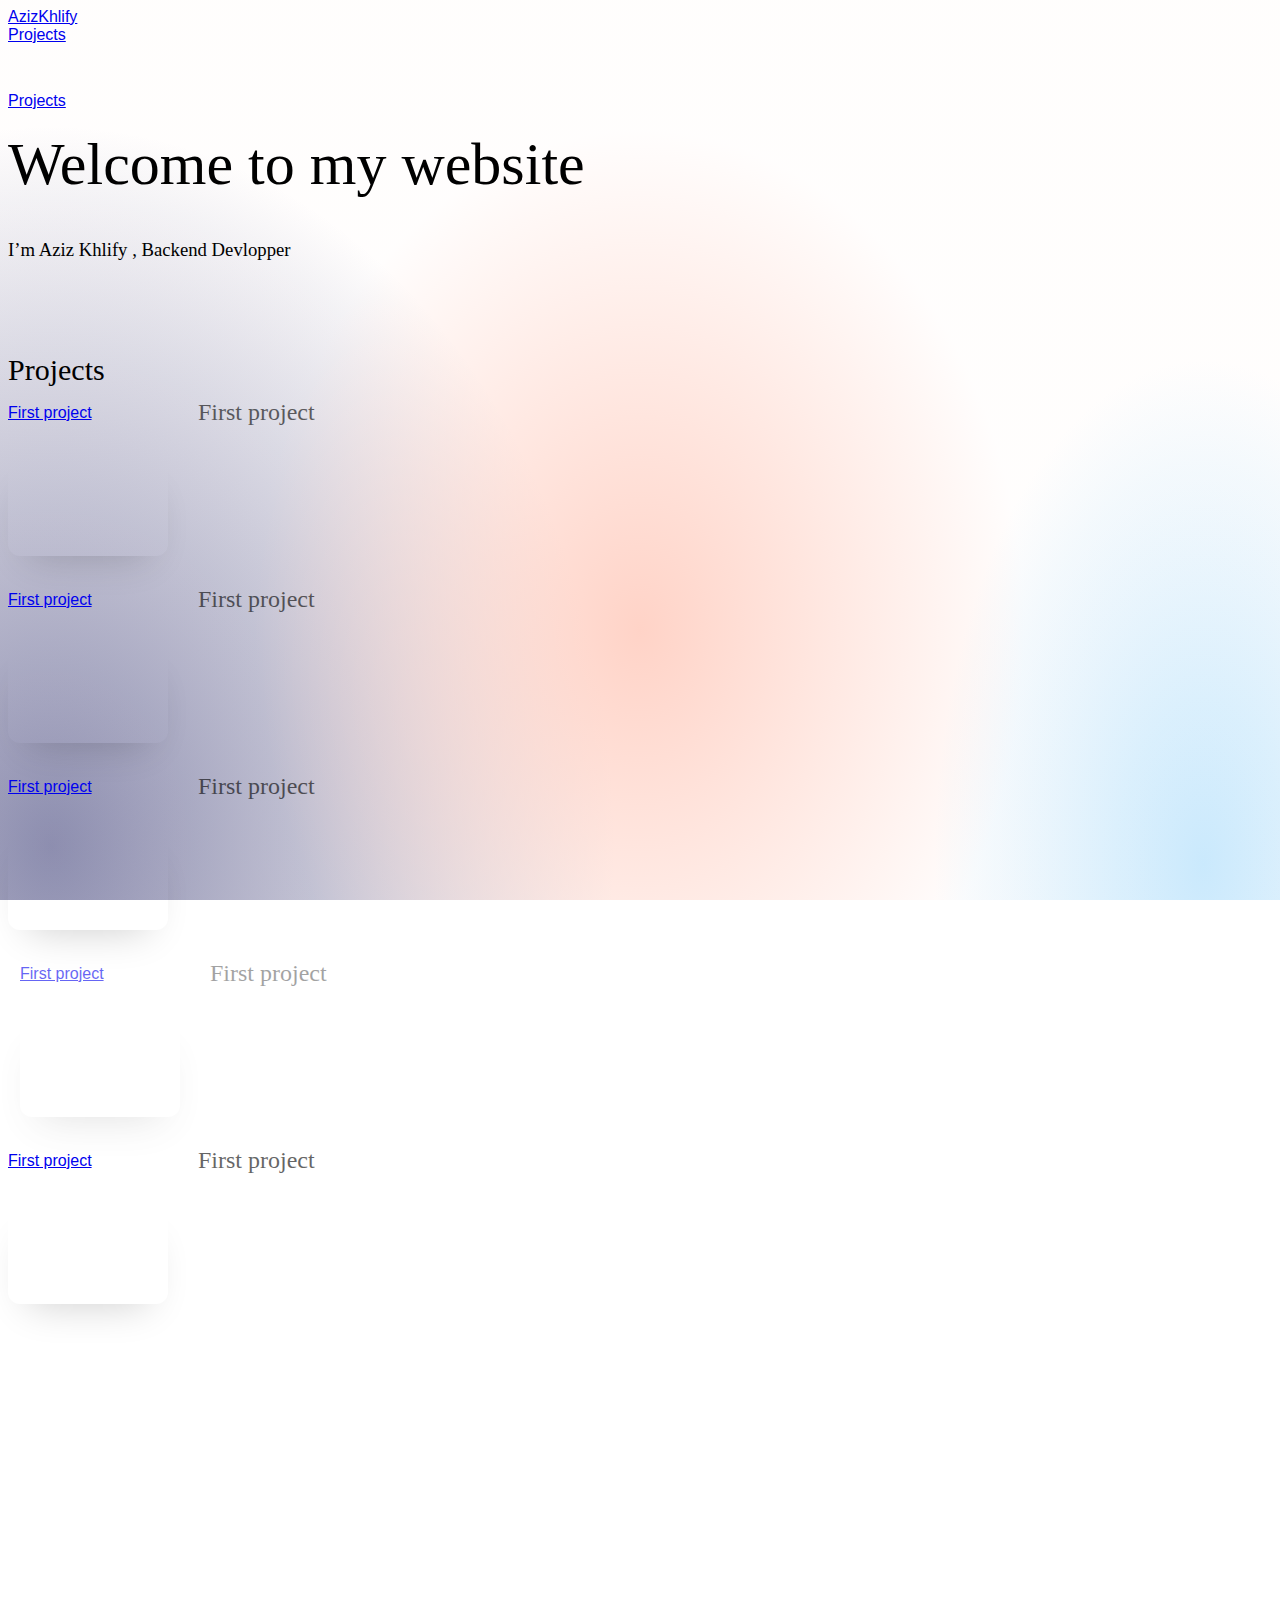
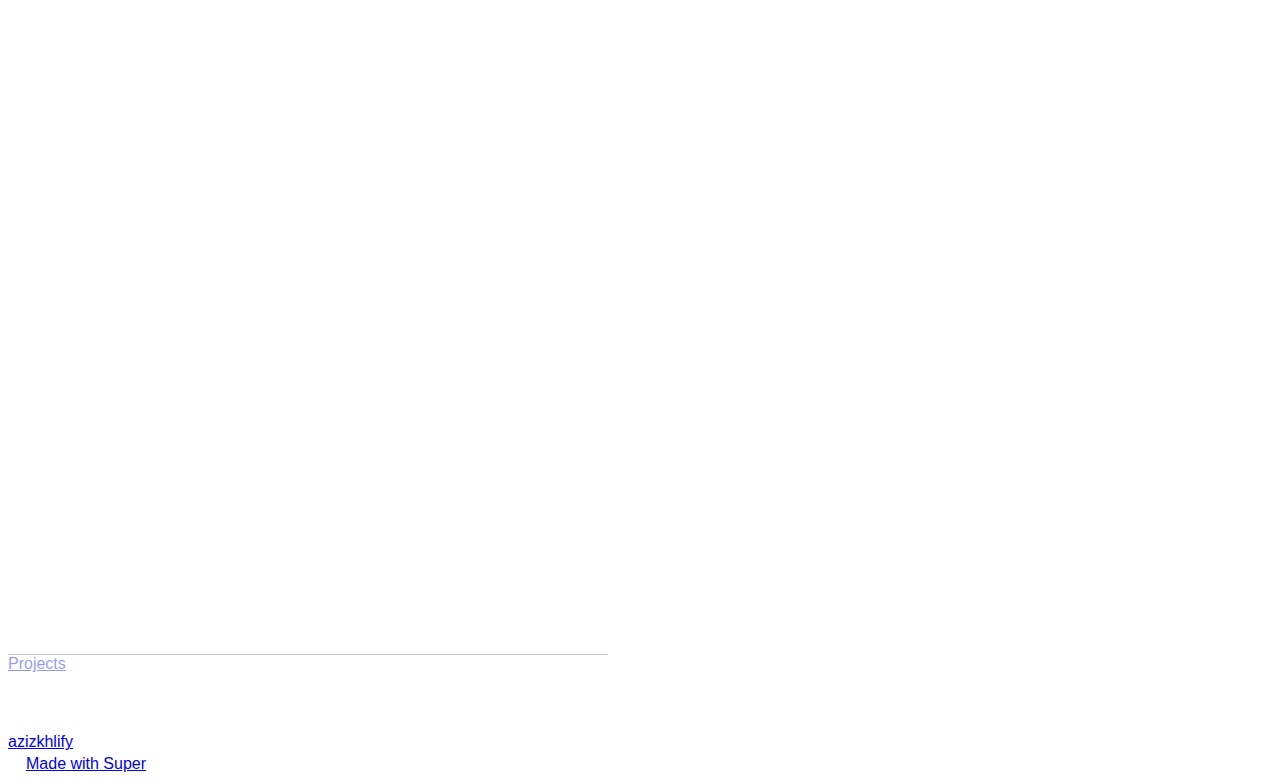
==== index.html @ 0b36b40d "Update index.html" ====
<!DOCTYPE html><html lang="en" class=""><head><meta charSet="utf-8"/><meta name="viewport" content="width=device-width, initial-scale=1"/><title>Aziz Khlify</title><meta name="robots" content="noindex,nofollow"/><meta name="googlebot" content="noindex,nofollow"/><meta name="description" content="I’m Aziz Khlify , Backend Devlopper"/><meta name="twitter:card" content="summary_large_image"/><meta property="og:url" content="https://azizkhlify.super.site/"/><meta property="og:type" content="website"/><meta property="og:title" content="Aziz Khlify"/><meta property="og:description" content="I’m Aziz Khlify , Backend Devlopper"/><meta property="og:image:alt" content="Aziz Khlify"/><meta property="og:locale" content="en_US"/><meta property="og:site_name" content="Aziz Khlify"/><meta name="next-head-count" content="16"/><link rel="preload" href="https://assets-v2.super.so/global/fonts/Inter/inter-v12-latin-ext_latin_cyrillic-ext_cyrillic-500.woff2" crossorigin="anonymous" as="font" type="font/woff2"/><link rel="preload" href="https://assets-v2.super.so/global/fonts/Inter/inter-v12-latin-ext_latin_cyrillic-ext_cyrillic-600.woff2" crossorigin="anonymous" as="font" type="font/woff2"/><link rel="preload" href="https://assets-v2.super.so/global/fonts/Inter/inter-v12-latin-ext_latin_cyrillic-ext_cyrillic-700.woff2" crossorigin="anonymous" as="font" type="font/woff2"/><link rel="preload" href="/_next/static/css/4ee25eeda1cb3ee6.css" as="style"/><link rel="stylesheet" href="/_next/static/css/4ee25eeda1cb3ee6.css" data-n-g=""/><noscript data-n-css=""></noscript><script defer="" nomodule="" src="/_next/static/chunks/polyfills-c67a75d1b6f99dc8.js"></script><script defer="" src="/_next/static/chunks/903.9b831b1fc1f2f127.js"></script><script defer="" src="/_next/static/chunks/2344.3206974285525850.js"></script><script defer="" src="/_next/static/chunks/1127.c308e184dd7db188.js"></script><script defer="" src="/_next/static/chunks/7004.4172177ac60096ba.js"></script><script defer="" src="/_next/static/chunks/7027.de9e420943418a08.js"></script><script defer="" src="/_next/static/chunks/1824.a01cad2a8d34cd1c.js"></script><script src="/_next/static/chunks/webpack-ed208b8861cf19d1.js" defer=""></script><script src="/_next/static/chunks/framework-a070cbfff3c750c5.js" defer=""></script><script src="/_next/static/chunks/main-9d719499c0227aa5.js" defer=""></script><script src="/_next/static/chunks/pages/_app-bbeb797fbd722fc4.js" defer=""></script><script src="/_next/static/chunks/1855-d39a98e72e829539.js" defer=""></script><script src="/_next/static/chunks/7628-86e9abdae0ae4ec3.js" defer=""></script><script src="/_next/static/chunks/9503-2ff7f1269e569cf9.js" defer=""></script><script src="/_next/static/chunks/pages/index-62b675f5dde51872.js" defer=""></script><script src="/_next/static/gZ6C1LnMPRqgQu4avDK5M/_buildManifest.js" defer=""></script><script src="/_next/static/gZ6C1LnMPRqgQu4avDK5M/_ssgManifest.js" defer=""></script><style id="__jsx-2675655351">:root{--color-text-default:#4d586f;--color-text-default-light:#64748B;--color-text-gray:#9CA3AF;--color-text-brown:#C9844F;--color-text-orange:#FB923C;--color-text-yellow:#FBBF24;--color-text-green:#34D399;--color-text-blue:#60A5FA;--color-text-purple:#C084FC;--color-text-pink:#F472B6;--color-text-red:#F87171;--color-bg-default:#F3EEE8;--color-bg-gray:#F0EDEB;--color-bg-brown:#F0E4DA;--color-bg-orange:#FCE4D1;--color-bg-yellow:#FBEED0;--color-bg-green:#DEEDE8;--color-bg-blue:#DEE8F7;--color-bg-purple:#E0D8F4;--color-bg-pink:#FAE0F0;--color-bg-red:#FBD6D2;--color-bg-gray-light:#F0EDEB;--color-bg-brown-light:#F0E4DA;--color-bg-orange-light:#FCE4D1;--color-bg-yellow-light:#FBEED0;--color-bg-green-light:#DEEDE8;--color-bg-blue-light:#DEE8F7;--color-bg-purple-light:#E0D8F4;--color-bg-pink-light:#FAE0F0;--color-bg-red-light:#FBD6D2;--color-pill-default:rgba(0,0,0,0.04);--color-pill-gray:#F0EDEB;--color-pill-brown:#F0E4DA;--color-pill-orange:#FCE4D1;--color-pill-yellow:#FBEED0;--color-pill-green:#DEEDE8;--color-pill-blue:#DEE8F7;--color-pill-purple:#E0D8F4;--color-pill-pink:#FAE0F0;--color-pill-red:#FBD6D2;--color-ui-hover-bg:rgb(232,229,224);--color-card-bg:#F3EEE8;--color-checkbox-bg:#DEE8F7;--color-border-default:rgba(0,0,0,0.04);--color-border-dark:rgba(0,0,0,0.04);--color-code-bg:rgb(232,229,224);--scrollbar-background-color:#fafafa;--scrollbar-thumb-color:#c1c1c1;--scrollbar-border-color:#e8e8e8;--navbar-text-color:var(--color-text-default);--navbar-background-color:var(--color-bg-default);--navbar-button-text-color:var(--color-text-default);--navbar-button-background-color:var(--color-bg-default);--navbar-menu-background-color:var(--navbar-background-color);--footer-text-color:var(--color-text-default);--footer-background-color:var(--color-bg-default);--color-calendar-weekend-bg:undefined}</style><style id="__jsx-3928628567">:root{--padding-layout:0.6rem;--border-radii-layout:5px;--border-thickness-layout:1px;--border-type-layout:solid;--border-layout:var(--border-thickness-layout)
          var(--border-type-layout) var(--color-border-default);--layout-max-width:900px;--column-spacing:46px;--page-display:unset;--padding-right:calc(env(safe-area-inset-right) + 96px);--padding-left:calc(env(safe-area-inset-left) + 96px);--padding-right-mobile:calc(env(safe-area-inset-right) + 24px);--padding-left-mobile:calc(env(safe-area-inset-left) + 24px);--header-cover-height:30vh;--header-title-align:left;--header-icon-align:-112px auto auto auto;--header-display:block;--collection-header-border:var(--border-layout);--collection-table-cell-padding:calc(var(--padding-layout) - 0.3rem)
          calc(var(--padding-layout) - 0.1rem);--collection-list-item-padding:calc(var(--padding-layout) - 0.5rem);--collection-list-item-border-radii:calc(
          var(--border-radii-layout) - 1px
        );--collection-card-padding:0px;--collection-card-title-padding:0px;--collection-card-content-padding:var(--padding-layout);--collection-card-border-radii:var(--border-radii-layout);--collection-card-gap:16px;--collection-card-shadow:rgba(15, 15, 15, 0.1) 0px 0px 0px 1px, rgba(15, 15, 15, 0.1) 0px 2px 4px;--collection-card-title-size:0.875rem;--collection-card-cover-height-small:128px;--collection-card-cover-size-small:172px;--collection-card-cover-height-medium:200px;--collection-card-cover-size-medium:260px;--collection-card-cover-height-large:200px;--collection-card-cover-size-large:320px;--collection-card-icon-display:inline-flex;--callout-padding:calc(var(--padding-layout) + 0.4rem)
          calc(var(--padding-layout) + 0.4rem)
          calc(var(--padding-layout) + 0.4rem)
          calc(var(--padding-layout) + 0.1em);--callout-border-radii:calc(var(--border-radii-layout) - 2px);--callout-border:var(--border-layout);--callout-icon-display:block;--callout-shadow:none;--file-border-radii:calc(var(--border-radii-layout) - 2px);--equation-border-radii:calc(var(--border-radii-layout) - 2px);--divider-border:var(--border-layout);--quote-border:calc(var(--border-thickness-layout) + 2px) solid
          currentcolor;--code-padding:calc(var(--padding-layout) + 1.4rem);--code-border-radii:var(--border-radii-layout);--tweet-padding:calc(var(--padding-layout) + 0.65rem)
          calc(var(--padding-layout) + 0.65rem)
          calc(var(--padding-layout) + 0.05rem)
          calc(var(--padding-layout) + 0.65rem);--tweet-border-radii:var(--border-radii-layout);--tweet-border:var(--border-layout);--bookmark-padding:calc(var(--padding-layout) + 0.15rem) 0px
          calc(var(--padding-layout) + 0.025rem)
          calc(var(--padding-layout) + 0.275rem);--bookmark-border-radii:var(--border-radii-layout);--bookmark-border:var(--border-layout);--bookmark-image-border-radii:0px
          calc(var(--border-radii-layout) - 1px)
          calc(var(--border-radii-layout) - 1px) 0px;--embed-border-radii:calc(var(--border-radii-layout) - 5px);--image-border-radii:calc(var(--border-radii-layout) - 5px);--title-size:2.5rem;--quote-size:1.2rem;--heading-size:1rem;--primary-font:Inter, Inter-fallback, Helvetica,
          Apple Color Emoji, Segoe UI Emoji, NotoColorEmoji, Noto Color Emoji,
          Segoe UI Symbol, Android Emoji, EmojiSymbols, -apple-system,
          BlinkMacSystemFont, Segoe UI, Roboto, Helvetica Neue, Noto Sans,
          sans-serif;--secondary-font:Inter, Inter-fallback, Helvetica,
          Apple Color Emoji, Segoe UI Emoji, NotoColorEmoji, Noto Color Emoji,
          Segoe UI Symbol, Android Emoji, EmojiSymbols, -apple-system,
          BlinkMacSystemFont, Segoe UI, Roboto, Helvetica Neue, Noto Sans,
          sans-serif;--text-weight:normal;--heading-weight:600;--heading1-size:calc(var(--heading-size) * 1.875);--heading2-size:calc(var(--heading-size) * 1.5);--heading3-size:calc(var(--heading-size) * 1.25);--heading4-size:calc(var(--heading-size) * 1);--heading5-size:calc(var(--heading-size) * 0.8125);--scrollbar-width:15px;--navbar-height:74px;--navbar-shadow:;--navbar-button-border-radii:50px}html{font-size:16px}body{font-family:var(--secondary-font)}
    </style><style>
      /*

Slite Template
Powered by Super.so

*/

/*-------------------------------------------*/
/*------------------ FONTS ------------------*/
/*-------------------------------------------*/

@font-face {
    font-family: 'ny';
    src:  url('https://sites.super.so/slite/assets/ny.woff') format('woff'),
          url('https://sites.super.so/slite/assets/ny.ttf') format('truetype');
}

/*-------------------------------------------*/
/*---------------- VARIABLES ----------------*/
/*-------------------------------------------*/

:root {
    --color-bg-default: #fff !important;
    --color-border-default: rgba(0,0,0,0.2) !important;
    --color-card-bg: transparent !important;
    
    --color-text-default: #000 !important;
    --color-text-gray: var(--color-bg-default) !important;
    
    --shadow-lg: 0 40px 80px -20px rgb(0,0,0,0.1) !important;
    --shadow-md: 0 20px 40px -20px rgb(0,0,0,0.2) !important;
    --shadow-sm: 0 10px 20px -10px rgb(0,0,0,0.1) !important;

    --transition: all .3s cubic-bezier(0.8,0.04,0.4,1) !important;
    --column-spacing: 30px !important;
    --font: 'ny', serif !important;
}

/*-------------------------------------------*/
/*-------------- FADE ANIMATION -------------*/
/*-------------------------------------------*/

body {
    background: radial-gradient(30% 55.51% at 50% 70%, #FFD3C7 0%, rgba(255, 211, 200, 0.04) 100%),
                radial-gradient(30% 80% at 94% 96%, #C8EAFF 0%, rgba(230, 245, 255, 0) 70%),
                radial-gradient(44% 80% at 4% 94%, rgba(107, 110, 154, 0.8) 0%, rgba(225, 225, 234, 0) 100%), #FFFFFF !important;
    background-attachment: fixed !important;
    -webkit-animation: fadeIn 1s !important;
    -moz-animation: fadeIn 1s !important;
    animation: fadeIn 1s !important;
}
@keyframes fadeIn { 0% {  opacity: 0; } 100% { opacity: 1; } }
@-moz-keyframes fadeIn { 0% {  opacity: 0; } 100% { opacity: 1; } }
@-webkit-keyframes fadeIn { 0% {  opacity: 0; } 100% { opacity: 1; } }

/*-------------------------------------------*/
/*-------------- MISCELLANEOUS --------------*/
/*-------------------------------------------*/

.super-navbar {
    background: transparent!important;
}

.max-width {
    max-width: 85% !important;
    width: 600px !important;
    padding: 0 !important;
}

.super-content {
    -webkit-animation: fadeInLeft 1s !important;
    -moz-animation: fadeInLeft 1s !important;
    animation: fadeInLeft 1s !important;
    padding: 0 0 60px !important;
}

@keyframes fadeInLeft { 0% { transform: translate3d(-40px,0,0); } 100% { transform: translate3d(0,0,0); } }
@-moz-keyframes fadeInLeft { 0% { transform: translate3d(-40px,0,0); } 100% { transform: translate3d(0,0,0); } }
@-webkit-keyframes fadeInLeft { 0% { transform: translate3d(-40px,0,0); } 100% { transform: translate3d(0,0,0); } }

.notion-column-list {
    align-items: center !important;
}

.notion-divider {
    border-bottom: 1px solid var(--color-border-default) !important;
}

.notion-image,
.notion-image div {
    overflow: visible !important;
}

.notion-image img {
    box-shadow: var(--shadow-lg) !important;
    border-radius: 8px;
    overflow: hidden;
}

/*-------------------------------------------*/
/*-------------- HIDDEN CONTENT -------------*/
/*-------------------------------------------*/

.notion-property__title__icon-wrapper,
.notion-header__content,
.notion-toggle.bg-brown,
.notion-callout__icon,
.notion-page__icon,
.notion-navbar {
    display: none !important;
}

/*-------------------------------------------*/
/*--------------- TYPOGRAPHY ----------------*/
/*-------------------------------------------*/

h1, h2, h3 {
    font-family: var(--font) !important;
    font-weight: 100 !important;
}

h1 {
    margin-top: 20px !important;
    font-size: 60px !important;
}

h2 {
    font-size: 30px !important;
}

h3 {
    margin: 12px 0 !important;
}

p {
    line-height: 2.4 !important;
}

.notion-text {
    min-height: calc(1.5rem) !important; 
}

.notion-root > .notion-link {
    transition: var(--transition) !important;
    border: none !important;
    opacity: 0.4 !important;
}

.notion-semantic-string .link:hover {
    opacity: 1 !important;
}

/*-------------------------------------------*/
/*---------------- GALLERY ------------------*/
/*-------------------------------------------*/

.notion-collection-gallery {
    display: block !important;
    border: none !important;
}

.notion-collection__header {
    font-size: 30px !important;
}

.notion-collection-card {
    grid-template-columns: min-content !important;
    transition: var(--transition) !important;
    padding-bottom: 30px !important;
    align-items: center !important;
    overflow: visible !important;
    border-radius: 0 !important;
    box-shadow: none !important;
    grid-gap: 30px !important;
    display: grid !important;
}

.notion-collection-card:hover {
    transform: translateX(12px) !important;
    background: none !important;
    opacity: 0.6 !important;
}

.notion-collection-card__cover {
    box-shadow: var(--shadow-md) !important;
}

.notion-collection-card__cover,
.notion-collection-card__cover div,
.notion-collection-card__cover img {
    border-radius: 12px !important;
    min-height: 100px !important;
    max-height: 100px !important;
    height: 100px !important;
    width: 160px !important;
}

.notion-property__title,
.notion-collection-card__content {
    padding: 0 !important;
}

.notion-property__title {
    font-family: var(--font) !important;
    grid-column-start: 2 !important;
    grid-row-start: 1 !important;
    font-size: 24px !important;
}

.notion-collection-card__content {
    align-items: flex-end !important;
    grid-column-start: 2 !important;
    grid-row-start: 1 !important;
    font-size: 14px !important;
    opacity: 0.6 !important;
}

/*-------------------------------------------*/
/*-------------- CALLOUT BLOCK --------------*/
/*-------------------------------------------*/

.notion-callout {
    background: var(--color-bg-default) !important;
    transition: var(--transition) !important;
    box-shadow: var(--shadow-sm) !important;
    border-radius: 100px !important;
    position: relative !important;
    padding: 24px !important;
    border: none !important;
    top: 2px !important;
}

.notion-callout:hover {
    opacity: 0.6 !important;
}

.notion-callout a {
    justify-content: center !important;
    align-items: center !important;
    position: absolute !important;
    padding-top: 2px !important;
    display: flex !important;
    height: 100% !important;
    border: none !important;
    width: 100% !important;
    opacity: 1 !important;
    left: 0 !important;
    top: 0 !important;
}

/*-------------------------------------------*/
/*---------------- CODE BLOCK ---------------*/
/*-------------------------------------------*/

.notion-semantic-string .code {
    color: var(--color-text-default) !important;
    background: rgba(0,0,0,0.04) !important;
    display: inline-block !important;
    padding: 10px 16px !important;
    font-size: 12px !important;
    margin: 8px 0 !important;
}

/*-------------------------------------------*/
/*----------------- MOBILE ------------------*/
/*-------------------------------------------*/

@media (max-width: 800px) {
    h1 {
        font-size: 32px !important;
    }
    .notion-collection-card {
        display: block !important;
    }
    .notion-collection-card__cover {
        margin: 12px 0 !important;
    }
    .notion-property__title,
    .notion-collection-card__content {
        height: auto !important;
        width: 100% !important;
    }
}

/*-------------------------------------------*/
/*---------------- SLITE DEMO ---------------*/
/*-------------------------------------------*/

#block-4e524e5a61e54ff0b5fcb8aab8e2d0cb {
    max-width: 85% !important;
}
    </style></head><body><div id="__next" data-reactroot=""><div id="page-index" class="super-root page__index"><div class="super-navbar simple" style="position:sticky"><div class="super-navbar__content"><a class="notion-link super-navbar__logo" href="/"><span class="super-navbar__logo-text" style="font-size:16px">AzizKhlify</span></a><div class="super-navbar__item-list"><a class="notion-link super-navbar__item" href="/projects">Projects</a></div><div class="super-navbar__actions hide"><div class="super-navbar__button super-navbar__menu-open"><svg xmlns="http://www.w3.org/2000/svg" fill="none" viewBox="0 0 24 24" width="24" height="24" style="width:1.25rem;height:1.25rem;fill:var(--color-text-default-light)"><path stroke-linecap="round" stroke-linejoin="round" stroke-width="2" d="M4 6h16M4 12h16M4 18h16"></path></svg></div></div></div><div class="super-navbar__menu-wrapper"><div class="super-navbar__menu"><div class="super-navbar__button super-navbar__menu-close"><svg xmlns="http://www.w3.org/2000/svg" fill="none" viewBox="0 0 24 24" width="24" height="24" style="width:1.25rem;height:1.25rem;fill:var(--color-text-default-light)"><path stroke-linecap="round" stroke-linejoin="round" stroke-width="2" d="M6 18L18 6M6 6l12 12"></path></svg></div><div class="super-navbar__menu-item-list"><a class="notion-link super-navbar__item" href="/projects">Projects</a></div></div></div></div><div class="super-content-wrapper"><div class="notion-header page"><div class="notion-header__cover no-cover"></div><div class="notion-header__content no-cover has-icon max-width"><div class="notion-header__title-wrapper"><div class="notion-header__icon-wrapper no-cover has-icon"><div>🎆</div></div><h1 class="notion-header__title">Aziz Khlify</h1></div></div></div><div class="super-content max-width has-footer"><article id="block-417fedb8c4b74cca89a76599416e5e01" class="notion-root"><h1 id="block-cdc0fe551eb74371b4236e070ccef825" class="notion-heading"><span class="notion-heading__anchor" id="cdc0fe551eb74371b4236e070ccef825"></span><span class="notion-semantic-string"><span>Welcome to my website </span></span></h1><h3 id="block-c19f622cf7914a489a3ad87b07fd4a8b" class="notion-heading"><span class="notion-heading__anchor" id="c19f622cf7914a489a3ad87b07fd4a8b"></span><span class="notion-semantic-string"><span>I’m Aziz Khlify , Backend Devlopper</span></span></h3><div id="block-307e7a8dcdfb41319c801719788b94c4" class="notion-text"><p class="notion-text__content"><span class="notion-semantic-string"></span></p></div><div id="block-dceb7874bb4c48e4af4b50cd3ce8f6bb" class="notion-text"><p class="notion-text__content"><span class="notion-semantic-string"></span></p></div><div id="block-20831e816d254200bb5c4c16201cc2e9" class="notion-collection inline"><div class="notion-collection__header-wrapper"><h3 class="notion-collection__header"><a class="notion-anchor" href="#20831e816d254200bb5c4c16201cc2e9"></a><span class="notion-semantic-string"><span>Projects</span></span></h3></div><div class="notion-collection-gallery medium"><div id="block-first-project" class="notion-collection-card gallery"><a class="notion-link notion-collection-card__anchor" href="/first-project">First project</a><div class="notion-collection-card__cover medium"><span style="box-sizing:border-box;display:block;overflow:hidden;width:initial;height:initial;background:none;opacity:1;border:0;margin:0;padding:0;position:absolute;top:0;left:0;bottom:0;right:0"><img alt="First project" src="[data-uri]" decoding="async" data-nimg="fill" style="position:absolute;top:0;left:0;bottom:0;right:0;box-sizing:border-box;padding:0;border:none;margin:auto;display:block;width:0;height:0;min-width:100%;max-width:100%;min-height:100%;max-height:100%;object-fit:cover;object-position:center 50%"/><noscript><img alt="First project" sizes="100vw" srcSet="/_next/image?url=https%3A%2F%2Fsuper-static-assets.s3.amazonaws.com%2F3e99d25e-ca4f-4d09-92f4-7a87091e3af4%2Fimages%2F0a7a1df0-6bb4-4fd5-8d98-56cde33a4376.jpg&amp;w=640&amp;q=80 640w, /_next/image?url=https%3A%2F%2Fsuper-static-assets.s3.amazonaws.com%2F3e99d25e-ca4f-4d09-92f4-7a87091e3af4%2Fimages%2F0a7a1df0-6bb4-4fd5-8d98-56cde33a4376.jpg&amp;w=750&amp;q=80 750w, /_next/image?url=https%3A%2F%2Fsuper-static-assets.s3.amazonaws.com%2F3e99d25e-ca4f-4d09-92f4-7a87091e3af4%2Fimages%2F0a7a1df0-6bb4-4fd5-8d98-56cde33a4376.jpg&amp;w=828&amp;q=80 828w, /_next/image?url=https%3A%2F%2Fsuper-static-assets.s3.amazonaws.com%2F3e99d25e-ca4f-4d09-92f4-7a87091e3af4%2Fimages%2F0a7a1df0-6bb4-4fd5-8d98-56cde33a4376.jpg&amp;w=1080&amp;q=80 1080w, /_next/image?url=https%3A%2F%2Fsuper-static-assets.s3.amazonaws.com%2F3e99d25e-ca4f-4d09-92f4-7a87091e3af4%2Fimages%2F0a7a1df0-6bb4-4fd5-8d98-56cde33a4376.jpg&amp;w=1200&amp;q=80 1200w, /_next/image?url=https%3A%2F%2Fsuper-static-assets.s3.amazonaws.com%2F3e99d25e-ca4f-4d09-92f4-7a87091e3af4%2Fimages%2F0a7a1df0-6bb4-4fd5-8d98-56cde33a4376.jpg&amp;w=1920&amp;q=80 1920w, /_next/image?url=https%3A%2F%2Fsuper-static-assets.s3.amazonaws.com%2F3e99d25e-ca4f-4d09-92f4-7a87091e3af4%2Fimages%2F0a7a1df0-6bb4-4fd5-8d98-56cde33a4376.jpg&amp;w=2048&amp;q=80 2048w, /_next/image?url=https%3A%2F%2Fsuper-static-assets.s3.amazonaws.com%2F3e99d25e-ca4f-4d09-92f4-7a87091e3af4%2Fimages%2F0a7a1df0-6bb4-4fd5-8d98-56cde33a4376.jpg&amp;w=3840&amp;q=80 3840w" src="/_next/image?url=https%3A%2F%2Fsuper-static-assets.s3.amazonaws.com%2F3e99d25e-ca4f-4d09-92f4-7a87091e3af4%2Fimages%2F0a7a1df0-6bb4-4fd5-8d98-56cde33a4376.jpg&amp;w=3840&amp;q=80" decoding="async" data-nimg="fill" style="position:absolute;top:0;left:0;bottom:0;right:0;box-sizing:border-box;padding:0;border:none;margin:auto;display:block;width:0;height:0;min-width:100%;max-width:100%;min-height:100%;max-height:100%;object-fit:cover;object-position:center 50%" loading="lazy"/></noscript></span></div><div class="notion-collection-card__content"><div class="notion-property notion-property__title"><span class="notion-semantic-string"><div class="notion-property__title__icon-wrapper"><svg class="notion-icon notion-icon__page" viewBox="0 0 30 30" style="width:1em;height:1em;fill:var(--color-text-default-light);object-fit:contain;line-height:1.5rem"><g><path d="M16,1H4v28h22V11L16,1z M16,3.828L23.172,11H16V3.828z M24,27H6V3h8v10h10V27z M8,17h14v-2H8V17z M8,21h14v-2H8V21z M8,25h14v-2H8V25z"></path></g></svg></div><span>First project</span></span></div></div></div><div id="block-9e8ed70cad064b6ea9342ee55ed71325" class="notion-collection-card gallery"><a class="notion-link notion-collection-card__anchor" href="/9e8ed70cad064b6ea9342ee55ed71325">First project</a><div class="notion-collection-card__cover medium"><span style="box-sizing:border-box;display:block;overflow:hidden;width:initial;height:initial;background:none;opacity:1;border:0;margin:0;padding:0;position:absolute;top:0;left:0;bottom:0;right:0"><img alt="First project" src="[data-uri]" decoding="async" data-nimg="fill" style="position:absolute;top:0;left:0;bottom:0;right:0;box-sizing:border-box;padding:0;border:none;margin:auto;display:block;width:0;height:0;min-width:100%;max-width:100%;min-height:100%;max-height:100%;object-fit:cover;object-position:center 50%"/><noscript><img alt="First project" sizes="100vw" srcSet="/_next/image?url=https%3A%2F%2Fsuper-static-assets.s3.amazonaws.com%2F3e99d25e-ca4f-4d09-92f4-7a87091e3af4%2Fimages%2F0a7a1df0-6bb4-4fd5-8d98-56cde33a4376.jpg&amp;w=640&amp;q=80 640w, /_next/image?url=https%3A%2F%2Fsuper-static-assets.s3.amazonaws.com%2F3e99d25e-ca4f-4d09-92f4-7a87091e3af4%2Fimages%2F0a7a1df0-6bb4-4fd5-8d98-56cde33a4376.jpg&amp;w=750&amp;q=80 750w, /_next/image?url=https%3A%2F%2Fsuper-static-assets.s3.amazonaws.com%2F3e99d25e-ca4f-4d09-92f4-7a87091e3af4%2Fimages%2F0a7a1df0-6bb4-4fd5-8d98-56cde33a4376.jpg&amp;w=828&amp;q=80 828w, /_next/image?url=https%3A%2F%2Fsuper-static-assets.s3.amazonaws.com%2F3e99d25e-ca4f-4d09-92f4-7a87091e3af4%2Fimages%2F0a7a1df0-6bb4-4fd5-8d98-56cde33a4376.jpg&amp;w=1080&amp;q=80 1080w, /_next/image?url=https%3A%2F%2Fsuper-static-assets.s3.amazonaws.com%2F3e99d25e-ca4f-4d09-92f4-7a87091e3af4%2Fimages%2F0a7a1df0-6bb4-4fd5-8d98-56cde33a4376.jpg&amp;w=1200&amp;q=80 1200w, /_next/image?url=https%3A%2F%2Fsuper-static-assets.s3.amazonaws.com%2F3e99d25e-ca4f-4d09-92f4-7a87091e3af4%2Fimages%2F0a7a1df0-6bb4-4fd5-8d98-56cde33a4376.jpg&amp;w=1920&amp;q=80 1920w, /_next/image?url=https%3A%2F%2Fsuper-static-assets.s3.amazonaws.com%2F3e99d25e-ca4f-4d09-92f4-7a87091e3af4%2Fimages%2F0a7a1df0-6bb4-4fd5-8d98-56cde33a4376.jpg&amp;w=2048&amp;q=80 2048w, /_next/image?url=https%3A%2F%2Fsuper-static-assets.s3.amazonaws.com%2F3e99d25e-ca4f-4d09-92f4-7a87091e3af4%2Fimages%2F0a7a1df0-6bb4-4fd5-8d98-56cde33a4376.jpg&amp;w=3840&amp;q=80 3840w" src="/_next/image?url=https%3A%2F%2Fsuper-static-assets.s3.amazonaws.com%2F3e99d25e-ca4f-4d09-92f4-7a87091e3af4%2Fimages%2F0a7a1df0-6bb4-4fd5-8d98-56cde33a4376.jpg&amp;w=3840&amp;q=80" decoding="async" data-nimg="fill" style="position:absolute;top:0;left:0;bottom:0;right:0;box-sizing:border-box;padding:0;border:none;margin:auto;display:block;width:0;height:0;min-width:100%;max-width:100%;min-height:100%;max-height:100%;object-fit:cover;object-position:center 50%" loading="lazy"/></noscript></span></div><div class="notion-collection-card__content"><div class="notion-property notion-property__title"><span class="notion-semantic-string"><div class="notion-property__title__icon-wrapper"><svg class="notion-icon notion-icon__page" viewBox="0 0 30 30" style="width:1em;height:1em;fill:var(--color-text-default-light);object-fit:contain;line-height:1.5rem"><g><path d="M16,1H4v28h22V11L16,1z M16,3.828L23.172,11H16V3.828z M24,27H6V3h8v10h10V27z M8,17h14v-2H8V17z M8,21h14v-2H8V21z M8,25h14v-2H8V25z"></path></g></svg></div><span>First project</span></span></div></div></div><div id="block-c519c121d1054f9490e2e2a0a93529c5" class="notion-collection-card gallery"><a class="notion-link notion-collection-card__anchor" href="/c519c121d1054f9490e2e2a0a93529c5">First project</a><div class="notion-collection-card__cover medium"><span style="box-sizing:border-box;display:block;overflow:hidden;width:initial;height:initial;background:none;opacity:1;border:0;margin:0;padding:0;position:absolute;top:0;left:0;bottom:0;right:0"><img alt="First project" src="[data-uri]" decoding="async" data-nimg="fill" style="position:absolute;top:0;left:0;bottom:0;right:0;box-sizing:border-box;padding:0;border:none;margin:auto;display:block;width:0;height:0;min-width:100%;max-width:100%;min-height:100%;max-height:100%;object-fit:cover;object-position:center 50%"/><noscript><img alt="First project" sizes="100vw" srcSet="/_next/image?url=https%3A%2F%2Fsuper-static-assets.s3.amazonaws.com%2F3e99d25e-ca4f-4d09-92f4-7a87091e3af4%2Fimages%2F0a7a1df0-6bb4-4fd5-8d98-56cde33a4376.jpg&amp;w=640&amp;q=80 640w, /_next/image?url=https%3A%2F%2Fsuper-static-assets.s3.amazonaws.com%2F3e99d25e-ca4f-4d09-92f4-7a87091e3af4%2Fimages%2F0a7a1df0-6bb4-4fd5-8d98-56cde33a4376.jpg&amp;w=750&amp;q=80 750w, /_next/image?url=https%3A%2F%2Fsuper-static-assets.s3.amazonaws.com%2F3e99d25e-ca4f-4d09-92f4-7a87091e3af4%2Fimages%2F0a7a1df0-6bb4-4fd5-8d98-56cde33a4376.jpg&amp;w=828&amp;q=80 828w, /_next/image?url=https%3A%2F%2Fsuper-static-assets.s3.amazonaws.com%2F3e99d25e-ca4f-4d09-92f4-7a87091e3af4%2Fimages%2F0a7a1df0-6bb4-4fd5-8d98-56cde33a4376.jpg&amp;w=1080&amp;q=80 1080w, /_next/image?url=https%3A%2F%2Fsuper-static-assets.s3.amazonaws.com%2F3e99d25e-ca4f-4d09-92f4-7a87091e3af4%2Fimages%2F0a7a1df0-6bb4-4fd5-8d98-56cde33a4376.jpg&amp;w=1200&amp;q=80 1200w, /_next/image?url=https%3A%2F%2Fsuper-static-assets.s3.amazonaws.com%2F3e99d25e-ca4f-4d09-92f4-7a87091e3af4%2Fimages%2F0a7a1df0-6bb4-4fd5-8d98-56cde33a4376.jpg&amp;w=1920&amp;q=80 1920w, /_next/image?url=https%3A%2F%2Fsuper-static-assets.s3.amazonaws.com%2F3e99d25e-ca4f-4d09-92f4-7a87091e3af4%2Fimages%2F0a7a1df0-6bb4-4fd5-8d98-56cde33a4376.jpg&amp;w=2048&amp;q=80 2048w, /_next/image?url=https%3A%2F%2Fsuper-static-assets.s3.amazonaws.com%2F3e99d25e-ca4f-4d09-92f4-7a87091e3af4%2Fimages%2F0a7a1df0-6bb4-4fd5-8d98-56cde33a4376.jpg&amp;w=3840&amp;q=80 3840w" src="/_next/image?url=https%3A%2F%2Fsuper-static-assets.s3.amazonaws.com%2F3e99d25e-ca4f-4d09-92f4-7a87091e3af4%2Fimages%2F0a7a1df0-6bb4-4fd5-8d98-56cde33a4376.jpg&amp;w=3840&amp;q=80" decoding="async" data-nimg="fill" style="position:absolute;top:0;left:0;bottom:0;right:0;box-sizing:border-box;padding:0;border:none;margin:auto;display:block;width:0;height:0;min-width:100%;max-width:100%;min-height:100%;max-height:100%;object-fit:cover;object-position:center 50%" loading="lazy"/></noscript></span></div><div class="notion-collection-card__content"><div class="notion-property notion-property__title"><span class="notion-semantic-string"><div class="notion-property__title__icon-wrapper"><svg class="notion-icon notion-icon__page" viewBox="0 0 30 30" style="width:1em;height:1em;fill:var(--color-text-default-light);object-fit:contain;line-height:1.5rem"><g><path d="M16,1H4v28h22V11L16,1z M16,3.828L23.172,11H16V3.828z M24,27H6V3h8v10h10V27z M8,17h14v-2H8V17z M8,21h14v-2H8V21z M8,25h14v-2H8V25z"></path></g></svg></div><span>First project</span></span></div></div></div><div id="block-7b252148ba384f1cab86ee194714538b" class="notion-collection-card gallery"><a class="notion-link notion-collection-card__anchor" href="/7b252148ba384f1cab86ee194714538b">First project</a><div class="notion-collection-card__cover medium"><span style="box-sizing:border-box;display:block;overflow:hidden;width:initial;height:initial;background:none;opacity:1;border:0;margin:0;padding:0;position:absolute;top:0;left:0;bottom:0;right:0"><img alt="First project" src="[data-uri]" decoding="async" data-nimg="fill" style="position:absolute;top:0;left:0;bottom:0;right:0;box-sizing:border-box;padding:0;border:none;margin:auto;display:block;width:0;height:0;min-width:100%;max-width:100%;min-height:100%;max-height:100%;object-fit:cover;object-position:center 50%"/><noscript><img alt="First project" sizes="100vw" srcSet="/_next/image?url=https%3A%2F%2Fsuper-static-assets.s3.amazonaws.com%2F3e99d25e-ca4f-4d09-92f4-7a87091e3af4%2Fimages%2F0a7a1df0-6bb4-4fd5-8d98-56cde33a4376.jpg&amp;w=640&amp;q=80 640w, /_next/image?url=https%3A%2F%2Fsuper-static-assets.s3.amazonaws.com%2F3e99d25e-ca4f-4d09-92f4-7a87091e3af4%2Fimages%2F0a7a1df0-6bb4-4fd5-8d98-56cde33a4376.jpg&amp;w=750&amp;q=80 750w, /_next/image?url=https%3A%2F%2Fsuper-static-assets.s3.amazonaws.com%2F3e99d25e-ca4f-4d09-92f4-7a87091e3af4%2Fimages%2F0a7a1df0-6bb4-4fd5-8d98-56cde33a4376.jpg&amp;w=828&amp;q=80 828w, /_next/image?url=https%3A%2F%2Fsuper-static-assets.s3.amazonaws.com%2F3e99d25e-ca4f-4d09-92f4-7a87091e3af4%2Fimages%2F0a7a1df0-6bb4-4fd5-8d98-56cde33a4376.jpg&amp;w=1080&amp;q=80 1080w, /_next/image?url=https%3A%2F%2Fsuper-static-assets.s3.amazonaws.com%2F3e99d25e-ca4f-4d09-92f4-7a87091e3af4%2Fimages%2F0a7a1df0-6bb4-4fd5-8d98-56cde33a4376.jpg&amp;w=1200&amp;q=80 1200w, /_next/image?url=https%3A%2F%2Fsuper-static-assets.s3.amazonaws.com%2F3e99d25e-ca4f-4d09-92f4-7a87091e3af4%2Fimages%2F0a7a1df0-6bb4-4fd5-8d98-56cde33a4376.jpg&amp;w=1920&amp;q=80 1920w, /_next/image?url=https%3A%2F%2Fsuper-static-assets.s3.amazonaws.com%2F3e99d25e-ca4f-4d09-92f4-7a87091e3af4%2Fimages%2F0a7a1df0-6bb4-4fd5-8d98-56cde33a4376.jpg&amp;w=2048&amp;q=80 2048w, /_next/image?url=https%3A%2F%2Fsuper-static-assets.s3.amazonaws.com%2F3e99d25e-ca4f-4d09-92f4-7a87091e3af4%2Fimages%2F0a7a1df0-6bb4-4fd5-8d98-56cde33a4376.jpg&amp;w=3840&amp;q=80 3840w" src="/_next/image?url=https%3A%2F%2Fsuper-static-assets.s3.amazonaws.com%2F3e99d25e-ca4f-4d09-92f4-7a87091e3af4%2Fimages%2F0a7a1df0-6bb4-4fd5-8d98-56cde33a4376.jpg&amp;w=3840&amp;q=80" decoding="async" data-nimg="fill" style="position:absolute;top:0;left:0;bottom:0;right:0;box-sizing:border-box;padding:0;border:none;margin:auto;display:block;width:0;height:0;min-width:100%;max-width:100%;min-height:100%;max-height:100%;object-fit:cover;object-position:center 50%" loading="lazy"/></noscript></span></div><div class="notion-collection-card__content"><div class="notion-property notion-property__title"><span class="notion-semantic-string"><div class="notion-property__title__icon-wrapper"><svg class="notion-icon notion-icon__page" viewBox="0 0 30 30" style="width:1em;height:1em;fill:var(--color-text-default-light);object-fit:contain;line-height:1.5rem"><g><path d="M16,1H4v28h22V11L16,1z M16,3.828L23.172,11H16V3.828z M24,27H6V3h8v10h10V27z M8,17h14v-2H8V17z M8,21h14v-2H8V21z M8,25h14v-2H8V25z"></path></g></svg></div><span>First project</span></span></div></div></div><div id="block-f2462e0402a54526972333c3b5096a2d" class="notion-collection-card gallery"><a class="notion-link notion-collection-card__anchor" href="/f2462e0402a54526972333c3b5096a2d">First project</a><div class="notion-collection-card__cover medium"><span style="box-sizing:border-box;display:block;overflow:hidden;width:initial;height:initial;background:none;opacity:1;border:0;margin:0;padding:0;position:absolute;top:0;left:0;bottom:0;right:0"><img alt="First project" src="[data-uri]" decoding="async" data-nimg="fill" style="position:absolute;top:0;left:0;bottom:0;right:0;box-sizing:border-box;padding:0;border:none;margin:auto;display:block;width:0;height:0;min-width:100%;max-width:100%;min-height:100%;max-height:100%;object-fit:cover;object-position:center 50%"/><noscript><img alt="First project" sizes="100vw" srcSet="/_next/image?url=https%3A%2F%2Fsuper-static-assets.s3.amazonaws.com%2F3e99d25e-ca4f-4d09-92f4-7a87091e3af4%2Fimages%2F0a7a1df0-6bb4-4fd5-8d98-56cde33a4376.jpg&amp;w=640&amp;q=80 640w, /_next/image?url=https%3A%2F%2Fsuper-static-assets.s3.amazonaws.com%2F3e99d25e-ca4f-4d09-92f4-7a87091e3af4%2Fimages%2F0a7a1df0-6bb4-4fd5-8d98-56cde33a4376.jpg&amp;w=750&amp;q=80 750w, /_next/image?url=https%3A%2F%2Fsuper-static-assets.s3.amazonaws.com%2F3e99d25e-ca4f-4d09-92f4-7a87091e3af4%2Fimages%2F0a7a1df0-6bb4-4fd5-8d98-56cde33a4376.jpg&amp;w=828&amp;q=80 828w, /_next/image?url=https%3A%2F%2Fsuper-static-assets.s3.amazonaws.com%2F3e99d25e-ca4f-4d09-92f4-7a87091e3af4%2Fimages%2F0a7a1df0-6bb4-4fd5-8d98-56cde33a4376.jpg&amp;w=1080&amp;q=80 1080w, /_next/image?url=https%3A%2F%2Fsuper-static-assets.s3.amazonaws.com%2F3e99d25e-ca4f-4d09-92f4-7a87091e3af4%2Fimages%2F0a7a1df0-6bb4-4fd5-8d98-56cde33a4376.jpg&amp;w=1200&amp;q=80 1200w, /_next/image?url=https%3A%2F%2Fsuper-static-assets.s3.amazonaws.com%2F3e99d25e-ca4f-4d09-92f4-7a87091e3af4%2Fimages%2F0a7a1df0-6bb4-4fd5-8d98-56cde33a4376.jpg&amp;w=1920&amp;q=80 1920w, /_next/image?url=https%3A%2F%2Fsuper-static-assets.s3.amazonaws.com%2F3e99d25e-ca4f-4d09-92f4-7a87091e3af4%2Fimages%2F0a7a1df0-6bb4-4fd5-8d98-56cde33a4376.jpg&amp;w=2048&amp;q=80 2048w, /_next/image?url=https%3A%2F%2Fsuper-static-assets.s3.amazonaws.com%2F3e99d25e-ca4f-4d09-92f4-7a87091e3af4%2Fimages%2F0a7a1df0-6bb4-4fd5-8d98-56cde33a4376.jpg&amp;w=3840&amp;q=80 3840w" src="/_next/image?url=https%3A%2F%2Fsuper-static-assets.s3.amazonaws.com%2F3e99d25e-ca4f-4d09-92f4-7a87091e3af4%2Fimages%2F0a7a1df0-6bb4-4fd5-8d98-56cde33a4376.jpg&amp;w=3840&amp;q=80" decoding="async" data-nimg="fill" style="position:absolute;top:0;left:0;bottom:0;right:0;box-sizing:border-box;padding:0;border:none;margin:auto;display:block;width:0;height:0;min-width:100%;max-width:100%;min-height:100%;max-height:100%;object-fit:cover;object-position:center 50%" loading="lazy"/></noscript></span></div><div class="notion-collection-card__content"><div class="notion-property notion-property__title"><span class="notion-semantic-string"><div class="notion-property__title__icon-wrapper"><svg class="notion-icon notion-icon__page" viewBox="0 0 30 30" style="width:1em;height:1em;fill:var(--color-text-default-light);object-fit:contain;line-height:1.5rem"><g><path d="M16,1H4v28h22V11L16,1z M16,3.828L23.172,11H16V3.828z M24,27H6V3h8v10h10V27z M8,17h14v-2H8V17z M8,21h14v-2H8V21z M8,25h14v-2H8V25z"></path></g></svg></div><span>First project</span></span></div></div></div></div></div><div id="block-bb8f5c73275846f9b08784ee0a32e17a" class="notion-text"><p class="notion-text__content"><span class="notion-semantic-string"></span></p></div><div id="block-5fae29e7d1f848a4a5275599a023a338" class="notion-text"><p class="notion-text__content"><span class="notion-semantic-string"></span></p></div><div id="block-0c33ec30f53a4fa29119cc6d1f306a20" class="notion-text"><p class="notion-text__content"><span class="notion-semantic-string"></span></p></div><div id="block-d3a808a11daf4bf8a41b9f93f424e366" class="notion-text"><p class="notion-text__content"><span class="notion-semantic-string"></span></p></div><div id="block-66902bb18dcc40ac9766685ee1e6a3c6" class="notion-text"><p class="notion-text__content"><span class="notion-semantic-string"></span></p></div><div id="block-749b6a6443de47d0970aa1b01c143a98" class="notion-text"><p class="notion-text__content"><span class="notion-semantic-string"></span></p></div><div id="block-26add5f84aae4166a3b007cf535a9afc" class="notion-text"><p class="notion-text__content"><span class="notion-semantic-string"></span></p></div><div id="block-2ffe2510e207495880f34c970a7af1bc" class="notion-text"><p class="notion-text__content"><span class="notion-semantic-string"></span></p></div><div id="block-fb36d982e9e24d9ba31bbb64f00ed568" class="notion-text"><p class="notion-text__content"><span class="notion-semantic-string"></span></p></div><div id="block-6ba0185a28a84c93a2ad82a3f455ff3d" class="notion-text"><p class="notion-text__content"><span class="notion-semantic-string"></span></p></div><div id="block-27519cba25a94814a70834b5a3f94ac9" class="notion-text"><p class="notion-text__content"><span class="notion-semantic-string"></span></p></div><div id="block-16f690df51ce49eeb4fdde50faf3202f" class="notion-text"><p class="notion-text__content"><span class="notion-semantic-string"></span></p></div><div id="block-cd50365c3bfb454cb8da75b5e11653a8" class="notion-text"><p class="notion-text__content"><span class="notion-semantic-string"></span></p></div><div id="block-49101ff4ed7c4faeb2fc146ed84c0b95" class="notion-text"><p class="notion-text__content"><span class="notion-semantic-string"></span></p></div><div id="block-e25024f961a0494ab365af3c3ba8f2ce" class="notion-text"><p class="notion-text__content"><span class="notion-semantic-string"></span></p></div><div id="block-f5558e05b84e42c293c2c81b7f694120" class="notion-text"><p class="notion-text__content"><span class="notion-semantic-string"></span></p></div><div id="block-3378cd774dc94aaeaf2427240e6e2ba0" class="notion-text"><p class="notion-text__content"><span class="notion-semantic-string"></span></p></div><div id="block-1655b45df8fa46cc8e3c0f6a29aaaac1" class="notion-text"><p class="notion-text__content"><span class="notion-semantic-string"></span></p></div><div id="block-afebb18823504d0687bcf9c4f6fd2a56" class="notion-text"><p class="notion-text__content"><span class="notion-semantic-string"></span></p></div><div id="block-e581057539fe46e2a50c596eaea66c94" class="notion-text"><p class="notion-text__content"><span class="notion-semantic-string"></span></p></div><div id="block-8d71de83c2c04e0087b7c062ef432444" class="notion-text"><p class="notion-text__content"><span class="notion-semantic-string"></span></p></div><div id="block-3f8203ee87ab4d70a05ea30061976f68" class="notion-text"><p class="notion-text__content"><span class="notion-semantic-string"></span></p></div><div id="block-7add7a14661641bdb24c764d10fbd38b" class="notion-text"><p class="notion-text__content"><span class="notion-semantic-string"></span></p></div><div id="block-15263fba283d4085bb1e7fec725f17cb" class="notion-divider"></div><a id="block-b5a34df063e646d0b37560ddb7b76e35" class="notion-link notion-page" href="/b5a34df063e646d0b37560ddb7b76e35"><div><div class="notion-page__icon"><svg class="notion-icon notion-icon__page" viewBox="0 0 30 30" style="width:1.25em;height:1.25em;fill:var(--color-text-default-light)"><g><path d="M16,1H4v28h22V11L16,1z M16,3.828L23.172,11H16V3.828z M24,27H6V3h8v10h10V27z M8,17h14v-2H8V17z M8,21h14v-2H8V21z M8,25h14v-2H8V25z"></path></g></svg></div><div class="notion-page__title"><span class="notion-semantic-string"><span>Projects</span></span></div></div></a></article></div></div><div class="super-footer corners no-footnote"><a class="notion-link super-footer__logo" href="/"><span class="super-footer__logo-text" style="font-size:16px">azizkhlify</span></a></div></div><a href="https://s.super.so/badge" target="_blank" rel="noopener noreferrer"><div class="super-badge"><span style="box-sizing:border-box;display:inline-block;overflow:hidden;width:initial;height:initial;background:none;opacity:1;border:0;margin:0;padding:0;position:relative;max-width:100%"><span style="box-sizing:border-box;display:block;width:initial;height:initial;background:none;opacity:1;border:0;margin:0;padding:0;max-width:100%"><img style="display:block;max-width:100%;width:initial;height:initial;background:none;opacity:1;border:0;margin:0;padding:0" alt="" aria-hidden="true" src="data:image/svg+xml,%3csvg%20xmlns=%27http://www.w3.org/2000/svg%27%20version=%271.1%27%20width=%2718%27%20height=%2718%27/%3e"/></span><img srcSet="/images/super-icon.svg 1x" src="/images/super-icon.svg" decoding="async" data-nimg="intrinsic" style="position:absolute;top:0;left:0;bottom:0;right:0;box-sizing:border-box;padding:0;border:none;margin:auto;display:block;width:0;height:0;min-width:100%;max-width:100%;min-height:100%;max-height:100%"/></span><span>Made with Super</span></div></a></div><script id="__NEXT_DATA__" type="application/json">{"props":{"pageProps":{"records":{"block":{"417fedb8c4b74cca89a76599416e5e01":{"id":"417fedb8c4b74cca89a76599416e5e01","children":["cdc0fe551eb74371b4236e070ccef825","c19f622cf7914a489a3ad87b07fd4a8b","307e7a8dcdfb41319c801719788b94c4","dceb7874bb4c48e4af4b50cd3ce8f6bb","20831e816d254200bb5c4c16201cc2e9","bb8f5c73275846f9b08784ee0a32e17a","5fae29e7d1f848a4a5275599a023a338","0c33ec30f53a4fa29119cc6d1f306a20","d3a808a11daf4bf8a41b9f93f424e366","66902bb18dcc40ac9766685ee1e6a3c6","749b6a6443de47d0970aa1b01c143a98","26add5f84aae4166a3b007cf535a9afc","2ffe2510e207495880f34c970a7af1bc","fb36d982e9e24d9ba31bbb64f00ed568","6ba0185a28a84c93a2ad82a3f455ff3d","27519cba25a94814a70834b5a3f94ac9","16f690df51ce49eeb4fdde50faf3202f","cd50365c3bfb454cb8da75b5e11653a8","49101ff4ed7c4faeb2fc146ed84c0b95","e25024f961a0494ab365af3c3ba8f2ce","f5558e05b84e42c293c2c81b7f694120","3378cd774dc94aaeaf2427240e6e2ba0","1655b45df8fa46cc8e3c0f6a29aaaac1","afebb18823504d0687bcf9c4f6fd2a56","e581057539fe46e2a50c596eaea66c94","8d71de83c2c04e0087b7c062ef432444","3f8203ee87ab4d70a05ea30061976f68","7add7a14661641bdb24c764d10fbd38b","15263fba283d4085bb1e7fec725f17cb","b5a34df063e646d0b37560ddb7b76e35"],"hasContent":true,"uri":"/417fedb8c4b74cca89a76599416e5e01","parentId":"28921917396146aabdc30dbe05081e04","title":[["Aziz Khlify"]],"type":"page","spaceId":"28921917-3961-46aa-bdc3-0dbe05081e04","icon":"🎆","coverPosition":0.6,"cardCoverPosition":0,"createdTime":1662479100000,"lastEditedTime":1662541140000,"createdBy":[{"0":"‣","1":[{"0":"u","1":"72300fb5-35ae-4920-ab4b-8be0c8d4cd9b"}]}],"lastEditedBy":[{"0":"‣","1":[{"0":"u","1":"72300fb5-35ae-4920-ab4b-8be0c8d4cd9b"}]}],"fullWidth":false,"smallText":false,"noCover":true,"superProperties":{},"propertyValues":{}},"first-project":{"id":"first-project","children":[],"hasContent":true,"uri":"/first-project","parentId":"cff088931ef641008f9a5c4c5c5799d4","title":[["First project"]],"type":"page","spaceId":"28921917-3961-46aa-bdc3-0dbe05081e04","coverPosition":0,"cardCoverPosition":0,"createdTime":1662541790858,"lastEditedTime":1662541740000,"createdBy":[{"0":"‣","1":[{"0":"u","1":"72300fb5-35ae-4920-ab4b-8be0c8d4cd9b"}]}],"lastEditedBy":[{"0":"‣","1":[{"0":"u","1":"72300fb5-35ae-4920-ab4b-8be0c8d4cd9b"}]}],"cover":"https://super-static-assets.s3.amazonaws.com/3e99d25e-ca4f-4d09-92f4-7a87091e3af4/images/0a7a1df0-6bb4-4fd5-8d98-56cde33a4376.jpg","superProperties":{},"propertyValues":{},"values":[]},"9e8ed70cad064b6ea9342ee55ed71325":{"id":"9e8ed70cad064b6ea9342ee55ed71325","children":[],"hasContent":true,"uri":"/9e8ed70cad064b6ea9342ee55ed71325","parentId":"cff088931ef641008f9a5c4c5c5799d4","title":[["First project"]],"type":"page","spaceId":"28921917-3961-46aa-bdc3-0dbe05081e04","coverPosition":0,"cardCoverPosition":0,"createdTime":1662541790121,"lastEditedTime":1662541740000,"createdBy":[{"0":"‣","1":[{"0":"u","1":"72300fb5-35ae-4920-ab4b-8be0c8d4cd9b"}]}],"lastEditedBy":[{"0":"‣","1":[{"0":"u","1":"72300fb5-35ae-4920-ab4b-8be0c8d4cd9b"}]}],"cover":"https://super-static-assets.s3.amazonaws.com/3e99d25e-ca4f-4d09-92f4-7a87091e3af4/images/0a7a1df0-6bb4-4fd5-8d98-56cde33a4376.jpg","superProperties":{},"propertyValues":{},"values":[]},"c519c121d1054f9490e2e2a0a93529c5":{"id":"c519c121d1054f9490e2e2a0a93529c5","children":[],"hasContent":true,"uri":"/c519c121d1054f9490e2e2a0a93529c5","parentId":"cff088931ef641008f9a5c4c5c5799d4","title":[["First project"]],"type":"page","spaceId":"28921917-3961-46aa-bdc3-0dbe05081e04","coverPosition":0,"cardCoverPosition":0,"createdTime":1662541789027,"lastEditedTime":1662541740000,"createdBy":[{"0":"‣","1":[{"0":"u","1":"72300fb5-35ae-4920-ab4b-8be0c8d4cd9b"}]}],"lastEditedBy":[{"0":"‣","1":[{"0":"u","1":"72300fb5-35ae-4920-ab4b-8be0c8d4cd9b"}]}],"cover":"https://super-static-assets.s3.amazonaws.com/3e99d25e-ca4f-4d09-92f4-7a87091e3af4/images/0a7a1df0-6bb4-4fd5-8d98-56cde33a4376.jpg","superProperties":{},"propertyValues":{},"values":[]},"7b252148ba384f1cab86ee194714538b":{"id":"7b252148ba384f1cab86ee194714538b","children":[],"hasContent":true,"uri":"/7b252148ba384f1cab86ee194714538b","parentId":"cff088931ef641008f9a5c4c5c5799d4","title":[["First project"]],"type":"page","spaceId":"28921917-3961-46aa-bdc3-0dbe05081e04","coverPosition":0,"cardCoverPosition":0,"createdTime":1662541783022,"lastEditedTime":1662541740000,"createdBy":[{"0":"‣","1":[{"0":"u","1":"72300fb5-35ae-4920-ab4b-8be0c8d4cd9b"}]}],"lastEditedBy":[{"0":"‣","1":[{"0":"u","1":"72300fb5-35ae-4920-ab4b-8be0c8d4cd9b"}]}],"cover":"https://super-static-assets.s3.amazonaws.com/3e99d25e-ca4f-4d09-92f4-7a87091e3af4/images/0a7a1df0-6bb4-4fd5-8d98-56cde33a4376.jpg","superProperties":{},"propertyValues":{},"values":[]},"f2462e0402a54526972333c3b5096a2d":{"id":"f2462e0402a54526972333c3b5096a2d","children":[],"hasContent":true,"uri":"/f2462e0402a54526972333c3b5096a2d","parentId":"cff088931ef641008f9a5c4c5c5799d4","title":[["First project"]],"type":"page","spaceId":"28921917-3961-46aa-bdc3-0dbe05081e04","coverPosition":0,"cardCoverPosition":0,"createdTime":1662541680000,"lastEditedTime":1662541740000,"createdBy":[{"0":"‣","1":[{"0":"u","1":"72300fb5-35ae-4920-ab4b-8be0c8d4cd9b"}]}],"lastEditedBy":[{"0":"‣","1":[{"0":"u","1":"72300fb5-35ae-4920-ab4b-8be0c8d4cd9b"}]}],"cover":"https://super-static-assets.s3.amazonaws.com/3e99d25e-ca4f-4d09-92f4-7a87091e3af4/images/0a7a1df0-6bb4-4fd5-8d98-56cde33a4376.jpg","superProperties":{},"propertyValues":{},"values":[]},"cdc0fe551eb74371b4236e070ccef825":{"id":"cdc0fe551eb74371b4236e070ccef825","children":[],"hasContent":false,"uri":"/cdc0fe551eb74371b4236e070ccef825","parentId":"417fedb8c4b74cca89a76599416e5e01","title":[["Welcome to my website "]],"type":"heading","subType":"header","depth":1},"c19f622cf7914a489a3ad87b07fd4a8b":{"id":"c19f622cf7914a489a3ad87b07fd4a8b","children":[],"hasContent":false,"uri":"/c19f622cf7914a489a3ad87b07fd4a8b","parentId":"417fedb8c4b74cca89a76599416e5e01","title":[["I’m Aziz Khlify , Backend Devlopper"]],"type":"heading","subType":"sub_sub_header","depth":3},"307e7a8dcdfb41319c801719788b94c4":{"id":"307e7a8dcdfb41319c801719788b94c4","children":[],"hasContent":false,"uri":"/307e7a8dcdfb41319c801719788b94c4","parentId":"417fedb8c4b74cca89a76599416e5e01","title":[],"type":"text"},"dceb7874bb4c48e4af4b50cd3ce8f6bb":{"id":"dceb7874bb4c48e4af4b50cd3ce8f6bb","children":[],"hasContent":false,"uri":"/dceb7874bb4c48e4af4b50cd3ce8f6bb","parentId":"417fedb8c4b74cca89a76599416e5e01","title":[],"type":"text"},"20831e816d254200bb5c4c16201cc2e9":{"id":"20831e816d254200bb5c4c16201cc2e9","children":[],"hasContent":false,"uri":"/20831e816d254200bb5c4c16201cc2e9","parentId":"417fedb8c4b74cca89a76599416e5e01","title":null,"type":"collection_inline","spaceId":"28921917-3961-46aa-bdc3-0dbe05081e04","views":[{"id":"c4898000-9f55-44b2-9ab4-9907e290882d","groups":[],"type":"gallery","name":"Gallery view","format":{"gallery_cover":{"type":"page_content"},"collection_pointer":{"id":"cff08893-1ef6-4100-8f9a-5c4c5c5799d4","table":"collection","spaceId":"28921917-3961-46aa-bdc3-0dbe05081e04"}},"visibleColumns":[],"items":["first-project","9e8ed70cad064b6ea9342ee55ed71325","c519c121d1054f9490e2e2a0a93529c5","7b252148ba384f1cab86ee194714538b","f2462e0402a54526972333c3b5096a2d"],"hideTitle":false,"title":[["Projects"]],"icon":null,"superProperties":{}}],"viewIds":["c4898000-9f55-44b2-9ab4-9907e290882d"]},"bb8f5c73275846f9b08784ee0a32e17a":{"id":"bb8f5c73275846f9b08784ee0a32e17a","children":[],"hasContent":false,"uri":"/bb8f5c73275846f9b08784ee0a32e17a","parentId":"417fedb8c4b74cca89a76599416e5e01","title":[],"type":"text"},"5fae29e7d1f848a4a5275599a023a338":{"id":"5fae29e7d1f848a4a5275599a023a338","children":[],"hasContent":false,"uri":"/5fae29e7d1f848a4a5275599a023a338","parentId":"417fedb8c4b74cca89a76599416e5e01","title":[],"type":"text"},"0c33ec30f53a4fa29119cc6d1f306a20":{"id":"0c33ec30f53a4fa29119cc6d1f306a20","children":[],"hasContent":false,"uri":"/0c33ec30f53a4fa29119cc6d1f306a20","parentId":"417fedb8c4b74cca89a76599416e5e01","title":[],"type":"text"},"d3a808a11daf4bf8a41b9f93f424e366":{"id":"d3a808a11daf4bf8a41b9f93f424e366","children":[],"hasContent":false,"uri":"/d3a808a11daf4bf8a41b9f93f424e366","parentId":"417fedb8c4b74cca89a76599416e5e01","title":[],"type":"text"},"66902bb18dcc40ac9766685ee1e6a3c6":{"id":"66902bb18dcc40ac9766685ee1e6a3c6","children":[],"hasContent":false,"uri":"/66902bb18dcc40ac9766685ee1e6a3c6","parentId":"417fedb8c4b74cca89a76599416e5e01","title":[],"type":"text"},"749b6a6443de47d0970aa1b01c143a98":{"id":"749b6a6443de47d0970aa1b01c143a98","children":[],"hasContent":false,"uri":"/749b6a6443de47d0970aa1b01c143a98","parentId":"417fedb8c4b74cca89a76599416e5e01","title":[],"type":"text"},"26add5f84aae4166a3b007cf535a9afc":{"id":"26add5f84aae4166a3b007cf535a9afc","children":[],"hasContent":false,"uri":"/26add5f84aae4166a3b007cf535a9afc","parentId":"417fedb8c4b74cca89a76599416e5e01","title":[],"type":"text"},"2ffe2510e207495880f34c970a7af1bc":{"id":"2ffe2510e207495880f34c970a7af1bc","children":[],"hasContent":false,"uri":"/2ffe2510e207495880f34c970a7af1bc","parentId":"417fedb8c4b74cca89a76599416e5e01","title":[],"type":"text"},"fb36d982e9e24d9ba31bbb64f00ed568":{"id":"fb36d982e9e24d9ba31bbb64f00ed568","children":[],"hasContent":false,"uri":"/fb36d982e9e24d9ba31bbb64f00ed568","parentId":"417fedb8c4b74cca89a76599416e5e01","title":[],"type":"text"},"6ba0185a28a84c93a2ad82a3f455ff3d":{"id":"6ba0185a28a84c93a2ad82a3f455ff3d","children":[],"hasContent":false,"uri":"/6ba0185a28a84c93a2ad82a3f455ff3d","parentId":"417fedb8c4b74cca89a76599416e5e01","title":[],"type":"text"},"27519cba25a94814a70834b5a3f94ac9":{"id":"27519cba25a94814a70834b5a3f94ac9","children":[],"hasContent":false,"uri":"/27519cba25a94814a70834b5a3f94ac9","parentId":"417fedb8c4b74cca89a76599416e5e01","title":[],"type":"text"},"16f690df51ce49eeb4fdde50faf3202f":{"id":"16f690df51ce49eeb4fdde50faf3202f","children":[],"hasContent":false,"uri":"/16f690df51ce49eeb4fdde50faf3202f","parentId":"417fedb8c4b74cca89a76599416e5e01","title":[],"type":"text"},"cd50365c3bfb454cb8da75b5e11653a8":{"id":"cd50365c3bfb454cb8da75b5e11653a8","children":[],"hasContent":false,"uri":"/cd50365c3bfb454cb8da75b5e11653a8","parentId":"417fedb8c4b74cca89a76599416e5e01","title":[],"type":"text"},"49101ff4ed7c4faeb2fc146ed84c0b95":{"id":"49101ff4ed7c4faeb2fc146ed84c0b95","children":[],"hasContent":false,"uri":"/49101ff4ed7c4faeb2fc146ed84c0b95","parentId":"417fedb8c4b74cca89a76599416e5e01","title":[],"type":"text"},"e25024f961a0494ab365af3c3ba8f2ce":{"id":"e25024f961a0494ab365af3c3ba8f2ce","children":[],"hasContent":false,"uri":"/e25024f961a0494ab365af3c3ba8f2ce","parentId":"417fedb8c4b74cca89a76599416e5e01","title":[],"type":"text"},"f5558e05b84e42c293c2c81b7f694120":{"id":"f5558e05b84e42c293c2c81b7f694120","children":[],"hasContent":false,"uri":"/f5558e05b84e42c293c2c81b7f694120","parentId":"417fedb8c4b74cca89a76599416e5e01","title":[],"type":"text"},"3378cd774dc94aaeaf2427240e6e2ba0":{"id":"3378cd774dc94aaeaf2427240e6e2ba0","children":[],"hasContent":false,"uri":"/3378cd774dc94aaeaf2427240e6e2ba0","parentId":"417fedb8c4b74cca89a76599416e5e01","title":[],"type":"text"},"1655b45df8fa46cc8e3c0f6a29aaaac1":{"id":"1655b45df8fa46cc8e3c0f6a29aaaac1","children":[],"hasContent":false,"uri":"/1655b45df8fa46cc8e3c0f6a29aaaac1","parentId":"417fedb8c4b74cca89a76599416e5e01","title":[],"type":"text"},"afebb18823504d0687bcf9c4f6fd2a56":{"id":"afebb18823504d0687bcf9c4f6fd2a56","children":[],"hasContent":false,"uri":"/afebb18823504d0687bcf9c4f6fd2a56","parentId":"417fedb8c4b74cca89a76599416e5e01","title":[],"type":"text"},"e581057539fe46e2a50c596eaea66c94":{"id":"e581057539fe46e2a50c596eaea66c94","children":[],"hasContent":false,"uri":"/e581057539fe46e2a50c596eaea66c94","parentId":"417fedb8c4b74cca89a76599416e5e01","title":[],"type":"text"},"8d71de83c2c04e0087b7c062ef432444":{"id":"8d71de83c2c04e0087b7c062ef432444","children":[],"hasContent":false,"uri":"/8d71de83c2c04e0087b7c062ef432444","parentId":"417fedb8c4b74cca89a76599416e5e01","title":[],"type":"text"},"3f8203ee87ab4d70a05ea30061976f68":{"id":"3f8203ee87ab4d70a05ea30061976f68","children":[],"hasContent":false,"uri":"/3f8203ee87ab4d70a05ea30061976f68","parentId":"417fedb8c4b74cca89a76599416e5e01","title":[],"type":"text"},"7add7a14661641bdb24c764d10fbd38b":{"id":"7add7a14661641bdb24c764d10fbd38b","children":[],"hasContent":false,"uri":"/7add7a14661641bdb24c764d10fbd38b","parentId":"417fedb8c4b74cca89a76599416e5e01","title":[],"type":"text"},"15263fba283d4085bb1e7fec725f17cb":{"id":"15263fba283d4085bb1e7fec725f17cb","children":[],"hasContent":false,"uri":"/15263fba283d4085bb1e7fec725f17cb","parentId":"417fedb8c4b74cca89a76599416e5e01","title":null,"type":"divider"},"b5a34df063e646d0b37560ddb7b76e35":{"id":"b5a34df063e646d0b37560ddb7b76e35","children":[],"hasContent":false,"uri":"/b5a34df063e646d0b37560ddb7b76e35","parentId":"417fedb8c4b74cca89a76599416e5e01","title":[["Projects"]],"type":"collection_page","spaceId":"28921917-3961-46aa-bdc3-0dbe05081e04","collectionId":"cff08893-1ef6-4100-8f9a-5c4c5c5799d4","views":[],"icon":null,"cover":null,"description":[],"coverPosition":1}},"entity":{"72300fb5-35ae-4920-ab4b-8be0c8d4cd9b":{"id":"72300fb5-35ae-4920-ab4b-8be0c8d4cd9b","name":"Aziz Khlify","image":"https://lh3.googleusercontent.com/a-/AOh14GiyFVcpEpozHcGYpfHi8dYu299OIw4sVEu_czdz_A=s100"}},"pageId":"417fedb8c4b74cca89a76599416e5e01"},"settings":{"siteId":"3e99d25e-ca4f-4d09-92f4-7a87091e3af4","domainName":"azizkhlify.super.site","name":"azizkhlify","free":true,"fontFamily":"Inter","legacyTheme":"neutral","language":"en","notionPage":"417fedb8c4b74cca89a76599416e5e01","pageProperties":false,"viewSwitcher":false,"siteSearch":false,"mondayFirst":false,"noIndex":true,"navbar":{"type":"simple","style":{"height":74,"textColor":"var(--color-text-default)","backgroundColor":"var(--color-bg-default)","ctaTextColor":"var(--color-text-default)","ctaBackgroundColor":"var(--color-bg-default)","isSticky":true,"shadow":{"type":"none","color":"rgba(0, 0, 0, 1)","opacity":82}},"links":[{"label":"Projects","link":"/projects","pageId":"3e99d25e-ca4f-4d09-92f4-7a87091e3af4:::25ca6605-b3ef-46c0-84c5-7d6add02d4d0"}],"logo":{"type":"text","width":90,"fontSize":16,"textContent":"AzizKhlify","imageContent":""},"cta":{"type":"page","label":"","link":"","pageId":""}},"footer":{"type":"corners","style":{"textColor":"var(--color-text-default)","backgroundColor":"var(--color-bg-default)"},"links":[],"logo":{"type":"text","width":90,"fontSize":16,"textContent":"azizkhlify"},"socials":[],"footnote":""},"theme":null,"code":{"global":[{"id":"3e99d25e-ca4f-4d09-92f4-7a87091e3af4:::70f8e5cc-fe40-4406-b0b4-d417a64f7114","content":"\u003clink rel=\"stylesheet\" href=\"https://sites.super.so/slite/style.css\"\u003e\r\n\r\n\u003c-- DONE--\u003e"}],"head":[],"body":[],"style":[{"id":"3e99d25e-ca4f-4d09-92f4-7a87091e3af4:::d014a12c-de81-4036-abfc-a1834c54b6a6","content":"/*\r\n\r\nSlite Template\r\nPowered by Super.so\r\n\r\n*/\r\n\r\n/*-------------------------------------------*/\r\n/*------------------ FONTS ------------------*/\r\n/*-------------------------------------------*/\r\n\r\n@font-face {\r\n    font-family: 'ny';\r\n    src:  url('https://sites.super.so/slite/assets/ny.woff') format('woff'),\r\n          url('https://sites.super.so/slite/assets/ny.ttf') format('truetype');\r\n}\r\n\r\n/*-------------------------------------------*/\r\n/*---------------- VARIABLES ----------------*/\r\n/*-------------------------------------------*/\r\n\r\n:root {\r\n    --color-bg-default: #fff !important;\r\n    --color-border-default: rgba(0,0,0,0.2) !important;\r\n    --color-card-bg: transparent !important;\r\n    \r\n    --color-text-default: #000 !important;\r\n    --color-text-gray: var(--color-bg-default) !important;\r\n    \r\n    --shadow-lg: 0 40px 80px -20px rgb(0,0,0,0.1) !important;\r\n    --shadow-md: 0 20px 40px -20px rgb(0,0,0,0.2) !important;\r\n    --shadow-sm: 0 10px 20px -10px rgb(0,0,0,0.1) !important;\r\n\r\n    --transition: all .3s cubic-bezier(0.8,0.04,0.4,1) !important;\r\n    --column-spacing: 30px !important;\r\n    --font: 'ny', serif !important;\r\n}\r\n\r\n/*-------------------------------------------*/\r\n/*-------------- FADE ANIMATION -------------*/\r\n/*-------------------------------------------*/\r\n\r\nbody {\r\n    background: radial-gradient(30% 55.51% at 50% 70%, #FFD3C7 0%, rgba(255, 211, 200, 0.04) 100%),\r\n                radial-gradient(30% 80% at 94% 96%, #C8EAFF 0%, rgba(230, 245, 255, 0) 70%),\r\n                radial-gradient(44% 80% at 4% 94%, rgba(107, 110, 154, 0.8) 0%, rgba(225, 225, 234, 0) 100%), #FFFFFF !important;\r\n    background-attachment: fixed !important;\r\n    -webkit-animation: fadeIn 1s !important;\r\n    -moz-animation: fadeIn 1s !important;\r\n    animation: fadeIn 1s !important;\r\n}\r\n@keyframes fadeIn { 0% {  opacity: 0; } 100% { opacity: 1; } }\r\n@-moz-keyframes fadeIn { 0% {  opacity: 0; } 100% { opacity: 1; } }\r\n@-webkit-keyframes fadeIn { 0% {  opacity: 0; } 100% { opacity: 1; } }\r\n\r\n/*-------------------------------------------*/\r\n/*-------------- MISCELLANEOUS --------------*/\r\n/*-------------------------------------------*/\r\n\r\n.super-navbar {\r\n    background: transparent!important;\r\n}\r\n\r\n.max-width {\r\n    max-width: 85% !important;\r\n    width: 600px !important;\r\n    padding: 0 !important;\r\n}\r\n\r\n.super-content {\r\n    -webkit-animation: fadeInLeft 1s !important;\r\n    -moz-animation: fadeInLeft 1s !important;\r\n    animation: fadeInLeft 1s !important;\r\n    padding: 0 0 60px !important;\r\n}\r\n\r\n@keyframes fadeInLeft { 0% { transform: translate3d(-40px,0,0); } 100% { transform: translate3d(0,0,0); } }\r\n@-moz-keyframes fadeInLeft { 0% { transform: translate3d(-40px,0,0); } 100% { transform: translate3d(0,0,0); } }\r\n@-webkit-keyframes fadeInLeft { 0% { transform: translate3d(-40px,0,0); } 100% { transform: translate3d(0,0,0); } }\r\n\r\n.notion-column-list {\r\n    align-items: center !important;\r\n}\r\n\r\n.notion-divider {\r\n    border-bottom: 1px solid var(--color-border-default) !important;\r\n}\r\n\r\n.notion-image,\r\n.notion-image div {\r\n    overflow: visible !important;\r\n}\r\n\r\n.notion-image img {\r\n    box-shadow: var(--shadow-lg) !important;\r\n    border-radius: 8px;\r\n    overflow: hidden;\r\n}\r\n\r\n/*-------------------------------------------*/\r\n/*-------------- HIDDEN CONTENT -------------*/\r\n/*-------------------------------------------*/\r\n\r\n.notion-property__title__icon-wrapper,\r\n.notion-header__content,\r\n.notion-toggle.bg-brown,\r\n.notion-callout__icon,\r\n.notion-page__icon,\r\n.notion-navbar {\r\n    display: none !important;\r\n}\r\n\r\n/*-------------------------------------------*/\r\n/*--------------- TYPOGRAPHY ----------------*/\r\n/*-------------------------------------------*/\r\n\r\nh1, h2, h3 {\r\n    font-family: var(--font) !important;\r\n    font-weight: 100 !important;\r\n}\r\n\r\nh1 {\r\n    margin-top: 20px !important;\r\n    font-size: 60px !important;\r\n}\r\n\r\nh2 {\r\n    font-size: 30px !important;\r\n}\r\n\r\nh3 {\r\n    margin: 12px 0 !important;\r\n}\r\n\r\np {\r\n    line-height: 2.4 !important;\r\n}\r\n\r\n.notion-text {\r\n    min-height: calc(1.5rem) !important; \r\n}\r\n\r\n.notion-root \u003e .notion-link {\r\n    transition: var(--transition) !important;\r\n    border: none !important;\r\n    opacity: 0.4 !important;\r\n}\r\n\r\n.notion-semantic-string .link:hover {\r\n    opacity: 1 !important;\r\n}\r\n\r\n/*-------------------------------------------*/\r\n/*---------------- GALLERY ------------------*/\r\n/*-------------------------------------------*/\r\n\r\n.notion-collection-gallery {\r\n    display: block !important;\r\n    border: none !important;\r\n}\r\n\r\n.notion-collection__header {\r\n    font-size: 30px !important;\r\n}\r\n\r\n.notion-collection-card {\r\n    grid-template-columns: min-content !important;\r\n    transition: var(--transition) !important;\r\n    padding-bottom: 30px !important;\r\n    align-items: center !important;\r\n    overflow: visible !important;\r\n    border-radius: 0 !important;\r\n    box-shadow: none !important;\r\n    grid-gap: 30px !important;\r\n    display: grid !important;\r\n}\r\n\r\n.notion-collection-card:hover {\r\n    transform: translateX(12px) !important;\r\n    background: none !important;\r\n    opacity: 0.6 !important;\r\n}\r\n\r\n.notion-collection-card__cover {\r\n    box-shadow: var(--shadow-md) !important;\r\n}\r\n\r\n.notion-collection-card__cover,\r\n.notion-collection-card__cover div,\r\n.notion-collection-card__cover img {\r\n    border-radius: 12px !important;\r\n    min-height: 100px !important;\r\n    max-height: 100px !important;\r\n    height: 100px !important;\r\n    width: 160px !important;\r\n}\r\n\r\n.notion-property__title,\r\n.notion-collection-card__content {\r\n    padding: 0 !important;\r\n}\r\n\r\n.notion-property__title {\r\n    font-family: var(--font) !important;\r\n    grid-column-start: 2 !important;\r\n    grid-row-start: 1 !important;\r\n    font-size: 24px !important;\r\n}\r\n\r\n.notion-collection-card__content {\r\n    align-items: flex-end !important;\r\n    grid-column-start: 2 !important;\r\n    grid-row-start: 1 !important;\r\n    font-size: 14px !important;\r\n    opacity: 0.6 !important;\r\n}\r\n\r\n/*-------------------------------------------*/\r\n/*-------------- CALLOUT BLOCK --------------*/\r\n/*-------------------------------------------*/\r\n\r\n.notion-callout {\r\n    background: var(--color-bg-default) !important;\r\n    transition: var(--transition) !important;\r\n    box-shadow: var(--shadow-sm) !important;\r\n    border-radius: 100px !important;\r\n    position: relative !important;\r\n    padding: 24px !important;\r\n    border: none !important;\r\n    top: 2px !important;\r\n}\r\n\r\n.notion-callout:hover {\r\n    opacity: 0.6 !important;\r\n}\r\n\r\n.notion-callout a {\r\n    justify-content: center !important;\r\n    align-items: center !important;\r\n    position: absolute !important;\r\n    padding-top: 2px !important;\r\n    display: flex !important;\r\n    height: 100% !important;\r\n    border: none !important;\r\n    width: 100% !important;\r\n    opacity: 1 !important;\r\n    left: 0 !important;\r\n    top: 0 !important;\r\n}\r\n\r\n/*-------------------------------------------*/\r\n/*---------------- CODE BLOCK ---------------*/\r\n/*-------------------------------------------*/\r\n\r\n.notion-semantic-string .code {\r\n    color: var(--color-text-default) !important;\r\n    background: rgba(0,0,0,0.04) !important;\r\n    display: inline-block !important;\r\n    padding: 10px 16px !important;\r\n    font-size: 12px !important;\r\n    margin: 8px 0 !important;\r\n}\r\n\r\n/*-------------------------------------------*/\r\n/*----------------- MOBILE ------------------*/\r\n/*-------------------------------------------*/\r\n\r\n@media (max-width: 800px) {\r\n    h1 {\r\n        font-size: 32px !important;\r\n    }\r\n    .notion-collection-card {\r\n        display: block !important;\r\n    }\r\n    .notion-collection-card__cover {\r\n        margin: 12px 0 !important;\r\n    }\r\n    .notion-property__title,\r\n    .notion-collection-card__content {\r\n        height: auto !important;\r\n        width: 100% !important;\r\n    }\r\n}\r\n\r\n/*-------------------------------------------*/\r\n/*---------------- SLITE DEMO ---------------*/\r\n/*-------------------------------------------*/\r\n\r\n#block-4e524e5a61e54ff0b5fcb8aab8e2d0cb {\r\n    max-width: 85% !important;\r\n}"}]}},"head":{"url":"https://azizkhlify.super.site/","title":"Aziz Khlify","description":"I’m Aziz Khlify , Backend Devlopper","root":{"id":"417fedb8c4b74cca89a76599416e5e01","uri":"/","title":"Aziz Khlify","icon":"🎆"},"image":null,"favicon":"🎆","breadcrumbs":[]},"hasBlocks":true,"isValidPage":true,"pageId":"417fedb8c4b74cca89a76599416e5e01","pageLocation":"/","passwords":null},"__N_SSP":true},"page":"/","query":{},"buildId":"gZ6C1LnMPRqgQu4avDK5M","isFallback":false,"dynamicIds":[903,2344,1127,7004,7027,1824],"gssp":true,"scriptLoader":[]}</script></body></html>
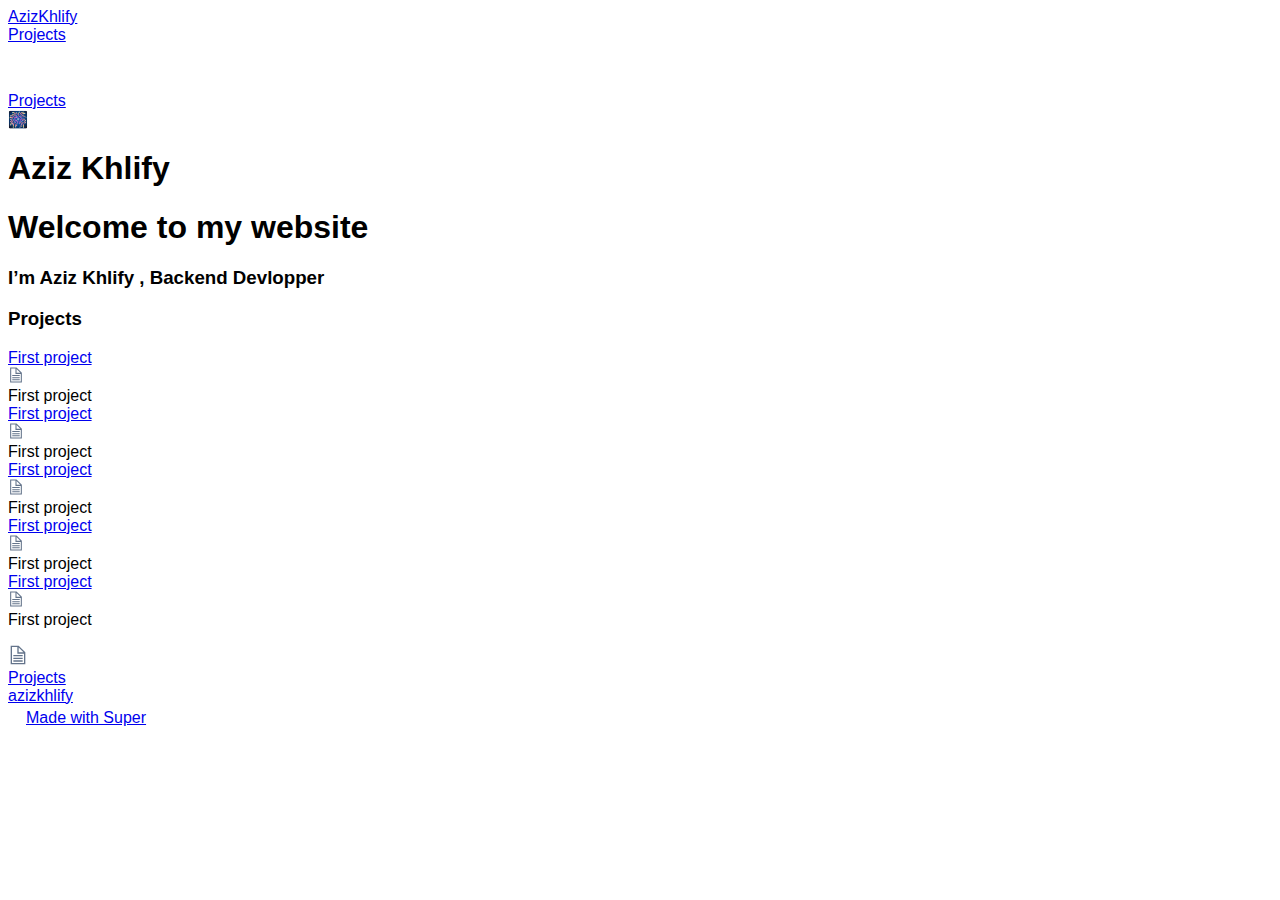
==== commit 781f2e70: "Update index.html" ====
--- a/index.html
+++ b/index.html
@@ -1,4 +1,4 @@
-<!DOCTYPE html><html lang="en" class=""><head><meta charSet="utf-8"/><meta name="viewport" content="width=device-width, initial-scale=1"/><title>Aziz Khlify</title><meta name="robots" content="noindex,nofollow"/><meta name="googlebot" content="noindex,nofollow"/><meta name="description" content="I’m Aziz Khlify , Backend Devlopper"/><meta name="twitter:card" content="summary_large_image"/><meta property="og:url" content="https://azizkhlify.super.site/"/><meta property="og:type" content="website"/><meta property="og:title" content="Aziz Khlify"/><meta property="og:description" content="I’m Aziz Khlify , Backend Devlopper"/><meta property="og:image:alt" content="Aziz Khlify"/><meta property="og:locale" content="en_US"/><meta property="og:site_name" content="Aziz Khlify"/><meta name="next-head-count" content="16"/><link rel="preload" href="https://assets-v2.super.so/global/fonts/Inter/inter-v12-latin-ext_latin_cyrillic-ext_cyrillic-500.woff2" crossorigin="anonymous" as="font" type="font/woff2"/><link rel="preload" href="https://assets-v2.super.so/global/fonts/Inter/inter-v12-latin-ext_latin_cyrillic-ext_cyrillic-600.woff2" crossorigin="anonymous" as="font" type="font/woff2"/><link rel="preload" href="https://assets-v2.super.so/global/fonts/Inter/inter-v12-latin-ext_latin_cyrillic-ext_cyrillic-700.woff2" crossorigin="anonymous" as="font" type="font/woff2"/><link rel="preload" href="/_next/static/css/4ee25eeda1cb3ee6.css" as="style"/><link rel="stylesheet" href="/_next/static/css/4ee25eeda1cb3ee6.css" data-n-g=""/><noscript data-n-css=""></noscript><script defer="" nomodule="" src="/_next/static/chunks/polyfills-c67a75d1b6f99dc8.js"></script><script defer="" src="/_next/static/chunks/903.9b831b1fc1f2f127.js"></script><script defer="" src="/_next/static/chunks/2344.3206974285525850.js"></script><script defer="" src="/_next/static/chunks/1127.c308e184dd7db188.js"></script><script defer="" src="/_next/static/chunks/7004.4172177ac60096ba.js"></script><script defer="" src="/_next/static/chunks/7027.de9e420943418a08.js"></script><script defer="" src="/_next/static/chunks/1824.a01cad2a8d34cd1c.js"></script><script src="/_next/static/chunks/webpack-ed208b8861cf19d1.js" defer=""></script><script src="/_next/static/chunks/framework-a070cbfff3c750c5.js" defer=""></script><script src="/_next/static/chunks/main-9d719499c0227aa5.js" defer=""></script><script src="/_next/static/chunks/pages/_app-bbeb797fbd722fc4.js" defer=""></script><script src="/_next/static/chunks/1855-d39a98e72e829539.js" defer=""></script><script src="/_next/static/chunks/7628-86e9abdae0ae4ec3.js" defer=""></script><script src="/_next/static/chunks/9503-2ff7f1269e569cf9.js" defer=""></script><script src="/_next/static/chunks/pages/index-62b675f5dde51872.js" defer=""></script><script src="/_next/static/gZ6C1LnMPRqgQu4avDK5M/_buildManifest.js" defer=""></script><script src="/_next/static/gZ6C1LnMPRqgQu4avDK5M/_ssgManifest.js" defer=""></script><style id="__jsx-2675655351">:root{--color-text-default:#4d586f;--color-text-default-light:#64748B;--color-text-gray:#9CA3AF;--color-text-brown:#C9844F;--color-text-orange:#FB923C;--color-text-yellow:#FBBF24;--color-text-green:#34D399;--color-text-blue:#60A5FA;--color-text-purple:#C084FC;--color-text-pink:#F472B6;--color-text-red:#F87171;--color-bg-default:#F3EEE8;--color-bg-gray:#F0EDEB;--color-bg-brown:#F0E4DA;--color-bg-orange:#FCE4D1;--color-bg-yellow:#FBEED0;--color-bg-green:#DEEDE8;--color-bg-blue:#DEE8F7;--color-bg-purple:#E0D8F4;--color-bg-pink:#FAE0F0;--color-bg-red:#FBD6D2;--color-bg-gray-light:#F0EDEB;--color-bg-brown-light:#F0E4DA;--color-bg-orange-light:#FCE4D1;--color-bg-yellow-light:#FBEED0;--color-bg-green-light:#DEEDE8;--color-bg-blue-light:#DEE8F7;--color-bg-purple-light:#E0D8F4;--color-bg-pink-light:#FAE0F0;--color-bg-red-light:#FBD6D2;--color-pill-default:rgba(0,0,0,0.04);--color-pill-gray:#F0EDEB;--color-pill-brown:#F0E4DA;--color-pill-orange:#FCE4D1;--color-pill-yellow:#FBEED0;--color-pill-green:#DEEDE8;--color-pill-blue:#DEE8F7;--color-pill-purple:#E0D8F4;--color-pill-pink:#FAE0F0;--color-pill-red:#FBD6D2;--color-ui-hover-bg:rgb(232,229,224);--color-card-bg:#F3EEE8;--color-checkbox-bg:#DEE8F7;--color-border-default:rgba(0,0,0,0.04);--color-border-dark:rgba(0,0,0,0.04);--color-code-bg:rgb(232,229,224);--scrollbar-background-color:#fafafa;--scrollbar-thumb-color:#c1c1c1;--scrollbar-border-color:#e8e8e8;--navbar-text-color:var(--color-text-default);--navbar-background-color:var(--color-bg-default);--navbar-button-text-color:var(--color-text-default);--navbar-button-background-color:var(--color-bg-default);--navbar-menu-background-color:var(--navbar-background-color);--footer-text-color:var(--color-text-default);--footer-background-color:var(--color-bg-default);--color-calendar-weekend-bg:undefined}</style><style id="__jsx-3928628567">:root{--padding-layout:0.6rem;--border-radii-layout:5px;--border-thickness-layout:1px;--border-type-layout:solid;--border-layout:var(--border-thickness-layout)
+<!DOCTYPE html><html lang="en" class=""><head><meta charSet="utf-8"/><meta name="viewport" content="width=device-width, initial-scale=1"/><title>Aziz Khlify</title><meta name="robots" content="noindex,nofollow"/><meta name="googlebot" content="noindex,nofollow"/><meta name="description" content="I’m Aziz Khlify , Backend Devlopper"/><meta name="twitter:card" content="summary_large_image"/><meta property="og:url" content="https://azizkhlify.super.site/"/><meta property="og:type" content="website"/><meta property="og:title" content="Aziz Khlify"/><meta property="og:description" content="I’m Aziz Khlify , Backend Devlopper"/><meta property="og:image" content=""/><meta property="og:image:alt" content="Aziz Khlify"/><meta property="og:locale" content="en_US"/><meta property="og:site_name" content="Aziz Khlify"/><link rel="preload" as="image" imagesrcset="/images/super-icon.svg 1x"/><meta name="next-head-count" content="16"/><link rel="preload" href="https://assets-v2.super.so/global/fonts/Inter/inter-v12-latin-ext_latin_cyrillic-ext_cyrillic-regular.woff2" crossorigin="anonymous" as="font" type="font/woff2"/><link rel="preload" href="https://assets-v2.super.so/global/fonts/Inter/inter-v12-latin-ext_latin_cyrillic-ext_cyrillic-500.woff2" crossorigin="anonymous" as="font" type="font/woff2"/><link rel="preload" href="https://assets-v2.super.so/global/fonts/Inter/inter-v12-latin-ext_latin_cyrillic-ext_cyrillic-600.woff2" crossorigin="anonymous" as="font" type="font/woff2"/><link rel="preload" href="https://assets-v2.super.so/global/fonts/Inter/inter-v12-latin-ext_latin_cyrillic-ext_cyrillic-700.woff2" crossorigin="anonymous" as="font" type="font/woff2"/><link rel="preload" href="/_next/static/css/4ee25eeda1cb3ee6.css" as="style"/><link rel="stylesheet" href="/_next/static/css/4ee25eeda1cb3ee6.css" data-n-g=""/><noscript data-n-css=""></noscript><script defer="" nomodule="" src="/_next/static/chunks/polyfills-c67a75d1b6f99dc8.js"></script><script defer="" src="/_next/static/chunks/903.9b831b1fc1f2f127.js"></script><script defer="" src="/_next/static/chunks/2344.3206974285525850.js"></script><script defer="" src="/_next/static/chunks/1127.c308e184dd7db188.js"></script><script defer="" src="/_next/static/chunks/7004.4172177ac60096ba.js"></script><script defer="" src="/_next/static/chunks/7027.de9e420943418a08.js"></script><script defer="" src="/_next/static/chunks/1824.a01cad2a8d34cd1c.js"></script><script src="/_next/static/chunks/webpack-ed208b8861cf19d1.js" defer=""></script><script src="/_next/static/chunks/framework-a070cbfff3c750c5.js" defer=""></script><script src="/_next/static/chunks/main-9d719499c0227aa5.js" defer=""></script><script src="/_next/static/chunks/pages/_app-bbeb797fbd722fc4.js" defer=""></script><script src="/_next/static/chunks/1855-d39a98e72e829539.js" defer=""></script><script src="/_next/static/chunks/7628-86e9abdae0ae4ec3.js" defer=""></script><script src="/_next/static/chunks/9503-2ff7f1269e569cf9.js" defer=""></script><script src="/_next/static/chunks/pages/index-62b675f5dde51872.js" defer=""></script><script src="/_next/static/gZ6C1LnMPRqgQu4avDK5M/_buildManifest.js" defer=""></script><script src="/_next/static/gZ6C1LnMPRqgQu4avDK5M/_ssgManifest.js" defer=""></script><style id="__jsx-2675655351">:root{--color-text-default:#4d586f;--color-text-default-light:#64748B;--color-text-gray:#9CA3AF;--color-text-brown:#C9844F;--color-text-orange:#FB923C;--color-text-yellow:#FBBF24;--color-text-green:#34D399;--color-text-blue:#60A5FA;--color-text-purple:#C084FC;--color-text-pink:#F472B6;--color-text-red:#F87171;--color-bg-default:#F3EEE8;--color-bg-gray:#F0EDEB;--color-bg-brown:#F0E4DA;--color-bg-orange:#FCE4D1;--color-bg-yellow:#FBEED0;--color-bg-green:#DEEDE8;--color-bg-blue:#DEE8F7;--color-bg-purple:#E0D8F4;--color-bg-pink:#FAE0F0;--color-bg-red:#FBD6D2;--color-bg-gray-light:#F0EDEB;--color-bg-brown-light:#F0E4DA;--color-bg-orange-light:#FCE4D1;--color-bg-yellow-light:#FBEED0;--color-bg-green-light:#DEEDE8;--color-bg-blue-light:#DEE8F7;--color-bg-purple-light:#E0D8F4;--color-bg-pink-light:#FAE0F0;--color-bg-red-light:#FBD6D2;--color-pill-default:rgba(0,0,0,0.04);--color-pill-gray:#F0EDEB;--color-pill-brown:#F0E4DA;--color-pill-orange:#FCE4D1;--color-pill-yellow:#FBEED0;--color-pill-green:#DEEDE8;--color-pill-blue:#DEE8F7;--color-pill-purple:#E0D8F4;--color-pill-pink:#FAE0F0;--color-pill-red:#FBD6D2;--color-ui-hover-bg:rgb(232,229,224);--color-card-bg:#F3EEE8;--color-checkbox-bg:#DEE8F7;--color-border-default:rgba(0,0,0,0.04);--color-border-dark:rgba(0,0,0,0.04);--color-code-bg:rgb(232,229,224);--scrollbar-background-color:#fafafa;--scrollbar-thumb-color:#c1c1c1;--scrollbar-border-color:#e8e8e8;--navbar-text-color:var(--color-text-default);--navbar-background-color:var(--color-bg-default);--navbar-button-text-color:var(--color-text-default);--navbar-button-background-color:var(--color-bg-default);--navbar-menu-background-color:var(--navbar-background-color);--footer-text-color:var(--color-text-default);--footer-background-color:var(--color-bg-default);--color-calendar-weekend-bg:undefined}</style><style id="__jsx-3928628567">:root{--padding-layout:0.6rem;--border-radii-layout:5px;--border-thickness-layout:1px;--border-type-layout:solid;--border-layout:var(--border-thickness-layout)
           var(--border-type-layout) var(--color-border-default);--layout-max-width:900px;--column-spacing:46px;--page-display:unset;--padding-right:calc(env(safe-area-inset-right) + 96px);--padding-left:calc(env(safe-area-inset-left) + 96px);--padding-right-mobile:calc(env(safe-area-inset-right) + 24px);--padding-left-mobile:calc(env(safe-area-inset-left) + 24px);--header-cover-height:30vh;--header-title-align:left;--header-icon-align:-112px auto auto auto;--header-display:block;--collection-header-border:var(--border-layout);--collection-table-cell-padding:calc(var(--padding-layout) - 0.3rem)
           calc(var(--padding-layout) - 0.1rem);--collection-list-item-padding:calc(var(--padding-layout) - 0.5rem);--collection-list-item-border-radii:calc(
           var(--border-radii-layout) - 1px
@@ -23,295 +23,103 @@
           BlinkMacSystemFont, Segoe UI, Roboto, Helvetica Neue, Noto Sans,
           sans-serif;--text-weight:normal;--heading-weight:600;--heading1-size:calc(var(--heading-size) * 1.875);--heading2-size:calc(var(--heading-size) * 1.5);--heading3-size:calc(var(--heading-size) * 1.25);--heading4-size:calc(var(--heading-size) * 1);--heading5-size:calc(var(--heading-size) * 0.8125);--scrollbar-width:15px;--navbar-height:74px;--navbar-shadow:;--navbar-button-border-radii:50px}html{font-size:16px}body{font-family:var(--secondary-font)}
     </style><style>
-      /*
-
-Slite Template
-Powered by Super.so
-
-*/
-
-/*-------------------------------------------*/
-/*------------------ FONTS ------------------*/
-/*-------------------------------------------*/
-
-@font-face {
-    font-family: 'ny';
-    src:  url('https://sites.super.so/slite/assets/ny.woff') format('woff'),
-          url('https://sites.super.so/slite/assets/ny.ttf') format('truetype');
-}
-
-/*-------------------------------------------*/
-/*---------------- VARIABLES ----------------*/
-/*-------------------------------------------*/
-
-:root {
-    --color-bg-default: #fff !important;
-    --color-border-default: rgba(0,0,0,0.2) !important;
-    --color-card-bg: transparent !important;
+      @font-face {
+        font-family: "Inter";
+        font-style: normal;
+        font-display: swap;
+        font-weight: 400;
+        src: url("https://assets-v2.super.so/global/fonts/Inter/inter-v12-latin-ext_latin_cyrillic-ext_cyrillic-regular.eot"); /* IE9 Compat Modes */
+        src: local(""),
+          url("https://assets-v2.super.so/global/fonts/Inter/inter-v12-latin-ext_latin_cyrillic-ext_cyrillic-regular.eot?#iefix")
+            format("embedded-opentype"),
+          /* IE6-IE8 */
+            url("https://assets-v2.super.so/global/fonts/Inter/inter-v12-latin-ext_latin_cyrillic-ext_cyrillic-regular.woff2")
+            format("woff2"),
+          /* Super Modern Browsers */
+            url("https://assets-v2.super.so/global/fonts/Inter/inter-v12-latin-ext_latin_cyrillic-ext_cyrillic-regular.woff")
+            format("woff"),
+          /* Modern Browsers */
+            url("https://assets-v2.super.so/global/fonts/Inter/inter-v12-latin-ext_latin_cyrillic-ext_cyrillic-regular.ttf")
+            format("truetype"),
+          /* Safari, Android, iOS */
+            url("https://assets-v2.super.so/global/fonts/Inter/inter-v12-latin-ext_latin_cyrillic-ext_cyrillic-regular.svg#Inter")
+            format("svg"); /* Legacy iOS */
+      }
     
-    --color-text-default: #000 !important;
-    --color-text-gray: var(--color-bg-default) !important;
+      @font-face {
+        font-family: "Inter";
+        font-style: normal;
+        font-display: swap;
+        font-weight: 500;
+        src: url("https://assets-v2.super.so/global/fonts/Inter/inter-v12-latin-ext_latin_cyrillic-ext_cyrillic-500.eot"); /* IE9 Compat Modes */
+        src: local(""),
+          url("https://assets-v2.super.so/global/fonts/Inter/inter-v12-latin-ext_latin_cyrillic-ext_cyrillic-500.eot?#iefix")
+            format("embedded-opentype"),
+          /* IE6-IE8 */
+            url("https://assets-v2.super.so/global/fonts/Inter/inter-v12-latin-ext_latin_cyrillic-ext_cyrillic-500.woff2")
+            format("woff2"),
+          /* Super Modern Browsers */
+            url("https://assets-v2.super.so/global/fonts/Inter/inter-v12-latin-ext_latin_cyrillic-ext_cyrillic-500.woff")
+            format("woff"),
+          /* Modern Browsers */
+            url("https://assets-v2.super.so/global/fonts/Inter/inter-v12-latin-ext_latin_cyrillic-ext_cyrillic-500.ttf")
+            format("truetype"),
+          /* Safari, Android, iOS */
+            url("https://assets-v2.super.so/global/fonts/Inter/inter-v12-latin-ext_latin_cyrillic-ext_cyrillic-500.svg#Inter")
+            format("svg"); /* Legacy iOS */
+      }
     
-    --shadow-lg: 0 40px 80px -20px rgb(0,0,0,0.1) !important;
-    --shadow-md: 0 20px 40px -20px rgb(0,0,0,0.2) !important;
-    --shadow-sm: 0 10px 20px -10px rgb(0,0,0,0.1) !important;
-
-    --transition: all .3s cubic-bezier(0.8,0.04,0.4,1) !important;
-    --column-spacing: 30px !important;
-    --font: 'ny', serif !important;
-}
-
-/*-------------------------------------------*/
-/*-------------- FADE ANIMATION -------------*/
-/*-------------------------------------------*/
-
-body {
-    background: radial-gradient(30% 55.51% at 50% 70%, #FFD3C7 0%, rgba(255, 211, 200, 0.04) 100%),
-                radial-gradient(30% 80% at 94% 96%, #C8EAFF 0%, rgba(230, 245, 255, 0) 70%),
-                radial-gradient(44% 80% at 4% 94%, rgba(107, 110, 154, 0.8) 0%, rgba(225, 225, 234, 0) 100%), #FFFFFF !important;
-    background-attachment: fixed !important;
-    -webkit-animation: fadeIn 1s !important;
-    -moz-animation: fadeIn 1s !important;
-    animation: fadeIn 1s !important;
-}
-@keyframes fadeIn { 0% {  opacity: 0; } 100% { opacity: 1; } }
-@-moz-keyframes fadeIn { 0% {  opacity: 0; } 100% { opacity: 1; } }
-@-webkit-keyframes fadeIn { 0% {  opacity: 0; } 100% { opacity: 1; } }
-
-/*-------------------------------------------*/
-/*-------------- MISCELLANEOUS --------------*/
-/*-------------------------------------------*/
-
-.super-navbar {
-    background: transparent!important;
-}
-
-.max-width {
-    max-width: 85% !important;
-    width: 600px !important;
-    padding: 0 !important;
-}
-
-.super-content {
-    -webkit-animation: fadeInLeft 1s !important;
-    -moz-animation: fadeInLeft 1s !important;
-    animation: fadeInLeft 1s !important;
-    padding: 0 0 60px !important;
-}
-
-@keyframes fadeInLeft { 0% { transform: translate3d(-40px,0,0); } 100% { transform: translate3d(0,0,0); } }
-@-moz-keyframes fadeInLeft { 0% { transform: translate3d(-40px,0,0); } 100% { transform: translate3d(0,0,0); } }
-@-webkit-keyframes fadeInLeft { 0% { transform: translate3d(-40px,0,0); } 100% { transform: translate3d(0,0,0); } }
-
-.notion-column-list {
-    align-items: center !important;
-}
-
-.notion-divider {
-    border-bottom: 1px solid var(--color-border-default) !important;
-}
-
-.notion-image,
-.notion-image div {
-    overflow: visible !important;
-}
-
-.notion-image img {
-    box-shadow: var(--shadow-lg) !important;
-    border-radius: 8px;
-    overflow: hidden;
-}
-
-/*-------------------------------------------*/
-/*-------------- HIDDEN CONTENT -------------*/
-/*-------------------------------------------*/
-
-.notion-property__title__icon-wrapper,
-.notion-header__content,
-.notion-toggle.bg-brown,
-.notion-callout__icon,
-.notion-page__icon,
-.notion-navbar {
-    display: none !important;
-}
-
-/*-------------------------------------------*/
-/*--------------- TYPOGRAPHY ----------------*/
-/*-------------------------------------------*/
-
-h1, h2, h3 {
-    font-family: var(--font) !important;
-    font-weight: 100 !important;
-}
-
-h1 {
-    margin-top: 20px !important;
-    font-size: 60px !important;
-}
-
-h2 {
-    font-size: 30px !important;
-}
-
-h3 {
-    margin: 12px 0 !important;
-}
-
-p {
-    line-height: 2.4 !important;
-}
-
-.notion-text {
-    min-height: calc(1.5rem) !important; 
-}
-
-.notion-root > .notion-link {
-    transition: var(--transition) !important;
-    border: none !important;
-    opacity: 0.4 !important;
-}
-
-.notion-semantic-string .link:hover {
-    opacity: 1 !important;
-}
-
-/*-------------------------------------------*/
-/*---------------- GALLERY ------------------*/
-/*-------------------------------------------*/
-
-.notion-collection-gallery {
-    display: block !important;
-    border: none !important;
-}
-
-.notion-collection__header {
-    font-size: 30px !important;
-}
-
-.notion-collection-card {
-    grid-template-columns: min-content !important;
-    transition: var(--transition) !important;
-    padding-bottom: 30px !important;
-    align-items: center !important;
-    overflow: visible !important;
-    border-radius: 0 !important;
-    box-shadow: none !important;
-    grid-gap: 30px !important;
-    display: grid !important;
-}
-
-.notion-collection-card:hover {
-    transform: translateX(12px) !important;
-    background: none !important;
-    opacity: 0.6 !important;
-}
-
-.notion-collection-card__cover {
-    box-shadow: var(--shadow-md) !important;
-}
-
-.notion-collection-card__cover,
-.notion-collection-card__cover div,
-.notion-collection-card__cover img {
-    border-radius: 12px !important;
-    min-height: 100px !important;
-    max-height: 100px !important;
-    height: 100px !important;
-    width: 160px !important;
-}
-
-.notion-property__title,
-.notion-collection-card__content {
-    padding: 0 !important;
-}
-
-.notion-property__title {
-    font-family: var(--font) !important;
-    grid-column-start: 2 !important;
-    grid-row-start: 1 !important;
-    font-size: 24px !important;
-}
-
-.notion-collection-card__content {
-    align-items: flex-end !important;
-    grid-column-start: 2 !important;
-    grid-row-start: 1 !important;
-    font-size: 14px !important;
-    opacity: 0.6 !important;
-}
-
-/*-------------------------------------------*/
-/*-------------- CALLOUT BLOCK --------------*/
-/*-------------------------------------------*/
-
-.notion-callout {
-    background: var(--color-bg-default) !important;
-    transition: var(--transition) !important;
-    box-shadow: var(--shadow-sm) !important;
-    border-radius: 100px !important;
-    position: relative !important;
-    padding: 24px !important;
-    border: none !important;
-    top: 2px !important;
-}
-
-.notion-callout:hover {
-    opacity: 0.6 !important;
-}
-
-.notion-callout a {
-    justify-content: center !important;
-    align-items: center !important;
-    position: absolute !important;
-    padding-top: 2px !important;
-    display: flex !important;
-    height: 100% !important;
-    border: none !important;
-    width: 100% !important;
-    opacity: 1 !important;
-    left: 0 !important;
-    top: 0 !important;
-}
-
-/*-------------------------------------------*/
-/*---------------- CODE BLOCK ---------------*/
-/*-------------------------------------------*/
-
-.notion-semantic-string .code {
-    color: var(--color-text-default) !important;
-    background: rgba(0,0,0,0.04) !important;
-    display: inline-block !important;
-    padding: 10px 16px !important;
-    font-size: 12px !important;
-    margin: 8px 0 !important;
-}
-
-/*-------------------------------------------*/
-/*----------------- MOBILE ------------------*/
-/*-------------------------------------------*/
-
-@media (max-width: 800px) {
-    h1 {
-        font-size: 32px !important;
-    }
-    .notion-collection-card {
-        display: block !important;
-    }
-    .notion-collection-card__cover {
-        margin: 12px 0 !important;
-    }
-    .notion-property__title,
-    .notion-collection-card__content {
-        height: auto !important;
-        width: 100% !important;
-    }
-}
-
-/*-------------------------------------------*/
-/*---------------- SLITE DEMO ---------------*/
-/*-------------------------------------------*/
-
-#block-4e524e5a61e54ff0b5fcb8aab8e2d0cb {
-    max-width: 85% !important;
-}
-    </style></head><body><div id="__next" data-reactroot=""><div id="page-index" class="super-root page__index"><div class="super-navbar simple" style="position:sticky"><div class="super-navbar__content"><a class="notion-link super-navbar__logo" href="/"><span class="super-navbar__logo-text" style="font-size:16px">AzizKhlify</span></a><div class="super-navbar__item-list"><a class="notion-link super-navbar__item" href="/projects">Projects</a></div><div class="super-navbar__actions hide"><div class="super-navbar__button super-navbar__menu-open"><svg xmlns="http://www.w3.org/2000/svg" fill="none" viewBox="0 0 24 24" width="24" height="24" style="width:1.25rem;height:1.25rem;fill:var(--color-text-default-light)"><path stroke-linecap="round" stroke-linejoin="round" stroke-width="2" d="M4 6h16M4 12h16M4 18h16"></path></svg></div></div></div><div class="super-navbar__menu-wrapper"><div class="super-navbar__menu"><div class="super-navbar__button super-navbar__menu-close"><svg xmlns="http://www.w3.org/2000/svg" fill="none" viewBox="0 0 24 24" width="24" height="24" style="width:1.25rem;height:1.25rem;fill:var(--color-text-default-light)"><path stroke-linecap="round" stroke-linejoin="round" stroke-width="2" d="M6 18L18 6M6 6l12 12"></path></svg></div><div class="super-navbar__menu-item-list"><a class="notion-link super-navbar__item" href="/projects">Projects</a></div></div></div></div><div class="super-content-wrapper"><div class="notion-header page"><div class="notion-header__cover no-cover"></div><div class="notion-header__content no-cover has-icon max-width"><div class="notion-header__title-wrapper"><div class="notion-header__icon-wrapper no-cover has-icon"><div>🎆</div></div><h1 class="notion-header__title">Aziz Khlify</h1></div></div></div><div class="super-content max-width has-footer"><article id="block-417fedb8c4b74cca89a76599416e5e01" class="notion-root"><h1 id="block-cdc0fe551eb74371b4236e070ccef825" class="notion-heading"><span class="notion-heading__anchor" id="cdc0fe551eb74371b4236e070ccef825"></span><span class="notion-semantic-string"><span>Welcome to my website </span></span></h1><h3 id="block-c19f622cf7914a489a3ad87b07fd4a8b" class="notion-heading"><span class="notion-heading__anchor" id="c19f622cf7914a489a3ad87b07fd4a8b"></span><span class="notion-semantic-string"><span>I’m Aziz Khlify , Backend Devlopper</span></span></h3><div id="block-307e7a8dcdfb41319c801719788b94c4" class="notion-text"><p class="notion-text__content"><span class="notion-semantic-string"></span></p></div><div id="block-dceb7874bb4c48e4af4b50cd3ce8f6bb" class="notion-text"><p class="notion-text__content"><span class="notion-semantic-string"></span></p></div><div id="block-20831e816d254200bb5c4c16201cc2e9" class="notion-collection inline"><div class="notion-collection__header-wrapper"><h3 class="notion-collection__header"><a class="notion-anchor" href="#20831e816d254200bb5c4c16201cc2e9"></a><span class="notion-semantic-string"><span>Projects</span></span></h3></div><div class="notion-collection-gallery medium"><div id="block-first-project" class="notion-collection-card gallery"><a class="notion-link notion-collection-card__anchor" href="/first-project">First project</a><div class="notion-collection-card__cover medium"><span style="box-sizing:border-box;display:block;overflow:hidden;width:initial;height:initial;background:none;opacity:1;border:0;margin:0;padding:0;position:absolute;top:0;left:0;bottom:0;right:0"><img alt="First project" src="[data-uri]" decoding="async" data-nimg="fill" style="position:absolute;top:0;left:0;bottom:0;right:0;box-sizing:border-box;padding:0;border:none;margin:auto;display:block;width:0;height:0;min-width:100%;max-width:100%;min-height:100%;max-height:100%;object-fit:cover;object-position:center 50%"/><noscript><img alt="First project" sizes="100vw" srcSet="/_next/image?url=https%3A%2F%2Fsuper-static-assets.s3.amazonaws.com%2F3e99d25e-ca4f-4d09-92f4-7a87091e3af4%2Fimages%2F0a7a1df0-6bb4-4fd5-8d98-56cde33a4376.jpg&amp;w=640&amp;q=80 640w, /_next/image?url=https%3A%2F%2Fsuper-static-assets.s3.amazonaws.com%2F3e99d25e-ca4f-4d09-92f4-7a87091e3af4%2Fimages%2F0a7a1df0-6bb4-4fd5-8d98-56cde33a4376.jpg&amp;w=750&amp;q=80 750w, /_next/image?url=https%3A%2F%2Fsuper-static-assets.s3.amazonaws.com%2F3e99d25e-ca4f-4d09-92f4-7a87091e3af4%2Fimages%2F0a7a1df0-6bb4-4fd5-8d98-56cde33a4376.jpg&amp;w=828&amp;q=80 828w, /_next/image?url=https%3A%2F%2Fsuper-static-assets.s3.amazonaws.com%2F3e99d25e-ca4f-4d09-92f4-7a87091e3af4%2Fimages%2F0a7a1df0-6bb4-4fd5-8d98-56cde33a4376.jpg&amp;w=1080&amp;q=80 1080w, /_next/image?url=https%3A%2F%2Fsuper-static-assets.s3.amazonaws.com%2F3e99d25e-ca4f-4d09-92f4-7a87091e3af4%2Fimages%2F0a7a1df0-6bb4-4fd5-8d98-56cde33a4376.jpg&amp;w=1200&amp;q=80 1200w, /_next/image?url=https%3A%2F%2Fsuper-static-assets.s3.amazonaws.com%2F3e99d25e-ca4f-4d09-92f4-7a87091e3af4%2Fimages%2F0a7a1df0-6bb4-4fd5-8d98-56cde33a4376.jpg&amp;w=1920&amp;q=80 1920w, /_next/image?url=https%3A%2F%2Fsuper-static-assets.s3.amazonaws.com%2F3e99d25e-ca4f-4d09-92f4-7a87091e3af4%2Fimages%2F0a7a1df0-6bb4-4fd5-8d98-56cde33a4376.jpg&amp;w=2048&amp;q=80 2048w, /_next/image?url=https%3A%2F%2Fsuper-static-assets.s3.amazonaws.com%2F3e99d25e-ca4f-4d09-92f4-7a87091e3af4%2Fimages%2F0a7a1df0-6bb4-4fd5-8d98-56cde33a4376.jpg&amp;w=3840&amp;q=80 3840w" src="/_next/image?url=https%3A%2F%2Fsuper-static-assets.s3.amazonaws.com%2F3e99d25e-ca4f-4d09-92f4-7a87091e3af4%2Fimages%2F0a7a1df0-6bb4-4fd5-8d98-56cde33a4376.jpg&amp;w=3840&amp;q=80" decoding="async" data-nimg="fill" style="position:absolute;top:0;left:0;bottom:0;right:0;box-sizing:border-box;padding:0;border:none;margin:auto;display:block;width:0;height:0;min-width:100%;max-width:100%;min-height:100%;max-height:100%;object-fit:cover;object-position:center 50%" loading="lazy"/></noscript></span></div><div class="notion-collection-card__content"><div class="notion-property notion-property__title"><span class="notion-semantic-string"><div class="notion-property__title__icon-wrapper"><svg class="notion-icon notion-icon__page" viewBox="0 0 30 30" style="width:1em;height:1em;fill:var(--color-text-default-light);object-fit:contain;line-height:1.5rem"><g><path d="M16,1H4v28h22V11L16,1z M16,3.828L23.172,11H16V3.828z M24,27H6V3h8v10h10V27z M8,17h14v-2H8V17z M8,21h14v-2H8V21z M8,25h14v-2H8V25z"></path></g></svg></div><span>First project</span></span></div></div></div><div id="block-9e8ed70cad064b6ea9342ee55ed71325" class="notion-collection-card gallery"><a class="notion-link notion-collection-card__anchor" href="/9e8ed70cad064b6ea9342ee55ed71325">First project</a><div class="notion-collection-card__cover medium"><span style="box-sizing:border-box;display:block;overflow:hidden;width:initial;height:initial;background:none;opacity:1;border:0;margin:0;padding:0;position:absolute;top:0;left:0;bottom:0;right:0"><img alt="First project" src="[data-uri]" decoding="async" data-nimg="fill" style="position:absolute;top:0;left:0;bottom:0;right:0;box-sizing:border-box;padding:0;border:none;margin:auto;display:block;width:0;height:0;min-width:100%;max-width:100%;min-height:100%;max-height:100%;object-fit:cover;object-position:center 50%"/><noscript><img alt="First project" sizes="100vw" srcSet="/_next/image?url=https%3A%2F%2Fsuper-static-assets.s3.amazonaws.com%2F3e99d25e-ca4f-4d09-92f4-7a87091e3af4%2Fimages%2F0a7a1df0-6bb4-4fd5-8d98-56cde33a4376.jpg&amp;w=640&amp;q=80 640w, /_next/image?url=https%3A%2F%2Fsuper-static-assets.s3.amazonaws.com%2F3e99d25e-ca4f-4d09-92f4-7a87091e3af4%2Fimages%2F0a7a1df0-6bb4-4fd5-8d98-56cde33a4376.jpg&amp;w=750&amp;q=80 750w, /_next/image?url=https%3A%2F%2Fsuper-static-assets.s3.amazonaws.com%2F3e99d25e-ca4f-4d09-92f4-7a87091e3af4%2Fimages%2F0a7a1df0-6bb4-4fd5-8d98-56cde33a4376.jpg&amp;w=828&amp;q=80 828w, /_next/image?url=https%3A%2F%2Fsuper-static-assets.s3.amazonaws.com%2F3e99d25e-ca4f-4d09-92f4-7a87091e3af4%2Fimages%2F0a7a1df0-6bb4-4fd5-8d98-56cde33a4376.jpg&amp;w=1080&amp;q=80 1080w, /_next/image?url=https%3A%2F%2Fsuper-static-assets.s3.amazonaws.com%2F3e99d25e-ca4f-4d09-92f4-7a87091e3af4%2Fimages%2F0a7a1df0-6bb4-4fd5-8d98-56cde33a4376.jpg&amp;w=1200&amp;q=80 1200w, /_next/image?url=https%3A%2F%2Fsuper-static-assets.s3.amazonaws.com%2F3e99d25e-ca4f-4d09-92f4-7a87091e3af4%2Fimages%2F0a7a1df0-6bb4-4fd5-8d98-56cde33a4376.jpg&amp;w=1920&amp;q=80 1920w, /_next/image?url=https%3A%2F%2Fsuper-static-assets.s3.amazonaws.com%2F3e99d25e-ca4f-4d09-92f4-7a87091e3af4%2Fimages%2F0a7a1df0-6bb4-4fd5-8d98-56cde33a4376.jpg&amp;w=2048&amp;q=80 2048w, /_next/image?url=https%3A%2F%2Fsuper-static-assets.s3.amazonaws.com%2F3e99d25e-ca4f-4d09-92f4-7a87091e3af4%2Fimages%2F0a7a1df0-6bb4-4fd5-8d98-56cde33a4376.jpg&amp;w=3840&amp;q=80 3840w" src="/_next/image?url=https%3A%2F%2Fsuper-static-assets.s3.amazonaws.com%2F3e99d25e-ca4f-4d09-92f4-7a87091e3af4%2Fimages%2F0a7a1df0-6bb4-4fd5-8d98-56cde33a4376.jpg&amp;w=3840&amp;q=80" decoding="async" data-nimg="fill" style="position:absolute;top:0;left:0;bottom:0;right:0;box-sizing:border-box;padding:0;border:none;margin:auto;display:block;width:0;height:0;min-width:100%;max-width:100%;min-height:100%;max-height:100%;object-fit:cover;object-position:center 50%" loading="lazy"/></noscript></span></div><div class="notion-collection-card__content"><div class="notion-property notion-property__title"><span class="notion-semantic-string"><div class="notion-property__title__icon-wrapper"><svg class="notion-icon notion-icon__page" viewBox="0 0 30 30" style="width:1em;height:1em;fill:var(--color-text-default-light);object-fit:contain;line-height:1.5rem"><g><path d="M16,1H4v28h22V11L16,1z M16,3.828L23.172,11H16V3.828z M24,27H6V3h8v10h10V27z M8,17h14v-2H8V17z M8,21h14v-2H8V21z M8,25h14v-2H8V25z"></path></g></svg></div><span>First project</span></span></div></div></div><div id="block-c519c121d1054f9490e2e2a0a93529c5" class="notion-collection-card gallery"><a class="notion-link notion-collection-card__anchor" href="/c519c121d1054f9490e2e2a0a93529c5">First project</a><div class="notion-collection-card__cover medium"><span style="box-sizing:border-box;display:block;overflow:hidden;width:initial;height:initial;background:none;opacity:1;border:0;margin:0;padding:0;position:absolute;top:0;left:0;bottom:0;right:0"><img alt="First project" src="[data-uri]" decoding="async" data-nimg="fill" style="position:absolute;top:0;left:0;bottom:0;right:0;box-sizing:border-box;padding:0;border:none;margin:auto;display:block;width:0;height:0;min-width:100%;max-width:100%;min-height:100%;max-height:100%;object-fit:cover;object-position:center 50%"/><noscript><img alt="First project" sizes="100vw" srcSet="/_next/image?url=https%3A%2F%2Fsuper-static-assets.s3.amazonaws.com%2F3e99d25e-ca4f-4d09-92f4-7a87091e3af4%2Fimages%2F0a7a1df0-6bb4-4fd5-8d98-56cde33a4376.jpg&amp;w=640&amp;q=80 640w, /_next/image?url=https%3A%2F%2Fsuper-static-assets.s3.amazonaws.com%2F3e99d25e-ca4f-4d09-92f4-7a87091e3af4%2Fimages%2F0a7a1df0-6bb4-4fd5-8d98-56cde33a4376.jpg&amp;w=750&amp;q=80 750w, /_next/image?url=https%3A%2F%2Fsuper-static-assets.s3.amazonaws.com%2F3e99d25e-ca4f-4d09-92f4-7a87091e3af4%2Fimages%2F0a7a1df0-6bb4-4fd5-8d98-56cde33a4376.jpg&amp;w=828&amp;q=80 828w, /_next/image?url=https%3A%2F%2Fsuper-static-assets.s3.amazonaws.com%2F3e99d25e-ca4f-4d09-92f4-7a87091e3af4%2Fimages%2F0a7a1df0-6bb4-4fd5-8d98-56cde33a4376.jpg&amp;w=1080&amp;q=80 1080w, /_next/image?url=https%3A%2F%2Fsuper-static-assets.s3.amazonaws.com%2F3e99d25e-ca4f-4d09-92f4-7a87091e3af4%2Fimages%2F0a7a1df0-6bb4-4fd5-8d98-56cde33a4376.jpg&amp;w=1200&amp;q=80 1200w, /_next/image?url=https%3A%2F%2Fsuper-static-assets.s3.amazonaws.com%2F3e99d25e-ca4f-4d09-92f4-7a87091e3af4%2Fimages%2F0a7a1df0-6bb4-4fd5-8d98-56cde33a4376.jpg&amp;w=1920&amp;q=80 1920w, /_next/image?url=https%3A%2F%2Fsuper-static-assets.s3.amazonaws.com%2F3e99d25e-ca4f-4d09-92f4-7a87091e3af4%2Fimages%2F0a7a1df0-6bb4-4fd5-8d98-56cde33a4376.jpg&amp;w=2048&amp;q=80 2048w, /_next/image?url=https%3A%2F%2Fsuper-static-assets.s3.amazonaws.com%2F3e99d25e-ca4f-4d09-92f4-7a87091e3af4%2Fimages%2F0a7a1df0-6bb4-4fd5-8d98-56cde33a4376.jpg&amp;w=3840&amp;q=80 3840w" src="/_next/image?url=https%3A%2F%2Fsuper-static-assets.s3.amazonaws.com%2F3e99d25e-ca4f-4d09-92f4-7a87091e3af4%2Fimages%2F0a7a1df0-6bb4-4fd5-8d98-56cde33a4376.jpg&amp;w=3840&amp;q=80" decoding="async" data-nimg="fill" style="position:absolute;top:0;left:0;bottom:0;right:0;box-sizing:border-box;padding:0;border:none;margin:auto;display:block;width:0;height:0;min-width:100%;max-width:100%;min-height:100%;max-height:100%;object-fit:cover;object-position:center 50%" loading="lazy"/></noscript></span></div><div class="notion-collection-card__content"><div class="notion-property notion-property__title"><span class="notion-semantic-string"><div class="notion-property__title__icon-wrapper"><svg class="notion-icon notion-icon__page" viewBox="0 0 30 30" style="width:1em;height:1em;fill:var(--color-text-default-light);object-fit:contain;line-height:1.5rem"><g><path d="M16,1H4v28h22V11L16,1z M16,3.828L23.172,11H16V3.828z M24,27H6V3h8v10h10V27z M8,17h14v-2H8V17z M8,21h14v-2H8V21z M8,25h14v-2H8V25z"></path></g></svg></div><span>First project</span></span></div></div></div><div id="block-7b252148ba384f1cab86ee194714538b" class="notion-collection-card gallery"><a class="notion-link notion-collection-card__anchor" href="/7b252148ba384f1cab86ee194714538b">First project</a><div class="notion-collection-card__cover medium"><span style="box-sizing:border-box;display:block;overflow:hidden;width:initial;height:initial;background:none;opacity:1;border:0;margin:0;padding:0;position:absolute;top:0;left:0;bottom:0;right:0"><img alt="First project" src="[data-uri]" decoding="async" data-nimg="fill" style="position:absolute;top:0;left:0;bottom:0;right:0;box-sizing:border-box;padding:0;border:none;margin:auto;display:block;width:0;height:0;min-width:100%;max-width:100%;min-height:100%;max-height:100%;object-fit:cover;object-position:center 50%"/><noscript><img alt="First project" sizes="100vw" srcSet="/_next/image?url=https%3A%2F%2Fsuper-static-assets.s3.amazonaws.com%2F3e99d25e-ca4f-4d09-92f4-7a87091e3af4%2Fimages%2F0a7a1df0-6bb4-4fd5-8d98-56cde33a4376.jpg&amp;w=640&amp;q=80 640w, /_next/image?url=https%3A%2F%2Fsuper-static-assets.s3.amazonaws.com%2F3e99d25e-ca4f-4d09-92f4-7a87091e3af4%2Fimages%2F0a7a1df0-6bb4-4fd5-8d98-56cde33a4376.jpg&amp;w=750&amp;q=80 750w, /_next/image?url=https%3A%2F%2Fsuper-static-assets.s3.amazonaws.com%2F3e99d25e-ca4f-4d09-92f4-7a87091e3af4%2Fimages%2F0a7a1df0-6bb4-4fd5-8d98-56cde33a4376.jpg&amp;w=828&amp;q=80 828w, /_next/image?url=https%3A%2F%2Fsuper-static-assets.s3.amazonaws.com%2F3e99d25e-ca4f-4d09-92f4-7a87091e3af4%2Fimages%2F0a7a1df0-6bb4-4fd5-8d98-56cde33a4376.jpg&amp;w=1080&amp;q=80 1080w, /_next/image?url=https%3A%2F%2Fsuper-static-assets.s3.amazonaws.com%2F3e99d25e-ca4f-4d09-92f4-7a87091e3af4%2Fimages%2F0a7a1df0-6bb4-4fd5-8d98-56cde33a4376.jpg&amp;w=1200&amp;q=80 1200w, /_next/image?url=https%3A%2F%2Fsuper-static-assets.s3.amazonaws.com%2F3e99d25e-ca4f-4d09-92f4-7a87091e3af4%2Fimages%2F0a7a1df0-6bb4-4fd5-8d98-56cde33a4376.jpg&amp;w=1920&amp;q=80 1920w, /_next/image?url=https%3A%2F%2Fsuper-static-assets.s3.amazonaws.com%2F3e99d25e-ca4f-4d09-92f4-7a87091e3af4%2Fimages%2F0a7a1df0-6bb4-4fd5-8d98-56cde33a4376.jpg&amp;w=2048&amp;q=80 2048w, /_next/image?url=https%3A%2F%2Fsuper-static-assets.s3.amazonaws.com%2F3e99d25e-ca4f-4d09-92f4-7a87091e3af4%2Fimages%2F0a7a1df0-6bb4-4fd5-8d98-56cde33a4376.jpg&amp;w=3840&amp;q=80 3840w" src="/_next/image?url=https%3A%2F%2Fsuper-static-assets.s3.amazonaws.com%2F3e99d25e-ca4f-4d09-92f4-7a87091e3af4%2Fimages%2F0a7a1df0-6bb4-4fd5-8d98-56cde33a4376.jpg&amp;w=3840&amp;q=80" decoding="async" data-nimg="fill" style="position:absolute;top:0;left:0;bottom:0;right:0;box-sizing:border-box;padding:0;border:none;margin:auto;display:block;width:0;height:0;min-width:100%;max-width:100%;min-height:100%;max-height:100%;object-fit:cover;object-position:center 50%" loading="lazy"/></noscript></span></div><div class="notion-collection-card__content"><div class="notion-property notion-property__title"><span class="notion-semantic-string"><div class="notion-property__title__icon-wrapper"><svg class="notion-icon notion-icon__page" viewBox="0 0 30 30" style="width:1em;height:1em;fill:var(--color-text-default-light);object-fit:contain;line-height:1.5rem"><g><path d="M16,1H4v28h22V11L16,1z M16,3.828L23.172,11H16V3.828z M24,27H6V3h8v10h10V27z M8,17h14v-2H8V17z M8,21h14v-2H8V21z M8,25h14v-2H8V25z"></path></g></svg></div><span>First project</span></span></div></div></div><div id="block-f2462e0402a54526972333c3b5096a2d" class="notion-collection-card gallery"><a class="notion-link notion-collection-card__anchor" href="/f2462e0402a54526972333c3b5096a2d">First project</a><div class="notion-collection-card__cover medium"><span style="box-sizing:border-box;display:block;overflow:hidden;width:initial;height:initial;background:none;opacity:1;border:0;margin:0;padding:0;position:absolute;top:0;left:0;bottom:0;right:0"><img alt="First project" src="[data-uri]" decoding="async" data-nimg="fill" style="position:absolute;top:0;left:0;bottom:0;right:0;box-sizing:border-box;padding:0;border:none;margin:auto;display:block;width:0;height:0;min-width:100%;max-width:100%;min-height:100%;max-height:100%;object-fit:cover;object-position:center 50%"/><noscript><img alt="First project" sizes="100vw" srcSet="/_next/image?url=https%3A%2F%2Fsuper-static-assets.s3.amazonaws.com%2F3e99d25e-ca4f-4d09-92f4-7a87091e3af4%2Fimages%2F0a7a1df0-6bb4-4fd5-8d98-56cde33a4376.jpg&amp;w=640&amp;q=80 640w, /_next/image?url=https%3A%2F%2Fsuper-static-assets.s3.amazonaws.com%2F3e99d25e-ca4f-4d09-92f4-7a87091e3af4%2Fimages%2F0a7a1df0-6bb4-4fd5-8d98-56cde33a4376.jpg&amp;w=750&amp;q=80 750w, /_next/image?url=https%3A%2F%2Fsuper-static-assets.s3.amazonaws.com%2F3e99d25e-ca4f-4d09-92f4-7a87091e3af4%2Fimages%2F0a7a1df0-6bb4-4fd5-8d98-56cde33a4376.jpg&amp;w=828&amp;q=80 828w, /_next/image?url=https%3A%2F%2Fsuper-static-assets.s3.amazonaws.com%2F3e99d25e-ca4f-4d09-92f4-7a87091e3af4%2Fimages%2F0a7a1df0-6bb4-4fd5-8d98-56cde33a4376.jpg&amp;w=1080&amp;q=80 1080w, /_next/image?url=https%3A%2F%2Fsuper-static-assets.s3.amazonaws.com%2F3e99d25e-ca4f-4d09-92f4-7a87091e3af4%2Fimages%2F0a7a1df0-6bb4-4fd5-8d98-56cde33a4376.jpg&amp;w=1200&amp;q=80 1200w, /_next/image?url=https%3A%2F%2Fsuper-static-assets.s3.amazonaws.com%2F3e99d25e-ca4f-4d09-92f4-7a87091e3af4%2Fimages%2F0a7a1df0-6bb4-4fd5-8d98-56cde33a4376.jpg&amp;w=1920&amp;q=80 1920w, /_next/image?url=https%3A%2F%2Fsuper-static-assets.s3.amazonaws.com%2F3e99d25e-ca4f-4d09-92f4-7a87091e3af4%2Fimages%2F0a7a1df0-6bb4-4fd5-8d98-56cde33a4376.jpg&amp;w=2048&amp;q=80 2048w, /_next/image?url=https%3A%2F%2Fsuper-static-assets.s3.amazonaws.com%2F3e99d25e-ca4f-4d09-92f4-7a87091e3af4%2Fimages%2F0a7a1df0-6bb4-4fd5-8d98-56cde33a4376.jpg&amp;w=3840&amp;q=80 3840w" src="/_next/image?url=https%3A%2F%2Fsuper-static-assets.s3.amazonaws.com%2F3e99d25e-ca4f-4d09-92f4-7a87091e3af4%2Fimages%2F0a7a1df0-6bb4-4fd5-8d98-56cde33a4376.jpg&amp;w=3840&amp;q=80" decoding="async" data-nimg="fill" style="position:absolute;top:0;left:0;bottom:0;right:0;box-sizing:border-box;padding:0;border:none;margin:auto;display:block;width:0;height:0;min-width:100%;max-width:100%;min-height:100%;max-height:100%;object-fit:cover;object-position:center 50%" loading="lazy"/></noscript></span></div><div class="notion-collection-card__content"><div class="notion-property notion-property__title"><span class="notion-semantic-string"><div class="notion-property__title__icon-wrapper"><svg class="notion-icon notion-icon__page" viewBox="0 0 30 30" style="width:1em;height:1em;fill:var(--color-text-default-light);object-fit:contain;line-height:1.5rem"><g><path d="M16,1H4v28h22V11L16,1z M16,3.828L23.172,11H16V3.828z M24,27H6V3h8v10h10V27z M8,17h14v-2H8V17z M8,21h14v-2H8V21z M8,25h14v-2H8V25z"></path></g></svg></div><span>First project</span></span></div></div></div></div></div><div id="block-bb8f5c73275846f9b08784ee0a32e17a" class="notion-text"><p class="notion-text__content"><span class="notion-semantic-string"></span></p></div><div id="block-5fae29e7d1f848a4a5275599a023a338" class="notion-text"><p class="notion-text__content"><span class="notion-semantic-string"></span></p></div><div id="block-0c33ec30f53a4fa29119cc6d1f306a20" class="notion-text"><p class="notion-text__content"><span class="notion-semantic-string"></span></p></div><div id="block-d3a808a11daf4bf8a41b9f93f424e366" class="notion-text"><p class="notion-text__content"><span class="notion-semantic-string"></span></p></div><div id="block-66902bb18dcc40ac9766685ee1e6a3c6" class="notion-text"><p class="notion-text__content"><span class="notion-semantic-string"></span></p></div><div id="block-749b6a6443de47d0970aa1b01c143a98" class="notion-text"><p class="notion-text__content"><span class="notion-semantic-string"></span></p></div><div id="block-26add5f84aae4166a3b007cf535a9afc" class="notion-text"><p class="notion-text__content"><span class="notion-semantic-string"></span></p></div><div id="block-2ffe2510e207495880f34c970a7af1bc" class="notion-text"><p class="notion-text__content"><span class="notion-semantic-string"></span></p></div><div id="block-fb36d982e9e24d9ba31bbb64f00ed568" class="notion-text"><p class="notion-text__content"><span class="notion-semantic-string"></span></p></div><div id="block-6ba0185a28a84c93a2ad82a3f455ff3d" class="notion-text"><p class="notion-text__content"><span class="notion-semantic-string"></span></p></div><div id="block-27519cba25a94814a70834b5a3f94ac9" class="notion-text"><p class="notion-text__content"><span class="notion-semantic-string"></span></p></div><div id="block-16f690df51ce49eeb4fdde50faf3202f" class="notion-text"><p class="notion-text__content"><span class="notion-semantic-string"></span></p></div><div id="block-cd50365c3bfb454cb8da75b5e11653a8" class="notion-text"><p class="notion-text__content"><span class="notion-semantic-string"></span></p></div><div id="block-49101ff4ed7c4faeb2fc146ed84c0b95" class="notion-text"><p class="notion-text__content"><span class="notion-semantic-string"></span></p></div><div id="block-e25024f961a0494ab365af3c3ba8f2ce" class="notion-text"><p class="notion-text__content"><span class="notion-semantic-string"></span></p></div><div id="block-f5558e05b84e42c293c2c81b7f694120" class="notion-text"><p class="notion-text__content"><span class="notion-semantic-string"></span></p></div><div id="block-3378cd774dc94aaeaf2427240e6e2ba0" class="notion-text"><p class="notion-text__content"><span class="notion-semantic-string"></span></p></div><div id="block-1655b45df8fa46cc8e3c0f6a29aaaac1" class="notion-text"><p class="notion-text__content"><span class="notion-semantic-string"></span></p></div><div id="block-afebb18823504d0687bcf9c4f6fd2a56" class="notion-text"><p class="notion-text__content"><span class="notion-semantic-string"></span></p></div><div id="block-e581057539fe46e2a50c596eaea66c94" class="notion-text"><p class="notion-text__content"><span class="notion-semantic-string"></span></p></div><div id="block-8d71de83c2c04e0087b7c062ef432444" class="notion-text"><p class="notion-text__content"><span class="notion-semantic-string"></span></p></div><div id="block-3f8203ee87ab4d70a05ea30061976f68" class="notion-text"><p class="notion-text__content"><span class="notion-semantic-string"></span></p></div><div id="block-7add7a14661641bdb24c764d10fbd38b" class="notion-text"><p class="notion-text__content"><span class="notion-semantic-string"></span></p></div><div id="block-15263fba283d4085bb1e7fec725f17cb" class="notion-divider"></div><a id="block-b5a34df063e646d0b37560ddb7b76e35" class="notion-link notion-page" href="/b5a34df063e646d0b37560ddb7b76e35"><div><div class="notion-page__icon"><svg class="notion-icon notion-icon__page" viewBox="0 0 30 30" style="width:1.25em;height:1.25em;fill:var(--color-text-default-light)"><g><path d="M16,1H4v28h22V11L16,1z M16,3.828L23.172,11H16V3.828z M24,27H6V3h8v10h10V27z M8,17h14v-2H8V17z M8,21h14v-2H8V21z M8,25h14v-2H8V25z"></path></g></svg></div><div class="notion-page__title"><span class="notion-semantic-string"><span>Projects</span></span></div></div></a></article></div></div><div class="super-footer corners no-footnote"><a class="notion-link super-footer__logo" href="/"><span class="super-footer__logo-text" style="font-size:16px">azizkhlify</span></a></div></div><a href="https://s.super.so/badge" target="_blank" rel="noopener noreferrer"><div class="super-badge"><span style="box-sizing:border-box;display:inline-block;overflow:hidden;width:initial;height:initial;background:none;opacity:1;border:0;margin:0;padding:0;position:relative;max-width:100%"><span style="box-sizing:border-box;display:block;width:initial;height:initial;background:none;opacity:1;border:0;margin:0;padding:0;max-width:100%"><img style="display:block;max-width:100%;width:initial;height:initial;background:none;opacity:1;border:0;margin:0;padding:0" alt="" aria-hidden="true" src="data:image/svg+xml,%3csvg%20xmlns=%27http://www.w3.org/2000/svg%27%20version=%271.1%27%20width=%2718%27%20height=%2718%27/%3e"/></span><img srcSet="/images/super-icon.svg 1x" src="/images/super-icon.svg" decoding="async" data-nimg="intrinsic" style="position:absolute;top:0;left:0;bottom:0;right:0;box-sizing:border-box;padding:0;border:none;margin:auto;display:block;width:0;height:0;min-width:100%;max-width:100%;min-height:100%;max-height:100%"/></span><span>Made with Super</span></div></a></div><script id="__NEXT_DATA__" type="application/json">{"props":{"pageProps":{"records":{"block":{"417fedb8c4b74cca89a76599416e5e01":{"id":"417fedb8c4b74cca89a76599416e5e01","children":["cdc0fe551eb74371b4236e070ccef825","c19f622cf7914a489a3ad87b07fd4a8b","307e7a8dcdfb41319c801719788b94c4","dceb7874bb4c48e4af4b50cd3ce8f6bb","20831e816d254200bb5c4c16201cc2e9","bb8f5c73275846f9b08784ee0a32e17a","5fae29e7d1f848a4a5275599a023a338","0c33ec30f53a4fa29119cc6d1f306a20","d3a808a11daf4bf8a41b9f93f424e366","66902bb18dcc40ac9766685ee1e6a3c6","749b6a6443de47d0970aa1b01c143a98","26add5f84aae4166a3b007cf535a9afc","2ffe2510e207495880f34c970a7af1bc","fb36d982e9e24d9ba31bbb64f00ed568","6ba0185a28a84c93a2ad82a3f455ff3d","27519cba25a94814a70834b5a3f94ac9","16f690df51ce49eeb4fdde50faf3202f","cd50365c3bfb454cb8da75b5e11653a8","49101ff4ed7c4faeb2fc146ed84c0b95","e25024f961a0494ab365af3c3ba8f2ce","f5558e05b84e42c293c2c81b7f694120","3378cd774dc94aaeaf2427240e6e2ba0","1655b45df8fa46cc8e3c0f6a29aaaac1","afebb18823504d0687bcf9c4f6fd2a56","e581057539fe46e2a50c596eaea66c94","8d71de83c2c04e0087b7c062ef432444","3f8203ee87ab4d70a05ea30061976f68","7add7a14661641bdb24c764d10fbd38b","15263fba283d4085bb1e7fec725f17cb","b5a34df063e646d0b37560ddb7b76e35"],"hasContent":true,"uri":"/417fedb8c4b74cca89a76599416e5e01","parentId":"28921917396146aabdc30dbe05081e04","title":[["Aziz Khlify"]],"type":"page","spaceId":"28921917-3961-46aa-bdc3-0dbe05081e04","icon":"🎆","coverPosition":0.6,"cardCoverPosition":0,"createdTime":1662479100000,"lastEditedTime":1662541140000,"createdBy":[{"0":"‣","1":[{"0":"u","1":"72300fb5-35ae-4920-ab4b-8be0c8d4cd9b"}]}],"lastEditedBy":[{"0":"‣","1":[{"0":"u","1":"72300fb5-35ae-4920-ab4b-8be0c8d4cd9b"}]}],"fullWidth":false,"smallText":false,"noCover":true,"superProperties":{},"propertyValues":{}},"first-project":{"id":"first-project","children":[],"hasContent":true,"uri":"/first-project","parentId":"cff088931ef641008f9a5c4c5c5799d4","title":[["First project"]],"type":"page","spaceId":"28921917-3961-46aa-bdc3-0dbe05081e04","coverPosition":0,"cardCoverPosition":0,"createdTime":1662541790858,"lastEditedTime":1662541740000,"createdBy":[{"0":"‣","1":[{"0":"u","1":"72300fb5-35ae-4920-ab4b-8be0c8d4cd9b"}]}],"lastEditedBy":[{"0":"‣","1":[{"0":"u","1":"72300fb5-35ae-4920-ab4b-8be0c8d4cd9b"}]}],"cover":"https://super-static-assets.s3.amazonaws.com/3e99d25e-ca4f-4d09-92f4-7a87091e3af4/images/0a7a1df0-6bb4-4fd5-8d98-56cde33a4376.jpg","superProperties":{},"propertyValues":{},"values":[]},"9e8ed70cad064b6ea9342ee55ed71325":{"id":"9e8ed70cad064b6ea9342ee55ed71325","children":[],"hasContent":true,"uri":"/9e8ed70cad064b6ea9342ee55ed71325","parentId":"cff088931ef641008f9a5c4c5c5799d4","title":[["First project"]],"type":"page","spaceId":"28921917-3961-46aa-bdc3-0dbe05081e04","coverPosition":0,"cardCoverPosition":0,"createdTime":1662541790121,"lastEditedTime":1662541740000,"createdBy":[{"0":"‣","1":[{"0":"u","1":"72300fb5-35ae-4920-ab4b-8be0c8d4cd9b"}]}],"lastEditedBy":[{"0":"‣","1":[{"0":"u","1":"72300fb5-35ae-4920-ab4b-8be0c8d4cd9b"}]}],"cover":"https://super-static-assets.s3.amazonaws.com/3e99d25e-ca4f-4d09-92f4-7a87091e3af4/images/0a7a1df0-6bb4-4fd5-8d98-56cde33a4376.jpg","superProperties":{},"propertyValues":{},"values":[]},"c519c121d1054f9490e2e2a0a93529c5":{"id":"c519c121d1054f9490e2e2a0a93529c5","children":[],"hasContent":true,"uri":"/c519c121d1054f9490e2e2a0a93529c5","parentId":"cff088931ef641008f9a5c4c5c5799d4","title":[["First project"]],"type":"page","spaceId":"28921917-3961-46aa-bdc3-0dbe05081e04","coverPosition":0,"cardCoverPosition":0,"createdTime":1662541789027,"lastEditedTime":1662541740000,"createdBy":[{"0":"‣","1":[{"0":"u","1":"72300fb5-35ae-4920-ab4b-8be0c8d4cd9b"}]}],"lastEditedBy":[{"0":"‣","1":[{"0":"u","1":"72300fb5-35ae-4920-ab4b-8be0c8d4cd9b"}]}],"cover":"https://super-static-assets.s3.amazonaws.com/3e99d25e-ca4f-4d09-92f4-7a87091e3af4/images/0a7a1df0-6bb4-4fd5-8d98-56cde33a4376.jpg","superProperties":{},"propertyValues":{},"values":[]},"7b252148ba384f1cab86ee194714538b":{"id":"7b252148ba384f1cab86ee194714538b","children":[],"hasContent":true,"uri":"/7b252148ba384f1cab86ee194714538b","parentId":"cff088931ef641008f9a5c4c5c5799d4","title":[["First project"]],"type":"page","spaceId":"28921917-3961-46aa-bdc3-0dbe05081e04","coverPosition":0,"cardCoverPosition":0,"createdTime":1662541783022,"lastEditedTime":1662541740000,"createdBy":[{"0":"‣","1":[{"0":"u","1":"72300fb5-35ae-4920-ab4b-8be0c8d4cd9b"}]}],"lastEditedBy":[{"0":"‣","1":[{"0":"u","1":"72300fb5-35ae-4920-ab4b-8be0c8d4cd9b"}]}],"cover":"https://super-static-assets.s3.amazonaws.com/3e99d25e-ca4f-4d09-92f4-7a87091e3af4/images/0a7a1df0-6bb4-4fd5-8d98-56cde33a4376.jpg","superProperties":{},"propertyValues":{},"values":[]},"f2462e0402a54526972333c3b5096a2d":{"id":"f2462e0402a54526972333c3b5096a2d","children":[],"hasContent":true,"uri":"/f2462e0402a54526972333c3b5096a2d","parentId":"cff088931ef641008f9a5c4c5c5799d4","title":[["First project"]],"type":"page","spaceId":"28921917-3961-46aa-bdc3-0dbe05081e04","coverPosition":0,"cardCoverPosition":0,"createdTime":1662541680000,"lastEditedTime":1662541740000,"createdBy":[{"0":"‣","1":[{"0":"u","1":"72300fb5-35ae-4920-ab4b-8be0c8d4cd9b"}]}],"lastEditedBy":[{"0":"‣","1":[{"0":"u","1":"72300fb5-35ae-4920-ab4b-8be0c8d4cd9b"}]}],"cover":"https://super-static-assets.s3.amazonaws.com/3e99d25e-ca4f-4d09-92f4-7a87091e3af4/images/0a7a1df0-6bb4-4fd5-8d98-56cde33a4376.jpg","superProperties":{},"propertyValues":{},"values":[]},"cdc0fe551eb74371b4236e070ccef825":{"id":"cdc0fe551eb74371b4236e070ccef825","children":[],"hasContent":false,"uri":"/cdc0fe551eb74371b4236e070ccef825","parentId":"417fedb8c4b74cca89a76599416e5e01","title":[["Welcome to my website "]],"type":"heading","subType":"header","depth":1},"c19f622cf7914a489a3ad87b07fd4a8b":{"id":"c19f622cf7914a489a3ad87b07fd4a8b","children":[],"hasContent":false,"uri":"/c19f622cf7914a489a3ad87b07fd4a8b","parentId":"417fedb8c4b74cca89a76599416e5e01","title":[["I’m Aziz Khlify , Backend Devlopper"]],"type":"heading","subType":"sub_sub_header","depth":3},"307e7a8dcdfb41319c801719788b94c4":{"id":"307e7a8dcdfb41319c801719788b94c4","children":[],"hasContent":false,"uri":"/307e7a8dcdfb41319c801719788b94c4","parentId":"417fedb8c4b74cca89a76599416e5e01","title":[],"type":"text"},"dceb7874bb4c48e4af4b50cd3ce8f6bb":{"id":"dceb7874bb4c48e4af4b50cd3ce8f6bb","children":[],"hasContent":false,"uri":"/dceb7874bb4c48e4af4b50cd3ce8f6bb","parentId":"417fedb8c4b74cca89a76599416e5e01","title":[],"type":"text"},"20831e816d254200bb5c4c16201cc2e9":{"id":"20831e816d254200bb5c4c16201cc2e9","children":[],"hasContent":false,"uri":"/20831e816d254200bb5c4c16201cc2e9","parentId":"417fedb8c4b74cca89a76599416e5e01","title":null,"type":"collection_inline","spaceId":"28921917-3961-46aa-bdc3-0dbe05081e04","views":[{"id":"c4898000-9f55-44b2-9ab4-9907e290882d","groups":[],"type":"gallery","name":"Gallery view","format":{"gallery_cover":{"type":"page_content"},"collection_pointer":{"id":"cff08893-1ef6-4100-8f9a-5c4c5c5799d4","table":"collection","spaceId":"28921917-3961-46aa-bdc3-0dbe05081e04"}},"visibleColumns":[],"items":["first-project","9e8ed70cad064b6ea9342ee55ed71325","c519c121d1054f9490e2e2a0a93529c5","7b252148ba384f1cab86ee194714538b","f2462e0402a54526972333c3b5096a2d"],"hideTitle":false,"title":[["Projects"]],"icon":null,"superProperties":{}}],"viewIds":["c4898000-9f55-44b2-9ab4-9907e290882d"]},"bb8f5c73275846f9b08784ee0a32e17a":{"id":"bb8f5c73275846f9b08784ee0a32e17a","children":[],"hasContent":false,"uri":"/bb8f5c73275846f9b08784ee0a32e17a","parentId":"417fedb8c4b74cca89a76599416e5e01","title":[],"type":"text"},"5fae29e7d1f848a4a5275599a023a338":{"id":"5fae29e7d1f848a4a5275599a023a338","children":[],"hasContent":false,"uri":"/5fae29e7d1f848a4a5275599a023a338","parentId":"417fedb8c4b74cca89a76599416e5e01","title":[],"type":"text"},"0c33ec30f53a4fa29119cc6d1f306a20":{"id":"0c33ec30f53a4fa29119cc6d1f306a20","children":[],"hasContent":false,"uri":"/0c33ec30f53a4fa29119cc6d1f306a20","parentId":"417fedb8c4b74cca89a76599416e5e01","title":[],"type":"text"},"d3a808a11daf4bf8a41b9f93f424e366":{"id":"d3a808a11daf4bf8a41b9f93f424e366","children":[],"hasContent":false,"uri":"/d3a808a11daf4bf8a41b9f93f424e366","parentId":"417fedb8c4b74cca89a76599416e5e01","title":[],"type":"text"},"66902bb18dcc40ac9766685ee1e6a3c6":{"id":"66902bb18dcc40ac9766685ee1e6a3c6","children":[],"hasContent":false,"uri":"/66902bb18dcc40ac9766685ee1e6a3c6","parentId":"417fedb8c4b74cca89a76599416e5e01","title":[],"type":"text"},"749b6a6443de47d0970aa1b01c143a98":{"id":"749b6a6443de47d0970aa1b01c143a98","children":[],"hasContent":false,"uri":"/749b6a6443de47d0970aa1b01c143a98","parentId":"417fedb8c4b74cca89a76599416e5e01","title":[],"type":"text"},"26add5f84aae4166a3b007cf535a9afc":{"id":"26add5f84aae4166a3b007cf535a9afc","children":[],"hasContent":false,"uri":"/26add5f84aae4166a3b007cf535a9afc","parentId":"417fedb8c4b74cca89a76599416e5e01","title":[],"type":"text"},"2ffe2510e207495880f34c970a7af1bc":{"id":"2ffe2510e207495880f34c970a7af1bc","children":[],"hasContent":false,"uri":"/2ffe2510e207495880f34c970a7af1bc","parentId":"417fedb8c4b74cca89a76599416e5e01","title":[],"type":"text"},"fb36d982e9e24d9ba31bbb64f00ed568":{"id":"fb36d982e9e24d9ba31bbb64f00ed568","children":[],"hasContent":false,"uri":"/fb36d982e9e24d9ba31bbb64f00ed568","parentId":"417fedb8c4b74cca89a76599416e5e01","title":[],"type":"text"},"6ba0185a28a84c93a2ad82a3f455ff3d":{"id":"6ba0185a28a84c93a2ad82a3f455ff3d","children":[],"hasContent":false,"uri":"/6ba0185a28a84c93a2ad82a3f455ff3d","parentId":"417fedb8c4b74cca89a76599416e5e01","title":[],"type":"text"},"27519cba25a94814a70834b5a3f94ac9":{"id":"27519cba25a94814a70834b5a3f94ac9","children":[],"hasContent":false,"uri":"/27519cba25a94814a70834b5a3f94ac9","parentId":"417fedb8c4b74cca89a76599416e5e01","title":[],"type":"text"},"16f690df51ce49eeb4fdde50faf3202f":{"id":"16f690df51ce49eeb4fdde50faf3202f","children":[],"hasContent":false,"uri":"/16f690df51ce49eeb4fdde50faf3202f","parentId":"417fedb8c4b74cca89a76599416e5e01","title":[],"type":"text"},"cd50365c3bfb454cb8da75b5e11653a8":{"id":"cd50365c3bfb454cb8da75b5e11653a8","children":[],"hasContent":false,"uri":"/cd50365c3bfb454cb8da75b5e11653a8","parentId":"417fedb8c4b74cca89a76599416e5e01","title":[],"type":"text"},"49101ff4ed7c4faeb2fc146ed84c0b95":{"id":"49101ff4ed7c4faeb2fc146ed84c0b95","children":[],"hasContent":false,"uri":"/49101ff4ed7c4faeb2fc146ed84c0b95","parentId":"417fedb8c4b74cca89a76599416e5e01","title":[],"type":"text"},"e25024f961a0494ab365af3c3ba8f2ce":{"id":"e25024f961a0494ab365af3c3ba8f2ce","children":[],"hasContent":false,"uri":"/e25024f961a0494ab365af3c3ba8f2ce","parentId":"417fedb8c4b74cca89a76599416e5e01","title":[],"type":"text"},"f5558e05b84e42c293c2c81b7f694120":{"id":"f5558e05b84e42c293c2c81b7f694120","children":[],"hasContent":false,"uri":"/f5558e05b84e42c293c2c81b7f694120","parentId":"417fedb8c4b74cca89a76599416e5e01","title":[],"type":"text"},"3378cd774dc94aaeaf2427240e6e2ba0":{"id":"3378cd774dc94aaeaf2427240e6e2ba0","children":[],"hasContent":false,"uri":"/3378cd774dc94aaeaf2427240e6e2ba0","parentId":"417fedb8c4b74cca89a76599416e5e01","title":[],"type":"text"},"1655b45df8fa46cc8e3c0f6a29aaaac1":{"id":"1655b45df8fa46cc8e3c0f6a29aaaac1","children":[],"hasContent":false,"uri":"/1655b45df8fa46cc8e3c0f6a29aaaac1","parentId":"417fedb8c4b74cca89a76599416e5e01","title":[],"type":"text"},"afebb18823504d0687bcf9c4f6fd2a56":{"id":"afebb18823504d0687bcf9c4f6fd2a56","children":[],"hasContent":false,"uri":"/afebb18823504d0687bcf9c4f6fd2a56","parentId":"417fedb8c4b74cca89a76599416e5e01","title":[],"type":"text"},"e581057539fe46e2a50c596eaea66c94":{"id":"e581057539fe46e2a50c596eaea66c94","children":[],"hasContent":false,"uri":"/e581057539fe46e2a50c596eaea66c94","parentId":"417fedb8c4b74cca89a76599416e5e01","title":[],"type":"text"},"8d71de83c2c04e0087b7c062ef432444":{"id":"8d71de83c2c04e0087b7c062ef432444","children":[],"hasContent":false,"uri":"/8d71de83c2c04e0087b7c062ef432444","parentId":"417fedb8c4b74cca89a76599416e5e01","title":[],"type":"text"},"3f8203ee87ab4d70a05ea30061976f68":{"id":"3f8203ee87ab4d70a05ea30061976f68","children":[],"hasContent":false,"uri":"/3f8203ee87ab4d70a05ea30061976f68","parentId":"417fedb8c4b74cca89a76599416e5e01","title":[],"type":"text"},"7add7a14661641bdb24c764d10fbd38b":{"id":"7add7a14661641bdb24c764d10fbd38b","children":[],"hasContent":false,"uri":"/7add7a14661641bdb24c764d10fbd38b","parentId":"417fedb8c4b74cca89a76599416e5e01","title":[],"type":"text"},"15263fba283d4085bb1e7fec725f17cb":{"id":"15263fba283d4085bb1e7fec725f17cb","children":[],"hasContent":false,"uri":"/15263fba283d4085bb1e7fec725f17cb","parentId":"417fedb8c4b74cca89a76599416e5e01","title":null,"type":"divider"},"b5a34df063e646d0b37560ddb7b76e35":{"id":"b5a34df063e646d0b37560ddb7b76e35","children":[],"hasContent":false,"uri":"/b5a34df063e646d0b37560ddb7b76e35","parentId":"417fedb8c4b74cca89a76599416e5e01","title":[["Projects"]],"type":"collection_page","spaceId":"28921917-3961-46aa-bdc3-0dbe05081e04","collectionId":"cff08893-1ef6-4100-8f9a-5c4c5c5799d4","views":[],"icon":null,"cover":null,"description":[],"coverPosition":1}},"entity":{"72300fb5-35ae-4920-ab4b-8be0c8d4cd9b":{"id":"72300fb5-35ae-4920-ab4b-8be0c8d4cd9b","name":"Aziz Khlify","image":"https://lh3.googleusercontent.com/a-/AOh14GiyFVcpEpozHcGYpfHi8dYu299OIw4sVEu_czdz_A=s100"}},"pageId":"417fedb8c4b74cca89a76599416e5e01"},"settings":{"siteId":"3e99d25e-ca4f-4d09-92f4-7a87091e3af4","domainName":"azizkhlify.super.site","name":"azizkhlify","free":true,"fontFamily":"Inter","legacyTheme":"neutral","language":"en","notionPage":"417fedb8c4b74cca89a76599416e5e01","pageProperties":false,"viewSwitcher":false,"siteSearch":false,"mondayFirst":false,"noIndex":true,"navbar":{"type":"simple","style":{"height":74,"textColor":"var(--color-text-default)","backgroundColor":"var(--color-bg-default)","ctaTextColor":"var(--color-text-default)","ctaBackgroundColor":"var(--color-bg-default)","isSticky":true,"shadow":{"type":"none","color":"rgba(0, 0, 0, 1)","opacity":82}},"links":[{"label":"Projects","link":"/projects","pageId":"3e99d25e-ca4f-4d09-92f4-7a87091e3af4:::25ca6605-b3ef-46c0-84c5-7d6add02d4d0"}],"logo":{"type":"text","width":90,"fontSize":16,"textContent":"AzizKhlify","imageContent":""},"cta":{"type":"page","label":"","link":"","pageId":""}},"footer":{"type":"corners","style":{"textColor":"var(--color-text-default)","backgroundColor":"var(--color-bg-default)"},"links":[],"logo":{"type":"text","width":90,"fontSize":16,"textContent":"azizkhlify"},"socials":[],"footnote":""},"theme":null,"code":{"global":[{"id":"3e99d25e-ca4f-4d09-92f4-7a87091e3af4:::70f8e5cc-fe40-4406-b0b4-d417a64f7114","content":"\u003clink rel=\"stylesheet\" href=\"https://sites.super.so/slite/style.css\"\u003e\r\n\r\n\u003c-- DONE--\u003e"}],"head":[],"body":[],"style":[{"id":"3e99d25e-ca4f-4d09-92f4-7a87091e3af4:::d014a12c-de81-4036-abfc-a1834c54b6a6","content":"/*\r\n\r\nSlite Template\r\nPowered by Super.so\r\n\r\n*/\r\n\r\n/*-------------------------------------------*/\r\n/*------------------ FONTS ------------------*/\r\n/*-------------------------------------------*/\r\n\r\n@font-face {\r\n    font-family: 'ny';\r\n    src:  url('https://sites.super.so/slite/assets/ny.woff') format('woff'),\r\n          url('https://sites.super.so/slite/assets/ny.ttf') format('truetype');\r\n}\r\n\r\n/*-------------------------------------------*/\r\n/*---------------- VARIABLES ----------------*/\r\n/*-------------------------------------------*/\r\n\r\n:root {\r\n    --color-bg-default: #fff !important;\r\n    --color-border-default: rgba(0,0,0,0.2) !important;\r\n    --color-card-bg: transparent !important;\r\n    \r\n    --color-text-default: #000 !important;\r\n    --color-text-gray: var(--color-bg-default) !important;\r\n    \r\n    --shadow-lg: 0 40px 80px -20px rgb(0,0,0,0.1) !important;\r\n    --shadow-md: 0 20px 40px -20px rgb(0,0,0,0.2) !important;\r\n    --shadow-sm: 0 10px 20px -10px rgb(0,0,0,0.1) !important;\r\n\r\n    --transition: all .3s cubic-bezier(0.8,0.04,0.4,1) !important;\r\n    --column-spacing: 30px !important;\r\n    --font: 'ny', serif !important;\r\n}\r\n\r\n/*-------------------------------------------*/\r\n/*-------------- FADE ANIMATION -------------*/\r\n/*-------------------------------------------*/\r\n\r\nbody {\r\n    background: radial-gradient(30% 55.51% at 50% 70%, #FFD3C7 0%, rgba(255, 211, 200, 0.04) 100%),\r\n                radial-gradient(30% 80% at 94% 96%, #C8EAFF 0%, rgba(230, 245, 255, 0) 70%),\r\n                radial-gradient(44% 80% at 4% 94%, rgba(107, 110, 154, 0.8) 0%, rgba(225, 225, 234, 0) 100%), #FFFFFF !important;\r\n    background-attachment: fixed !important;\r\n    -webkit-animation: fadeIn 1s !important;\r\n    -moz-animation: fadeIn 1s !important;\r\n    animation: fadeIn 1s !important;\r\n}\r\n@keyframes fadeIn { 0% {  opacity: 0; } 100% { opacity: 1; } }\r\n@-moz-keyframes fadeIn { 0% {  opacity: 0; } 100% { opacity: 1; } }\r\n@-webkit-keyframes fadeIn { 0% {  opacity: 0; } 100% { opacity: 1; } }\r\n\r\n/*-------------------------------------------*/\r\n/*-------------- MISCELLANEOUS --------------*/\r\n/*-------------------------------------------*/\r\n\r\n.super-navbar {\r\n    background: transparent!important;\r\n}\r\n\r\n.max-width {\r\n    max-width: 85% !important;\r\n    width: 600px !important;\r\n    padding: 0 !important;\r\n}\r\n\r\n.super-content {\r\n    -webkit-animation: fadeInLeft 1s !important;\r\n    -moz-animation: fadeInLeft 1s !important;\r\n    animation: fadeInLeft 1s !important;\r\n    padding: 0 0 60px !important;\r\n}\r\n\r\n@keyframes fadeInLeft { 0% { transform: translate3d(-40px,0,0); } 100% { transform: translate3d(0,0,0); } }\r\n@-moz-keyframes fadeInLeft { 0% { transform: translate3d(-40px,0,0); } 100% { transform: translate3d(0,0,0); } }\r\n@-webkit-keyframes fadeInLeft { 0% { transform: translate3d(-40px,0,0); } 100% { transform: translate3d(0,0,0); } }\r\n\r\n.notion-column-list {\r\n    align-items: center !important;\r\n}\r\n\r\n.notion-divider {\r\n    border-bottom: 1px solid var(--color-border-default) !important;\r\n}\r\n\r\n.notion-image,\r\n.notion-image div {\r\n    overflow: visible !important;\r\n}\r\n\r\n.notion-image img {\r\n    box-shadow: var(--shadow-lg) !important;\r\n    border-radius: 8px;\r\n    overflow: hidden;\r\n}\r\n\r\n/*-------------------------------------------*/\r\n/*-------------- HIDDEN CONTENT -------------*/\r\n/*-------------------------------------------*/\r\n\r\n.notion-property__title__icon-wrapper,\r\n.notion-header__content,\r\n.notion-toggle.bg-brown,\r\n.notion-callout__icon,\r\n.notion-page__icon,\r\n.notion-navbar {\r\n    display: none !important;\r\n}\r\n\r\n/*-------------------------------------------*/\r\n/*--------------- TYPOGRAPHY ----------------*/\r\n/*-------------------------------------------*/\r\n\r\nh1, h2, h3 {\r\n    font-family: var(--font) !important;\r\n    font-weight: 100 !important;\r\n}\r\n\r\nh1 {\r\n    margin-top: 20px !important;\r\n    font-size: 60px !important;\r\n}\r\n\r\nh2 {\r\n    font-size: 30px !important;\r\n}\r\n\r\nh3 {\r\n    margin: 12px 0 !important;\r\n}\r\n\r\np {\r\n    line-height: 2.4 !important;\r\n}\r\n\r\n.notion-text {\r\n    min-height: calc(1.5rem) !important; \r\n}\r\n\r\n.notion-root \u003e .notion-link {\r\n    transition: var(--transition) !important;\r\n    border: none !important;\r\n    opacity: 0.4 !important;\r\n}\r\n\r\n.notion-semantic-string .link:hover {\r\n    opacity: 1 !important;\r\n}\r\n\r\n/*-------------------------------------------*/\r\n/*---------------- GALLERY ------------------*/\r\n/*-------------------------------------------*/\r\n\r\n.notion-collection-gallery {\r\n    display: block !important;\r\n    border: none !important;\r\n}\r\n\r\n.notion-collection__header {\r\n    font-size: 30px !important;\r\n}\r\n\r\n.notion-collection-card {\r\n    grid-template-columns: min-content !important;\r\n    transition: var(--transition) !important;\r\n    padding-bottom: 30px !important;\r\n    align-items: center !important;\r\n    overflow: visible !important;\r\n    border-radius: 0 !important;\r\n    box-shadow: none !important;\r\n    grid-gap: 30px !important;\r\n    display: grid !important;\r\n}\r\n\r\n.notion-collection-card:hover {\r\n    transform: translateX(12px) !important;\r\n    background: none !important;\r\n    opacity: 0.6 !important;\r\n}\r\n\r\n.notion-collection-card__cover {\r\n    box-shadow: var(--shadow-md) !important;\r\n}\r\n\r\n.notion-collection-card__cover,\r\n.notion-collection-card__cover div,\r\n.notion-collection-card__cover img {\r\n    border-radius: 12px !important;\r\n    min-height: 100px !important;\r\n    max-height: 100px !important;\r\n    height: 100px !important;\r\n    width: 160px !important;\r\n}\r\n\r\n.notion-property__title,\r\n.notion-collection-card__content {\r\n    padding: 0 !important;\r\n}\r\n\r\n.notion-property__title {\r\n    font-family: var(--font) !important;\r\n    grid-column-start: 2 !important;\r\n    grid-row-start: 1 !important;\r\n    font-size: 24px !important;\r\n}\r\n\r\n.notion-collection-card__content {\r\n    align-items: flex-end !important;\r\n    grid-column-start: 2 !important;\r\n    grid-row-start: 1 !important;\r\n    font-size: 14px !important;\r\n    opacity: 0.6 !important;\r\n}\r\n\r\n/*-------------------------------------------*/\r\n/*-------------- CALLOUT BLOCK --------------*/\r\n/*-------------------------------------------*/\r\n\r\n.notion-callout {\r\n    background: var(--color-bg-default) !important;\r\n    transition: var(--transition) !important;\r\n    box-shadow: var(--shadow-sm) !important;\r\n    border-radius: 100px !important;\r\n    position: relative !important;\r\n    padding: 24px !important;\r\n    border: none !important;\r\n    top: 2px !important;\r\n}\r\n\r\n.notion-callout:hover {\r\n    opacity: 0.6 !important;\r\n}\r\n\r\n.notion-callout a {\r\n    justify-content: center !important;\r\n    align-items: center !important;\r\n    position: absolute !important;\r\n    padding-top: 2px !important;\r\n    display: flex !important;\r\n    height: 100% !important;\r\n    border: none !important;\r\n    width: 100% !important;\r\n    opacity: 1 !important;\r\n    left: 0 !important;\r\n    top: 0 !important;\r\n}\r\n\r\n/*-------------------------------------------*/\r\n/*---------------- CODE BLOCK ---------------*/\r\n/*-------------------------------------------*/\r\n\r\n.notion-semantic-string .code {\r\n    color: var(--color-text-default) !important;\r\n    background: rgba(0,0,0,0.04) !important;\r\n    display: inline-block !important;\r\n    padding: 10px 16px !important;\r\n    font-size: 12px !important;\r\n    margin: 8px 0 !important;\r\n}\r\n\r\n/*-------------------------------------------*/\r\n/*----------------- MOBILE ------------------*/\r\n/*-------------------------------------------*/\r\n\r\n@media (max-width: 800px) {\r\n    h1 {\r\n        font-size: 32px !important;\r\n    }\r\n    .notion-collection-card {\r\n        display: block !important;\r\n    }\r\n    .notion-collection-card__cover {\r\n        margin: 12px 0 !important;\r\n    }\r\n    .notion-property__title,\r\n    .notion-collection-card__content {\r\n        height: auto !important;\r\n        width: 100% !important;\r\n    }\r\n}\r\n\r\n/*-------------------------------------------*/\r\n/*---------------- SLITE DEMO ---------------*/\r\n/*-------------------------------------------*/\r\n\r\n#block-4e524e5a61e54ff0b5fcb8aab8e2d0cb {\r\n    max-width: 85% !important;\r\n}"}]}},"head":{"url":"https://azizkhlify.super.site/","title":"Aziz Khlify","description":"I’m Aziz Khlify , Backend Devlopper","root":{"id":"417fedb8c4b74cca89a76599416e5e01","uri":"/","title":"Aziz Khlify","icon":"🎆"},"image":null,"favicon":"🎆","breadcrumbs":[]},"hasBlocks":true,"isValidPage":true,"pageId":"417fedb8c4b74cca89a76599416e5e01","pageLocation":"/","passwords":null},"__N_SSP":true},"page":"/","query":{},"buildId":"gZ6C1LnMPRqgQu4avDK5M","isFallback":false,"dynamicIds":[903,2344,1127,7004,7027,1824],"gssp":true,"scriptLoader":[]}</script></body></html>
+      @font-face {
+        font-family: "Inter";
+        font-style: normal;
+        font-display: swap;
+        font-weight: 600;
+        src: url("https://assets-v2.super.so/global/fonts/Inter/inter-v12-latin-ext_latin_cyrillic-ext_cyrillic-600.eot"); /* IE9 Compat Modes */
+        src: local(""),
+          url("https://assets-v2.super.so/global/fonts/Inter/inter-v12-latin-ext_latin_cyrillic-ext_cyrillic-600.eot?#iefix")
+            format("embedded-opentype"),
+          /* IE6-IE8 */
+            url("https://assets-v2.super.so/global/fonts/Inter/inter-v12-latin-ext_latin_cyrillic-ext_cyrillic-600.woff2")
+            format("woff2"),
+          /* Super Modern Browsers */
+            url("https://assets-v2.super.so/global/fonts/Inter/inter-v12-latin-ext_latin_cyrillic-ext_cyrillic-600.woff")
+            format("woff"),
+          /* Modern Browsers */
+            url("https://assets-v2.super.so/global/fonts/Inter/inter-v12-latin-ext_latin_cyrillic-ext_cyrillic-600.ttf")
+            format("truetype"),
+          /* Safari, Android, iOS */
+            url("https://assets-v2.super.so/global/fonts/Inter/inter-v12-latin-ext_latin_cyrillic-ext_cyrillic-600.svg#Inter")
+            format("svg"); /* Legacy iOS */
+      }
+    
+      @font-face {
+        font-family: "Inter";
+        font-style: normal;
+        font-display: swap;
+        font-weight: 700;
+        src: url("https://assets-v2.super.so/global/fonts/Inter/inter-v12-latin-ext_latin_cyrillic-ext_cyrillic-700.eot"); /* IE9 Compat Modes */
+        src: local(""),
+          url("https://assets-v2.super.so/global/fonts/Inter/inter-v12-latin-ext_latin_cyrillic-ext_cyrillic-700.eot?#iefix")
+            format("embedded-opentype"),
+          /* IE6-IE8 */
+            url("https://assets-v2.super.so/global/fonts/Inter/inter-v12-latin-ext_latin_cyrillic-ext_cyrillic-700.woff2")
+            format("woff2"),
+          /* Super Modern Browsers */
+            url("https://assets-v2.super.so/global/fonts/Inter/inter-v12-latin-ext_latin_cyrillic-ext_cyrillic-700.woff")
+            format("woff"),
+          /* Modern Browsers */
+            url("https://assets-v2.super.so/global/fonts/Inter/inter-v12-latin-ext_latin_cyrillic-ext_cyrillic-700.ttf")
+            format("truetype"),
+          /* Safari, Android, iOS */
+            url("https://assets-v2.super.so/global/fonts/Inter/inter-v12-latin-ext_latin_cyrillic-ext_cyrillic-700.svg#Inter")
+            format("svg"); /* Legacy iOS */
+      }
+    
+      @font-face {
+        font-family: "Inter-fallback";
+        size-adjust: 106.98999999999994%;
+        ascent-override: 90%;
+        src: local("Arial");
+      }
+    </style><link rel="stylesheet" href="https://sites.super.so/slite/style.css">
+          </head><body><div id="__next" data-reactroot=""><div id="page-index" class="super-root page__index"><div class="super-navbar simple" style="position:sticky"><div class="super-navbar__content"><a class="notion-link super-navbar__logo" href="/"><span class="super-navbar__logo-text" style="font-size:16px">AzizKhlify</span></a><div class="super-navbar__item-list"><a class="notion-link super-navbar__item" href="/projects">Projects</a></div><div class="super-navbar__actions hide"><div class="super-navbar__button super-navbar__menu-open"><svg xmlns="http://www.w3.org/2000/svg" fill="none" viewBox="0 0 24 24" width="24" height="24" style="width:1.25rem;height:1.25rem;fill:var(--color-text-default-light)"><path stroke-linecap="round" stroke-linejoin="round" stroke-width="2" d="M4 6h16M4 12h16M4 18h16"></path></svg></div></div></div><div class="super-navbar__menu-wrapper"><div class="super-navbar__menu"><div class="super-navbar__button super-navbar__menu-close"><svg xmlns="http://www.w3.org/2000/svg" fill="none" viewBox="0 0 24 24" width="24" height="24" style="width:1.25rem;height:1.25rem;fill:var(--color-text-default-light)"><path stroke-linecap="round" stroke-linejoin="round" stroke-width="2" d="M6 18L18 6M6 6l12 12"></path></svg></div><div class="super-navbar__menu-item-list"><a class="notion-link super-navbar__item" href="/projects">Projects</a></div></div></div></div><div class="super-content-wrapper"><div class="notion-header page"><div class="notion-header__cover no-cover"></div><div class="notion-header__content no-cover has-icon max-width"><div class="notion-header__title-wrapper"><div class="notion-header__icon-wrapper no-cover has-icon"><div>🎆</div></div><h1 class="notion-header__title">Aziz Khlify</h1></div></div></div><div class="super-content max-width has-footer"><article id="block-417fedb8c4b74cca89a76599416e5e01" class="notion-root"><h1 id="block-cdc0fe551eb74371b4236e070ccef825" class="notion-heading"><span class="notion-heading__anchor" id="cdc0fe551eb74371b4236e070ccef825"></span><span class="notion-semantic-string"><span>Welcome to my website </span></span></h1><h3 id="block-c19f622cf7914a489a3ad87b07fd4a8b" class="notion-heading"><span class="notion-heading__anchor" id="c19f622cf7914a489a3ad87b07fd4a8b"></span><span class="notion-semantic-string"><span>I’m Aziz Khlify , Backend Devlopper</span></span></h3><div id="block-307e7a8dcdfb41319c801719788b94c4" class="notion-text"><p class="notion-text__content"><span class="notion-semantic-string"></span></p></div><div id="block-dceb7874bb4c48e4af4b50cd3ce8f6bb" class="notion-text"><p class="notion-text__content"><span class="notion-semantic-string"></span></p></div><div id="block-20831e816d254200bb5c4c16201cc2e9" class="notion-collection inline"><div class="notion-collection__header-wrapper"><h3 class="notion-collection__header"><a class="notion-anchor" href="#20831e816d254200bb5c4c16201cc2e9"></a><span class="notion-semantic-string"><span>Projects</span></span></h3></div><div class="notion-collection-gallery medium"><div id="block-first-project" class="notion-collection-card gallery"><a class="notion-link notion-collection-card__anchor" href="/first-project">First project</a><div class="notion-collection-card__cover medium"><span style="box-sizing:border-box;display:block;overflow:hidden;width:initial;height:initial;background:none;opacity:1;border:0;margin:0;padding:0;position:absolute;top:0;left:0;bottom:0;right:0"><img alt="First project" src="[data-uri]" decoding="async" data-nimg="fill" style="position:absolute;top:0;left:0;bottom:0;right:0;box-sizing:border-box;padding:0;border:none;margin:auto;display:block;width:0;height:0;min-width:100%;max-width:100%;min-height:100%;max-height:100%;object-fit:cover;object-position:center 50%"/><noscript><img alt="First project" sizes="100vw" srcSet="/_next/image?url=https%3A%2F%2Fsuper-static-assets.s3.amazonaws.com%2F3e99d25e-ca4f-4d09-92f4-7a87091e3af4%2Fimages%2F0a7a1df0-6bb4-4fd5-8d98-56cde33a4376.jpg&amp;w=640&amp;q=80 640w, /_next/image?url=https%3A%2F%2Fsuper-static-assets.s3.amazonaws.com%2F3e99d25e-ca4f-4d09-92f4-7a87091e3af4%2Fimages%2F0a7a1df0-6bb4-4fd5-8d98-56cde33a4376.jpg&amp;w=750&amp;q=80 750w, /_next/image?url=https%3A%2F%2Fsuper-static-assets.s3.amazonaws.com%2F3e99d25e-ca4f-4d09-92f4-7a87091e3af4%2Fimages%2F0a7a1df0-6bb4-4fd5-8d98-56cde33a4376.jpg&amp;w=828&amp;q=80 828w, /_next/image?url=https%3A%2F%2Fsuper-static-assets.s3.amazonaws.com%2F3e99d25e-ca4f-4d09-92f4-7a87091e3af4%2Fimages%2F0a7a1df0-6bb4-4fd5-8d98-56cde33a4376.jpg&amp;w=1080&amp;q=80 1080w, /_next/image?url=https%3A%2F%2Fsuper-static-assets.s3.amazonaws.com%2F3e99d25e-ca4f-4d09-92f4-7a87091e3af4%2Fimages%2F0a7a1df0-6bb4-4fd5-8d98-56cde33a4376.jpg&amp;w=1200&amp;q=80 1200w, /_next/image?url=https%3A%2F%2Fsuper-static-assets.s3.amazonaws.com%2F3e99d25e-ca4f-4d09-92f4-7a87091e3af4%2Fimages%2F0a7a1df0-6bb4-4fd5-8d98-56cde33a4376.jpg&amp;w=1920&amp;q=80 1920w, /_next/image?url=https%3A%2F%2Fsuper-static-assets.s3.amazonaws.com%2F3e99d25e-ca4f-4d09-92f4-7a87091e3af4%2Fimages%2F0a7a1df0-6bb4-4fd5-8d98-56cde33a4376.jpg&amp;w=2048&amp;q=80 2048w, /_next/image?url=https%3A%2F%2Fsuper-static-assets.s3.amazonaws.com%2F3e99d25e-ca4f-4d09-92f4-7a87091e3af4%2Fimages%2F0a7a1df0-6bb4-4fd5-8d98-56cde33a4376.jpg&amp;w=3840&amp;q=80 3840w" src="/_next/image?url=https%3A%2F%2Fsuper-static-assets.s3.amazonaws.com%2F3e99d25e-ca4f-4d09-92f4-7a87091e3af4%2Fimages%2F0a7a1df0-6bb4-4fd5-8d98-56cde33a4376.jpg&amp;w=3840&amp;q=80" decoding="async" data-nimg="fill" style="position:absolute;top:0;left:0;bottom:0;right:0;box-sizing:border-box;padding:0;border:none;margin:auto;display:block;width:0;height:0;min-width:100%;max-width:100%;min-height:100%;max-height:100%;object-fit:cover;object-position:center 50%" loading="lazy"/></noscript></span></div><div class="notion-collection-card__content"><div class="notion-property notion-property__title"><span class="notion-semantic-string"><div class="notion-property__title__icon-wrapper"><svg class="notion-icon notion-icon__page" viewBox="0 0 30 30" style="width:1em;height:1em;fill:var(--color-text-default-light);object-fit:contain;line-height:1.5rem"><g><path d="M16,1H4v28h22V11L16,1z M16,3.828L23.172,11H16V3.828z M24,27H6V3h8v10h10V27z M8,17h14v-2H8V17z M8,21h14v-2H8V21z M8,25h14v-2H8V25z"></path></g></svg></div><span>First project</span></span></div></div></div><div id="block-9e8ed70cad064b6ea9342ee55ed71325" class="notion-collection-card gallery"><a class="notion-link notion-collection-card__anchor" href="/9e8ed70cad064b6ea9342ee55ed71325">First project</a><div class="notion-collection-card__cover medium"><span style="box-sizing:border-box;display:block;overflow:hidden;width:initial;height:initial;background:none;opacity:1;border:0;margin:0;padding:0;position:absolute;top:0;left:0;bottom:0;right:0"><img alt="First project" src="[data-uri]" decoding="async" data-nimg="fill" style="position:absolute;top:0;left:0;bottom:0;right:0;box-sizing:border-box;padding:0;border:none;margin:auto;display:block;width:0;height:0;min-width:100%;max-width:100%;min-height:100%;max-height:100%;object-fit:cover;object-position:center 50%"/><noscript><img alt="First project" sizes="100vw" srcSet="/_next/image?url=https%3A%2F%2Fsuper-static-assets.s3.amazonaws.com%2F3e99d25e-ca4f-4d09-92f4-7a87091e3af4%2Fimages%2F0a7a1df0-6bb4-4fd5-8d98-56cde33a4376.jpg&amp;w=640&amp;q=80 640w, /_next/image?url=https%3A%2F%2Fsuper-static-assets.s3.amazonaws.com%2F3e99d25e-ca4f-4d09-92f4-7a87091e3af4%2Fimages%2F0a7a1df0-6bb4-4fd5-8d98-56cde33a4376.jpg&amp;w=750&amp;q=80 750w, /_next/image?url=https%3A%2F%2Fsuper-static-assets.s3.amazonaws.com%2F3e99d25e-ca4f-4d09-92f4-7a87091e3af4%2Fimages%2F0a7a1df0-6bb4-4fd5-8d98-56cde33a4376.jpg&amp;w=828&amp;q=80 828w, /_next/image?url=https%3A%2F%2Fsuper-static-assets.s3.amazonaws.com%2F3e99d25e-ca4f-4d09-92f4-7a87091e3af4%2Fimages%2F0a7a1df0-6bb4-4fd5-8d98-56cde33a4376.jpg&amp;w=1080&amp;q=80 1080w, /_next/image?url=https%3A%2F%2Fsuper-static-assets.s3.amazonaws.com%2F3e99d25e-ca4f-4d09-92f4-7a87091e3af4%2Fimages%2F0a7a1df0-6bb4-4fd5-8d98-56cde33a4376.jpg&amp;w=1200&amp;q=80 1200w, /_next/image?url=https%3A%2F%2Fsuper-static-assets.s3.amazonaws.com%2F3e99d25e-ca4f-4d09-92f4-7a87091e3af4%2Fimages%2F0a7a1df0-6bb4-4fd5-8d98-56cde33a4376.jpg&amp;w=1920&amp;q=80 1920w, /_next/image?url=https%3A%2F%2Fsuper-static-assets.s3.amazonaws.com%2F3e99d25e-ca4f-4d09-92f4-7a87091e3af4%2Fimages%2F0a7a1df0-6bb4-4fd5-8d98-56cde33a4376.jpg&amp;w=2048&amp;q=80 2048w, /_next/image?url=https%3A%2F%2Fsuper-static-assets.s3.amazonaws.com%2F3e99d25e-ca4f-4d09-92f4-7a87091e3af4%2Fimages%2F0a7a1df0-6bb4-4fd5-8d98-56cde33a4376.jpg&amp;w=3840&amp;q=80 3840w" src="/_next/image?url=https%3A%2F%2Fsuper-static-assets.s3.amazonaws.com%2F3e99d25e-ca4f-4d09-92f4-7a87091e3af4%2Fimages%2F0a7a1df0-6bb4-4fd5-8d98-56cde33a4376.jpg&amp;w=3840&amp;q=80" decoding="async" data-nimg="fill" style="position:absolute;top:0;left:0;bottom:0;right:0;box-sizing:border-box;padding:0;border:none;margin:auto;display:block;width:0;height:0;min-width:100%;max-width:100%;min-height:100%;max-height:100%;object-fit:cover;object-position:center 50%" loading="lazy"/></noscript></span></div><div class="notion-collection-card__content"><div class="notion-property notion-property__title"><span class="notion-semantic-string"><div class="notion-property__title__icon-wrapper"><svg class="notion-icon notion-icon__page" viewBox="0 0 30 30" style="width:1em;height:1em;fill:var(--color-text-default-light);object-fit:contain;line-height:1.5rem"><g><path d="M16,1H4v28h22V11L16,1z M16,3.828L23.172,11H16V3.828z M24,27H6V3h8v10h10V27z M8,17h14v-2H8V17z M8,21h14v-2H8V21z M8,25h14v-2H8V25z"></path></g></svg></div><span>First project</span></span></div></div></div><div id="block-c519c121d1054f9490e2e2a0a93529c5" class="notion-collection-card gallery"><a class="notion-link notion-collection-card__anchor" href="/c519c121d1054f9490e2e2a0a93529c5">First project</a><div class="notion-collection-card__cover medium"><span style="box-sizing:border-box;display:block;overflow:hidden;width:initial;height:initial;background:none;opacity:1;border:0;margin:0;padding:0;position:absolute;top:0;left:0;bottom:0;right:0"><img alt="First project" src="[data-uri]" decoding="async" data-nimg="fill" style="position:absolute;top:0;left:0;bottom:0;right:0;box-sizing:border-box;padding:0;border:none;margin:auto;display:block;width:0;height:0;min-width:100%;max-width:100%;min-height:100%;max-height:100%;object-fit:cover;object-position:center 50%"/><noscript><img alt="First project" sizes="100vw" srcSet="/_next/image?url=https%3A%2F%2Fsuper-static-assets.s3.amazonaws.com%2F3e99d25e-ca4f-4d09-92f4-7a87091e3af4%2Fimages%2F0a7a1df0-6bb4-4fd5-8d98-56cde33a4376.jpg&amp;w=640&amp;q=80 640w, /_next/image?url=https%3A%2F%2Fsuper-static-assets.s3.amazonaws.com%2F3e99d25e-ca4f-4d09-92f4-7a87091e3af4%2Fimages%2F0a7a1df0-6bb4-4fd5-8d98-56cde33a4376.jpg&amp;w=750&amp;q=80 750w, /_next/image?url=https%3A%2F%2Fsuper-static-assets.s3.amazonaws.com%2F3e99d25e-ca4f-4d09-92f4-7a87091e3af4%2Fimages%2F0a7a1df0-6bb4-4fd5-8d98-56cde33a4376.jpg&amp;w=828&amp;q=80 828w, /_next/image?url=https%3A%2F%2Fsuper-static-assets.s3.amazonaws.com%2F3e99d25e-ca4f-4d09-92f4-7a87091e3af4%2Fimages%2F0a7a1df0-6bb4-4fd5-8d98-56cde33a4376.jpg&amp;w=1080&amp;q=80 1080w, /_next/image?url=https%3A%2F%2Fsuper-static-assets.s3.amazonaws.com%2F3e99d25e-ca4f-4d09-92f4-7a87091e3af4%2Fimages%2F0a7a1df0-6bb4-4fd5-8d98-56cde33a4376.jpg&amp;w=1200&amp;q=80 1200w, /_next/image?url=https%3A%2F%2Fsuper-static-assets.s3.amazonaws.com%2F3e99d25e-ca4f-4d09-92f4-7a87091e3af4%2Fimages%2F0a7a1df0-6bb4-4fd5-8d98-56cde33a4376.jpg&amp;w=1920&amp;q=80 1920w, /_next/image?url=https%3A%2F%2Fsuper-static-assets.s3.amazonaws.com%2F3e99d25e-ca4f-4d09-92f4-7a87091e3af4%2Fimages%2F0a7a1df0-6bb4-4fd5-8d98-56cde33a4376.jpg&amp;w=2048&amp;q=80 2048w, /_next/image?url=https%3A%2F%2Fsuper-static-assets.s3.amazonaws.com%2F3e99d25e-ca4f-4d09-92f4-7a87091e3af4%2Fimages%2F0a7a1df0-6bb4-4fd5-8d98-56cde33a4376.jpg&amp;w=3840&amp;q=80 3840w" src="/_next/image?url=https%3A%2F%2Fsuper-static-assets.s3.amazonaws.com%2F3e99d25e-ca4f-4d09-92f4-7a87091e3af4%2Fimages%2F0a7a1df0-6bb4-4fd5-8d98-56cde33a4376.jpg&amp;w=3840&amp;q=80" decoding="async" data-nimg="fill" style="position:absolute;top:0;left:0;bottom:0;right:0;box-sizing:border-box;padding:0;border:none;margin:auto;display:block;width:0;height:0;min-width:100%;max-width:100%;min-height:100%;max-height:100%;object-fit:cover;object-position:center 50%" loading="lazy"/></noscript></span></div><div class="notion-collection-card__content"><div class="notion-property notion-property__title"><span class="notion-semantic-string"><div class="notion-property__title__icon-wrapper"><svg class="notion-icon notion-icon__page" viewBox="0 0 30 30" style="width:1em;height:1em;fill:var(--color-text-default-light);object-fit:contain;line-height:1.5rem"><g><path d="M16,1H4v28h22V11L16,1z M16,3.828L23.172,11H16V3.828z M24,27H6V3h8v10h10V27z M8,17h14v-2H8V17z M8,21h14v-2H8V21z M8,25h14v-2H8V25z"></path></g></svg></div><span>First project</span></span></div></div></div><div id="block-7b252148ba384f1cab86ee194714538b" class="notion-collection-card gallery"><a class="notion-link notion-collection-card__anchor" href="/7b252148ba384f1cab86ee194714538b">First project</a><div class="notion-collection-card__cover medium"><span style="box-sizing:border-box;display:block;overflow:hidden;width:initial;height:initial;background:none;opacity:1;border:0;margin:0;padding:0;position:absolute;top:0;left:0;bottom:0;right:0"><img alt="First project" src="[data-uri]" decoding="async" data-nimg="fill" style="position:absolute;top:0;left:0;bottom:0;right:0;box-sizing:border-box;padding:0;border:none;margin:auto;display:block;width:0;height:0;min-width:100%;max-width:100%;min-height:100%;max-height:100%;object-fit:cover;object-position:center 50%"/><noscript><img alt="First project" sizes="100vw" srcSet="/_next/image?url=https%3A%2F%2Fsuper-static-assets.s3.amazonaws.com%2F3e99d25e-ca4f-4d09-92f4-7a87091e3af4%2Fimages%2F0a7a1df0-6bb4-4fd5-8d98-56cde33a4376.jpg&amp;w=640&amp;q=80 640w, /_next/image?url=https%3A%2F%2Fsuper-static-assets.s3.amazonaws.com%2F3e99d25e-ca4f-4d09-92f4-7a87091e3af4%2Fimages%2F0a7a1df0-6bb4-4fd5-8d98-56cde33a4376.jpg&amp;w=750&amp;q=80 750w, /_next/image?url=https%3A%2F%2Fsuper-static-assets.s3.amazonaws.com%2F3e99d25e-ca4f-4d09-92f4-7a87091e3af4%2Fimages%2F0a7a1df0-6bb4-4fd5-8d98-56cde33a4376.jpg&amp;w=828&amp;q=80 828w, /_next/image?url=https%3A%2F%2Fsuper-static-assets.s3.amazonaws.com%2F3e99d25e-ca4f-4d09-92f4-7a87091e3af4%2Fimages%2F0a7a1df0-6bb4-4fd5-8d98-56cde33a4376.jpg&amp;w=1080&amp;q=80 1080w, /_next/image?url=https%3A%2F%2Fsuper-static-assets.s3.amazonaws.com%2F3e99d25e-ca4f-4d09-92f4-7a87091e3af4%2Fimages%2F0a7a1df0-6bb4-4fd5-8d98-56cde33a4376.jpg&amp;w=1200&amp;q=80 1200w, /_next/image?url=https%3A%2F%2Fsuper-static-assets.s3.amazonaws.com%2F3e99d25e-ca4f-4d09-92f4-7a87091e3af4%2Fimages%2F0a7a1df0-6bb4-4fd5-8d98-56cde33a4376.jpg&amp;w=1920&amp;q=80 1920w, /_next/image?url=https%3A%2F%2Fsuper-static-assets.s3.amazonaws.com%2F3e99d25e-ca4f-4d09-92f4-7a87091e3af4%2Fimages%2F0a7a1df0-6bb4-4fd5-8d98-56cde33a4376.jpg&amp;w=2048&amp;q=80 2048w, /_next/image?url=https%3A%2F%2Fsuper-static-assets.s3.amazonaws.com%2F3e99d25e-ca4f-4d09-92f4-7a87091e3af4%2Fimages%2F0a7a1df0-6bb4-4fd5-8d98-56cde33a4376.jpg&amp;w=3840&amp;q=80 3840w" src="/_next/image?url=https%3A%2F%2Fsuper-static-assets.s3.amazonaws.com%2F3e99d25e-ca4f-4d09-92f4-7a87091e3af4%2Fimages%2F0a7a1df0-6bb4-4fd5-8d98-56cde33a4376.jpg&amp;w=3840&amp;q=80" decoding="async" data-nimg="fill" style="position:absolute;top:0;left:0;bottom:0;right:0;box-sizing:border-box;padding:0;border:none;margin:auto;display:block;width:0;height:0;min-width:100%;max-width:100%;min-height:100%;max-height:100%;object-fit:cover;object-position:center 50%" loading="lazy"/></noscript></span></div><div class="notion-collection-card__content"><div class="notion-property notion-property__title"><span class="notion-semantic-string"><div class="notion-property__title__icon-wrapper"><svg class="notion-icon notion-icon__page" viewBox="0 0 30 30" style="width:1em;height:1em;fill:var(--color-text-default-light);object-fit:contain;line-height:1.5rem"><g><path d="M16,1H4v28h22V11L16,1z M16,3.828L23.172,11H16V3.828z M24,27H6V3h8v10h10V27z M8,17h14v-2H8V17z M8,21h14v-2H8V21z M8,25h14v-2H8V25z"></path></g></svg></div><span>First project</span></span></div></div></div><div id="block-f2462e0402a54526972333c3b5096a2d" class="notion-collection-card gallery"><a class="notion-link notion-collection-card__anchor" href="/f2462e0402a54526972333c3b5096a2d">First project</a><div class="notion-collection-card__cover medium"><span style="box-sizing:border-box;display:block;overflow:hidden;width:initial;height:initial;background:none;opacity:1;border:0;margin:0;padding:0;position:absolute;top:0;left:0;bottom:0;right:0"><img alt="First project" src="[data-uri]" decoding="async" data-nimg="fill" style="position:absolute;top:0;left:0;bottom:0;right:0;box-sizing:border-box;padding:0;border:none;margin:auto;display:block;width:0;height:0;min-width:100%;max-width:100%;min-height:100%;max-height:100%;object-fit:cover;object-position:center 50%"/><noscript><img alt="First project" sizes="100vw" srcSet="/_next/image?url=https%3A%2F%2Fsuper-static-assets.s3.amazonaws.com%2F3e99d25e-ca4f-4d09-92f4-7a87091e3af4%2Fimages%2F0a7a1df0-6bb4-4fd5-8d98-56cde33a4376.jpg&amp;w=640&amp;q=80 640w, /_next/image?url=https%3A%2F%2Fsuper-static-assets.s3.amazonaws.com%2F3e99d25e-ca4f-4d09-92f4-7a87091e3af4%2Fimages%2F0a7a1df0-6bb4-4fd5-8d98-56cde33a4376.jpg&amp;w=750&amp;q=80 750w, /_next/image?url=https%3A%2F%2Fsuper-static-assets.s3.amazonaws.com%2F3e99d25e-ca4f-4d09-92f4-7a87091e3af4%2Fimages%2F0a7a1df0-6bb4-4fd5-8d98-56cde33a4376.jpg&amp;w=828&amp;q=80 828w, /_next/image?url=https%3A%2F%2Fsuper-static-assets.s3.amazonaws.com%2F3e99d25e-ca4f-4d09-92f4-7a87091e3af4%2Fimages%2F0a7a1df0-6bb4-4fd5-8d98-56cde33a4376.jpg&amp;w=1080&amp;q=80 1080w, /_next/image?url=https%3A%2F%2Fsuper-static-assets.s3.amazonaws.com%2F3e99d25e-ca4f-4d09-92f4-7a87091e3af4%2Fimages%2F0a7a1df0-6bb4-4fd5-8d98-56cde33a4376.jpg&amp;w=1200&amp;q=80 1200w, /_next/image?url=https%3A%2F%2Fsuper-static-assets.s3.amazonaws.com%2F3e99d25e-ca4f-4d09-92f4-7a87091e3af4%2Fimages%2F0a7a1df0-6bb4-4fd5-8d98-56cde33a4376.jpg&amp;w=1920&amp;q=80 1920w, /_next/image?url=https%3A%2F%2Fsuper-static-assets.s3.amazonaws.com%2F3e99d25e-ca4f-4d09-92f4-7a87091e3af4%2Fimages%2F0a7a1df0-6bb4-4fd5-8d98-56cde33a4376.jpg&amp;w=2048&amp;q=80 2048w, /_next/image?url=https%3A%2F%2Fsuper-static-assets.s3.amazonaws.com%2F3e99d25e-ca4f-4d09-92f4-7a87091e3af4%2Fimages%2F0a7a1df0-6bb4-4fd5-8d98-56cde33a4376.jpg&amp;w=3840&amp;q=80 3840w" src="/_next/image?url=https%3A%2F%2Fsuper-static-assets.s3.amazonaws.com%2F3e99d25e-ca4f-4d09-92f4-7a87091e3af4%2Fimages%2F0a7a1df0-6bb4-4fd5-8d98-56cde33a4376.jpg&amp;w=3840&amp;q=80" decoding="async" data-nimg="fill" style="position:absolute;top:0;left:0;bottom:0;right:0;box-sizing:border-box;padding:0;border:none;margin:auto;display:block;width:0;height:0;min-width:100%;max-width:100%;min-height:100%;max-height:100%;object-fit:cover;object-position:center 50%" loading="lazy"/></noscript></span></div><div class="notion-collection-card__content"><div class="notion-property notion-property__title"><span class="notion-semantic-string"><div class="notion-property__title__icon-wrapper"><svg class="notion-icon notion-icon__page" viewBox="0 0 30 30" style="width:1em;height:1em;fill:var(--color-text-default-light);object-fit:contain;line-height:1.5rem"><g><path d="M16,1H4v28h22V11L16,1z M16,3.828L23.172,11H16V3.828z M24,27H6V3h8v10h10V27z M8,17h14v-2H8V17z M8,21h14v-2H8V21z M8,25h14v-2H8V25z"></path></g></svg></div><span>First project</span></span></div></div></div></div></div><div id="block-bb8f5c73275846f9b08784ee0a32e17a" class="notion-text"><p class="notion-text__content"><span class="notion-semantic-string"></span></p></div><div id="block-5fae29e7d1f848a4a5275599a023a338" class="notion-text"><p class="notion-text__content"><span class="notion-semantic-string"></span></p></div><div id="block-0c33ec30f53a4fa29119cc6d1f306a20" class="notion-text"><p class="notion-text__content"><span class="notion-semantic-string"></span></p></div><div id="block-d3a808a11daf4bf8a41b9f93f424e366" class="notion-text"><p class="notion-text__content"><span class="notion-semantic-string"></span></p></div><div id="block-66902bb18dcc40ac9766685ee1e6a3c6" class="notion-text"><p class="notion-text__content"><span class="notion-semantic-string"></span></p></div><div id="block-749b6a6443de47d0970aa1b01c143a98" class="notion-text"><p class="notion-text__content"><span class="notion-semantic-string"></span></p></div><div id="block-26add5f84aae4166a3b007cf535a9afc" class="notion-text"><p class="notion-text__content"><span class="notion-semantic-string"></span></p></div><div id="block-2ffe2510e207495880f34c970a7af1bc" class="notion-text"><p class="notion-text__content"><span class="notion-semantic-string"></span></p></div><div id="block-fb36d982e9e24d9ba31bbb64f00ed568" class="notion-text"><p class="notion-text__content"><span class="notion-semantic-string"></span></p></div><div id="block-6ba0185a28a84c93a2ad82a3f455ff3d" class="notion-text"><p class="notion-text__content"><span class="notion-semantic-string"></span></p></div><div id="block-27519cba25a94814a70834b5a3f94ac9" class="notion-text"><p class="notion-text__content"><span class="notion-semantic-string"></span></p></div><div id="block-16f690df51ce49eeb4fdde50faf3202f" class="notion-text"><p class="notion-text__content"><span class="notion-semantic-string"></span></p></div><div id="block-cd50365c3bfb454cb8da75b5e11653a8" class="notion-text"><p class="notion-text__content"><span class="notion-semantic-string"></span></p></div><div id="block-49101ff4ed7c4faeb2fc146ed84c0b95" class="notion-text"><p class="notion-text__content"><span class="notion-semantic-string"></span></p></div><div id="block-e25024f961a0494ab365af3c3ba8f2ce" class="notion-text"><p class="notion-text__content"><span class="notion-semantic-string"></span></p></div><div id="block-f5558e05b84e42c293c2c81b7f694120" class="notion-text"><p class="notion-text__content"><span class="notion-semantic-string"></span></p></div><div id="block-3378cd774dc94aaeaf2427240e6e2ba0" class="notion-text"><p class="notion-text__content"><span class="notion-semantic-string"></span></p></div><div id="block-1655b45df8fa46cc8e3c0f6a29aaaac1" class="notion-text"><p class="notion-text__content"><span class="notion-semantic-string"></span></p></div><div id="block-afebb18823504d0687bcf9c4f6fd2a56" class="notion-text"><p class="notion-text__content"><span class="notion-semantic-string"></span></p></div><div id="block-e581057539fe46e2a50c596eaea66c94" class="notion-text"><p class="notion-text__content"><span class="notion-semantic-string"></span></p></div><div id="block-8d71de83c2c04e0087b7c062ef432444" class="notion-text"><p class="notion-text__content"><span class="notion-semantic-string"></span></p></div><div id="block-3f8203ee87ab4d70a05ea30061976f68" class="notion-text"><p class="notion-text__content"><span class="notion-semantic-string"></span></p></div><div id="block-7add7a14661641bdb24c764d10fbd38b" class="notion-text"><p class="notion-text__content"><span class="notion-semantic-string"></span></p></div><div id="block-15263fba283d4085bb1e7fec725f17cb" class="notion-divider"></div><a id="block-b5a34df063e646d0b37560ddb7b76e35" class="notion-link notion-page" href="/b5a34df063e646d0b37560ddb7b76e35"><div><div class="notion-page__icon"><svg class="notion-icon notion-icon__page" viewBox="0 0 30 30" style="width:1.25em;height:1.25em;fill:var(--color-text-default-light)"><g><path d="M16,1H4v28h22V11L16,1z M16,3.828L23.172,11H16V3.828z M24,27H6V3h8v10h10V27z M8,17h14v-2H8V17z M8,21h14v-2H8V21z M8,25h14v-2H8V25z"></path></g></svg></div><div class="notion-page__title"><span class="notion-semantic-string"><span>Projects</span></span></div></div></a></article></div></div><div class="super-footer corners no-footnote"><a class="notion-link super-footer__logo" href="/"><span class="super-footer__logo-text" style="font-size:16px">azizkhlify</span></a></div></div><a href="https://s.super.so/badge" target="_blank" rel="noopener noreferrer"><div class="super-badge"><span style="box-sizing:border-box;display:inline-block;overflow:hidden;width:initial;height:initial;background:none;opacity:1;border:0;margin:0;padding:0;position:relative;max-width:100%"><span style="box-sizing:border-box;display:block;width:initial;height:initial;background:none;opacity:1;border:0;margin:0;padding:0;max-width:100%"><img style="display:block;max-width:100%;width:initial;height:initial;background:none;opacity:1;border:0;margin:0;padding:0" alt="" aria-hidden="true" src="data:image/svg+xml,%3csvg%20xmlns=%27http://www.w3.org/2000/svg%27%20version=%271.1%27%20width=%2718%27%20height=%2718%27/%3e"/></span><img srcSet="/images/super-icon.svg 1x" src="/images/super-icon.svg" decoding="async" data-nimg="intrinsic" style="position:absolute;top:0;left:0;bottom:0;right:0;box-sizing:border-box;padding:0;border:none;margin:auto;display:block;width:0;height:0;min-width:100%;max-width:100%;min-height:100%;max-height:100%"/></span><span>Made with Super</span></div></a></div><script id="__NEXT_DATA__" type="application/json">{"props":{"pageProps":{"records":{"block":{"417fedb8c4b74cca89a76599416e5e01":{"id":"417fedb8c4b74cca89a76599416e5e01","children":["cdc0fe551eb74371b4236e070ccef825","c19f622cf7914a489a3ad87b07fd4a8b","307e7a8dcdfb41319c801719788b94c4","dceb7874bb4c48e4af4b50cd3ce8f6bb","20831e816d254200bb5c4c16201cc2e9","bb8f5c73275846f9b08784ee0a32e17a","5fae29e7d1f848a4a5275599a023a338","0c33ec30f53a4fa29119cc6d1f306a20","d3a808a11daf4bf8a41b9f93f424e366","66902bb18dcc40ac9766685ee1e6a3c6","749b6a6443de47d0970aa1b01c143a98","26add5f84aae4166a3b007cf535a9afc","2ffe2510e207495880f34c970a7af1bc","fb36d982e9e24d9ba31bbb64f00ed568","6ba0185a28a84c93a2ad82a3f455ff3d","27519cba25a94814a70834b5a3f94ac9","16f690df51ce49eeb4fdde50faf3202f","cd50365c3bfb454cb8da75b5e11653a8","49101ff4ed7c4faeb2fc146ed84c0b95","e25024f961a0494ab365af3c3ba8f2ce","f5558e05b84e42c293c2c81b7f694120","3378cd774dc94aaeaf2427240e6e2ba0","1655b45df8fa46cc8e3c0f6a29aaaac1","afebb18823504d0687bcf9c4f6fd2a56","e581057539fe46e2a50c596eaea66c94","8d71de83c2c04e0087b7c062ef432444","3f8203ee87ab4d70a05ea30061976f68","7add7a14661641bdb24c764d10fbd38b","15263fba283d4085bb1e7fec725f17cb","b5a34df063e646d0b37560ddb7b76e35"],"hasContent":true,"uri":"/417fedb8c4b74cca89a76599416e5e01","parentId":"28921917396146aabdc30dbe05081e04","title":[["Aziz Khlify"]],"type":"page","spaceId":"28921917-3961-46aa-bdc3-0dbe05081e04","icon":"🎆","coverPosition":0.6,"cardCoverPosition":0,"createdTime":1662479100000,"lastEditedTime":1662541140000,"createdBy":[{"0":"‣","1":[{"0":"u","1":"72300fb5-35ae-4920-ab4b-8be0c8d4cd9b"}]}],"lastEditedBy":[{"0":"‣","1":[{"0":"u","1":"72300fb5-35ae-4920-ab4b-8be0c8d4cd9b"}]}],"fullWidth":false,"smallText":false,"noCover":true,"superProperties":{},"propertyValues":{}},"first-project":{"id":"first-project","children":[],"hasContent":true,"uri":"/first-project","parentId":"cff088931ef641008f9a5c4c5c5799d4","title":[["First project"]],"type":"page","spaceId":"28921917-3961-46aa-bdc3-0dbe05081e04","coverPosition":0,"cardCoverPosition":0,"createdTime":1662541790858,"lastEditedTime":1662541740000,"createdBy":[{"0":"‣","1":[{"0":"u","1":"72300fb5-35ae-4920-ab4b-8be0c8d4cd9b"}]}],"lastEditedBy":[{"0":"‣","1":[{"0":"u","1":"72300fb5-35ae-4920-ab4b-8be0c8d4cd9b"}]}],"cover":"https://super-static-assets.s3.amazonaws.com/3e99d25e-ca4f-4d09-92f4-7a87091e3af4/images/0a7a1df0-6bb4-4fd5-8d98-56cde33a4376.jpg","superProperties":{},"propertyValues":{},"values":[]},"9e8ed70cad064b6ea9342ee55ed71325":{"id":"9e8ed70cad064b6ea9342ee55ed71325","children":[],"hasContent":true,"uri":"/9e8ed70cad064b6ea9342ee55ed71325","parentId":"cff088931ef641008f9a5c4c5c5799d4","title":[["First project"]],"type":"page","spaceId":"28921917-3961-46aa-bdc3-0dbe05081e04","coverPosition":0,"cardCoverPosition":0,"createdTime":1662541790121,"lastEditedTime":1662541740000,"createdBy":[{"0":"‣","1":[{"0":"u","1":"72300fb5-35ae-4920-ab4b-8be0c8d4cd9b"}]}],"lastEditedBy":[{"0":"‣","1":[{"0":"u","1":"72300fb5-35ae-4920-ab4b-8be0c8d4cd9b"}]}],"cover":"https://super-static-assets.s3.amazonaws.com/3e99d25e-ca4f-4d09-92f4-7a87091e3af4/images/0a7a1df0-6bb4-4fd5-8d98-56cde33a4376.jpg","superProperties":{},"propertyValues":{},"values":[]},"c519c121d1054f9490e2e2a0a93529c5":{"id":"c519c121d1054f9490e2e2a0a93529c5","children":[],"hasContent":true,"uri":"/c519c121d1054f9490e2e2a0a93529c5","parentId":"cff088931ef641008f9a5c4c5c5799d4","title":[["First project"]],"type":"page","spaceId":"28921917-3961-46aa-bdc3-0dbe05081e04","coverPosition":0,"cardCoverPosition":0,"createdTime":1662541789027,"lastEditedTime":1662541740000,"createdBy":[{"0":"‣","1":[{"0":"u","1":"72300fb5-35ae-4920-ab4b-8be0c8d4cd9b"}]}],"lastEditedBy":[{"0":"‣","1":[{"0":"u","1":"72300fb5-35ae-4920-ab4b-8be0c8d4cd9b"}]}],"cover":"https://super-static-assets.s3.amazonaws.com/3e99d25e-ca4f-4d09-92f4-7a87091e3af4/images/0a7a1df0-6bb4-4fd5-8d98-56cde33a4376.jpg","superProperties":{},"propertyValues":{},"values":[]},"7b252148ba384f1cab86ee194714538b":{"id":"7b252148ba384f1cab86ee194714538b","children":[],"hasContent":true,"uri":"/7b252148ba384f1cab86ee194714538b","parentId":"cff088931ef641008f9a5c4c5c5799d4","title":[["First project"]],"type":"page","spaceId":"28921917-3961-46aa-bdc3-0dbe05081e04","coverPosition":0,"cardCoverPosition":0,"createdTime":1662541783022,"lastEditedTime":1662541740000,"createdBy":[{"0":"‣","1":[{"0":"u","1":"72300fb5-35ae-4920-ab4b-8be0c8d4cd9b"}]}],"lastEditedBy":[{"0":"‣","1":[{"0":"u","1":"72300fb5-35ae-4920-ab4b-8be0c8d4cd9b"}]}],"cover":"https://super-static-assets.s3.amazonaws.com/3e99d25e-ca4f-4d09-92f4-7a87091e3af4/images/0a7a1df0-6bb4-4fd5-8d98-56cde33a4376.jpg","superProperties":{},"propertyValues":{},"values":[]},"f2462e0402a54526972333c3b5096a2d":{"id":"f2462e0402a54526972333c3b5096a2d","children":[],"hasContent":true,"uri":"/f2462e0402a54526972333c3b5096a2d","parentId":"cff088931ef641008f9a5c4c5c5799d4","title":[["First project"]],"type":"page","spaceId":"28921917-3961-46aa-bdc3-0dbe05081e04","coverPosition":0,"cardCoverPosition":0,"createdTime":1662541680000,"lastEditedTime":1662541740000,"createdBy":[{"0":"‣","1":[{"0":"u","1":"72300fb5-35ae-4920-ab4b-8be0c8d4cd9b"}]}],"lastEditedBy":[{"0":"‣","1":[{"0":"u","1":"72300fb5-35ae-4920-ab4b-8be0c8d4cd9b"}]}],"cover":"https://super-static-assets.s3.amazonaws.com/3e99d25e-ca4f-4d09-92f4-7a87091e3af4/images/0a7a1df0-6bb4-4fd5-8d98-56cde33a4376.jpg","superProperties":{},"propertyValues":{},"values":[]},"cdc0fe551eb74371b4236e070ccef825":{"id":"cdc0fe551eb74371b4236e070ccef825","children":[],"hasContent":false,"uri":"/cdc0fe551eb74371b4236e070ccef825","parentId":"417fedb8c4b74cca89a76599416e5e01","title":[["Welcome to my website "]],"type":"heading","subType":"header","depth":1},"c19f622cf7914a489a3ad87b07fd4a8b":{"id":"c19f622cf7914a489a3ad87b07fd4a8b","children":[],"hasContent":false,"uri":"/c19f622cf7914a489a3ad87b07fd4a8b","parentId":"417fedb8c4b74cca89a76599416e5e01","title":[["I’m Aziz Khlify , Backend Devlopper"]],"type":"heading","subType":"sub_sub_header","depth":3},"307e7a8dcdfb41319c801719788b94c4":{"id":"307e7a8dcdfb41319c801719788b94c4","children":[],"hasContent":false,"uri":"/307e7a8dcdfb41319c801719788b94c4","parentId":"417fedb8c4b74cca89a76599416e5e01","title":[],"type":"text"},"dceb7874bb4c48e4af4b50cd3ce8f6bb":{"id":"dceb7874bb4c48e4af4b50cd3ce8f6bb","children":[],"hasContent":false,"uri":"/dceb7874bb4c48e4af4b50cd3ce8f6bb","parentId":"417fedb8c4b74cca89a76599416e5e01","title":[],"type":"text"},"20831e816d254200bb5c4c16201cc2e9":{"id":"20831e816d254200bb5c4c16201cc2e9","children":[],"hasContent":false,"uri":"/20831e816d254200bb5c4c16201cc2e9","parentId":"417fedb8c4b74cca89a76599416e5e01","title":null,"type":"collection_inline","spaceId":"28921917-3961-46aa-bdc3-0dbe05081e04","views":[{"id":"c4898000-9f55-44b2-9ab4-9907e290882d","groups":[],"type":"gallery","name":"Gallery view","format":{"gallery_cover":{"type":"page_content"},"collection_pointer":{"id":"cff08893-1ef6-4100-8f9a-5c4c5c5799d4","table":"collection","spaceId":"28921917-3961-46aa-bdc3-0dbe05081e04"}},"visibleColumns":[],"items":["first-project","9e8ed70cad064b6ea9342ee55ed71325","c519c121d1054f9490e2e2a0a93529c5","7b252148ba384f1cab86ee194714538b","f2462e0402a54526972333c3b5096a2d"],"hideTitle":false,"title":[["Projects"]],"icon":null,"superProperties":{}}],"viewIds":["c4898000-9f55-44b2-9ab4-9907e290882d"]},"bb8f5c73275846f9b08784ee0a32e17a":{"id":"bb8f5c73275846f9b08784ee0a32e17a","children":[],"hasContent":false,"uri":"/bb8f5c73275846f9b08784ee0a32e17a","parentId":"417fedb8c4b74cca89a76599416e5e01","title":[],"type":"text"},"5fae29e7d1f848a4a5275599a023a338":{"id":"5fae29e7d1f848a4a5275599a023a338","children":[],"hasContent":false,"uri":"/5fae29e7d1f848a4a5275599a023a338","parentId":"417fedb8c4b74cca89a76599416e5e01","title":[],"type":"text"},"0c33ec30f53a4fa29119cc6d1f306a20":{"id":"0c33ec30f53a4fa29119cc6d1f306a20","children":[],"hasContent":false,"uri":"/0c33ec30f53a4fa29119cc6d1f306a20","parentId":"417fedb8c4b74cca89a76599416e5e01","title":[],"type":"text"},"d3a808a11daf4bf8a41b9f93f424e366":{"id":"d3a808a11daf4bf8a41b9f93f424e366","children":[],"hasContent":false,"uri":"/d3a808a11daf4bf8a41b9f93f424e366","parentId":"417fedb8c4b74cca89a76599416e5e01","title":[],"type":"text"},"66902bb18dcc40ac9766685ee1e6a3c6":{"id":"66902bb18dcc40ac9766685ee1e6a3c6","children":[],"hasContent":false,"uri":"/66902bb18dcc40ac9766685ee1e6a3c6","parentId":"417fedb8c4b74cca89a76599416e5e01","title":[],"type":"text"},"749b6a6443de47d0970aa1b01c143a98":{"id":"749b6a6443de47d0970aa1b01c143a98","children":[],"hasContent":false,"uri":"/749b6a6443de47d0970aa1b01c143a98","parentId":"417fedb8c4b74cca89a76599416e5e01","title":[],"type":"text"},"26add5f84aae4166a3b007cf535a9afc":{"id":"26add5f84aae4166a3b007cf535a9afc","children":[],"hasContent":false,"uri":"/26add5f84aae4166a3b007cf535a9afc","parentId":"417fedb8c4b74cca89a76599416e5e01","title":[],"type":"text"},"2ffe2510e207495880f34c970a7af1bc":{"id":"2ffe2510e207495880f34c970a7af1bc","children":[],"hasContent":false,"uri":"/2ffe2510e207495880f34c970a7af1bc","parentId":"417fedb8c4b74cca89a76599416e5e01","title":[],"type":"text"},"fb36d982e9e24d9ba31bbb64f00ed568":{"id":"fb36d982e9e24d9ba31bbb64f00ed568","children":[],"hasContent":false,"uri":"/fb36d982e9e24d9ba31bbb64f00ed568","parentId":"417fedb8c4b74cca89a76599416e5e01","title":[],"type":"text"},"6ba0185a28a84c93a2ad82a3f455ff3d":{"id":"6ba0185a28a84c93a2ad82a3f455ff3d","children":[],"hasContent":false,"uri":"/6ba0185a28a84c93a2ad82a3f455ff3d","parentId":"417fedb8c4b74cca89a76599416e5e01","title":[],"type":"text"},"27519cba25a94814a70834b5a3f94ac9":{"id":"27519cba25a94814a70834b5a3f94ac9","children":[],"hasContent":false,"uri":"/27519cba25a94814a70834b5a3f94ac9","parentId":"417fedb8c4b74cca89a76599416e5e01","title":[],"type":"text"},"16f690df51ce49eeb4fdde50faf3202f":{"id":"16f690df51ce49eeb4fdde50faf3202f","children":[],"hasContent":false,"uri":"/16f690df51ce49eeb4fdde50faf3202f","parentId":"417fedb8c4b74cca89a76599416e5e01","title":[],"type":"text"},"cd50365c3bfb454cb8da75b5e11653a8":{"id":"cd50365c3bfb454cb8da75b5e11653a8","children":[],"hasContent":false,"uri":"/cd50365c3bfb454cb8da75b5e11653a8","parentId":"417fedb8c4b74cca89a76599416e5e01","title":[],"type":"text"},"49101ff4ed7c4faeb2fc146ed84c0b95":{"id":"49101ff4ed7c4faeb2fc146ed84c0b95","children":[],"hasContent":false,"uri":"/49101ff4ed7c4faeb2fc146ed84c0b95","parentId":"417fedb8c4b74cca89a76599416e5e01","title":[],"type":"text"},"e25024f961a0494ab365af3c3ba8f2ce":{"id":"e25024f961a0494ab365af3c3ba8f2ce","children":[],"hasContent":false,"uri":"/e25024f961a0494ab365af3c3ba8f2ce","parentId":"417fedb8c4b74cca89a76599416e5e01","title":[],"type":"text"},"f5558e05b84e42c293c2c81b7f694120":{"id":"f5558e05b84e42c293c2c81b7f694120","children":[],"hasContent":false,"uri":"/f5558e05b84e42c293c2c81b7f694120","parentId":"417fedb8c4b74cca89a76599416e5e01","title":[],"type":"text"},"3378cd774dc94aaeaf2427240e6e2ba0":{"id":"3378cd774dc94aaeaf2427240e6e2ba0","children":[],"hasContent":false,"uri":"/3378cd774dc94aaeaf2427240e6e2ba0","parentId":"417fedb8c4b74cca89a76599416e5e01","title":[],"type":"text"},"1655b45df8fa46cc8e3c0f6a29aaaac1":{"id":"1655b45df8fa46cc8e3c0f6a29aaaac1","children":[],"hasContent":false,"uri":"/1655b45df8fa46cc8e3c0f6a29aaaac1","parentId":"417fedb8c4b74cca89a76599416e5e01","title":[],"type":"text"},"afebb18823504d0687bcf9c4f6fd2a56":{"id":"afebb18823504d0687bcf9c4f6fd2a56","children":[],"hasContent":false,"uri":"/afebb18823504d0687bcf9c4f6fd2a56","parentId":"417fedb8c4b74cca89a76599416e5e01","title":[],"type":"text"},"e581057539fe46e2a50c596eaea66c94":{"id":"e581057539fe46e2a50c596eaea66c94","children":[],"hasContent":false,"uri":"/e581057539fe46e2a50c596eaea66c94","parentId":"417fedb8c4b74cca89a76599416e5e01","title":[],"type":"text"},"8d71de83c2c04e0087b7c062ef432444":{"id":"8d71de83c2c04e0087b7c062ef432444","children":[],"hasContent":false,"uri":"/8d71de83c2c04e0087b7c062ef432444","parentId":"417fedb8c4b74cca89a76599416e5e01","title":[],"type":"text"},"3f8203ee87ab4d70a05ea30061976f68":{"id":"3f8203ee87ab4d70a05ea30061976f68","children":[],"hasContent":false,"uri":"/3f8203ee87ab4d70a05ea30061976f68","parentId":"417fedb8c4b74cca89a76599416e5e01","title":[],"type":"text"},"7add7a14661641bdb24c764d10fbd38b":{"id":"7add7a14661641bdb24c764d10fbd38b","children":[],"hasContent":false,"uri":"/7add7a14661641bdb24c764d10fbd38b","parentId":"417fedb8c4b74cca89a76599416e5e01","title":[],"type":"text"},"15263fba283d4085bb1e7fec725f17cb":{"id":"15263fba283d4085bb1e7fec725f17cb","children":[],"hasContent":false,"uri":"/15263fba283d4085bb1e7fec725f17cb","parentId":"417fedb8c4b74cca89a76599416e5e01","title":null,"type":"divider"},"b5a34df063e646d0b37560ddb7b76e35":{"id":"b5a34df063e646d0b37560ddb7b76e35","children":[],"hasContent":false,"uri":"/b5a34df063e646d0b37560ddb7b76e35","parentId":"417fedb8c4b74cca89a76599416e5e01","title":[["Projects"]],"type":"collection_page","spaceId":"28921917-3961-46aa-bdc3-0dbe05081e04","collectionId":"cff08893-1ef6-4100-8f9a-5c4c5c5799d4","views":[],"icon":null,"cover":null,"description":[],"coverPosition":1}},"entity":{"72300fb5-35ae-4920-ab4b-8be0c8d4cd9b":{"id":"72300fb5-35ae-4920-ab4b-8be0c8d4cd9b","name":"Aziz Khlify","image":"https://lh3.googleusercontent.com/a-/AOh14GiyFVcpEpozHcGYpfHi8dYu299OIw4sVEu_czdz_A=s100"}},"pageId":"417fedb8c4b74cca89a76599416e5e01"},"settings":{"siteId":"3e99d25e-ca4f-4d09-92f4-7a87091e3af4","domainName":"azizkhlify.super.site","name":"azizkhlify","free":true,"fontFamily":"Inter","legacyTheme":"neutral","language":"en","notionPage":"417fedb8c4b74cca89a76599416e5e01","pageProperties":false,"viewSwitcher":false,"siteSearch":false,"mondayFirst":false,"noIndex":true,"navbar":{"type":"simple","style":{"height":74,"textColor":"var(--color-text-default)","backgroundColor":"var(--color-bg-default)","ctaTextColor":"var(--color-text-default)","ctaBackgroundColor":"var(--color-bg-default)","isSticky":true,"shadow":{"type":"none","color":"rgba(0, 0, 0, 1)","opacity":82}},"links":[{"label":"Projects","link":"/projects","pageId":"3e99d25e-ca4f-4d09-92f4-7a87091e3af4:::25ca6605-b3ef-46c0-84c5-7d6add02d4d0"}],"logo":{"type":"text","width":90,"fontSize":16,"textContent":"AzizKhlify","imageContent":""},"cta":{"type":"page","label":"","link":"","pageId":""}},"footer":{"type":"corners","style":{"textColor":"var(--color-text-default)","backgroundColor":"var(--color-bg-default)"},"links":[],"logo":{"type":"text","width":90,"fontSize":16,"textContent":"azizkhlify"},"socials":[],"footnote":""},"theme":null,"code":{"global":[{"id":"3e99d25e-ca4f-4d09-92f4-7a87091e3af4:::70f8e5cc-fe40-4406-b0b4-d417a64f7114","content":"\u003clink rel=\"stylesheet\" href=\"https://sites.super.so/slite/style.css\"\u003e\r\n\r\n\u003c-- DONE--\u003e"}],"head":[],"body":[],"style":[{"id":"3e99d25e-ca4f-4d09-92f4-7a87091e3af4:::d014a12c-de81-4036-abfc-a1834c54b6a6","content":"/*\r\n\r\nSlite Template\r\nPowered by Super.so\r\n\r\n*/\r\n\r\n/*-------------------------------------------*/\r\n/*------------------ FONTS ------------------*/\r\n/*-------------------------------------------*/\r\n\r\n@font-face {\r\n    font-family: 'ny';\r\n    src:  url('https://sites.super.so/slite/assets/ny.woff') format('woff'),\r\n          url('https://sites.super.so/slite/assets/ny.ttf') format('truetype');\r\n}\r\n\r\n/*-------------------------------------------*/\r\n/*---------------- VARIABLES ----------------*/\r\n/*-------------------------------------------*/\r\n\r\n:root {\r\n    --color-bg-default: #fff !important;\r\n    --color-border-default: rgba(0,0,0,0.2) !important;\r\n    --color-card-bg: transparent !important;\r\n    \r\n    --color-text-default: #000 !important;\r\n    --color-text-gray: var(--color-bg-default) !important;\r\n    \r\n    --shadow-lg: 0 40px 80px -20px rgb(0,0,0,0.1) !important;\r\n    --shadow-md: 0 20px 40px -20px rgb(0,0,0,0.2) !important;\r\n    --shadow-sm: 0 10px 20px -10px rgb(0,0,0,0.1) !important;\r\n\r\n    --transition: all .3s cubic-bezier(0.8,0.04,0.4,1) !important;\r\n    --column-spacing: 30px !important;\r\n    --font: 'ny', serif !important;\r\n}\r\n\r\n/*-------------------------------------------*/\r\n/*-------------- FADE ANIMATION -------------*/\r\n/*-------------------------------------------*/\r\n\r\nbody {\r\n    background: radial-gradient(30% 55.51% at 50% 70%, #FFD3C7 0%, rgba(255, 211, 200, 0.04) 100%),\r\n                radial-gradient(30% 80% at 94% 96%, #C8EAFF 0%, rgba(230, 245, 255, 0) 70%),\r\n                radial-gradient(44% 80% at 4% 94%, rgba(107, 110, 154, 0.8) 0%, rgba(225, 225, 234, 0) 100%), #FFFFFF !important;\r\n    background-attachment: fixed !important;\r\n    -webkit-animation: fadeIn 1s !important;\r\n    -moz-animation: fadeIn 1s !important;\r\n    animation: fadeIn 1s !important;\r\n}\r\n@keyframes fadeIn { 0% {  opacity: 0; } 100% { opacity: 1; } }\r\n@-moz-keyframes fadeIn { 0% {  opacity: 0; } 100% { opacity: 1; } }\r\n@-webkit-keyframes fadeIn { 0% {  opacity: 0; } 100% { opacity: 1; } }\r\n\r\n/*-------------------------------------------*/\r\n/*-------------- MISCELLANEOUS --------------*/\r\n/*-------------------------------------------*/\r\n\r\n.super-navbar {\r\n    background: transparent!important;\r\n}\r\n\r\n.max-width {\r\n    max-width: 85% !important;\r\n    width: 600px !important;\r\n    padding: 0 !important;\r\n}\r\n\r\n.super-content {\r\n    -webkit-animation: fadeInLeft 1s !important;\r\n    -moz-animation: fadeInLeft 1s !important;\r\n    animation: fadeInLeft 1s !important;\r\n    padding: 0 0 60px !important;\r\n}\r\n\r\n@keyframes fadeInLeft { 0% { transform: translate3d(-40px,0,0); } 100% { transform: translate3d(0,0,0); } }\r\n@-moz-keyframes fadeInLeft { 0% { transform: translate3d(-40px,0,0); } 100% { transform: translate3d(0,0,0); } }\r\n@-webkit-keyframes fadeInLeft { 0% { transform: translate3d(-40px,0,0); } 100% { transform: translate3d(0,0,0); } }\r\n\r\n.notion-column-list {\r\n    align-items: center !important;\r\n}\r\n\r\n.notion-divider {\r\n    border-bottom: 1px solid var(--color-border-default) !important;\r\n}\r\n\r\n.notion-image,\r\n.notion-image div {\r\n    overflow: visible !important;\r\n}\r\n\r\n.notion-image img {\r\n    box-shadow: var(--shadow-lg) !important;\r\n    border-radius: 8px;\r\n    overflow: hidden;\r\n}\r\n\r\n/*-------------------------------------------*/\r\n/*-------------- HIDDEN CONTENT -------------*/\r\n/*-------------------------------------------*/\r\n\r\n.notion-property__title__icon-wrapper,\r\n.notion-header__content,\r\n.notion-toggle.bg-brown,\r\n.notion-callout__icon,\r\n.notion-page__icon,\r\n.notion-navbar {\r\n    display: none !important;\r\n}\r\n\r\n/*-------------------------------------------*/\r\n/*--------------- TYPOGRAPHY ----------------*/\r\n/*-------------------------------------------*/\r\n\r\nh1, h2, h3 {\r\n    font-family: var(--font) !important;\r\n    font-weight: 100 !important;\r\n}\r\n\r\nh1 {\r\n    margin-top: 20px !important;\r\n    font-size: 60px !important;\r\n}\r\n\r\nh2 {\r\n    font-size: 30px !important;\r\n}\r\n\r\nh3 {\r\n    margin: 12px 0 !important;\r\n}\r\n\r\np {\r\n    line-height: 2.4 !important;\r\n}\r\n\r\n.notion-text {\r\n    min-height: calc(1.5rem) !important; \r\n}\r\n\r\n.notion-root \u003e .notion-link {\r\n    transition: var(--transition) !important;\r\n    border: none !important;\r\n    opacity: 0.4 !important;\r\n}\r\n\r\n.notion-semantic-string .link:hover {\r\n    opacity: 1 !important;\r\n}\r\n\r\n/*-------------------------------------------*/\r\n/*---------------- GALLERY ------------------*/\r\n/*-------------------------------------------*/\r\n\r\n.notion-collection-gallery {\r\n    display: block !important;\r\n    border: none !important;\r\n}\r\n\r\n.notion-collection__header {\r\n    font-size: 30px !important;\r\n}\r\n\r\n.notion-collection-card {\r\n    grid-template-columns: min-content !important;\r\n    transition: var(--transition) !important;\r\n    padding-bottom: 30px !important;\r\n    align-items: center !important;\r\n    overflow: visible !important;\r\n    border-radius: 0 !important;\r\n    box-shadow: none !important;\r\n    grid-gap: 30px !important;\r\n    display: grid !important;\r\n}\r\n\r\n.notion-collection-card:hover {\r\n    transform: translateX(12px) !important;\r\n    background: none !important;\r\n    opacity: 0.6 !important;\r\n}\r\n\r\n.notion-collection-card__cover {\r\n    box-shadow: var(--shadow-md) !important;\r\n}\r\n\r\n.notion-collection-card__cover,\r\n.notion-collection-card__cover div,\r\n.notion-collection-card__cover img {\r\n    border-radius: 12px !important;\r\n    min-height: 100px !important;\r\n    max-height: 100px !important;\r\n    height: 100px !important;\r\n    width: 160px !important;\r\n}\r\n\r\n.notion-property__title,\r\n.notion-collection-card__content {\r\n    padding: 0 !important;\r\n}\r\n\r\n.notion-property__title {\r\n    font-family: var(--font) !important;\r\n    grid-column-start: 2 !important;\r\n    grid-row-start: 1 !important;\r\n    font-size: 24px !important;\r\n}\r\n\r\n.notion-collection-card__content {\r\n    align-items: flex-end !important;\r\n    grid-column-start: 2 !important;\r\n    grid-row-start: 1 !important;\r\n    font-size: 14px !important;\r\n    opacity: 0.6 !important;\r\n}\r\n\r\n/*-------------------------------------------*/\r\n/*-------------- CALLOUT BLOCK --------------*/\r\n/*-------------------------------------------*/\r\n\r\n.notion-callout {\r\n    background: var(--color-bg-default) !important;\r\n    transition: var(--transition) !important;\r\n    box-shadow: var(--shadow-sm) !important;\r\n    border-radius: 100px !important;\r\n    position: relative !important;\r\n    padding: 24px !important;\r\n    border: none !important;\r\n    top: 2px !important;\r\n}\r\n\r\n.notion-callout:hover {\r\n    opacity: 0.6 !important;\r\n}\r\n\r\n.notion-callout a {\r\n    justify-content: center !important;\r\n    align-items: center !important;\r\n    position: absolute !important;\r\n    padding-top: 2px !important;\r\n    display: flex !important;\r\n    height: 100% !important;\r\n    border: none !important;\r\n    width: 100% !important;\r\n    opacity: 1 !important;\r\n    left: 0 !important;\r\n    top: 0 !important;\r\n}\r\n\r\n/*-------------------------------------------*/\r\n/*---------------- CODE BLOCK ---------------*/\r\n/*-------------------------------------------*/\r\n\r\n.notion-semantic-string .code {\r\n    color: var(--color-text-default) !important;\r\n    background: rgba(0,0,0,0.04) !important;\r\n    display: inline-block !important;\r\n    padding: 10px 16px !important;\r\n    font-size: 12px !important;\r\n    margin: 8px 0 !important;\r\n}\r\n\r\n/*-------------------------------------------*/\r\n/*----------------- MOBILE ------------------*/\r\n/*-------------------------------------------*/\r\n\r\n@media (max-width: 800px) {\r\n    h1 {\r\n        font-size: 32px !important;\r\n    }\r\n    .notion-collection-card {\r\n        display: block !important;\r\n    }\r\n    .notion-collection-card__cover {\r\n        margin: 12px 0 !important;\r\n    }\r\n    .notion-property__title,\r\n    .notion-collection-card__content {\r\n        height: auto !important;\r\n        width: 100% !important;\r\n    }\r\n}\r\n\r\n/*-------------------------------------------*/\r\n/*---------------- SLITE DEMO ---------------*/\r\n/*-------------------------------------------*/\r\n\r\n#block-4e524e5a61e54ff0b5fcb8aab8e2d0cb {\r\n    max-width: 85% !important;\r\n}"}]}},"head":{"url":"https://azizkhlify.super.site/","title":"Aziz Khlify","description":"I’m Aziz Khlify , Backend Devlopper","root":{"id":"417fedb8c4b74cca89a76599416e5e01","uri":"/","title":"Aziz Khlify","icon":"🎆"},"image":null,"favicon":"🎆","breadcrumbs":[]},"hasBlocks":true,"isValidPage":true,"pageId":"417fedb8c4b74cca89a76599416e5e01","pageLocation":"/","passwords":null},"__N_SSP":true},"page":"/","query":{},"buildId":"gZ6C1LnMPRqgQu4avDK5M","isFallback":false,"dynamicIds":[903,2344,1127,7004,7027,1824],"gssp":true,"scriptLoader":[]}</script></body></html>
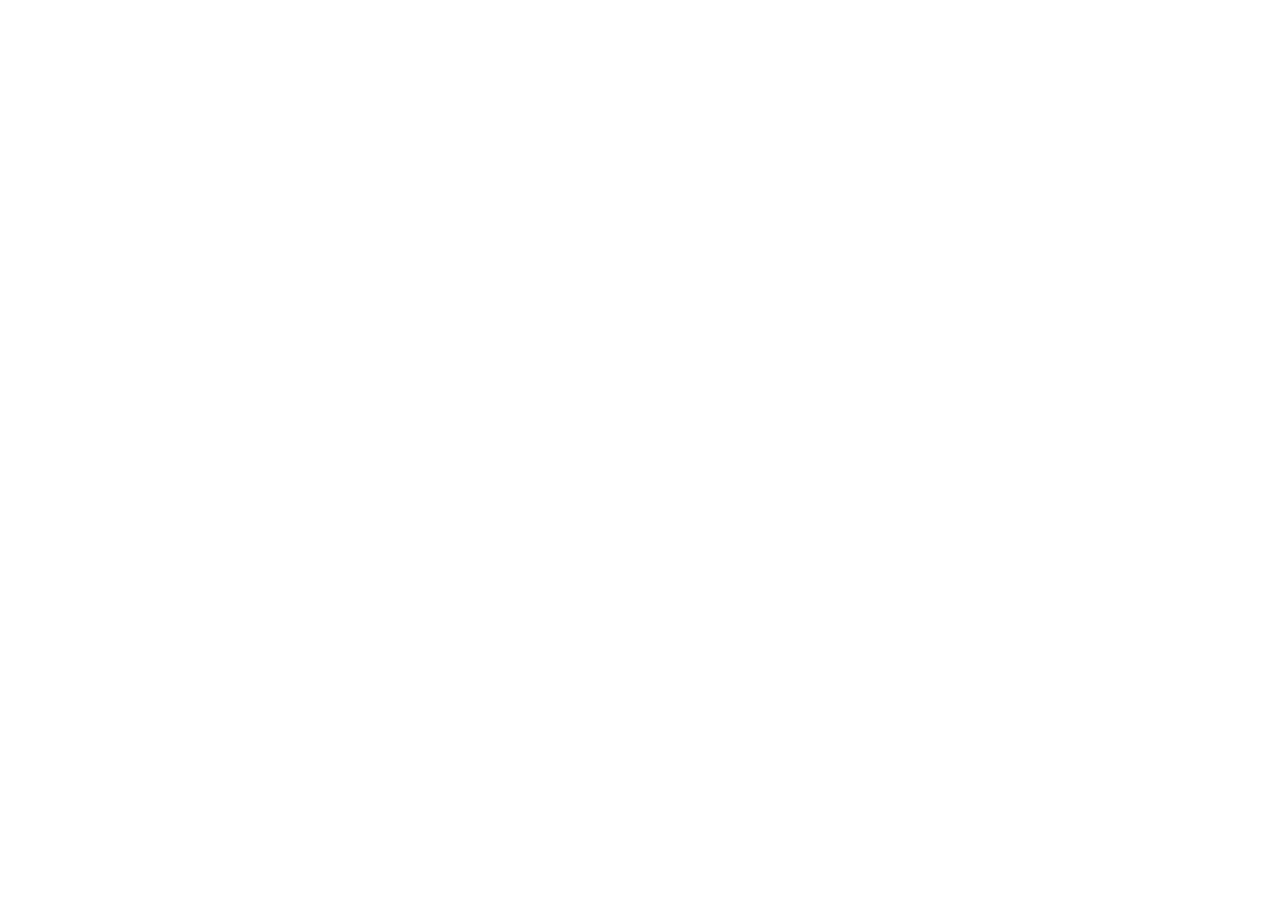
==== commit dc7b5f0d: "Update index.html" ====
--- a/index.html
+++ b/index.html
@@ -1,125 +1,2 @@
-<!DOCTYPE html><html lang="en" class=""><head><meta charSet="utf-8"/><meta name="viewport" content="width=device-width, initial-scale=1"/><title>Aziz Khlify</title><meta name="robots" content="noindex,nofollow"/><meta name="googlebot" content="noindex,nofollow"/><meta name="description" content="I’m Aziz Khlify , Backend Devlopper"/><meta name="twitter:card" content="summary_large_image"/><meta property="og:url" content="https://azizkhlify.super.site/"/><meta property="og:type" content="website"/><meta property="og:title" content="Aziz Khlify"/><meta property="og:description" content="I’m Aziz Khlify , Backend Devlopper"/><meta property="og:image" content=""/><meta property="og:image:alt" content="Aziz Khlify"/><meta property="og:locale" content="en_US"/><meta property="og:site_name" content="Aziz Khlify"/><link rel="preload" as="image" imagesrcset="/images/super-icon.svg 1x"/><meta name="next-head-count" content="16"/><link rel="preload" href="https://assets-v2.super.so/global/fonts/Inter/inter-v12-latin-ext_latin_cyrillic-ext_cyrillic-regular.woff2" crossorigin="anonymous" as="font" type="font/woff2"/><link rel="preload" href="https://assets-v2.super.so/global/fonts/Inter/inter-v12-latin-ext_latin_cyrillic-ext_cyrillic-500.woff2" crossorigin="anonymous" as="font" type="font/woff2"/><link rel="preload" href="https://assets-v2.super.so/global/fonts/Inter/inter-v12-latin-ext_latin_cyrillic-ext_cyrillic-600.woff2" crossorigin="anonymous" as="font" type="font/woff2"/><link rel="preload" href="https://assets-v2.super.so/global/fonts/Inter/inter-v12-latin-ext_latin_cyrillic-ext_cyrillic-700.woff2" crossorigin="anonymous" as="font" type="font/woff2"/><link rel="preload" href="/_next/static/css/4ee25eeda1cb3ee6.css" as="style"/><link rel="stylesheet" href="/_next/static/css/4ee25eeda1cb3ee6.css" data-n-g=""/><noscript data-n-css=""></noscript><script defer="" nomodule="" src="/_next/static/chunks/polyfills-c67a75d1b6f99dc8.js"></script><script defer="" src="/_next/static/chunks/903.9b831b1fc1f2f127.js"></script><script defer="" src="/_next/static/chunks/2344.3206974285525850.js"></script><script defer="" src="/_next/static/chunks/1127.c308e184dd7db188.js"></script><script defer="" src="/_next/static/chunks/7004.4172177ac60096ba.js"></script><script defer="" src="/_next/static/chunks/7027.de9e420943418a08.js"></script><script defer="" src="/_next/static/chunks/1824.a01cad2a8d34cd1c.js"></script><script src="/_next/static/chunks/webpack-ed208b8861cf19d1.js" defer=""></script><script src="/_next/static/chunks/framework-a070cbfff3c750c5.js" defer=""></script><script src="/_next/static/chunks/main-9d719499c0227aa5.js" defer=""></script><script src="/_next/static/chunks/pages/_app-bbeb797fbd722fc4.js" defer=""></script><script src="/_next/static/chunks/1855-d39a98e72e829539.js" defer=""></script><script src="/_next/static/chunks/7628-86e9abdae0ae4ec3.js" defer=""></script><script src="/_next/static/chunks/9503-2ff7f1269e569cf9.js" defer=""></script><script src="/_next/static/chunks/pages/index-62b675f5dde51872.js" defer=""></script><script src="/_next/static/gZ6C1LnMPRqgQu4avDK5M/_buildManifest.js" defer=""></script><script src="/_next/static/gZ6C1LnMPRqgQu4avDK5M/_ssgManifest.js" defer=""></script><style id="__jsx-2675655351">:root{--color-text-default:#4d586f;--color-text-default-light:#64748B;--color-text-gray:#9CA3AF;--color-text-brown:#C9844F;--color-text-orange:#FB923C;--color-text-yellow:#FBBF24;--color-text-green:#34D399;--color-text-blue:#60A5FA;--color-text-purple:#C084FC;--color-text-pink:#F472B6;--color-text-red:#F87171;--color-bg-default:#F3EEE8;--color-bg-gray:#F0EDEB;--color-bg-brown:#F0E4DA;--color-bg-orange:#FCE4D1;--color-bg-yellow:#FBEED0;--color-bg-green:#DEEDE8;--color-bg-blue:#DEE8F7;--color-bg-purple:#E0D8F4;--color-bg-pink:#FAE0F0;--color-bg-red:#FBD6D2;--color-bg-gray-light:#F0EDEB;--color-bg-brown-light:#F0E4DA;--color-bg-orange-light:#FCE4D1;--color-bg-yellow-light:#FBEED0;--color-bg-green-light:#DEEDE8;--color-bg-blue-light:#DEE8F7;--color-bg-purple-light:#E0D8F4;--color-bg-pink-light:#FAE0F0;--color-bg-red-light:#FBD6D2;--color-pill-default:rgba(0,0,0,0.04);--color-pill-gray:#F0EDEB;--color-pill-brown:#F0E4DA;--color-pill-orange:#FCE4D1;--color-pill-yellow:#FBEED0;--color-pill-green:#DEEDE8;--color-pill-blue:#DEE8F7;--color-pill-purple:#E0D8F4;--color-pill-pink:#FAE0F0;--color-pill-red:#FBD6D2;--color-ui-hover-bg:rgb(232,229,224);--color-card-bg:#F3EEE8;--color-checkbox-bg:#DEE8F7;--color-border-default:rgba(0,0,0,0.04);--color-border-dark:rgba(0,0,0,0.04);--color-code-bg:rgb(232,229,224);--scrollbar-background-color:#fafafa;--scrollbar-thumb-color:#c1c1c1;--scrollbar-border-color:#e8e8e8;--navbar-text-color:var(--color-text-default);--navbar-background-color:var(--color-bg-default);--navbar-button-text-color:var(--color-text-default);--navbar-button-background-color:var(--color-bg-default);--navbar-menu-background-color:var(--navbar-background-color);--footer-text-color:var(--color-text-default);--footer-background-color:var(--color-bg-default);--color-calendar-weekend-bg:undefined}</style><style id="__jsx-3928628567">:root{--padding-layout:0.6rem;--border-radii-layout:5px;--border-thickness-layout:1px;--border-type-layout:solid;--border-layout:var(--border-thickness-layout)
-          var(--border-type-layout) var(--color-border-default);--layout-max-width:900px;--column-spacing:46px;--page-display:unset;--padding-right:calc(env(safe-area-inset-right) + 96px);--padding-left:calc(env(safe-area-inset-left) + 96px);--padding-right-mobile:calc(env(safe-area-inset-right) + 24px);--padding-left-mobile:calc(env(safe-area-inset-left) + 24px);--header-cover-height:30vh;--header-title-align:left;--header-icon-align:-112px auto auto auto;--header-display:block;--collection-header-border:var(--border-layout);--collection-table-cell-padding:calc(var(--padding-layout) - 0.3rem)
-          calc(var(--padding-layout) - 0.1rem);--collection-list-item-padding:calc(var(--padding-layout) - 0.5rem);--collection-list-item-border-radii:calc(
-          var(--border-radii-layout) - 1px
-        );--collection-card-padding:0px;--collection-card-title-padding:0px;--collection-card-content-padding:var(--padding-layout);--collection-card-border-radii:var(--border-radii-layout);--collection-card-gap:16px;--collection-card-shadow:rgba(15, 15, 15, 0.1) 0px 0px 0px 1px, rgba(15, 15, 15, 0.1) 0px 2px 4px;--collection-card-title-size:0.875rem;--collection-card-cover-height-small:128px;--collection-card-cover-size-small:172px;--collection-card-cover-height-medium:200px;--collection-card-cover-size-medium:260px;--collection-card-cover-height-large:200px;--collection-card-cover-size-large:320px;--collection-card-icon-display:inline-flex;--callout-padding:calc(var(--padding-layout) + 0.4rem)
-          calc(var(--padding-layout) + 0.4rem)
-          calc(var(--padding-layout) + 0.4rem)
-          calc(var(--padding-layout) + 0.1em);--callout-border-radii:calc(var(--border-radii-layout) - 2px);--callout-border:var(--border-layout);--callout-icon-display:block;--callout-shadow:none;--file-border-radii:calc(var(--border-radii-layout) - 2px);--equation-border-radii:calc(var(--border-radii-layout) - 2px);--divider-border:var(--border-layout);--quote-border:calc(var(--border-thickness-layout) + 2px) solid
-          currentcolor;--code-padding:calc(var(--padding-layout) + 1.4rem);--code-border-radii:var(--border-radii-layout);--tweet-padding:calc(var(--padding-layout) + 0.65rem)
-          calc(var(--padding-layout) + 0.65rem)
-          calc(var(--padding-layout) + 0.05rem)
-          calc(var(--padding-layout) + 0.65rem);--tweet-border-radii:var(--border-radii-layout);--tweet-border:var(--border-layout);--bookmark-padding:calc(var(--padding-layout) + 0.15rem) 0px
-          calc(var(--padding-layout) + 0.025rem)
-          calc(var(--padding-layout) + 0.275rem);--bookmark-border-radii:var(--border-radii-layout);--bookmark-border:var(--border-layout);--bookmark-image-border-radii:0px
-          calc(var(--border-radii-layout) - 1px)
-          calc(var(--border-radii-layout) - 1px) 0px;--embed-border-radii:calc(var(--border-radii-layout) - 5px);--image-border-radii:calc(var(--border-radii-layout) - 5px);--title-size:2.5rem;--quote-size:1.2rem;--heading-size:1rem;--primary-font:Inter, Inter-fallback, Helvetica,
-          Apple Color Emoji, Segoe UI Emoji, NotoColorEmoji, Noto Color Emoji,
-          Segoe UI Symbol, Android Emoji, EmojiSymbols, -apple-system,
-          BlinkMacSystemFont, Segoe UI, Roboto, Helvetica Neue, Noto Sans,
-          sans-serif;--secondary-font:Inter, Inter-fallback, Helvetica,
-          Apple Color Emoji, Segoe UI Emoji, NotoColorEmoji, Noto Color Emoji,
-          Segoe UI Symbol, Android Emoji, EmojiSymbols, -apple-system,
-          BlinkMacSystemFont, Segoe UI, Roboto, Helvetica Neue, Noto Sans,
-          sans-serif;--text-weight:normal;--heading-weight:600;--heading1-size:calc(var(--heading-size) * 1.875);--heading2-size:calc(var(--heading-size) * 1.5);--heading3-size:calc(var(--heading-size) * 1.25);--heading4-size:calc(var(--heading-size) * 1);--heading5-size:calc(var(--heading-size) * 0.8125);--scrollbar-width:15px;--navbar-height:74px;--navbar-shadow:;--navbar-button-border-radii:50px}html{font-size:16px}body{font-family:var(--secondary-font)}
-    </style><style>
-      @font-face {
-        font-family: "Inter";
-        font-style: normal;
-        font-display: swap;
-        font-weight: 400;
-        src: url("https://assets-v2.super.so/global/fonts/Inter/inter-v12-latin-ext_latin_cyrillic-ext_cyrillic-regular.eot"); /* IE9 Compat Modes */
-        src: local(""),
-          url("https://assets-v2.super.so/global/fonts/Inter/inter-v12-latin-ext_latin_cyrillic-ext_cyrillic-regular.eot?#iefix")
-            format("embedded-opentype"),
-          /* IE6-IE8 */
-            url("https://assets-v2.super.so/global/fonts/Inter/inter-v12-latin-ext_latin_cyrillic-ext_cyrillic-regular.woff2")
-            format("woff2"),
-          /* Super Modern Browsers */
-            url("https://assets-v2.super.so/global/fonts/Inter/inter-v12-latin-ext_latin_cyrillic-ext_cyrillic-regular.woff")
-            format("woff"),
-          /* Modern Browsers */
-            url("https://assets-v2.super.so/global/fonts/Inter/inter-v12-latin-ext_latin_cyrillic-ext_cyrillic-regular.ttf")
-            format("truetype"),
-          /* Safari, Android, iOS */
-            url("https://assets-v2.super.so/global/fonts/Inter/inter-v12-latin-ext_latin_cyrillic-ext_cyrillic-regular.svg#Inter")
-            format("svg"); /* Legacy iOS */
-      }
-    
-      @font-face {
-        font-family: "Inter";
-        font-style: normal;
-        font-display: swap;
-        font-weight: 500;
-        src: url("https://assets-v2.super.so/global/fonts/Inter/inter-v12-latin-ext_latin_cyrillic-ext_cyrillic-500.eot"); /* IE9 Compat Modes */
-        src: local(""),
-          url("https://assets-v2.super.so/global/fonts/Inter/inter-v12-latin-ext_latin_cyrillic-ext_cyrillic-500.eot?#iefix")
-            format("embedded-opentype"),
-          /* IE6-IE8 */
-            url("https://assets-v2.super.so/global/fonts/Inter/inter-v12-latin-ext_latin_cyrillic-ext_cyrillic-500.woff2")
-            format("woff2"),
-          /* Super Modern Browsers */
-            url("https://assets-v2.super.so/global/fonts/Inter/inter-v12-latin-ext_latin_cyrillic-ext_cyrillic-500.woff")
-            format("woff"),
-          /* Modern Browsers */
-            url("https://assets-v2.super.so/global/fonts/Inter/inter-v12-latin-ext_latin_cyrillic-ext_cyrillic-500.ttf")
-            format("truetype"),
-          /* Safari, Android, iOS */
-            url("https://assets-v2.super.so/global/fonts/Inter/inter-v12-latin-ext_latin_cyrillic-ext_cyrillic-500.svg#Inter")
-            format("svg"); /* Legacy iOS */
-      }
-    
-      @font-face {
-        font-family: "Inter";
-        font-style: normal;
-        font-display: swap;
-        font-weight: 600;
-        src: url("https://assets-v2.super.so/global/fonts/Inter/inter-v12-latin-ext_latin_cyrillic-ext_cyrillic-600.eot"); /* IE9 Compat Modes */
-        src: local(""),
-          url("https://assets-v2.super.so/global/fonts/Inter/inter-v12-latin-ext_latin_cyrillic-ext_cyrillic-600.eot?#iefix")
-            format("embedded-opentype"),
-          /* IE6-IE8 */
-            url("https://assets-v2.super.so/global/fonts/Inter/inter-v12-latin-ext_latin_cyrillic-ext_cyrillic-600.woff2")
-            format("woff2"),
-          /* Super Modern Browsers */
-            url("https://assets-v2.super.so/global/fonts/Inter/inter-v12-latin-ext_latin_cyrillic-ext_cyrillic-600.woff")
-            format("woff"),
-          /* Modern Browsers */
-            url("https://assets-v2.super.so/global/fonts/Inter/inter-v12-latin-ext_latin_cyrillic-ext_cyrillic-600.ttf")
-            format("truetype"),
-          /* Safari, Android, iOS */
-            url("https://assets-v2.super.so/global/fonts/Inter/inter-v12-latin-ext_latin_cyrillic-ext_cyrillic-600.svg#Inter")
-            format("svg"); /* Legacy iOS */
-      }
-    
-      @font-face {
-        font-family: "Inter";
-        font-style: normal;
-        font-display: swap;
-        font-weight: 700;
-        src: url("https://assets-v2.super.so/global/fonts/Inter/inter-v12-latin-ext_latin_cyrillic-ext_cyrillic-700.eot"); /* IE9 Compat Modes */
-        src: local(""),
-          url("https://assets-v2.super.so/global/fonts/Inter/inter-v12-latin-ext_latin_cyrillic-ext_cyrillic-700.eot?#iefix")
-            format("embedded-opentype"),
-          /* IE6-IE8 */
-            url("https://assets-v2.super.so/global/fonts/Inter/inter-v12-latin-ext_latin_cyrillic-ext_cyrillic-700.woff2")
-            format("woff2"),
-          /* Super Modern Browsers */
-            url("https://assets-v2.super.so/global/fonts/Inter/inter-v12-latin-ext_latin_cyrillic-ext_cyrillic-700.woff")
-            format("woff"),
-          /* Modern Browsers */
-            url("https://assets-v2.super.so/global/fonts/Inter/inter-v12-latin-ext_latin_cyrillic-ext_cyrillic-700.ttf")
-            format("truetype"),
-          /* Safari, Android, iOS */
-            url("https://assets-v2.super.so/global/fonts/Inter/inter-v12-latin-ext_latin_cyrillic-ext_cyrillic-700.svg#Inter")
-            format("svg"); /* Legacy iOS */
-      }
-    
-      @font-face {
-        font-family: "Inter-fallback";
-        size-adjust: 106.98999999999994%;
-        ascent-override: 90%;
-        src: local("Arial");
-      }
-    </style><link rel="stylesheet" href="https://sites.super.so/slite/style.css">
-          </head><body><div id="__next" data-reactroot=""><div id="page-index" class="super-root page__index"><div class="super-navbar simple" style="position:sticky"><div class="super-navbar__content"><a class="notion-link super-navbar__logo" href="/"><span class="super-navbar__logo-text" style="font-size:16px">AzizKhlify</span></a><div class="super-navbar__item-list"><a class="notion-link super-navbar__item" href="/projects">Projects</a></div><div class="super-navbar__actions hide"><div class="super-navbar__button super-navbar__menu-open"><svg xmlns="http://www.w3.org/2000/svg" fill="none" viewBox="0 0 24 24" width="24" height="24" style="width:1.25rem;height:1.25rem;fill:var(--color-text-default-light)"><path stroke-linecap="round" stroke-linejoin="round" stroke-width="2" d="M4 6h16M4 12h16M4 18h16"></path></svg></div></div></div><div class="super-navbar__menu-wrapper"><div class="super-navbar__menu"><div class="super-navbar__button super-navbar__menu-close"><svg xmlns="http://www.w3.org/2000/svg" fill="none" viewBox="0 0 24 24" width="24" height="24" style="width:1.25rem;height:1.25rem;fill:var(--color-text-default-light)"><path stroke-linecap="round" stroke-linejoin="round" stroke-width="2" d="M6 18L18 6M6 6l12 12"></path></svg></div><div class="super-navbar__menu-item-list"><a class="notion-link super-navbar__item" href="/projects">Projects</a></div></div></div></div><div class="super-content-wrapper"><div class="notion-header page"><div class="notion-header__cover no-cover"></div><div class="notion-header__content no-cover has-icon max-width"><div class="notion-header__title-wrapper"><div class="notion-header__icon-wrapper no-cover has-icon"><div>🎆</div></div><h1 class="notion-header__title">Aziz Khlify</h1></div></div></div><div class="super-content max-width has-footer"><article id="block-417fedb8c4b74cca89a76599416e5e01" class="notion-root"><h1 id="block-cdc0fe551eb74371b4236e070ccef825" class="notion-heading"><span class="notion-heading__anchor" id="cdc0fe551eb74371b4236e070ccef825"></span><span class="notion-semantic-string"><span>Welcome to my website </span></span></h1><h3 id="block-c19f622cf7914a489a3ad87b07fd4a8b" class="notion-heading"><span class="notion-heading__anchor" id="c19f622cf7914a489a3ad87b07fd4a8b"></span><span class="notion-semantic-string"><span>I’m Aziz Khlify , Backend Devlopper</span></span></h3><div id="block-307e7a8dcdfb41319c801719788b94c4" class="notion-text"><p class="notion-text__content"><span class="notion-semantic-string"></span></p></div><div id="block-dceb7874bb4c48e4af4b50cd3ce8f6bb" class="notion-text"><p class="notion-text__content"><span class="notion-semantic-string"></span></p></div><div id="block-20831e816d254200bb5c4c16201cc2e9" class="notion-collection inline"><div class="notion-collection__header-wrapper"><h3 class="notion-collection__header"><a class="notion-anchor" href="#20831e816d254200bb5c4c16201cc2e9"></a><span class="notion-semantic-string"><span>Projects</span></span></h3></div><div class="notion-collection-gallery medium"><div id="block-first-project" class="notion-collection-card gallery"><a class="notion-link notion-collection-card__anchor" href="/first-project">First project</a><div class="notion-collection-card__cover medium"><span style="box-sizing:border-box;display:block;overflow:hidden;width:initial;height:initial;background:none;opacity:1;border:0;margin:0;padding:0;position:absolute;top:0;left:0;bottom:0;right:0"><img alt="First project" src="[data-uri]" decoding="async" data-nimg="fill" style="position:absolute;top:0;left:0;bottom:0;right:0;box-sizing:border-box;padding:0;border:none;margin:auto;display:block;width:0;height:0;min-width:100%;max-width:100%;min-height:100%;max-height:100%;object-fit:cover;object-position:center 50%"/><noscript><img alt="First project" sizes="100vw" srcSet="/_next/image?url=https%3A%2F%2Fsuper-static-assets.s3.amazonaws.com%2F3e99d25e-ca4f-4d09-92f4-7a87091e3af4%2Fimages%2F0a7a1df0-6bb4-4fd5-8d98-56cde33a4376.jpg&amp;w=640&amp;q=80 640w, /_next/image?url=https%3A%2F%2Fsuper-static-assets.s3.amazonaws.com%2F3e99d25e-ca4f-4d09-92f4-7a87091e3af4%2Fimages%2F0a7a1df0-6bb4-4fd5-8d98-56cde33a4376.jpg&amp;w=750&amp;q=80 750w, /_next/image?url=https%3A%2F%2Fsuper-static-assets.s3.amazonaws.com%2F3e99d25e-ca4f-4d09-92f4-7a87091e3af4%2Fimages%2F0a7a1df0-6bb4-4fd5-8d98-56cde33a4376.jpg&amp;w=828&amp;q=80 828w, /_next/image?url=https%3A%2F%2Fsuper-static-assets.s3.amazonaws.com%2F3e99d25e-ca4f-4d09-92f4-7a87091e3af4%2Fimages%2F0a7a1df0-6bb4-4fd5-8d98-56cde33a4376.jpg&amp;w=1080&amp;q=80 1080w, /_next/image?url=https%3A%2F%2Fsuper-static-assets.s3.amazonaws.com%2F3e99d25e-ca4f-4d09-92f4-7a87091e3af4%2Fimages%2F0a7a1df0-6bb4-4fd5-8d98-56cde33a4376.jpg&amp;w=1200&amp;q=80 1200w, /_next/image?url=https%3A%2F%2Fsuper-static-assets.s3.amazonaws.com%2F3e99d25e-ca4f-4d09-92f4-7a87091e3af4%2Fimages%2F0a7a1df0-6bb4-4fd5-8d98-56cde33a4376.jpg&amp;w=1920&amp;q=80 1920w, /_next/image?url=https%3A%2F%2Fsuper-static-assets.s3.amazonaws.com%2F3e99d25e-ca4f-4d09-92f4-7a87091e3af4%2Fimages%2F0a7a1df0-6bb4-4fd5-8d98-56cde33a4376.jpg&amp;w=2048&amp;q=80 2048w, /_next/image?url=https%3A%2F%2Fsuper-static-assets.s3.amazonaws.com%2F3e99d25e-ca4f-4d09-92f4-7a87091e3af4%2Fimages%2F0a7a1df0-6bb4-4fd5-8d98-56cde33a4376.jpg&amp;w=3840&amp;q=80 3840w" src="/_next/image?url=https%3A%2F%2Fsuper-static-assets.s3.amazonaws.com%2F3e99d25e-ca4f-4d09-92f4-7a87091e3af4%2Fimages%2F0a7a1df0-6bb4-4fd5-8d98-56cde33a4376.jpg&amp;w=3840&amp;q=80" decoding="async" data-nimg="fill" style="position:absolute;top:0;left:0;bottom:0;right:0;box-sizing:border-box;padding:0;border:none;margin:auto;display:block;width:0;height:0;min-width:100%;max-width:100%;min-height:100%;max-height:100%;object-fit:cover;object-position:center 50%" loading="lazy"/></noscript></span></div><div class="notion-collection-card__content"><div class="notion-property notion-property__title"><span class="notion-semantic-string"><div class="notion-property__title__icon-wrapper"><svg class="notion-icon notion-icon__page" viewBox="0 0 30 30" style="width:1em;height:1em;fill:var(--color-text-default-light);object-fit:contain;line-height:1.5rem"><g><path d="M16,1H4v28h22V11L16,1z M16,3.828L23.172,11H16V3.828z M24,27H6V3h8v10h10V27z M8,17h14v-2H8V17z M8,21h14v-2H8V21z M8,25h14v-2H8V25z"></path></g></svg></div><span>First project</span></span></div></div></div><div id="block-9e8ed70cad064b6ea9342ee55ed71325" class="notion-collection-card gallery"><a class="notion-link notion-collection-card__anchor" href="/9e8ed70cad064b6ea9342ee55ed71325">First project</a><div class="notion-collection-card__cover medium"><span style="box-sizing:border-box;display:block;overflow:hidden;width:initial;height:initial;background:none;opacity:1;border:0;margin:0;padding:0;position:absolute;top:0;left:0;bottom:0;right:0"><img alt="First project" src="[data-uri]" decoding="async" data-nimg="fill" style="position:absolute;top:0;left:0;bottom:0;right:0;box-sizing:border-box;padding:0;border:none;margin:auto;display:block;width:0;height:0;min-width:100%;max-width:100%;min-height:100%;max-height:100%;object-fit:cover;object-position:center 50%"/><noscript><img alt="First project" sizes="100vw" srcSet="/_next/image?url=https%3A%2F%2Fsuper-static-assets.s3.amazonaws.com%2F3e99d25e-ca4f-4d09-92f4-7a87091e3af4%2Fimages%2F0a7a1df0-6bb4-4fd5-8d98-56cde33a4376.jpg&amp;w=640&amp;q=80 640w, /_next/image?url=https%3A%2F%2Fsuper-static-assets.s3.amazonaws.com%2F3e99d25e-ca4f-4d09-92f4-7a87091e3af4%2Fimages%2F0a7a1df0-6bb4-4fd5-8d98-56cde33a4376.jpg&amp;w=750&amp;q=80 750w, /_next/image?url=https%3A%2F%2Fsuper-static-assets.s3.amazonaws.com%2F3e99d25e-ca4f-4d09-92f4-7a87091e3af4%2Fimages%2F0a7a1df0-6bb4-4fd5-8d98-56cde33a4376.jpg&amp;w=828&amp;q=80 828w, /_next/image?url=https%3A%2F%2Fsuper-static-assets.s3.amazonaws.com%2F3e99d25e-ca4f-4d09-92f4-7a87091e3af4%2Fimages%2F0a7a1df0-6bb4-4fd5-8d98-56cde33a4376.jpg&amp;w=1080&amp;q=80 1080w, /_next/image?url=https%3A%2F%2Fsuper-static-assets.s3.amazonaws.com%2F3e99d25e-ca4f-4d09-92f4-7a87091e3af4%2Fimages%2F0a7a1df0-6bb4-4fd5-8d98-56cde33a4376.jpg&amp;w=1200&amp;q=80 1200w, /_next/image?url=https%3A%2F%2Fsuper-static-assets.s3.amazonaws.com%2F3e99d25e-ca4f-4d09-92f4-7a87091e3af4%2Fimages%2F0a7a1df0-6bb4-4fd5-8d98-56cde33a4376.jpg&amp;w=1920&amp;q=80 1920w, /_next/image?url=https%3A%2F%2Fsuper-static-assets.s3.amazonaws.com%2F3e99d25e-ca4f-4d09-92f4-7a87091e3af4%2Fimages%2F0a7a1df0-6bb4-4fd5-8d98-56cde33a4376.jpg&amp;w=2048&amp;q=80 2048w, /_next/image?url=https%3A%2F%2Fsuper-static-assets.s3.amazonaws.com%2F3e99d25e-ca4f-4d09-92f4-7a87091e3af4%2Fimages%2F0a7a1df0-6bb4-4fd5-8d98-56cde33a4376.jpg&amp;w=3840&amp;q=80 3840w" src="/_next/image?url=https%3A%2F%2Fsuper-static-assets.s3.amazonaws.com%2F3e99d25e-ca4f-4d09-92f4-7a87091e3af4%2Fimages%2F0a7a1df0-6bb4-4fd5-8d98-56cde33a4376.jpg&amp;w=3840&amp;q=80" decoding="async" data-nimg="fill" style="position:absolute;top:0;left:0;bottom:0;right:0;box-sizing:border-box;padding:0;border:none;margin:auto;display:block;width:0;height:0;min-width:100%;max-width:100%;min-height:100%;max-height:100%;object-fit:cover;object-position:center 50%" loading="lazy"/></noscript></span></div><div class="notion-collection-card__content"><div class="notion-property notion-property__title"><span class="notion-semantic-string"><div class="notion-property__title__icon-wrapper"><svg class="notion-icon notion-icon__page" viewBox="0 0 30 30" style="width:1em;height:1em;fill:var(--color-text-default-light);object-fit:contain;line-height:1.5rem"><g><path d="M16,1H4v28h22V11L16,1z M16,3.828L23.172,11H16V3.828z M24,27H6V3h8v10h10V27z M8,17h14v-2H8V17z M8,21h14v-2H8V21z M8,25h14v-2H8V25z"></path></g></svg></div><span>First project</span></span></div></div></div><div id="block-c519c121d1054f9490e2e2a0a93529c5" class="notion-collection-card gallery"><a class="notion-link notion-collection-card__anchor" href="/c519c121d1054f9490e2e2a0a93529c5">First project</a><div class="notion-collection-card__cover medium"><span style="box-sizing:border-box;display:block;overflow:hidden;width:initial;height:initial;background:none;opacity:1;border:0;margin:0;padding:0;position:absolute;top:0;left:0;bottom:0;right:0"><img alt="First project" src="[data-uri]" decoding="async" data-nimg="fill" style="position:absolute;top:0;left:0;bottom:0;right:0;box-sizing:border-box;padding:0;border:none;margin:auto;display:block;width:0;height:0;min-width:100%;max-width:100%;min-height:100%;max-height:100%;object-fit:cover;object-position:center 50%"/><noscript><img alt="First project" sizes="100vw" srcSet="/_next/image?url=https%3A%2F%2Fsuper-static-assets.s3.amazonaws.com%2F3e99d25e-ca4f-4d09-92f4-7a87091e3af4%2Fimages%2F0a7a1df0-6bb4-4fd5-8d98-56cde33a4376.jpg&amp;w=640&amp;q=80 640w, /_next/image?url=https%3A%2F%2Fsuper-static-assets.s3.amazonaws.com%2F3e99d25e-ca4f-4d09-92f4-7a87091e3af4%2Fimages%2F0a7a1df0-6bb4-4fd5-8d98-56cde33a4376.jpg&amp;w=750&amp;q=80 750w, /_next/image?url=https%3A%2F%2Fsuper-static-assets.s3.amazonaws.com%2F3e99d25e-ca4f-4d09-92f4-7a87091e3af4%2Fimages%2F0a7a1df0-6bb4-4fd5-8d98-56cde33a4376.jpg&amp;w=828&amp;q=80 828w, /_next/image?url=https%3A%2F%2Fsuper-static-assets.s3.amazonaws.com%2F3e99d25e-ca4f-4d09-92f4-7a87091e3af4%2Fimages%2F0a7a1df0-6bb4-4fd5-8d98-56cde33a4376.jpg&amp;w=1080&amp;q=80 1080w, /_next/image?url=https%3A%2F%2Fsuper-static-assets.s3.amazonaws.com%2F3e99d25e-ca4f-4d09-92f4-7a87091e3af4%2Fimages%2F0a7a1df0-6bb4-4fd5-8d98-56cde33a4376.jpg&amp;w=1200&amp;q=80 1200w, /_next/image?url=https%3A%2F%2Fsuper-static-assets.s3.amazonaws.com%2F3e99d25e-ca4f-4d09-92f4-7a87091e3af4%2Fimages%2F0a7a1df0-6bb4-4fd5-8d98-56cde33a4376.jpg&amp;w=1920&amp;q=80 1920w, /_next/image?url=https%3A%2F%2Fsuper-static-assets.s3.amazonaws.com%2F3e99d25e-ca4f-4d09-92f4-7a87091e3af4%2Fimages%2F0a7a1df0-6bb4-4fd5-8d98-56cde33a4376.jpg&amp;w=2048&amp;q=80 2048w, /_next/image?url=https%3A%2F%2Fsuper-static-assets.s3.amazonaws.com%2F3e99d25e-ca4f-4d09-92f4-7a87091e3af4%2Fimages%2F0a7a1df0-6bb4-4fd5-8d98-56cde33a4376.jpg&amp;w=3840&amp;q=80 3840w" src="/_next/image?url=https%3A%2F%2Fsuper-static-assets.s3.amazonaws.com%2F3e99d25e-ca4f-4d09-92f4-7a87091e3af4%2Fimages%2F0a7a1df0-6bb4-4fd5-8d98-56cde33a4376.jpg&amp;w=3840&amp;q=80" decoding="async" data-nimg="fill" style="position:absolute;top:0;left:0;bottom:0;right:0;box-sizing:border-box;padding:0;border:none;margin:auto;display:block;width:0;height:0;min-width:100%;max-width:100%;min-height:100%;max-height:100%;object-fit:cover;object-position:center 50%" loading="lazy"/></noscript></span></div><div class="notion-collection-card__content"><div class="notion-property notion-property__title"><span class="notion-semantic-string"><div class="notion-property__title__icon-wrapper"><svg class="notion-icon notion-icon__page" viewBox="0 0 30 30" style="width:1em;height:1em;fill:var(--color-text-default-light);object-fit:contain;line-height:1.5rem"><g><path d="M16,1H4v28h22V11L16,1z M16,3.828L23.172,11H16V3.828z M24,27H6V3h8v10h10V27z M8,17h14v-2H8V17z M8,21h14v-2H8V21z M8,25h14v-2H8V25z"></path></g></svg></div><span>First project</span></span></div></div></div><div id="block-7b252148ba384f1cab86ee194714538b" class="notion-collection-card gallery"><a class="notion-link notion-collection-card__anchor" href="/7b252148ba384f1cab86ee194714538b">First project</a><div class="notion-collection-card__cover medium"><span style="box-sizing:border-box;display:block;overflow:hidden;width:initial;height:initial;background:none;opacity:1;border:0;margin:0;padding:0;position:absolute;top:0;left:0;bottom:0;right:0"><img alt="First project" src="[data-uri]" decoding="async" data-nimg="fill" style="position:absolute;top:0;left:0;bottom:0;right:0;box-sizing:border-box;padding:0;border:none;margin:auto;display:block;width:0;height:0;min-width:100%;max-width:100%;min-height:100%;max-height:100%;object-fit:cover;object-position:center 50%"/><noscript><img alt="First project" sizes="100vw" srcSet="/_next/image?url=https%3A%2F%2Fsuper-static-assets.s3.amazonaws.com%2F3e99d25e-ca4f-4d09-92f4-7a87091e3af4%2Fimages%2F0a7a1df0-6bb4-4fd5-8d98-56cde33a4376.jpg&amp;w=640&amp;q=80 640w, /_next/image?url=https%3A%2F%2Fsuper-static-assets.s3.amazonaws.com%2F3e99d25e-ca4f-4d09-92f4-7a87091e3af4%2Fimages%2F0a7a1df0-6bb4-4fd5-8d98-56cde33a4376.jpg&amp;w=750&amp;q=80 750w, /_next/image?url=https%3A%2F%2Fsuper-static-assets.s3.amazonaws.com%2F3e99d25e-ca4f-4d09-92f4-7a87091e3af4%2Fimages%2F0a7a1df0-6bb4-4fd5-8d98-56cde33a4376.jpg&amp;w=828&amp;q=80 828w, /_next/image?url=https%3A%2F%2Fsuper-static-assets.s3.amazonaws.com%2F3e99d25e-ca4f-4d09-92f4-7a87091e3af4%2Fimages%2F0a7a1df0-6bb4-4fd5-8d98-56cde33a4376.jpg&amp;w=1080&amp;q=80 1080w, /_next/image?url=https%3A%2F%2Fsuper-static-assets.s3.amazonaws.com%2F3e99d25e-ca4f-4d09-92f4-7a87091e3af4%2Fimages%2F0a7a1df0-6bb4-4fd5-8d98-56cde33a4376.jpg&amp;w=1200&amp;q=80 1200w, /_next/image?url=https%3A%2F%2Fsuper-static-assets.s3.amazonaws.com%2F3e99d25e-ca4f-4d09-92f4-7a87091e3af4%2Fimages%2F0a7a1df0-6bb4-4fd5-8d98-56cde33a4376.jpg&amp;w=1920&amp;q=80 1920w, /_next/image?url=https%3A%2F%2Fsuper-static-assets.s3.amazonaws.com%2F3e99d25e-ca4f-4d09-92f4-7a87091e3af4%2Fimages%2F0a7a1df0-6bb4-4fd5-8d98-56cde33a4376.jpg&amp;w=2048&amp;q=80 2048w, /_next/image?url=https%3A%2F%2Fsuper-static-assets.s3.amazonaws.com%2F3e99d25e-ca4f-4d09-92f4-7a87091e3af4%2Fimages%2F0a7a1df0-6bb4-4fd5-8d98-56cde33a4376.jpg&amp;w=3840&amp;q=80 3840w" src="/_next/image?url=https%3A%2F%2Fsuper-static-assets.s3.amazonaws.com%2F3e99d25e-ca4f-4d09-92f4-7a87091e3af4%2Fimages%2F0a7a1df0-6bb4-4fd5-8d98-56cde33a4376.jpg&amp;w=3840&amp;q=80" decoding="async" data-nimg="fill" style="position:absolute;top:0;left:0;bottom:0;right:0;box-sizing:border-box;padding:0;border:none;margin:auto;display:block;width:0;height:0;min-width:100%;max-width:100%;min-height:100%;max-height:100%;object-fit:cover;object-position:center 50%" loading="lazy"/></noscript></span></div><div class="notion-collection-card__content"><div class="notion-property notion-property__title"><span class="notion-semantic-string"><div class="notion-property__title__icon-wrapper"><svg class="notion-icon notion-icon__page" viewBox="0 0 30 30" style="width:1em;height:1em;fill:var(--color-text-default-light);object-fit:contain;line-height:1.5rem"><g><path d="M16,1H4v28h22V11L16,1z M16,3.828L23.172,11H16V3.828z M24,27H6V3h8v10h10V27z M8,17h14v-2H8V17z M8,21h14v-2H8V21z M8,25h14v-2H8V25z"></path></g></svg></div><span>First project</span></span></div></div></div><div id="block-f2462e0402a54526972333c3b5096a2d" class="notion-collection-card gallery"><a class="notion-link notion-collection-card__anchor" href="/f2462e0402a54526972333c3b5096a2d">First project</a><div class="notion-collection-card__cover medium"><span style="box-sizing:border-box;display:block;overflow:hidden;width:initial;height:initial;background:none;opacity:1;border:0;margin:0;padding:0;position:absolute;top:0;left:0;bottom:0;right:0"><img alt="First project" src="[data-uri]" decoding="async" data-nimg="fill" style="position:absolute;top:0;left:0;bottom:0;right:0;box-sizing:border-box;padding:0;border:none;margin:auto;display:block;width:0;height:0;min-width:100%;max-width:100%;min-height:100%;max-height:100%;object-fit:cover;object-position:center 50%"/><noscript><img alt="First project" sizes="100vw" srcSet="/_next/image?url=https%3A%2F%2Fsuper-static-assets.s3.amazonaws.com%2F3e99d25e-ca4f-4d09-92f4-7a87091e3af4%2Fimages%2F0a7a1df0-6bb4-4fd5-8d98-56cde33a4376.jpg&amp;w=640&amp;q=80 640w, /_next/image?url=https%3A%2F%2Fsuper-static-assets.s3.amazonaws.com%2F3e99d25e-ca4f-4d09-92f4-7a87091e3af4%2Fimages%2F0a7a1df0-6bb4-4fd5-8d98-56cde33a4376.jpg&amp;w=750&amp;q=80 750w, /_next/image?url=https%3A%2F%2Fsuper-static-assets.s3.amazonaws.com%2F3e99d25e-ca4f-4d09-92f4-7a87091e3af4%2Fimages%2F0a7a1df0-6bb4-4fd5-8d98-56cde33a4376.jpg&amp;w=828&amp;q=80 828w, /_next/image?url=https%3A%2F%2Fsuper-static-assets.s3.amazonaws.com%2F3e99d25e-ca4f-4d09-92f4-7a87091e3af4%2Fimages%2F0a7a1df0-6bb4-4fd5-8d98-56cde33a4376.jpg&amp;w=1080&amp;q=80 1080w, /_next/image?url=https%3A%2F%2Fsuper-static-assets.s3.amazonaws.com%2F3e99d25e-ca4f-4d09-92f4-7a87091e3af4%2Fimages%2F0a7a1df0-6bb4-4fd5-8d98-56cde33a4376.jpg&amp;w=1200&amp;q=80 1200w, /_next/image?url=https%3A%2F%2Fsuper-static-assets.s3.amazonaws.com%2F3e99d25e-ca4f-4d09-92f4-7a87091e3af4%2Fimages%2F0a7a1df0-6bb4-4fd5-8d98-56cde33a4376.jpg&amp;w=1920&amp;q=80 1920w, /_next/image?url=https%3A%2F%2Fsuper-static-assets.s3.amazonaws.com%2F3e99d25e-ca4f-4d09-92f4-7a87091e3af4%2Fimages%2F0a7a1df0-6bb4-4fd5-8d98-56cde33a4376.jpg&amp;w=2048&amp;q=80 2048w, /_next/image?url=https%3A%2F%2Fsuper-static-assets.s3.amazonaws.com%2F3e99d25e-ca4f-4d09-92f4-7a87091e3af4%2Fimages%2F0a7a1df0-6bb4-4fd5-8d98-56cde33a4376.jpg&amp;w=3840&amp;q=80 3840w" src="/_next/image?url=https%3A%2F%2Fsuper-static-assets.s3.amazonaws.com%2F3e99d25e-ca4f-4d09-92f4-7a87091e3af4%2Fimages%2F0a7a1df0-6bb4-4fd5-8d98-56cde33a4376.jpg&amp;w=3840&amp;q=80" decoding="async" data-nimg="fill" style="position:absolute;top:0;left:0;bottom:0;right:0;box-sizing:border-box;padding:0;border:none;margin:auto;display:block;width:0;height:0;min-width:100%;max-width:100%;min-height:100%;max-height:100%;object-fit:cover;object-position:center 50%" loading="lazy"/></noscript></span></div><div class="notion-collection-card__content"><div class="notion-property notion-property__title"><span class="notion-semantic-string"><div class="notion-property__title__icon-wrapper"><svg class="notion-icon notion-icon__page" viewBox="0 0 30 30" style="width:1em;height:1em;fill:var(--color-text-default-light);object-fit:contain;line-height:1.5rem"><g><path d="M16,1H4v28h22V11L16,1z M16,3.828L23.172,11H16V3.828z M24,27H6V3h8v10h10V27z M8,17h14v-2H8V17z M8,21h14v-2H8V21z M8,25h14v-2H8V25z"></path></g></svg></div><span>First project</span></span></div></div></div></div></div><div id="block-bb8f5c73275846f9b08784ee0a32e17a" class="notion-text"><p class="notion-text__content"><span class="notion-semantic-string"></span></p></div><div id="block-5fae29e7d1f848a4a5275599a023a338" class="notion-text"><p class="notion-text__content"><span class="notion-semantic-string"></span></p></div><div id="block-0c33ec30f53a4fa29119cc6d1f306a20" class="notion-text"><p class="notion-text__content"><span class="notion-semantic-string"></span></p></div><div id="block-d3a808a11daf4bf8a41b9f93f424e366" class="notion-text"><p class="notion-text__content"><span class="notion-semantic-string"></span></p></div><div id="block-66902bb18dcc40ac9766685ee1e6a3c6" class="notion-text"><p class="notion-text__content"><span class="notion-semantic-string"></span></p></div><div id="block-749b6a6443de47d0970aa1b01c143a98" class="notion-text"><p class="notion-text__content"><span class="notion-semantic-string"></span></p></div><div id="block-26add5f84aae4166a3b007cf535a9afc" class="notion-text"><p class="notion-text__content"><span class="notion-semantic-string"></span></p></div><div id="block-2ffe2510e207495880f34c970a7af1bc" class="notion-text"><p class="notion-text__content"><span class="notion-semantic-string"></span></p></div><div id="block-fb36d982e9e24d9ba31bbb64f00ed568" class="notion-text"><p class="notion-text__content"><span class="notion-semantic-string"></span></p></div><div id="block-6ba0185a28a84c93a2ad82a3f455ff3d" class="notion-text"><p class="notion-text__content"><span class="notion-semantic-string"></span></p></div><div id="block-27519cba25a94814a70834b5a3f94ac9" class="notion-text"><p class="notion-text__content"><span class="notion-semantic-string"></span></p></div><div id="block-16f690df51ce49eeb4fdde50faf3202f" class="notion-text"><p class="notion-text__content"><span class="notion-semantic-string"></span></p></div><div id="block-cd50365c3bfb454cb8da75b5e11653a8" class="notion-text"><p class="notion-text__content"><span class="notion-semantic-string"></span></p></div><div id="block-49101ff4ed7c4faeb2fc146ed84c0b95" class="notion-text"><p class="notion-text__content"><span class="notion-semantic-string"></span></p></div><div id="block-e25024f961a0494ab365af3c3ba8f2ce" class="notion-text"><p class="notion-text__content"><span class="notion-semantic-string"></span></p></div><div id="block-f5558e05b84e42c293c2c81b7f694120" class="notion-text"><p class="notion-text__content"><span class="notion-semantic-string"></span></p></div><div id="block-3378cd774dc94aaeaf2427240e6e2ba0" class="notion-text"><p class="notion-text__content"><span class="notion-semantic-string"></span></p></div><div id="block-1655b45df8fa46cc8e3c0f6a29aaaac1" class="notion-text"><p class="notion-text__content"><span class="notion-semantic-string"></span></p></div><div id="block-afebb18823504d0687bcf9c4f6fd2a56" class="notion-text"><p class="notion-text__content"><span class="notion-semantic-string"></span></p></div><div id="block-e581057539fe46e2a50c596eaea66c94" class="notion-text"><p class="notion-text__content"><span class="notion-semantic-string"></span></p></div><div id="block-8d71de83c2c04e0087b7c062ef432444" class="notion-text"><p class="notion-text__content"><span class="notion-semantic-string"></span></p></div><div id="block-3f8203ee87ab4d70a05ea30061976f68" class="notion-text"><p class="notion-text__content"><span class="notion-semantic-string"></span></p></div><div id="block-7add7a14661641bdb24c764d10fbd38b" class="notion-text"><p class="notion-text__content"><span class="notion-semantic-string"></span></p></div><div id="block-15263fba283d4085bb1e7fec725f17cb" class="notion-divider"></div><a id="block-b5a34df063e646d0b37560ddb7b76e35" class="notion-link notion-page" href="/b5a34df063e646d0b37560ddb7b76e35"><div><div class="notion-page__icon"><svg class="notion-icon notion-icon__page" viewBox="0 0 30 30" style="width:1.25em;height:1.25em;fill:var(--color-text-default-light)"><g><path d="M16,1H4v28h22V11L16,1z M16,3.828L23.172,11H16V3.828z M24,27H6V3h8v10h10V27z M8,17h14v-2H8V17z M8,21h14v-2H8V21z M8,25h14v-2H8V25z"></path></g></svg></div><div class="notion-page__title"><span class="notion-semantic-string"><span>Projects</span></span></div></div></a></article></div></div><div class="super-footer corners no-footnote"><a class="notion-link super-footer__logo" href="/"><span class="super-footer__logo-text" style="font-size:16px">azizkhlify</span></a></div></div><a href="https://s.super.so/badge" target="_blank" rel="noopener noreferrer"><div class="super-badge"><span style="box-sizing:border-box;display:inline-block;overflow:hidden;width:initial;height:initial;background:none;opacity:1;border:0;margin:0;padding:0;position:relative;max-width:100%"><span style="box-sizing:border-box;display:block;width:initial;height:initial;background:none;opacity:1;border:0;margin:0;padding:0;max-width:100%"><img style="display:block;max-width:100%;width:initial;height:initial;background:none;opacity:1;border:0;margin:0;padding:0" alt="" aria-hidden="true" src="data:image/svg+xml,%3csvg%20xmlns=%27http://www.w3.org/2000/svg%27%20version=%271.1%27%20width=%2718%27%20height=%2718%27/%3e"/></span><img srcSet="/images/super-icon.svg 1x" src="/images/super-icon.svg" decoding="async" data-nimg="intrinsic" style="position:absolute;top:0;left:0;bottom:0;right:0;box-sizing:border-box;padding:0;border:none;margin:auto;display:block;width:0;height:0;min-width:100%;max-width:100%;min-height:100%;max-height:100%"/></span><span>Made with Super</span></div></a></div><script id="__NEXT_DATA__" type="application/json">{"props":{"pageProps":{"records":{"block":{"417fedb8c4b74cca89a76599416e5e01":{"id":"417fedb8c4b74cca89a76599416e5e01","children":["cdc0fe551eb74371b4236e070ccef825","c19f622cf7914a489a3ad87b07fd4a8b","307e7a8dcdfb41319c801719788b94c4","dceb7874bb4c48e4af4b50cd3ce8f6bb","20831e816d254200bb5c4c16201cc2e9","bb8f5c73275846f9b08784ee0a32e17a","5fae29e7d1f848a4a5275599a023a338","0c33ec30f53a4fa29119cc6d1f306a20","d3a808a11daf4bf8a41b9f93f424e366","66902bb18dcc40ac9766685ee1e6a3c6","749b6a6443de47d0970aa1b01c143a98","26add5f84aae4166a3b007cf535a9afc","2ffe2510e207495880f34c970a7af1bc","fb36d982e9e24d9ba31bbb64f00ed568","6ba0185a28a84c93a2ad82a3f455ff3d","27519cba25a94814a70834b5a3f94ac9","16f690df51ce49eeb4fdde50faf3202f","cd50365c3bfb454cb8da75b5e11653a8","49101ff4ed7c4faeb2fc146ed84c0b95","e25024f961a0494ab365af3c3ba8f2ce","f5558e05b84e42c293c2c81b7f694120","3378cd774dc94aaeaf2427240e6e2ba0","1655b45df8fa46cc8e3c0f6a29aaaac1","afebb18823504d0687bcf9c4f6fd2a56","e581057539fe46e2a50c596eaea66c94","8d71de83c2c04e0087b7c062ef432444","3f8203ee87ab4d70a05ea30061976f68","7add7a14661641bdb24c764d10fbd38b","15263fba283d4085bb1e7fec725f17cb","b5a34df063e646d0b37560ddb7b76e35"],"hasContent":true,"uri":"/417fedb8c4b74cca89a76599416e5e01","parentId":"28921917396146aabdc30dbe05081e04","title":[["Aziz Khlify"]],"type":"page","spaceId":"28921917-3961-46aa-bdc3-0dbe05081e04","icon":"🎆","coverPosition":0.6,"cardCoverPosition":0,"createdTime":1662479100000,"lastEditedTime":1662541140000,"createdBy":[{"0":"‣","1":[{"0":"u","1":"72300fb5-35ae-4920-ab4b-8be0c8d4cd9b"}]}],"lastEditedBy":[{"0":"‣","1":[{"0":"u","1":"72300fb5-35ae-4920-ab4b-8be0c8d4cd9b"}]}],"fullWidth":false,"smallText":false,"noCover":true,"superProperties":{},"propertyValues":{}},"first-project":{"id":"first-project","children":[],"hasContent":true,"uri":"/first-project","parentId":"cff088931ef641008f9a5c4c5c5799d4","title":[["First project"]],"type":"page","spaceId":"28921917-3961-46aa-bdc3-0dbe05081e04","coverPosition":0,"cardCoverPosition":0,"createdTime":1662541790858,"lastEditedTime":1662541740000,"createdBy":[{"0":"‣","1":[{"0":"u","1":"72300fb5-35ae-4920-ab4b-8be0c8d4cd9b"}]}],"lastEditedBy":[{"0":"‣","1":[{"0":"u","1":"72300fb5-35ae-4920-ab4b-8be0c8d4cd9b"}]}],"cover":"https://super-static-assets.s3.amazonaws.com/3e99d25e-ca4f-4d09-92f4-7a87091e3af4/images/0a7a1df0-6bb4-4fd5-8d98-56cde33a4376.jpg","superProperties":{},"propertyValues":{},"values":[]},"9e8ed70cad064b6ea9342ee55ed71325":{"id":"9e8ed70cad064b6ea9342ee55ed71325","children":[],"hasContent":true,"uri":"/9e8ed70cad064b6ea9342ee55ed71325","parentId":"cff088931ef641008f9a5c4c5c5799d4","title":[["First project"]],"type":"page","spaceId":"28921917-3961-46aa-bdc3-0dbe05081e04","coverPosition":0,"cardCoverPosition":0,"createdTime":1662541790121,"lastEditedTime":1662541740000,"createdBy":[{"0":"‣","1":[{"0":"u","1":"72300fb5-35ae-4920-ab4b-8be0c8d4cd9b"}]}],"lastEditedBy":[{"0":"‣","1":[{"0":"u","1":"72300fb5-35ae-4920-ab4b-8be0c8d4cd9b"}]}],"cover":"https://super-static-assets.s3.amazonaws.com/3e99d25e-ca4f-4d09-92f4-7a87091e3af4/images/0a7a1df0-6bb4-4fd5-8d98-56cde33a4376.jpg","superProperties":{},"propertyValues":{},"values":[]},"c519c121d1054f9490e2e2a0a93529c5":{"id":"c519c121d1054f9490e2e2a0a93529c5","children":[],"hasContent":true,"uri":"/c519c121d1054f9490e2e2a0a93529c5","parentId":"cff088931ef641008f9a5c4c5c5799d4","title":[["First project"]],"type":"page","spaceId":"28921917-3961-46aa-bdc3-0dbe05081e04","coverPosition":0,"cardCoverPosition":0,"createdTime":1662541789027,"lastEditedTime":1662541740000,"createdBy":[{"0":"‣","1":[{"0":"u","1":"72300fb5-35ae-4920-ab4b-8be0c8d4cd9b"}]}],"lastEditedBy":[{"0":"‣","1":[{"0":"u","1":"72300fb5-35ae-4920-ab4b-8be0c8d4cd9b"}]}],"cover":"https://super-static-assets.s3.amazonaws.com/3e99d25e-ca4f-4d09-92f4-7a87091e3af4/images/0a7a1df0-6bb4-4fd5-8d98-56cde33a4376.jpg","superProperties":{},"propertyValues":{},"values":[]},"7b252148ba384f1cab86ee194714538b":{"id":"7b252148ba384f1cab86ee194714538b","children":[],"hasContent":true,"uri":"/7b252148ba384f1cab86ee194714538b","parentId":"cff088931ef641008f9a5c4c5c5799d4","title":[["First project"]],"type":"page","spaceId":"28921917-3961-46aa-bdc3-0dbe05081e04","coverPosition":0,"cardCoverPosition":0,"createdTime":1662541783022,"lastEditedTime":1662541740000,"createdBy":[{"0":"‣","1":[{"0":"u","1":"72300fb5-35ae-4920-ab4b-8be0c8d4cd9b"}]}],"lastEditedBy":[{"0":"‣","1":[{"0":"u","1":"72300fb5-35ae-4920-ab4b-8be0c8d4cd9b"}]}],"cover":"https://super-static-assets.s3.amazonaws.com/3e99d25e-ca4f-4d09-92f4-7a87091e3af4/images/0a7a1df0-6bb4-4fd5-8d98-56cde33a4376.jpg","superProperties":{},"propertyValues":{},"values":[]},"f2462e0402a54526972333c3b5096a2d":{"id":"f2462e0402a54526972333c3b5096a2d","children":[],"hasContent":true,"uri":"/f2462e0402a54526972333c3b5096a2d","parentId":"cff088931ef641008f9a5c4c5c5799d4","title":[["First project"]],"type":"page","spaceId":"28921917-3961-46aa-bdc3-0dbe05081e04","coverPosition":0,"cardCoverPosition":0,"createdTime":1662541680000,"lastEditedTime":1662541740000,"createdBy":[{"0":"‣","1":[{"0":"u","1":"72300fb5-35ae-4920-ab4b-8be0c8d4cd9b"}]}],"lastEditedBy":[{"0":"‣","1":[{"0":"u","1":"72300fb5-35ae-4920-ab4b-8be0c8d4cd9b"}]}],"cover":"https://super-static-assets.s3.amazonaws.com/3e99d25e-ca4f-4d09-92f4-7a87091e3af4/images/0a7a1df0-6bb4-4fd5-8d98-56cde33a4376.jpg","superProperties":{},"propertyValues":{},"values":[]},"cdc0fe551eb74371b4236e070ccef825":{"id":"cdc0fe551eb74371b4236e070ccef825","children":[],"hasContent":false,"uri":"/cdc0fe551eb74371b4236e070ccef825","parentId":"417fedb8c4b74cca89a76599416e5e01","title":[["Welcome to my website "]],"type":"heading","subType":"header","depth":1},"c19f622cf7914a489a3ad87b07fd4a8b":{"id":"c19f622cf7914a489a3ad87b07fd4a8b","children":[],"hasContent":false,"uri":"/c19f622cf7914a489a3ad87b07fd4a8b","parentId":"417fedb8c4b74cca89a76599416e5e01","title":[["I’m Aziz Khlify , Backend Devlopper"]],"type":"heading","subType":"sub_sub_header","depth":3},"307e7a8dcdfb41319c801719788b94c4":{"id":"307e7a8dcdfb41319c801719788b94c4","children":[],"hasContent":false,"uri":"/307e7a8dcdfb41319c801719788b94c4","parentId":"417fedb8c4b74cca89a76599416e5e01","title":[],"type":"text"},"dceb7874bb4c48e4af4b50cd3ce8f6bb":{"id":"dceb7874bb4c48e4af4b50cd3ce8f6bb","children":[],"hasContent":false,"uri":"/dceb7874bb4c48e4af4b50cd3ce8f6bb","parentId":"417fedb8c4b74cca89a76599416e5e01","title":[],"type":"text"},"20831e816d254200bb5c4c16201cc2e9":{"id":"20831e816d254200bb5c4c16201cc2e9","children":[],"hasContent":false,"uri":"/20831e816d254200bb5c4c16201cc2e9","parentId":"417fedb8c4b74cca89a76599416e5e01","title":null,"type":"collection_inline","spaceId":"28921917-3961-46aa-bdc3-0dbe05081e04","views":[{"id":"c4898000-9f55-44b2-9ab4-9907e290882d","groups":[],"type":"gallery","name":"Gallery view","format":{"gallery_cover":{"type":"page_content"},"collection_pointer":{"id":"cff08893-1ef6-4100-8f9a-5c4c5c5799d4","table":"collection","spaceId":"28921917-3961-46aa-bdc3-0dbe05081e04"}},"visibleColumns":[],"items":["first-project","9e8ed70cad064b6ea9342ee55ed71325","c519c121d1054f9490e2e2a0a93529c5","7b252148ba384f1cab86ee194714538b","f2462e0402a54526972333c3b5096a2d"],"hideTitle":false,"title":[["Projects"]],"icon":null,"superProperties":{}}],"viewIds":["c4898000-9f55-44b2-9ab4-9907e290882d"]},"bb8f5c73275846f9b08784ee0a32e17a":{"id":"bb8f5c73275846f9b08784ee0a32e17a","children":[],"hasContent":false,"uri":"/bb8f5c73275846f9b08784ee0a32e17a","parentId":"417fedb8c4b74cca89a76599416e5e01","title":[],"type":"text"},"5fae29e7d1f848a4a5275599a023a338":{"id":"5fae29e7d1f848a4a5275599a023a338","children":[],"hasContent":false,"uri":"/5fae29e7d1f848a4a5275599a023a338","parentId":"417fedb8c4b74cca89a76599416e5e01","title":[],"type":"text"},"0c33ec30f53a4fa29119cc6d1f306a20":{"id":"0c33ec30f53a4fa29119cc6d1f306a20","children":[],"hasContent":false,"uri":"/0c33ec30f53a4fa29119cc6d1f306a20","parentId":"417fedb8c4b74cca89a76599416e5e01","title":[],"type":"text"},"d3a808a11daf4bf8a41b9f93f424e366":{"id":"d3a808a11daf4bf8a41b9f93f424e366","children":[],"hasContent":false,"uri":"/d3a808a11daf4bf8a41b9f93f424e366","parentId":"417fedb8c4b74cca89a76599416e5e01","title":[],"type":"text"},"66902bb18dcc40ac9766685ee1e6a3c6":{"id":"66902bb18dcc40ac9766685ee1e6a3c6","children":[],"hasContent":false,"uri":"/66902bb18dcc40ac9766685ee1e6a3c6","parentId":"417fedb8c4b74cca89a76599416e5e01","title":[],"type":"text"},"749b6a6443de47d0970aa1b01c143a98":{"id":"749b6a6443de47d0970aa1b01c143a98","children":[],"hasContent":false,"uri":"/749b6a6443de47d0970aa1b01c143a98","parentId":"417fedb8c4b74cca89a76599416e5e01","title":[],"type":"text"},"26add5f84aae4166a3b007cf535a9afc":{"id":"26add5f84aae4166a3b007cf535a9afc","children":[],"hasContent":false,"uri":"/26add5f84aae4166a3b007cf535a9afc","parentId":"417fedb8c4b74cca89a76599416e5e01","title":[],"type":"text"},"2ffe2510e207495880f34c970a7af1bc":{"id":"2ffe2510e207495880f34c970a7af1bc","children":[],"hasContent":false,"uri":"/2ffe2510e207495880f34c970a7af1bc","parentId":"417fedb8c4b74cca89a76599416e5e01","title":[],"type":"text"},"fb36d982e9e24d9ba31bbb64f00ed568":{"id":"fb36d982e9e24d9ba31bbb64f00ed568","children":[],"hasContent":false,"uri":"/fb36d982e9e24d9ba31bbb64f00ed568","parentId":"417fedb8c4b74cca89a76599416e5e01","title":[],"type":"text"},"6ba0185a28a84c93a2ad82a3f455ff3d":{"id":"6ba0185a28a84c93a2ad82a3f455ff3d","children":[],"hasContent":false,"uri":"/6ba0185a28a84c93a2ad82a3f455ff3d","parentId":"417fedb8c4b74cca89a76599416e5e01","title":[],"type":"text"},"27519cba25a94814a70834b5a3f94ac9":{"id":"27519cba25a94814a70834b5a3f94ac9","children":[],"hasContent":false,"uri":"/27519cba25a94814a70834b5a3f94ac9","parentId":"417fedb8c4b74cca89a76599416e5e01","title":[],"type":"text"},"16f690df51ce49eeb4fdde50faf3202f":{"id":"16f690df51ce49eeb4fdde50faf3202f","children":[],"hasContent":false,"uri":"/16f690df51ce49eeb4fdde50faf3202f","parentId":"417fedb8c4b74cca89a76599416e5e01","title":[],"type":"text"},"cd50365c3bfb454cb8da75b5e11653a8":{"id":"cd50365c3bfb454cb8da75b5e11653a8","children":[],"hasContent":false,"uri":"/cd50365c3bfb454cb8da75b5e11653a8","parentId":"417fedb8c4b74cca89a76599416e5e01","title":[],"type":"text"},"49101ff4ed7c4faeb2fc146ed84c0b95":{"id":"49101ff4ed7c4faeb2fc146ed84c0b95","children":[],"hasContent":false,"uri":"/49101ff4ed7c4faeb2fc146ed84c0b95","parentId":"417fedb8c4b74cca89a76599416e5e01","title":[],"type":"text"},"e25024f961a0494ab365af3c3ba8f2ce":{"id":"e25024f961a0494ab365af3c3ba8f2ce","children":[],"hasContent":false,"uri":"/e25024f961a0494ab365af3c3ba8f2ce","parentId":"417fedb8c4b74cca89a76599416e5e01","title":[],"type":"text"},"f5558e05b84e42c293c2c81b7f694120":{"id":"f5558e05b84e42c293c2c81b7f694120","children":[],"hasContent":false,"uri":"/f5558e05b84e42c293c2c81b7f694120","parentId":"417fedb8c4b74cca89a76599416e5e01","title":[],"type":"text"},"3378cd774dc94aaeaf2427240e6e2ba0":{"id":"3378cd774dc94aaeaf2427240e6e2ba0","children":[],"hasContent":false,"uri":"/3378cd774dc94aaeaf2427240e6e2ba0","parentId":"417fedb8c4b74cca89a76599416e5e01","title":[],"type":"text"},"1655b45df8fa46cc8e3c0f6a29aaaac1":{"id":"1655b45df8fa46cc8e3c0f6a29aaaac1","children":[],"hasContent":false,"uri":"/1655b45df8fa46cc8e3c0f6a29aaaac1","parentId":"417fedb8c4b74cca89a76599416e5e01","title":[],"type":"text"},"afebb18823504d0687bcf9c4f6fd2a56":{"id":"afebb18823504d0687bcf9c4f6fd2a56","children":[],"hasContent":false,"uri":"/afebb18823504d0687bcf9c4f6fd2a56","parentId":"417fedb8c4b74cca89a76599416e5e01","title":[],"type":"text"},"e581057539fe46e2a50c596eaea66c94":{"id":"e581057539fe46e2a50c596eaea66c94","children":[],"hasContent":false,"uri":"/e581057539fe46e2a50c596eaea66c94","parentId":"417fedb8c4b74cca89a76599416e5e01","title":[],"type":"text"},"8d71de83c2c04e0087b7c062ef432444":{"id":"8d71de83c2c04e0087b7c062ef432444","children":[],"hasContent":false,"uri":"/8d71de83c2c04e0087b7c062ef432444","parentId":"417fedb8c4b74cca89a76599416e5e01","title":[],"type":"text"},"3f8203ee87ab4d70a05ea30061976f68":{"id":"3f8203ee87ab4d70a05ea30061976f68","children":[],"hasContent":false,"uri":"/3f8203ee87ab4d70a05ea30061976f68","parentId":"417fedb8c4b74cca89a76599416e5e01","title":[],"type":"text"},"7add7a14661641bdb24c764d10fbd38b":{"id":"7add7a14661641bdb24c764d10fbd38b","children":[],"hasContent":false,"uri":"/7add7a14661641bdb24c764d10fbd38b","parentId":"417fedb8c4b74cca89a76599416e5e01","title":[],"type":"text"},"15263fba283d4085bb1e7fec725f17cb":{"id":"15263fba283d4085bb1e7fec725f17cb","children":[],"hasContent":false,"uri":"/15263fba283d4085bb1e7fec725f17cb","parentId":"417fedb8c4b74cca89a76599416e5e01","title":null,"type":"divider"},"b5a34df063e646d0b37560ddb7b76e35":{"id":"b5a34df063e646d0b37560ddb7b76e35","children":[],"hasContent":false,"uri":"/b5a34df063e646d0b37560ddb7b76e35","parentId":"417fedb8c4b74cca89a76599416e5e01","title":[["Projects"]],"type":"collection_page","spaceId":"28921917-3961-46aa-bdc3-0dbe05081e04","collectionId":"cff08893-1ef6-4100-8f9a-5c4c5c5799d4","views":[],"icon":null,"cover":null,"description":[],"coverPosition":1}},"entity":{"72300fb5-35ae-4920-ab4b-8be0c8d4cd9b":{"id":"72300fb5-35ae-4920-ab4b-8be0c8d4cd9b","name":"Aziz Khlify","image":"https://lh3.googleusercontent.com/a-/AOh14GiyFVcpEpozHcGYpfHi8dYu299OIw4sVEu_czdz_A=s100"}},"pageId":"417fedb8c4b74cca89a76599416e5e01"},"settings":{"siteId":"3e99d25e-ca4f-4d09-92f4-7a87091e3af4","domainName":"azizkhlify.super.site","name":"azizkhlify","free":true,"fontFamily":"Inter","legacyTheme":"neutral","language":"en","notionPage":"417fedb8c4b74cca89a76599416e5e01","pageProperties":false,"viewSwitcher":false,"siteSearch":false,"mondayFirst":false,"noIndex":true,"navbar":{"type":"simple","style":{"height":74,"textColor":"var(--color-text-default)","backgroundColor":"var(--color-bg-default)","ctaTextColor":"var(--color-text-default)","ctaBackgroundColor":"var(--color-bg-default)","isSticky":true,"shadow":{"type":"none","color":"rgba(0, 0, 0, 1)","opacity":82}},"links":[{"label":"Projects","link":"/projects","pageId":"3e99d25e-ca4f-4d09-92f4-7a87091e3af4:::25ca6605-b3ef-46c0-84c5-7d6add02d4d0"}],"logo":{"type":"text","width":90,"fontSize":16,"textContent":"AzizKhlify","imageContent":""},"cta":{"type":"page","label":"","link":"","pageId":""}},"footer":{"type":"corners","style":{"textColor":"var(--color-text-default)","backgroundColor":"var(--color-bg-default)"},"links":[],"logo":{"type":"text","width":90,"fontSize":16,"textContent":"azizkhlify"},"socials":[],"footnote":""},"theme":null,"code":{"global":[{"id":"3e99d25e-ca4f-4d09-92f4-7a87091e3af4:::70f8e5cc-fe40-4406-b0b4-d417a64f7114","content":"\u003clink rel=\"stylesheet\" href=\"https://sites.super.so/slite/style.css\"\u003e\r\n\r\n\u003c-- DONE--\u003e"}],"head":[],"body":[],"style":[{"id":"3e99d25e-ca4f-4d09-92f4-7a87091e3af4:::d014a12c-de81-4036-abfc-a1834c54b6a6","content":"/*\r\n\r\nSlite Template\r\nPowered by Super.so\r\n\r\n*/\r\n\r\n/*-------------------------------------------*/\r\n/*------------------ FONTS ------------------*/\r\n/*-------------------------------------------*/\r\n\r\n@font-face {\r\n    font-family: 'ny';\r\n    src:  url('https://sites.super.so/slite/assets/ny.woff') format('woff'),\r\n          url('https://sites.super.so/slite/assets/ny.ttf') format('truetype');\r\n}\r\n\r\n/*-------------------------------------------*/\r\n/*---------------- VARIABLES ----------------*/\r\n/*-------------------------------------------*/\r\n\r\n:root {\r\n    --color-bg-default: #fff !important;\r\n    --color-border-default: rgba(0,0,0,0.2) !important;\r\n    --color-card-bg: transparent !important;\r\n    \r\n    --color-text-default: #000 !important;\r\n    --color-text-gray: var(--color-bg-default) !important;\r\n    \r\n    --shadow-lg: 0 40px 80px -20px rgb(0,0,0,0.1) !important;\r\n    --shadow-md: 0 20px 40px -20px rgb(0,0,0,0.2) !important;\r\n    --shadow-sm: 0 10px 20px -10px rgb(0,0,0,0.1) !important;\r\n\r\n    --transition: all .3s cubic-bezier(0.8,0.04,0.4,1) !important;\r\n    --column-spacing: 30px !important;\r\n    --font: 'ny', serif !important;\r\n}\r\n\r\n/*-------------------------------------------*/\r\n/*-------------- FADE ANIMATION -------------*/\r\n/*-------------------------------------------*/\r\n\r\nbody {\r\n    background: radial-gradient(30% 55.51% at 50% 70%, #FFD3C7 0%, rgba(255, 211, 200, 0.04) 100%),\r\n                radial-gradient(30% 80% at 94% 96%, #C8EAFF 0%, rgba(230, 245, 255, 0) 70%),\r\n                radial-gradient(44% 80% at 4% 94%, rgba(107, 110, 154, 0.8) 0%, rgba(225, 225, 234, 0) 100%), #FFFFFF !important;\r\n    background-attachment: fixed !important;\r\n    -webkit-animation: fadeIn 1s !important;\r\n    -moz-animation: fadeIn 1s !important;\r\n    animation: fadeIn 1s !important;\r\n}\r\n@keyframes fadeIn { 0% {  opacity: 0; } 100% { opacity: 1; } }\r\n@-moz-keyframes fadeIn { 0% {  opacity: 0; } 100% { opacity: 1; } }\r\n@-webkit-keyframes fadeIn { 0% {  opacity: 0; } 100% { opacity: 1; } }\r\n\r\n/*-------------------------------------------*/\r\n/*-------------- MISCELLANEOUS --------------*/\r\n/*-------------------------------------------*/\r\n\r\n.super-navbar {\r\n    background: transparent!important;\r\n}\r\n\r\n.max-width {\r\n    max-width: 85% !important;\r\n    width: 600px !important;\r\n    padding: 0 !important;\r\n}\r\n\r\n.super-content {\r\n    -webkit-animation: fadeInLeft 1s !important;\r\n    -moz-animation: fadeInLeft 1s !important;\r\n    animation: fadeInLeft 1s !important;\r\n    padding: 0 0 60px !important;\r\n}\r\n\r\n@keyframes fadeInLeft { 0% { transform: translate3d(-40px,0,0); } 100% { transform: translate3d(0,0,0); } }\r\n@-moz-keyframes fadeInLeft { 0% { transform: translate3d(-40px,0,0); } 100% { transform: translate3d(0,0,0); } }\r\n@-webkit-keyframes fadeInLeft { 0% { transform: translate3d(-40px,0,0); } 100% { transform: translate3d(0,0,0); } }\r\n\r\n.notion-column-list {\r\n    align-items: center !important;\r\n}\r\n\r\n.notion-divider {\r\n    border-bottom: 1px solid var(--color-border-default) !important;\r\n}\r\n\r\n.notion-image,\r\n.notion-image div {\r\n    overflow: visible !important;\r\n}\r\n\r\n.notion-image img {\r\n    box-shadow: var(--shadow-lg) !important;\r\n    border-radius: 8px;\r\n    overflow: hidden;\r\n}\r\n\r\n/*-------------------------------------------*/\r\n/*-------------- HIDDEN CONTENT -------------*/\r\n/*-------------------------------------------*/\r\n\r\n.notion-property__title__icon-wrapper,\r\n.notion-header__content,\r\n.notion-toggle.bg-brown,\r\n.notion-callout__icon,\r\n.notion-page__icon,\r\n.notion-navbar {\r\n    display: none !important;\r\n}\r\n\r\n/*-------------------------------------------*/\r\n/*--------------- TYPOGRAPHY ----------------*/\r\n/*-------------------------------------------*/\r\n\r\nh1, h2, h3 {\r\n    font-family: var(--font) !important;\r\n    font-weight: 100 !important;\r\n}\r\n\r\nh1 {\r\n    margin-top: 20px !important;\r\n    font-size: 60px !important;\r\n}\r\n\r\nh2 {\r\n    font-size: 30px !important;\r\n}\r\n\r\nh3 {\r\n    margin: 12px 0 !important;\r\n}\r\n\r\np {\r\n    line-height: 2.4 !important;\r\n}\r\n\r\n.notion-text {\r\n    min-height: calc(1.5rem) !important; \r\n}\r\n\r\n.notion-root \u003e .notion-link {\r\n    transition: var(--transition) !important;\r\n    border: none !important;\r\n    opacity: 0.4 !important;\r\n}\r\n\r\n.notion-semantic-string .link:hover {\r\n    opacity: 1 !important;\r\n}\r\n\r\n/*-------------------------------------------*/\r\n/*---------------- GALLERY ------------------*/\r\n/*-------------------------------------------*/\r\n\r\n.notion-collection-gallery {\r\n    display: block !important;\r\n    border: none !important;\r\n}\r\n\r\n.notion-collection__header {\r\n    font-size: 30px !important;\r\n}\r\n\r\n.notion-collection-card {\r\n    grid-template-columns: min-content !important;\r\n    transition: var(--transition) !important;\r\n    padding-bottom: 30px !important;\r\n    align-items: center !important;\r\n    overflow: visible !important;\r\n    border-radius: 0 !important;\r\n    box-shadow: none !important;\r\n    grid-gap: 30px !important;\r\n    display: grid !important;\r\n}\r\n\r\n.notion-collection-card:hover {\r\n    transform: translateX(12px) !important;\r\n    background: none !important;\r\n    opacity: 0.6 !important;\r\n}\r\n\r\n.notion-collection-card__cover {\r\n    box-shadow: var(--shadow-md) !important;\r\n}\r\n\r\n.notion-collection-card__cover,\r\n.notion-collection-card__cover div,\r\n.notion-collection-card__cover img {\r\n    border-radius: 12px !important;\r\n    min-height: 100px !important;\r\n    max-height: 100px !important;\r\n    height: 100px !important;\r\n    width: 160px !important;\r\n}\r\n\r\n.notion-property__title,\r\n.notion-collection-card__content {\r\n    padding: 0 !important;\r\n}\r\n\r\n.notion-property__title {\r\n    font-family: var(--font) !important;\r\n    grid-column-start: 2 !important;\r\n    grid-row-start: 1 !important;\r\n    font-size: 24px !important;\r\n}\r\n\r\n.notion-collection-card__content {\r\n    align-items: flex-end !important;\r\n    grid-column-start: 2 !important;\r\n    grid-row-start: 1 !important;\r\n    font-size: 14px !important;\r\n    opacity: 0.6 !important;\r\n}\r\n\r\n/*-------------------------------------------*/\r\n/*-------------- CALLOUT BLOCK --------------*/\r\n/*-------------------------------------------*/\r\n\r\n.notion-callout {\r\n    background: var(--color-bg-default) !important;\r\n    transition: var(--transition) !important;\r\n    box-shadow: var(--shadow-sm) !important;\r\n    border-radius: 100px !important;\r\n    position: relative !important;\r\n    padding: 24px !important;\r\n    border: none !important;\r\n    top: 2px !important;\r\n}\r\n\r\n.notion-callout:hover {\r\n    opacity: 0.6 !important;\r\n}\r\n\r\n.notion-callout a {\r\n    justify-content: center !important;\r\n    align-items: center !important;\r\n    position: absolute !important;\r\n    padding-top: 2px !important;\r\n    display: flex !important;\r\n    height: 100% !important;\r\n    border: none !important;\r\n    width: 100% !important;\r\n    opacity: 1 !important;\r\n    left: 0 !important;\r\n    top: 0 !important;\r\n}\r\n\r\n/*-------------------------------------------*/\r\n/*---------------- CODE BLOCK ---------------*/\r\n/*-------------------------------------------*/\r\n\r\n.notion-semantic-string .code {\r\n    color: var(--color-text-default) !important;\r\n    background: rgba(0,0,0,0.04) !important;\r\n    display: inline-block !important;\r\n    padding: 10px 16px !important;\r\n    font-size: 12px !important;\r\n    margin: 8px 0 !important;\r\n}\r\n\r\n/*-------------------------------------------*/\r\n/*----------------- MOBILE ------------------*/\r\n/*-------------------------------------------*/\r\n\r\n@media (max-width: 800px) {\r\n    h1 {\r\n        font-size: 32px !important;\r\n    }\r\n    .notion-collection-card {\r\n        display: block !important;\r\n    }\r\n    .notion-collection-card__cover {\r\n        margin: 12px 0 !important;\r\n    }\r\n    .notion-property__title,\r\n    .notion-collection-card__content {\r\n        height: auto !important;\r\n        width: 100% !important;\r\n    }\r\n}\r\n\r\n/*-------------------------------------------*/\r\n/*---------------- SLITE DEMO ---------------*/\r\n/*-------------------------------------------*/\r\n\r\n#block-4e524e5a61e54ff0b5fcb8aab8e2d0cb {\r\n    max-width: 85% !important;\r\n}"}]}},"head":{"url":"https://azizkhlify.super.site/","title":"Aziz Khlify","description":"I’m Aziz Khlify , Backend Devlopper","root":{"id":"417fedb8c4b74cca89a76599416e5e01","uri":"/","title":"Aziz Khlify","icon":"🎆"},"image":null,"favicon":"🎆","breadcrumbs":[]},"hasBlocks":true,"isValidPage":true,"pageId":"417fedb8c4b74cca89a76599416e5e01","pageLocation":"/","passwords":null},"__N_SSP":true},"page":"/","query":{},"buildId":"gZ6C1LnMPRqgQu4avDK5M","isFallback":false,"dynamicIds":[903,2344,1127,7004,7027,1824],"gssp":true,"scriptLoader":[]}</script></body></html>
+<!DOCTYPE html>
+<html lang="en" class=""><head><meta charset="utf-8"><meta name="viewport" content="width=device-width, initial-scale=1"><title>Aziz Khlify</title><meta name="twitter:card" content="summary_large_image"><meta property="og:type" content="website"><meta property="og:image" content=""><meta property="og:locale" content="en_US"><meta name="robots" content="noindex,nofollow"><meta name="googlebot" content="noindex,nofollow"><meta name="description" content="I’m Aziz Khlify , Backend Devlopper"><meta property="og:url" content="https://azizkhlify.github.io/"><meta property="og:title" content="Aziz Khlify"><meta property="og:description" content="I’m Aziz Khlify , Backend Devlopper"><meta property="og:image:alt" content="Aziz Khlify"><meta property="og:site_name" content="Aziz Khlify"><meta name="next-head-count" content="16"><link rel="preload" href="https://assets-v2.super.so/global/fonts/Inter/inter-v12-latin-ext_latin_cyrillic-ext_cyrillic-regular.woff2" crossorigin="anonymous" as="font" type="font/woff2"><link rel="preload" href="https://assets-v2.super.so/global/fonts/Inter/inter-v12-latin-ext_latin_cyrillic-ext_cyrillic-500.woff2" crossorigin="anonymous" as="font" type="font/woff2"><link rel="preload" href="https://assets-v2.super.so/global/fonts/Inter/inter-v12-latin-ext_latin_cyrillic-ext_cyrillic-600.woff2" crossorigin="anonymous" as="font" type="font/woff2"><link rel="preload" href="https://assets-v2.super.so/global/fonts/Inter/inter-v12-latin-ext_latin_cyrillic-ext_cyrillic-700.woff2" crossorigin="anonymous" as="font" type="font/woff2"><link rel="preload" href="https://azizkhlify.super.site/_next/static/css/4ee25eeda1cb3ee6.css" as="style"><link rel="stylesheet" href="https://azizkhlify.super.site/_next/static/css/4ee25eeda1cb3ee6.css" data-n-g=""><noscript data-n-css=""></noscript><script defer="" nomodule="" src="/_next/static/chunks/polyfills-c67a75d1b6f99dc8.js"></script><script defer="" src="https://azizkhlify.super.site//_next/static/chunks/903.9b831b1fc1f2f127.js"></script><script defer="" src="https://azizkhlify.super.site//_next/static/chunks/2344.3206974285525850.js"></script><script defer="" src="https://azizkhlify.super.site//_next/static/chunks/1127.c308e184dd7db188.js"></script><script defer="" src="https://azizkhlify.super.site//_next/static/chunks/7004.4172177ac60096ba.js"></script><script defer="" src="https://azizkhlify.super.site//_next/static/chunks/7027.de9e420943418a08.js"></script><script defer="" src="https://azizkhlify.super.site//_next/static/chunks/1824.a01cad2a8d34cd1c.js"></script><script src="https://azizkhlify.super.site//_next/static/chunks/webpack-ed208b8861cf19d1.js" defer=""></script><script src="https://azizkhlify.super.site//_next/static/chunks/framework-a070cbfff3c750c5.js" defer=""></script><script src="https://azizkhlify.super.site//_next/static/chunks/main-9d719499c0227aa5.js" defer=""></script><script src="https://azizkhlify.super.site//_next/static/chunks/pages/_app-bbeb797fbd722fc4.js" defer=""></script><script src="https://azizkhlify.super.site//_next/static/chunks/1855-d39a98e72e829539.js" defer=""></script><script src="https://azizkhlify.super.site//_next/static/chunks/7628-86e9abdae0ae4ec3.js" defer=""></script><script src="https://azizkhlify.super.site//_next/static/chunks/9503-2ff7f1269e569cf9.js" defer=""></script><script src="https://azizkhlify.super.site//_next/static/chunks/pages/index-62b675f5dde51872.js" defer=""></script><script src="https://azizkhlify.super.site//_next/static/gZ6C1LnMPRqgQu4avDK5M/_buildManifest.js" defer=""></script><script src="https://azizkhlify.super.site/_next/static/gZ6C1LnMPRqgQu4avDK5M/_ssgManifest.js" defer=""></script><style>
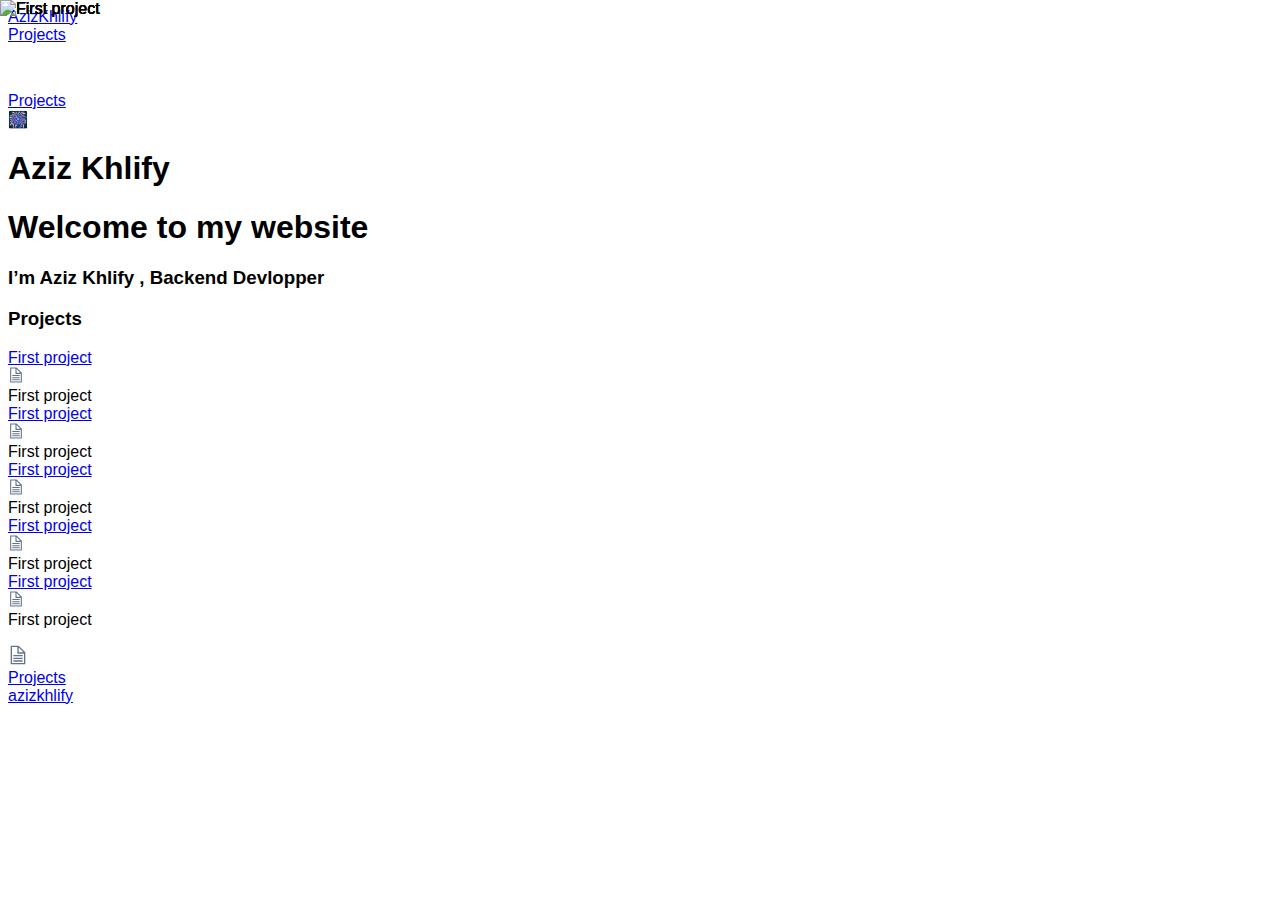
==== commit efaff672: "Update index.html" ====
--- a/index.html
+++ b/index.html
@@ -1,2 +1,125 @@
 <!DOCTYPE html>
 <html lang="en" class=""><head><meta charset="utf-8"><meta name="viewport" content="width=device-width, initial-scale=1"><title>Aziz Khlify</title><meta name="twitter:card" content="summary_large_image"><meta property="og:type" content="website"><meta property="og:image" content=""><meta property="og:locale" content="en_US"><meta name="robots" content="noindex,nofollow"><meta name="googlebot" content="noindex,nofollow"><meta name="description" content="I’m Aziz Khlify , Backend Devlopper"><meta property="og:url" content="https://azizkhlify.github.io/"><meta property="og:title" content="Aziz Khlify"><meta property="og:description" content="I’m Aziz Khlify , Backend Devlopper"><meta property="og:image:alt" content="Aziz Khlify"><meta property="og:site_name" content="Aziz Khlify"><meta name="next-head-count" content="16"><link rel="preload" href="https://assets-v2.super.so/global/fonts/Inter/inter-v12-latin-ext_latin_cyrillic-ext_cyrillic-regular.woff2" crossorigin="anonymous" as="font" type="font/woff2"><link rel="preload" href="https://assets-v2.super.so/global/fonts/Inter/inter-v12-latin-ext_latin_cyrillic-ext_cyrillic-500.woff2" crossorigin="anonymous" as="font" type="font/woff2"><link rel="preload" href="https://assets-v2.super.so/global/fonts/Inter/inter-v12-latin-ext_latin_cyrillic-ext_cyrillic-600.woff2" crossorigin="anonymous" as="font" type="font/woff2"><link rel="preload" href="https://assets-v2.super.so/global/fonts/Inter/inter-v12-latin-ext_latin_cyrillic-ext_cyrillic-700.woff2" crossorigin="anonymous" as="font" type="font/woff2"><link rel="preload" href="https://azizkhlify.super.site/_next/static/css/4ee25eeda1cb3ee6.css" as="style"><link rel="stylesheet" href="https://azizkhlify.super.site/_next/static/css/4ee25eeda1cb3ee6.css" data-n-g=""><noscript data-n-css=""></noscript><script defer="" nomodule="" src="/_next/static/chunks/polyfills-c67a75d1b6f99dc8.js"></script><script defer="" src="https://azizkhlify.super.site//_next/static/chunks/903.9b831b1fc1f2f127.js"></script><script defer="" src="https://azizkhlify.super.site//_next/static/chunks/2344.3206974285525850.js"></script><script defer="" src="https://azizkhlify.super.site//_next/static/chunks/1127.c308e184dd7db188.js"></script><script defer="" src="https://azizkhlify.super.site//_next/static/chunks/7004.4172177ac60096ba.js"></script><script defer="" src="https://azizkhlify.super.site//_next/static/chunks/7027.de9e420943418a08.js"></script><script defer="" src="https://azizkhlify.super.site//_next/static/chunks/1824.a01cad2a8d34cd1c.js"></script><script src="https://azizkhlify.super.site//_next/static/chunks/webpack-ed208b8861cf19d1.js" defer=""></script><script src="https://azizkhlify.super.site//_next/static/chunks/framework-a070cbfff3c750c5.js" defer=""></script><script src="https://azizkhlify.super.site//_next/static/chunks/main-9d719499c0227aa5.js" defer=""></script><script src="https://azizkhlify.super.site//_next/static/chunks/pages/_app-bbeb797fbd722fc4.js" defer=""></script><script src="https://azizkhlify.super.site//_next/static/chunks/1855-d39a98e72e829539.js" defer=""></script><script src="https://azizkhlify.super.site//_next/static/chunks/7628-86e9abdae0ae4ec3.js" defer=""></script><script src="https://azizkhlify.super.site//_next/static/chunks/9503-2ff7f1269e569cf9.js" defer=""></script><script src="https://azizkhlify.super.site//_next/static/chunks/pages/index-62b675f5dde51872.js" defer=""></script><script src="https://azizkhlify.super.site//_next/static/gZ6C1LnMPRqgQu4avDK5M/_buildManifest.js" defer=""></script><script src="https://azizkhlify.super.site/_next/static/gZ6C1LnMPRqgQu4avDK5M/_ssgManifest.js" defer=""></script><style>
+      @font-face {
+        font-family: "Inter";
+        font-style: normal;
+        font-display: swap;
+        font-weight: 400;
+        src: url("https://assets-v2.super.so/global/fonts/Inter/inter-v12-latin-ext_latin_cyrillic-ext_cyrillic-regular.eot"); /* IE9 Compat Modes */
+        src: local(""),
+          url("https://assets-v2.super.so/global/fonts/Inter/inter-v12-latin-ext_latin_cyrillic-ext_cyrillic-regular.eot?#iefix")
+            format("embedded-opentype"),
+          /* IE6-IE8 */
+            url("https://assets-v2.super.so/global/fonts/Inter/inter-v12-latin-ext_latin_cyrillic-ext_cyrillic-regular.woff2")
+            format("woff2"),
+          /* Super Modern Browsers */
+            url("https://assets-v2.super.so/global/fonts/Inter/inter-v12-latin-ext_latin_cyrillic-ext_cyrillic-regular.woff")
+            format("woff"),
+          /* Modern Browsers */
+            url("https://assets-v2.super.so/global/fonts/Inter/inter-v12-latin-ext_latin_cyrillic-ext_cyrillic-regular.ttf")
+            format("truetype"),
+          /* Safari, Android, iOS */
+            url("https://assets-v2.super.so/global/fonts/Inter/inter-v12-latin-ext_latin_cyrillic-ext_cyrillic-regular.svg#Inter")
+            format("svg"); /* Legacy iOS */
+      }
+    
+      @font-face {
+        font-family: "Inter";
+        font-style: normal;
+        font-display: swap;
+        font-weight: 500;
+        src: url("https://assets-v2.super.so/global/fonts/Inter/inter-v12-latin-ext_latin_cyrillic-ext_cyrillic-500.eot"); /* IE9 Compat Modes */
+        src: local(""),
+          url("https://assets-v2.super.so/global/fonts/Inter/inter-v12-latin-ext_latin_cyrillic-ext_cyrillic-500.eot?#iefix")
+            format("embedded-opentype"),
+          /* IE6-IE8 */
+            url("https://assets-v2.super.so/global/fonts/Inter/inter-v12-latin-ext_latin_cyrillic-ext_cyrillic-500.woff2")
+            format("woff2"),
+          /* Super Modern Browsers */
+            url("https://assets-v2.super.so/global/fonts/Inter/inter-v12-latin-ext_latin_cyrillic-ext_cyrillic-500.woff")
+            format("woff"),
+          /* Modern Browsers */
+            url("https://assets-v2.super.so/global/fonts/Inter/inter-v12-latin-ext_latin_cyrillic-ext_cyrillic-500.ttf")
+            format("truetype"),
+          /* Safari, Android, iOS */
+            url("https://assets-v2.super.so/global/fonts/Inter/inter-v12-latin-ext_latin_cyrillic-ext_cyrillic-500.svg#Inter")
+            format("svg"); /* Legacy iOS */
+      }
+    
+      @font-face {
+        font-family: "Inter";
+        font-style: normal;
+        font-display: swap;
+        font-weight: 600;
+        src: url("https://assets-v2.super.so/global/fonts/Inter/inter-v12-latin-ext_latin_cyrillic-ext_cyrillic-600.eot"); /* IE9 Compat Modes */
+        src: local(""),
+          url("https://assets-v2.super.so/global/fonts/Inter/inter-v12-latin-ext_latin_cyrillic-ext_cyrillic-600.eot?#iefix")
+            format("embedded-opentype"),
+          /* IE6-IE8 */
+            url("https://assets-v2.super.so/global/fonts/Inter/inter-v12-latin-ext_latin_cyrillic-ext_cyrillic-600.woff2")
+            format("woff2"),
+          /* Super Modern Browsers */
+            url("https://assets-v2.super.so/global/fonts/Inter/inter-v12-latin-ext_latin_cyrillic-ext_cyrillic-600.woff")
+            format("woff"),
+          /* Modern Browsers */
+            url("https://assets-v2.super.so/global/fonts/Inter/inter-v12-latin-ext_latin_cyrillic-ext_cyrillic-600.ttf")
+            format("truetype"),
+          /* Safari, Android, iOS */
+            url("https://assets-v2.super.so/global/fonts/Inter/inter-v12-latin-ext_latin_cyrillic-ext_cyrillic-600.svg#Inter")
+            format("svg"); /* Legacy iOS */
+      }
+    
+      @font-face {
+        font-family: "Inter";
+        font-style: normal;
+        font-display: swap;
+        font-weight: 700;
+        src: url("https://assets-v2.super.so/global/fonts/Inter/inter-v12-latin-ext_latin_cyrillic-ext_cyrillic-700.eot"); /* IE9 Compat Modes */
+        src: local(""),
+          url("https://assets-v2.super.so/global/fonts/Inter/inter-v12-latin-ext_latin_cyrillic-ext_cyrillic-700.eot?#iefix")
+            format("embedded-opentype"),
+          /* IE6-IE8 */
+            url("https://assets-v2.super.so/global/fonts/Inter/inter-v12-latin-ext_latin_cyrillic-ext_cyrillic-700.woff2")
+            format("woff2"),
+          /* Super Modern Browsers */
+            url("https://assets-v2.super.so/global/fonts/Inter/inter-v12-latin-ext_latin_cyrillic-ext_cyrillic-700.woff")
+            format("woff"),
+          /* Modern Browsers */
+            url("https://assets-v2.super.so/global/fonts/Inter/inter-v12-latin-ext_latin_cyrillic-ext_cyrillic-700.ttf")
+            format("truetype"),
+          /* Safari, Android, iOS */
+            url("https://assets-v2.super.so/global/fonts/Inter/inter-v12-latin-ext_latin_cyrillic-ext_cyrillic-700.svg#Inter")
+            format("svg"); /* Legacy iOS */
+      }
+    
+      @font-face {
+        font-family: "Inter-fallback";
+        size-adjust: 106.98999999999994%;
+        ascent-override: 90%;
+        src: local("Arial");
+      }
+    </style><link as="script" rel="prefetch" href="/_next/static/chunks/pages/%5B...page%5D-d2e2efdb4d1d5b43.js"><style type="text/css" data-styled-jsx="">:root{--color-text-default:#4d586f;--color-text-default-light:#64748B;--color-text-gray:#9CA3AF;--color-text-brown:#C9844F;--color-text-orange:#FB923C;--color-text-yellow:#FBBF24;--color-text-green:#34D399;--color-text-blue:#60A5FA;--color-text-purple:#C084FC;--color-text-pink:#F472B6;--color-text-red:#F87171;--color-bg-default:#F3EEE8;--color-bg-gray:#F0EDEB;--color-bg-brown:#F0E4DA;--color-bg-orange:#FCE4D1;--color-bg-yellow:#FBEED0;--color-bg-green:#DEEDE8;--color-bg-blue:#DEE8F7;--color-bg-purple:#E0D8F4;--color-bg-pink:#FAE0F0;--color-bg-red:#FBD6D2;--color-bg-gray-light:#F0EDEB;--color-bg-brown-light:#F0E4DA;--color-bg-orange-light:#FCE4D1;--color-bg-yellow-light:#FBEED0;--color-bg-green-light:#DEEDE8;--color-bg-blue-light:#DEE8F7;--color-bg-purple-light:#E0D8F4;--color-bg-pink-light:#FAE0F0;--color-bg-red-light:#FBD6D2;--color-pill-default:rgba(0,0,0,0.04);--color-pill-gray:#F0EDEB;--color-pill-brown:#F0E4DA;--color-pill-orange:#FCE4D1;--color-pill-yellow:#FBEED0;--color-pill-green:#DEEDE8;--color-pill-blue:#DEE8F7;--color-pill-purple:#E0D8F4;--color-pill-pink:#FAE0F0;--color-pill-red:#FBD6D2;--color-ui-hover-bg:rgb(232,229,224);--color-card-bg:#F3EEE8;--color-checkbox-bg:#DEE8F7;--color-border-default:rgba(0,0,0,0.04);--color-border-dark:rgba(0,0,0,0.04);--color-code-bg:rgb(232,229,224);--scrollbar-background-color:#fafafa;--scrollbar-thumb-color:#c1c1c1;--scrollbar-border-color:#e8e8e8;--navbar-text-color:var(--color-text-default);--navbar-background-color:var(--color-bg-default);--navbar-button-text-color:var(--color-text-default);--navbar-button-background-color:var(--color-bg-default);--navbar-menu-background-color:var(--navbar-background-color);--footer-text-color:var(--color-text-default);--footer-background-color:var(--color-bg-default);--color-calendar-weekend-bg:undefined}</style><style type="text/css" data-styled-jsx="">:root{--padding-layout:0.6rem;--border-radii-layout:5px;--border-thickness-layout:1px;--border-type-layout:solid;--border-layout:var(--border-thickness-layout)
+          var(--border-type-layout) var(--color-border-default);--layout-max-width:900px;--column-spacing:46px;--page-display:unset;--padding-right:calc(env(safe-area-inset-right) + 96px);--padding-left:calc(env(safe-area-inset-left) + 96px);--padding-right-mobile:calc(env(safe-area-inset-right) + 24px);--padding-left-mobile:calc(env(safe-area-inset-left) + 24px);--header-cover-height:30vh;--header-title-align:left;--header-icon-align:-112px auto auto auto;--header-display:block;--collection-header-border:var(--border-layout);--collection-table-cell-padding:calc(var(--padding-layout) - 0.3rem)
+          calc(var(--padding-layout) - 0.1rem);--collection-list-item-padding:calc(var(--padding-layout) - 0.5rem);--collection-list-item-border-radii:calc(
+          var(--border-radii-layout) - 1px
+        );--collection-card-padding:0px;--collection-card-title-padding:0px;--collection-card-content-padding:var(--padding-layout);--collection-card-border-radii:var(--border-radii-layout);--collection-card-gap:16px;--collection-card-shadow:rgba(15, 15, 15, 0.1) 0px 0px 0px 1px, rgba(15, 15, 15, 0.1) 0px 2px 4px;--collection-card-title-size:0.875rem;--collection-card-cover-height-small:128px;--collection-card-cover-size-small:172px;--collection-card-cover-height-medium:200px;--collection-card-cover-size-medium:260px;--collection-card-cover-height-large:200px;--collection-card-cover-size-large:320px;--collection-card-icon-display:inline-flex;--callout-padding:calc(var(--padding-layout) + 0.4rem)
+          calc(var(--padding-layout) + 0.4rem)
+          calc(var(--padding-layout) + 0.4rem)
+          calc(var(--padding-layout) + 0.1em);--callout-border-radii:calc(var(--border-radii-layout) - 2px);--callout-border:var(--border-layout);--callout-icon-display:block;--callout-shadow:none;--file-border-radii:calc(var(--border-radii-layout) - 2px);--equation-border-radii:calc(var(--border-radii-layout) - 2px);--divider-border:var(--border-layout);--quote-border:calc(var(--border-thickness-layout) + 2px) solid
+          currentcolor;--code-padding:calc(var(--padding-layout) + 1.4rem);--code-border-radii:var(--border-radii-layout);--tweet-padding:calc(var(--padding-layout) + 0.65rem)
+          calc(var(--padding-layout) + 0.65rem)
+          calc(var(--padding-layout) + 0.05rem)
+          calc(var(--padding-layout) + 0.65rem);--tweet-border-radii:var(--border-radii-layout);--tweet-border:var(--border-layout);--bookmark-padding:calc(var(--padding-layout) + 0.15rem) 0px
+          calc(var(--padding-layout) + 0.025rem)
+          calc(var(--padding-layout) + 0.275rem);--bookmark-border-radii:var(--border-radii-layout);--bookmark-border:var(--border-layout);--bookmark-image-border-radii:0px
+          calc(var(--border-radii-layout) - 1px)
+          calc(var(--border-radii-layout) - 1px) 0px;--embed-border-radii:calc(var(--border-radii-layout) - 5px);--image-border-radii:calc(var(--border-radii-layout) - 5px);--title-size:2.5rem;--quote-size:1.2rem;--heading-size:1rem;--primary-font:Inter, Inter-fallback, Helvetica,
+          Apple Color Emoji, Segoe UI Emoji, NotoColorEmoji, Noto Color Emoji,
+          Segoe UI Symbol, Android Emoji, EmojiSymbols, -apple-system,
+          BlinkMacSystemFont, Segoe UI, Roboto, Helvetica Neue, Noto Sans,
+          sans-serif;--secondary-font:Inter, Inter-fallback, Helvetica,
+          Apple Color Emoji, Segoe UI Emoji, NotoColorEmoji, Noto Color Emoji,
+          Segoe UI Symbol, Android Emoji, EmojiSymbols, -apple-system,
+          BlinkMacSystemFont, Segoe UI, Roboto, Helvetica Neue, Noto Sans,
+          sans-serif;--text-weight:normal;--heading-weight:600;--heading1-size:calc(var(--heading-size) * 1.875);--heading2-size:calc(var(--heading-size) * 1.5);--heading3-size:calc(var(--heading-size) * 1.25);--heading4-size:calc(var(--heading-size) * 1);--heading5-size:calc(var(--heading-size) * 0.8125);--scrollbar-width:15px;--navbar-height:74px;--navbar-shadow:;--navbar-button-border-radii:50px}html{font-size:16px}body{font-family:var(--secondary-font)}
+    </style><link rel="stylesheet" href="https://sites.super.so/slite/style.css"></head><body><div id="__next" data-reactroot=""><div id="page-index" class="super-root page__index"><div class="super-navbar simple" style="position: sticky;"><div class="super-navbar__content"><a class="notion-link super-navbar__logo" href="/"><span class="super-navbar__logo-text" style="font-size: 16px;">AzizKhlify</span></a><div class="super-navbar__item-list"><a class="notion-link super-navbar__item" href="/projects">Projects</a></div><div class="super-navbar__actions hide"><div class="super-navbar__button super-navbar__menu-open"><svg xmlns="http://www.w3.org/2000/svg" fill="none" viewBox="0 0 24 24" width="24" height="24" style="width: 1.25rem; height: 1.25rem; fill: var(--color-text-default-light);"><path stroke-linecap="round" stroke-linejoin="round" stroke-width="2" d="M4 6h16M4 12h16M4 18h16"></path></svg></div></div></div><div class="super-navbar__menu-wrapper"><div class="super-navbar__menu"><div class="super-navbar__button super-navbar__menu-close"><svg xmlns="http://www.w3.org/2000/svg" fill="none" viewBox="0 0 24 24" width="24" height="24" style="width: 1.25rem; height: 1.25rem; fill: var(--color-text-default-light);"><path stroke-linecap="round" stroke-linejoin="round" stroke-width="2" d="M6 18L18 6M6 6l12 12"></path></svg></div><div class="super-navbar__menu-item-list"><a class="notion-link super-navbar__item" href="/projects">Projects</a></div></div></div></div><div class="super-content-wrapper"><div class="notion-header page"><div class="notion-header__cover no-cover"></div><div class="notion-header__content no-cover has-icon max-width"><div class="notion-header__title-wrapper"><div class="notion-header__icon-wrapper no-cover has-icon"><div>🎆</div></div><h1 class="notion-header__title">Aziz Khlify</h1></div></div></div><div class="super-content max-width has-footer"><article id="block-417fedb8c4b74cca89a76599416e5e01" class="notion-root"><h1 id="block-cdc0fe551eb74371b4236e070ccef825" class="notion-heading"><span class="notion-heading__anchor" id="cdc0fe551eb74371b4236e070ccef825"></span><span class="notion-semantic-string"><span>Welcome to my website </span></span></h1><h3 id="block-c19f622cf7914a489a3ad87b07fd4a8b" class="notion-heading"><span class="notion-heading__anchor" id="c19f622cf7914a489a3ad87b07fd4a8b"></span><span class="notion-semantic-string"><span>I’m Aziz Khlify , Backend Devlopper</span></span></h3><div id="block-307e7a8dcdfb41319c801719788b94c4" class="notion-text"><p class="notion-text__content"><span class="notion-semantic-string"></span></p></div><div id="block-dceb7874bb4c48e4af4b50cd3ce8f6bb" class="notion-text"><p class="notion-text__content"><span class="notion-semantic-string"></span></p></div><div id="block-20831e816d254200bb5c4c16201cc2e9" class="notion-collection inline"><div class="notion-collection__header-wrapper"><h3 class="notion-collection__header"><a class="notion-anchor" href="#20831e816d254200bb5c4c16201cc2e9"></a><span class="notion-semantic-string"><span>Projects</span></span></h3></div><div class="notion-collection-gallery medium"><div id="block-first-project" class="notion-collection-card gallery"><a class="notion-link notion-collection-card__anchor" href="/first-project">First project</a><div class="notion-collection-card__cover medium"><span style="box-sizing: border-box; display: block; overflow: hidden; width: initial; height: initial; background: none; opacity: 1; border: 0px; margin: 0px; padding: 0px; position: absolute; inset: 0px;"><img alt="First project" sizes="100vw" srcset="/_next/image?url=https%3A%2F%2Fsuper-static-assets.s3.amazonaws.com%2F3e99d25e-ca4f-4d09-92f4-7a87091e3af4%2Fimages%2F0a7a1df0-6bb4-4fd5-8d98-56cde33a4376.jpg&amp;w=640&amp;q=80 640w, /_next/image?url=https%3A%2F%2Fsuper-static-assets.s3.amazonaws.com%2F3e99d25e-ca4f-4d09-92f4-7a87091e3af4%2Fimages%2F0a7a1df0-6bb4-4fd5-8d98-56cde33a4376.jpg&amp;w=750&amp;q=80 750w, /_next/image?url=https%3A%2F%2Fsuper-static-assets.s3.amazonaws.com%2F3e99d25e-ca4f-4d09-92f4-7a87091e3af4%2Fimages%2F0a7a1df0-6bb4-4fd5-8d98-56cde33a4376.jpg&amp;w=828&amp;q=80 828w, /_next/image?url=https%3A%2F%2Fsuper-static-assets.s3.amazonaws.com%2F3e99d25e-ca4f-4d09-92f4-7a87091e3af4%2Fimages%2F0a7a1df0-6bb4-4fd5-8d98-56cde33a4376.jpg&amp;w=1080&amp;q=80 1080w, /_next/image?url=https%3A%2F%2Fsuper-static-assets.s3.amazonaws.com%2F3e99d25e-ca4f-4d09-92f4-7a87091e3af4%2Fimages%2F0a7a1df0-6bb4-4fd5-8d98-56cde33a4376.jpg&amp;w=1200&amp;q=80 1200w, /_next/image?url=https%3A%2F%2Fsuper-static-assets.s3.amazonaws.com%2F3e99d25e-ca4f-4d09-92f4-7a87091e3af4%2Fimages%2F0a7a1df0-6bb4-4fd5-8d98-56cde33a4376.jpg&amp;w=1920&amp;q=80 1920w, /_next/image?url=https%3A%2F%2Fsuper-static-assets.s3.amazonaws.com%2F3e99d25e-ca4f-4d09-92f4-7a87091e3af4%2Fimages%2F0a7a1df0-6bb4-4fd5-8d98-56cde33a4376.jpg&amp;w=2048&amp;q=80 2048w, /_next/image?url=https%3A%2F%2Fsuper-static-assets.s3.amazonaws.com%2F3e99d25e-ca4f-4d09-92f4-7a87091e3af4%2Fimages%2F0a7a1df0-6bb4-4fd5-8d98-56cde33a4376.jpg&amp;w=3840&amp;q=80 3840w" src="/_next/image?url=https%3A%2F%2Fsuper-static-assets.s3.amazonaws.com%2F3e99d25e-ca4f-4d09-92f4-7a87091e3af4%2Fimages%2F0a7a1df0-6bb4-4fd5-8d98-56cde33a4376.jpg&amp;w=3840&amp;q=80" decoding="async" data-nimg="fill" style="position: absolute; inset: 0px; box-sizing: border-box; padding: 0px; border: none; margin: auto; display: block; width: 0px; height: 0px; min-width: 100%; max-width: 100%; min-height: 100%; max-height: 100%; object-fit: cover; object-position: center 50%;"></span></div><div class="notion-collection-card__content"><div class="notion-property notion-property__title"><span class="notion-semantic-string"><div class="notion-property__title__icon-wrapper"><svg class="notion-icon notion-icon__page" viewBox="0 0 30 30" style="width: 1em; height: 1em; fill: var(--color-text-default-light); object-fit: contain; line-height: 1.5rem;"><g><path d="M16,1H4v28h22V11L16,1z M16,3.828L23.172,11H16V3.828z M24,27H6V3h8v10h10V27z M8,17h14v-2H8V17z M8,21h14v-2H8V21z M8,25h14v-2H8V25z"></path></g></svg></div><span>First project</span></span></div></div></div><div id="block-9e8ed70cad064b6ea9342ee55ed71325" class="notion-collection-card gallery"><a class="notion-link notion-collection-card__anchor" href="/9e8ed70cad064b6ea9342ee55ed71325">First project</a><div class="notion-collection-card__cover medium"><span style="box-sizing: border-box; display: block; overflow: hidden; width: initial; height: initial; background: none; opacity: 1; border: 0px; margin: 0px; padding: 0px; position: absolute; inset: 0px;"><img alt="First project" sizes="100vw" srcset="/_next/image?url=https%3A%2F%2Fsuper-static-assets.s3.amazonaws.com%2F3e99d25e-ca4f-4d09-92f4-7a87091e3af4%2Fimages%2F0a7a1df0-6bb4-4fd5-8d98-56cde33a4376.jpg&amp;w=640&amp;q=80 640w, /_next/image?url=https%3A%2F%2Fsuper-static-assets.s3.amazonaws.com%2F3e99d25e-ca4f-4d09-92f4-7a87091e3af4%2Fimages%2F0a7a1df0-6bb4-4fd5-8d98-56cde33a4376.jpg&amp;w=750&amp;q=80 750w, /_next/image?url=https%3A%2F%2Fsuper-static-assets.s3.amazonaws.com%2F3e99d25e-ca4f-4d09-92f4-7a87091e3af4%2Fimages%2F0a7a1df0-6bb4-4fd5-8d98-56cde33a4376.jpg&amp;w=828&amp;q=80 828w, /_next/image?url=https%3A%2F%2Fsuper-static-assets.s3.amazonaws.com%2F3e99d25e-ca4f-4d09-92f4-7a87091e3af4%2Fimages%2F0a7a1df0-6bb4-4fd5-8d98-56cde33a4376.jpg&amp;w=1080&amp;q=80 1080w, /_next/image?url=https%3A%2F%2Fsuper-static-assets.s3.amazonaws.com%2F3e99d25e-ca4f-4d09-92f4-7a87091e3af4%2Fimages%2F0a7a1df0-6bb4-4fd5-8d98-56cde33a4376.jpg&amp;w=1200&amp;q=80 1200w, /_next/image?url=https%3A%2F%2Fsuper-static-assets.s3.amazonaws.com%2F3e99d25e-ca4f-4d09-92f4-7a87091e3af4%2Fimages%2F0a7a1df0-6bb4-4fd5-8d98-56cde33a4376.jpg&amp;w=1920&amp;q=80 1920w, /_next/image?url=https%3A%2F%2Fsuper-static-assets.s3.amazonaws.com%2F3e99d25e-ca4f-4d09-92f4-7a87091e3af4%2Fimages%2F0a7a1df0-6bb4-4fd5-8d98-56cde33a4376.jpg&amp;w=2048&amp;q=80 2048w, /_next/image?url=https%3A%2F%2Fsuper-static-assets.s3.amazonaws.com%2F3e99d25e-ca4f-4d09-92f4-7a87091e3af4%2Fimages%2F0a7a1df0-6bb4-4fd5-8d98-56cde33a4376.jpg&amp;w=3840&amp;q=80 3840w" src="/_next/image?url=https%3A%2F%2Fsuper-static-assets.s3.amazonaws.com%2F3e99d25e-ca4f-4d09-92f4-7a87091e3af4%2Fimages%2F0a7a1df0-6bb4-4fd5-8d98-56cde33a4376.jpg&amp;w=3840&amp;q=80" decoding="async" data-nimg="fill" style="position: absolute; inset: 0px; box-sizing: border-box; padding: 0px; border: none; margin: auto; display: block; width: 0px; height: 0px; min-width: 100%; max-width: 100%; min-height: 100%; max-height: 100%; object-fit: cover; object-position: center 50%;"></span></div><div class="notion-collection-card__content"><div class="notion-property notion-property__title"><span class="notion-semantic-string"><div class="notion-property__title__icon-wrapper"><svg class="notion-icon notion-icon__page" viewBox="0 0 30 30" style="width: 1em; height: 1em; fill: var(--color-text-default-light); object-fit: contain; line-height: 1.5rem;"><g><path d="M16,1H4v28h22V11L16,1z M16,3.828L23.172,11H16V3.828z M24,27H6V3h8v10h10V27z M8,17h14v-2H8V17z M8,21h14v-2H8V21z M8,25h14v-2H8V25z"></path></g></svg></div><span>First project</span></span></div></div></div><div id="block-c519c121d1054f9490e2e2a0a93529c5" class="notion-collection-card gallery"><a class="notion-link notion-collection-card__anchor" href="/c519c121d1054f9490e2e2a0a93529c5">First project</a><div class="notion-collection-card__cover medium"><span style="box-sizing: border-box; display: block; overflow: hidden; width: initial; height: initial; background: none; opacity: 1; border: 0px; margin: 0px; padding: 0px; position: absolute; inset: 0px;"><img alt="First project" sizes="100vw" srcset="/_next/image?url=https%3A%2F%2Fsuper-static-assets.s3.amazonaws.com%2F3e99d25e-ca4f-4d09-92f4-7a87091e3af4%2Fimages%2F0a7a1df0-6bb4-4fd5-8d98-56cde33a4376.jpg&amp;w=640&amp;q=80 640w, /_next/image?url=https%3A%2F%2Fsuper-static-assets.s3.amazonaws.com%2F3e99d25e-ca4f-4d09-92f4-7a87091e3af4%2Fimages%2F0a7a1df0-6bb4-4fd5-8d98-56cde33a4376.jpg&amp;w=750&amp;q=80 750w, /_next/image?url=https%3A%2F%2Fsuper-static-assets.s3.amazonaws.com%2F3e99d25e-ca4f-4d09-92f4-7a87091e3af4%2Fimages%2F0a7a1df0-6bb4-4fd5-8d98-56cde33a4376.jpg&amp;w=828&amp;q=80 828w, /_next/image?url=https%3A%2F%2Fsuper-static-assets.s3.amazonaws.com%2F3e99d25e-ca4f-4d09-92f4-7a87091e3af4%2Fimages%2F0a7a1df0-6bb4-4fd5-8d98-56cde33a4376.jpg&amp;w=1080&amp;q=80 1080w, /_next/image?url=https%3A%2F%2Fsuper-static-assets.s3.amazonaws.com%2F3e99d25e-ca4f-4d09-92f4-7a87091e3af4%2Fimages%2F0a7a1df0-6bb4-4fd5-8d98-56cde33a4376.jpg&amp;w=1200&amp;q=80 1200w, /_next/image?url=https%3A%2F%2Fsuper-static-assets.s3.amazonaws.com%2F3e99d25e-ca4f-4d09-92f4-7a87091e3af4%2Fimages%2F0a7a1df0-6bb4-4fd5-8d98-56cde33a4376.jpg&amp;w=1920&amp;q=80 1920w, /_next/image?url=https%3A%2F%2Fsuper-static-assets.s3.amazonaws.com%2F3e99d25e-ca4f-4d09-92f4-7a87091e3af4%2Fimages%2F0a7a1df0-6bb4-4fd5-8d98-56cde33a4376.jpg&amp;w=2048&amp;q=80 2048w, /_next/image?url=https%3A%2F%2Fsuper-static-assets.s3.amazonaws.com%2F3e99d25e-ca4f-4d09-92f4-7a87091e3af4%2Fimages%2F0a7a1df0-6bb4-4fd5-8d98-56cde33a4376.jpg&amp;w=3840&amp;q=80 3840w" src="/_next/image?url=https%3A%2F%2Fsuper-static-assets.s3.amazonaws.com%2F3e99d25e-ca4f-4d09-92f4-7a87091e3af4%2Fimages%2F0a7a1df0-6bb4-4fd5-8d98-56cde33a4376.jpg&amp;w=3840&amp;q=80" decoding="async" data-nimg="fill" style="position: absolute; inset: 0px; box-sizing: border-box; padding: 0px; border: none; margin: auto; display: block; width: 0px; height: 0px; min-width: 100%; max-width: 100%; min-height: 100%; max-height: 100%; object-fit: cover; object-position: center 50%;"></span></div><div class="notion-collection-card__content"><div class="notion-property notion-property__title"><span class="notion-semantic-string"><div class="notion-property__title__icon-wrapper"><svg class="notion-icon notion-icon__page" viewBox="0 0 30 30" style="width: 1em; height: 1em; fill: var(--color-text-default-light); object-fit: contain; line-height: 1.5rem;"><g><path d="M16,1H4v28h22V11L16,1z M16,3.828L23.172,11H16V3.828z M24,27H6V3h8v10h10V27z M8,17h14v-2H8V17z M8,21h14v-2H8V21z M8,25h14v-2H8V25z"></path></g></svg></div><span>First project</span></span></div></div></div><div id="block-7b252148ba384f1cab86ee194714538b" class="notion-collection-card gallery"><a class="notion-link notion-collection-card__anchor" href="/7b252148ba384f1cab86ee194714538b">First project</a><div class="notion-collection-card__cover medium"><span style="box-sizing: border-box; display: block; overflow: hidden; width: initial; height: initial; background: none; opacity: 1; border: 0px; margin: 0px; padding: 0px; position: absolute; inset: 0px;"><img alt="First project" sizes="100vw" srcset="/_next/image?url=https%3A%2F%2Fsuper-static-assets.s3.amazonaws.com%2F3e99d25e-ca4f-4d09-92f4-7a87091e3af4%2Fimages%2F0a7a1df0-6bb4-4fd5-8d98-56cde33a4376.jpg&amp;w=640&amp;q=80 640w, /_next/image?url=https%3A%2F%2Fsuper-static-assets.s3.amazonaws.com%2F3e99d25e-ca4f-4d09-92f4-7a87091e3af4%2Fimages%2F0a7a1df0-6bb4-4fd5-8d98-56cde33a4376.jpg&amp;w=750&amp;q=80 750w, /_next/image?url=https%3A%2F%2Fsuper-static-assets.s3.amazonaws.com%2F3e99d25e-ca4f-4d09-92f4-7a87091e3af4%2Fimages%2F0a7a1df0-6bb4-4fd5-8d98-56cde33a4376.jpg&amp;w=828&amp;q=80 828w, /_next/image?url=https%3A%2F%2Fsuper-static-assets.s3.amazonaws.com%2F3e99d25e-ca4f-4d09-92f4-7a87091e3af4%2Fimages%2F0a7a1df0-6bb4-4fd5-8d98-56cde33a4376.jpg&amp;w=1080&amp;q=80 1080w, /_next/image?url=https%3A%2F%2Fsuper-static-assets.s3.amazonaws.com%2F3e99d25e-ca4f-4d09-92f4-7a87091e3af4%2Fimages%2F0a7a1df0-6bb4-4fd5-8d98-56cde33a4376.jpg&amp;w=1200&amp;q=80 1200w, /_next/image?url=https%3A%2F%2Fsuper-static-assets.s3.amazonaws.com%2F3e99d25e-ca4f-4d09-92f4-7a87091e3af4%2Fimages%2F0a7a1df0-6bb4-4fd5-8d98-56cde33a4376.jpg&amp;w=1920&amp;q=80 1920w, /_next/image?url=https%3A%2F%2Fsuper-static-assets.s3.amazonaws.com%2F3e99d25e-ca4f-4d09-92f4-7a87091e3af4%2Fimages%2F0a7a1df0-6bb4-4fd5-8d98-56cde33a4376.jpg&amp;w=2048&amp;q=80 2048w, /_next/image?url=https%3A%2F%2Fsuper-static-assets.s3.amazonaws.com%2F3e99d25e-ca4f-4d09-92f4-7a87091e3af4%2Fimages%2F0a7a1df0-6bb4-4fd5-8d98-56cde33a4376.jpg&amp;w=3840&amp;q=80 3840w" src="/_next/image?url=https%3A%2F%2Fsuper-static-assets.s3.amazonaws.com%2F3e99d25e-ca4f-4d09-92f4-7a87091e3af4%2Fimages%2F0a7a1df0-6bb4-4fd5-8d98-56cde33a4376.jpg&amp;w=3840&amp;q=80" decoding="async" data-nimg="fill" style="position: absolute; inset: 0px; box-sizing: border-box; padding: 0px; border: none; margin: auto; display: block; width: 0px; height: 0px; min-width: 100%; max-width: 100%; min-height: 100%; max-height: 100%; object-fit: cover; object-position: center 50%;"></span></div><div class="notion-collection-card__content"><div class="notion-property notion-property__title"><span class="notion-semantic-string"><div class="notion-property__title__icon-wrapper"><svg class="notion-icon notion-icon__page" viewBox="0 0 30 30" style="width: 1em; height: 1em; fill: var(--color-text-default-light); object-fit: contain; line-height: 1.5rem;"><g><path d="M16,1H4v28h22V11L16,1z M16,3.828L23.172,11H16V3.828z M24,27H6V3h8v10h10V27z M8,17h14v-2H8V17z M8,21h14v-2H8V21z M8,25h14v-2H8V25z"></path></g></svg></div><span>First project</span></span></div></div></div><div id="block-f2462e0402a54526972333c3b5096a2d" class="notion-collection-card gallery"><a class="notion-link notion-collection-card__anchor" href="/f2462e0402a54526972333c3b5096a2d">First project</a><div class="notion-collection-card__cover medium"><span style="box-sizing: border-box; display: block; overflow: hidden; width: initial; height: initial; background: none; opacity: 1; border: 0px; margin: 0px; padding: 0px; position: absolute; inset: 0px;"><img alt="First project" sizes="100vw" srcset="/_next/image?url=https%3A%2F%2Fsuper-static-assets.s3.amazonaws.com%2F3e99d25e-ca4f-4d09-92f4-7a87091e3af4%2Fimages%2F0a7a1df0-6bb4-4fd5-8d98-56cde33a4376.jpg&amp;w=640&amp;q=80 640w, /_next/image?url=https%3A%2F%2Fsuper-static-assets.s3.amazonaws.com%2F3e99d25e-ca4f-4d09-92f4-7a87091e3af4%2Fimages%2F0a7a1df0-6bb4-4fd5-8d98-56cde33a4376.jpg&amp;w=750&amp;q=80 750w, /_next/image?url=https%3A%2F%2Fsuper-static-assets.s3.amazonaws.com%2F3e99d25e-ca4f-4d09-92f4-7a87091e3af4%2Fimages%2F0a7a1df0-6bb4-4fd5-8d98-56cde33a4376.jpg&amp;w=828&amp;q=80 828w, /_next/image?url=https%3A%2F%2Fsuper-static-assets.s3.amazonaws.com%2F3e99d25e-ca4f-4d09-92f4-7a87091e3af4%2Fimages%2F0a7a1df0-6bb4-4fd5-8d98-56cde33a4376.jpg&amp;w=1080&amp;q=80 1080w, /_next/image?url=https%3A%2F%2Fsuper-static-assets.s3.amazonaws.com%2F3e99d25e-ca4f-4d09-92f4-7a87091e3af4%2Fimages%2F0a7a1df0-6bb4-4fd5-8d98-56cde33a4376.jpg&amp;w=1200&amp;q=80 1200w, /_next/image?url=https%3A%2F%2Fsuper-static-assets.s3.amazonaws.com%2F3e99d25e-ca4f-4d09-92f4-7a87091e3af4%2Fimages%2F0a7a1df0-6bb4-4fd5-8d98-56cde33a4376.jpg&amp;w=1920&amp;q=80 1920w, /_next/image?url=https%3A%2F%2Fsuper-static-assets.s3.amazonaws.com%2F3e99d25e-ca4f-4d09-92f4-7a87091e3af4%2Fimages%2F0a7a1df0-6bb4-4fd5-8d98-56cde33a4376.jpg&amp;w=2048&amp;q=80 2048w, /_next/image?url=https%3A%2F%2Fsuper-static-assets.s3.amazonaws.com%2F3e99d25e-ca4f-4d09-92f4-7a87091e3af4%2Fimages%2F0a7a1df0-6bb4-4fd5-8d98-56cde33a4376.jpg&amp;w=3840&amp;q=80 3840w" src="/_next/image?url=https%3A%2F%2Fsuper-static-assets.s3.amazonaws.com%2F3e99d25e-ca4f-4d09-92f4-7a87091e3af4%2Fimages%2F0a7a1df0-6bb4-4fd5-8d98-56cde33a4376.jpg&amp;w=3840&amp;q=80" decoding="async" data-nimg="fill" style="position: absolute; inset: 0px; box-sizing: border-box; padding: 0px; border: none; margin: auto; display: block; width: 0px; height: 0px; min-width: 100%; max-width: 100%; min-height: 100%; max-height: 100%; object-fit: cover; object-position: center 50%;"></span></div><div class="notion-collection-card__content"><div class="notion-property notion-property__title"><span class="notion-semantic-string"><div class="notion-property__title__icon-wrapper"><svg class="notion-icon notion-icon__page" viewBox="0 0 30 30" style="width: 1em; height: 1em; fill: var(--color-text-default-light); object-fit: contain; line-height: 1.5rem;"><g><path d="M16,1H4v28h22V11L16,1z M16,3.828L23.172,11H16V3.828z M24,27H6V3h8v10h10V27z M8,17h14v-2H8V17z M8,21h14v-2H8V21z M8,25h14v-2H8V25z"></path></g></svg></div><span>First project</span></span></div></div></div></div></div><div id="block-bb8f5c73275846f9b08784ee0a32e17a" class="notion-text"><p class="notion-text__content"><span class="notion-semantic-string"></span></p></div><div id="block-5fae29e7d1f848a4a5275599a023a338" class="notion-text"><p class="notion-text__content"><span class="notion-semantic-string"></span></p></div><div id="block-0c33ec30f53a4fa29119cc6d1f306a20" class="notion-text"><p class="notion-text__content"><span class="notion-semantic-string"></span></p></div><div id="block-d3a808a11daf4bf8a41b9f93f424e366" class="notion-text"><p class="notion-text__content"><span class="notion-semantic-string"></span></p></div><div id="block-66902bb18dcc40ac9766685ee1e6a3c6" class="notion-text"><p class="notion-text__content"><span class="notion-semantic-string"></span></p></div><div id="block-749b6a6443de47d0970aa1b01c143a98" class="notion-text"><p class="notion-text__content"><span class="notion-semantic-string"></span></p></div><div id="block-26add5f84aae4166a3b007cf535a9afc" class="notion-text"><p class="notion-text__content"><span class="notion-semantic-string"></span></p></div><div id="block-2ffe2510e207495880f34c970a7af1bc" class="notion-text"><p class="notion-text__content"><span class="notion-semantic-string"></span></p></div><div id="block-fb36d982e9e24d9ba31bbb64f00ed568" class="notion-text"><p class="notion-text__content"><span class="notion-semantic-string"></span></p></div><div id="block-6ba0185a28a84c93a2ad82a3f455ff3d" class="notion-text"><p class="notion-text__content"><span class="notion-semantic-string"></span></p></div><div id="block-27519cba25a94814a70834b5a3f94ac9" class="notion-text"><p class="notion-text__content"><span class="notion-semantic-string"></span></p></div><div id="block-16f690df51ce49eeb4fdde50faf3202f" class="notion-text"><p class="notion-text__content"><span class="notion-semantic-string"></span></p></div><div id="block-cd50365c3bfb454cb8da75b5e11653a8" class="notion-text"><p class="notion-text__content"><span class="notion-semantic-string"></span></p></div><div id="block-49101ff4ed7c4faeb2fc146ed84c0b95" class="notion-text"><p class="notion-text__content"><span class="notion-semantic-string"></span></p></div><div id="block-e25024f961a0494ab365af3c3ba8f2ce" class="notion-text"><p class="notion-text__content"><span class="notion-semantic-string"></span></p></div><div id="block-f5558e05b84e42c293c2c81b7f694120" class="notion-text"><p class="notion-text__content"><span class="notion-semantic-string"></span></p></div><div id="block-3378cd774dc94aaeaf2427240e6e2ba0" class="notion-text"><p class="notion-text__content"><span class="notion-semantic-string"></span></p></div><div id="block-1655b45df8fa46cc8e3c0f6a29aaaac1" class="notion-text"><p class="notion-text__content"><span class="notion-semantic-string"></span></p></div><div id="block-afebb18823504d0687bcf9c4f6fd2a56" class="notion-text"><p class="notion-text__content"><span class="notion-semantic-string"></span></p></div><div id="block-e581057539fe46e2a50c596eaea66c94" class="notion-text"><p class="notion-text__content"><span class="notion-semantic-string"></span></p></div><div id="block-8d71de83c2c04e0087b7c062ef432444" class="notion-text"><p class="notion-text__content"><span class="notion-semantic-string"></span></p></div><div id="block-3f8203ee87ab4d70a05ea30061976f68" class="notion-text"><p class="notion-text__content"><span class="notion-semantic-string"></span></p></div><div id="block-7add7a14661641bdb24c764d10fbd38b" class="notion-text"><p class="notion-text__content"><span class="notion-semantic-string"></span></p></div><div id="block-15263fba283d4085bb1e7fec725f17cb" class="notion-divider"></div><a id="block-b5a34df063e646d0b37560ddb7b76e35" class="notion-link notion-page" href="/b5a34df063e646d0b37560ddb7b76e35"><div><div class="notion-page__icon"><svg class="notion-icon notion-icon__page" viewBox="0 0 30 30" style="width: 1.25em; height: 1.25em; fill: var(--color-text-default-light);"><g><path d="M16,1H4v28h22V11L16,1z M16,3.828L23.172,11H16V3.828z M24,27H6V3h8v10h10V27z M8,17h14v-2H8V17z M8,21h14v-2H8V21z M8,25h14v-2H8V25z"></path></g></svg></div><div class="notion-page__title"><span class="notion-semantic-string"><span>Projects</span></span></div></div></a></article></div></div><div class="super-footer corners no-footnote"><a class="notion-link super-footer__logo" href="/"><span class="super-footer__logo-text" style="font-size: 16px;">azizkhlify</span></a></div></div></div><script id="__NEXT_DATA__" type="application/json">{"props":{"pageProps":{"records":{"block":{"417fedb8c4b74cca89a76599416e5e01":{"id":"417fedb8c4b74cca89a76599416e5e01","children":["cdc0fe551eb74371b4236e070ccef825","c19f622cf7914a489a3ad87b07fd4a8b","307e7a8dcdfb41319c801719788b94c4","dceb7874bb4c48e4af4b50cd3ce8f6bb","20831e816d254200bb5c4c16201cc2e9","bb8f5c73275846f9b08784ee0a32e17a","5fae29e7d1f848a4a5275599a023a338","0c33ec30f53a4fa29119cc6d1f306a20","d3a808a11daf4bf8a41b9f93f424e366","66902bb18dcc40ac9766685ee1e6a3c6","749b6a6443de47d0970aa1b01c143a98","26add5f84aae4166a3b007cf535a9afc","2ffe2510e207495880f34c970a7af1bc","fb36d982e9e24d9ba31bbb64f00ed568","6ba0185a28a84c93a2ad82a3f455ff3d","27519cba25a94814a70834b5a3f94ac9","16f690df51ce49eeb4fdde50faf3202f","cd50365c3bfb454cb8da75b5e11653a8","49101ff4ed7c4faeb2fc146ed84c0b95","e25024f961a0494ab365af3c3ba8f2ce","f5558e05b84e42c293c2c81b7f694120","3378cd774dc94aaeaf2427240e6e2ba0","1655b45df8fa46cc8e3c0f6a29aaaac1","afebb18823504d0687bcf9c4f6fd2a56","e581057539fe46e2a50c596eaea66c94","8d71de83c2c04e0087b7c062ef432444","3f8203ee87ab4d70a05ea30061976f68","7add7a14661641bdb24c764d10fbd38b","15263fba283d4085bb1e7fec725f17cb","b5a34df063e646d0b37560ddb7b76e35"],"hasContent":true,"uri":"/417fedb8c4b74cca89a76599416e5e01","parentId":"28921917396146aabdc30dbe05081e04","title":[["Aziz Khlify"]],"type":"page","spaceId":"28921917-3961-46aa-bdc3-0dbe05081e04","icon":"🎆","coverPosition":0.6,"cardCoverPosition":0,"createdTime":1662479100000,"lastEditedTime":1662541140000,"createdBy":[{"0":"‣","1":[{"0":"u","1":"72300fb5-35ae-4920-ab4b-8be0c8d4cd9b"}]}],"lastEditedBy":[{"0":"‣","1":[{"0":"u","1":"72300fb5-35ae-4920-ab4b-8be0c8d4cd9b"}]}],"fullWidth":false,"smallText":false,"noCover":true,"superProperties":{},"propertyValues":{}},"first-project":{"id":"first-project","children":[],"hasContent":true,"uri":"/first-project","parentId":"cff088931ef641008f9a5c4c5c5799d4","title":[["First project"]],"type":"page","spaceId":"28921917-3961-46aa-bdc3-0dbe05081e04","coverPosition":0,"cardCoverPosition":0,"createdTime":1662541790858,"lastEditedTime":1662541740000,"createdBy":[{"0":"‣","1":[{"0":"u","1":"72300fb5-35ae-4920-ab4b-8be0c8d4cd9b"}]}],"lastEditedBy":[{"0":"‣","1":[{"0":"u","1":"72300fb5-35ae-4920-ab4b-8be0c8d4cd9b"}]}],"cover":"https://super-static-assets.s3.amazonaws.com/3e99d25e-ca4f-4d09-92f4-7a87091e3af4/images/0a7a1df0-6bb4-4fd5-8d98-56cde33a4376.jpg","superProperties":{},"propertyValues":{},"values":[]},"9e8ed70cad064b6ea9342ee55ed71325":{"id":"9e8ed70cad064b6ea9342ee55ed71325","children":[],"hasContent":true,"uri":"/9e8ed70cad064b6ea9342ee55ed71325","parentId":"cff088931ef641008f9a5c4c5c5799d4","title":[["First project"]],"type":"page","spaceId":"28921917-3961-46aa-bdc3-0dbe05081e04","coverPosition":0,"cardCoverPosition":0,"createdTime":1662541790121,"lastEditedTime":1662541740000,"createdBy":[{"0":"‣","1":[{"0":"u","1":"72300fb5-35ae-4920-ab4b-8be0c8d4cd9b"}]}],"lastEditedBy":[{"0":"‣","1":[{"0":"u","1":"72300fb5-35ae-4920-ab4b-8be0c8d4cd9b"}]}],"cover":"https://super-static-assets.s3.amazonaws.com/3e99d25e-ca4f-4d09-92f4-7a87091e3af4/images/0a7a1df0-6bb4-4fd5-8d98-56cde33a4376.jpg","superProperties":{},"propertyValues":{},"values":[]},"c519c121d1054f9490e2e2a0a93529c5":{"id":"c519c121d1054f9490e2e2a0a93529c5","children":[],"hasContent":true,"uri":"/c519c121d1054f9490e2e2a0a93529c5","parentId":"cff088931ef641008f9a5c4c5c5799d4","title":[["First project"]],"type":"page","spaceId":"28921917-3961-46aa-bdc3-0dbe05081e04","coverPosition":0,"cardCoverPosition":0,"createdTime":1662541789027,"lastEditedTime":1662541740000,"createdBy":[{"0":"‣","1":[{"0":"u","1":"72300fb5-35ae-4920-ab4b-8be0c8d4cd9b"}]}],"lastEditedBy":[{"0":"‣","1":[{"0":"u","1":"72300fb5-35ae-4920-ab4b-8be0c8d4cd9b"}]}],"cover":"https://super-static-assets.s3.amazonaws.com/3e99d25e-ca4f-4d09-92f4-7a87091e3af4/images/0a7a1df0-6bb4-4fd5-8d98-56cde33a4376.jpg","superProperties":{},"propertyValues":{},"values":[]},"7b252148ba384f1cab86ee194714538b":{"id":"7b252148ba384f1cab86ee194714538b","children":[],"hasContent":true,"uri":"/7b252148ba384f1cab86ee194714538b","parentId":"cff088931ef641008f9a5c4c5c5799d4","title":[["First project"]],"type":"page","spaceId":"28921917-3961-46aa-bdc3-0dbe05081e04","coverPosition":0,"cardCoverPosition":0,"createdTime":1662541783022,"lastEditedTime":1662541740000,"createdBy":[{"0":"‣","1":[{"0":"u","1":"72300fb5-35ae-4920-ab4b-8be0c8d4cd9b"}]}],"lastEditedBy":[{"0":"‣","1":[{"0":"u","1":"72300fb5-35ae-4920-ab4b-8be0c8d4cd9b"}]}],"cover":"https://super-static-assets.s3.amazonaws.com/3e99d25e-ca4f-4d09-92f4-7a87091e3af4/images/0a7a1df0-6bb4-4fd5-8d98-56cde33a4376.jpg","superProperties":{},"propertyValues":{},"values":[]},"f2462e0402a54526972333c3b5096a2d":{"id":"f2462e0402a54526972333c3b5096a2d","children":[],"hasContent":true,"uri":"/f2462e0402a54526972333c3b5096a2d","parentId":"cff088931ef641008f9a5c4c5c5799d4","title":[["First project"]],"type":"page","spaceId":"28921917-3961-46aa-bdc3-0dbe05081e04","coverPosition":0,"cardCoverPosition":0,"createdTime":1662541680000,"lastEditedTime":1662541740000,"createdBy":[{"0":"‣","1":[{"0":"u","1":"72300fb5-35ae-4920-ab4b-8be0c8d4cd9b"}]}],"lastEditedBy":[{"0":"‣","1":[{"0":"u","1":"72300fb5-35ae-4920-ab4b-8be0c8d4cd9b"}]}],"cover":"https://super-static-assets.s3.amazonaws.com/3e99d25e-ca4f-4d09-92f4-7a87091e3af4/images/0a7a1df0-6bb4-4fd5-8d98-56cde33a4376.jpg","superProperties":{},"propertyValues":{},"values":[]},"cdc0fe551eb74371b4236e070ccef825":{"id":"cdc0fe551eb74371b4236e070ccef825","children":[],"hasContent":false,"uri":"/cdc0fe551eb74371b4236e070ccef825","parentId":"417fedb8c4b74cca89a76599416e5e01","title":[["Welcome to my website "]],"type":"heading","subType":"header","depth":1},"c19f622cf7914a489a3ad87b07fd4a8b":{"id":"c19f622cf7914a489a3ad87b07fd4a8b","children":[],"hasContent":false,"uri":"/c19f622cf7914a489a3ad87b07fd4a8b","parentId":"417fedb8c4b74cca89a76599416e5e01","title":[["I’m Aziz Khlify , Backend Devlopper"]],"type":"heading","subType":"sub_sub_header","depth":3},"307e7a8dcdfb41319c801719788b94c4":{"id":"307e7a8dcdfb41319c801719788b94c4","children":[],"hasContent":false,"uri":"/307e7a8dcdfb41319c801719788b94c4","parentId":"417fedb8c4b74cca89a76599416e5e01","title":[],"type":"text"},"dceb7874bb4c48e4af4b50cd3ce8f6bb":{"id":"dceb7874bb4c48e4af4b50cd3ce8f6bb","children":[],"hasContent":false,"uri":"/dceb7874bb4c48e4af4b50cd3ce8f6bb","parentId":"417fedb8c4b74cca89a76599416e5e01","title":[],"type":"text"},"20831e816d254200bb5c4c16201cc2e9":{"id":"20831e816d254200bb5c4c16201cc2e9","children":[],"hasContent":false,"uri":"/20831e816d254200bb5c4c16201cc2e9","parentId":"417fedb8c4b74cca89a76599416e5e01","title":null,"type":"collection_inline","spaceId":"28921917-3961-46aa-bdc3-0dbe05081e04","views":[{"id":"c4898000-9f55-44b2-9ab4-9907e290882d","groups":[],"type":"gallery","name":"Gallery view","format":{"gallery_cover":{"type":"page_content"},"collection_pointer":{"id":"cff08893-1ef6-4100-8f9a-5c4c5c5799d4","table":"collection","spaceId":"28921917-3961-46aa-bdc3-0dbe05081e04"}},"visibleColumns":[],"items":["first-project","9e8ed70cad064b6ea9342ee55ed71325","c519c121d1054f9490e2e2a0a93529c5","7b252148ba384f1cab86ee194714538b","f2462e0402a54526972333c3b5096a2d"],"hideTitle":false,"title":[["Projects"]],"icon":null,"superProperties":{}}],"viewIds":["c4898000-9f55-44b2-9ab4-9907e290882d"]},"bb8f5c73275846f9b08784ee0a32e17a":{"id":"bb8f5c73275846f9b08784ee0a32e17a","children":[],"hasContent":false,"uri":"/bb8f5c73275846f9b08784ee0a32e17a","parentId":"417fedb8c4b74cca89a76599416e5e01","title":[],"type":"text"},"5fae29e7d1f848a4a5275599a023a338":{"id":"5fae29e7d1f848a4a5275599a023a338","children":[],"hasContent":false,"uri":"/5fae29e7d1f848a4a5275599a023a338","parentId":"417fedb8c4b74cca89a76599416e5e01","title":[],"type":"text"},"0c33ec30f53a4fa29119cc6d1f306a20":{"id":"0c33ec30f53a4fa29119cc6d1f306a20","children":[],"hasContent":false,"uri":"/0c33ec30f53a4fa29119cc6d1f306a20","parentId":"417fedb8c4b74cca89a76599416e5e01","title":[],"type":"text"},"d3a808a11daf4bf8a41b9f93f424e366":{"id":"d3a808a11daf4bf8a41b9f93f424e366","children":[],"hasContent":false,"uri":"/d3a808a11daf4bf8a41b9f93f424e366","parentId":"417fedb8c4b74cca89a76599416e5e01","title":[],"type":"text"},"66902bb18dcc40ac9766685ee1e6a3c6":{"id":"66902bb18dcc40ac9766685ee1e6a3c6","children":[],"hasContent":false,"uri":"/66902bb18dcc40ac9766685ee1e6a3c6","parentId":"417fedb8c4b74cca89a76599416e5e01","title":[],"type":"text"},"749b6a6443de47d0970aa1b01c143a98":{"id":"749b6a6443de47d0970aa1b01c143a98","children":[],"hasContent":false,"uri":"/749b6a6443de47d0970aa1b01c143a98","parentId":"417fedb8c4b74cca89a76599416e5e01","title":[],"type":"text"},"26add5f84aae4166a3b007cf535a9afc":{"id":"26add5f84aae4166a3b007cf535a9afc","children":[],"hasContent":false,"uri":"/26add5f84aae4166a3b007cf535a9afc","parentId":"417fedb8c4b74cca89a76599416e5e01","title":[],"type":"text"},"2ffe2510e207495880f34c970a7af1bc":{"id":"2ffe2510e207495880f34c970a7af1bc","children":[],"hasContent":false,"uri":"/2ffe2510e207495880f34c970a7af1bc","parentId":"417fedb8c4b74cca89a76599416e5e01","title":[],"type":"text"},"fb36d982e9e24d9ba31bbb64f00ed568":{"id":"fb36d982e9e24d9ba31bbb64f00ed568","children":[],"hasContent":false,"uri":"/fb36d982e9e24d9ba31bbb64f00ed568","parentId":"417fedb8c4b74cca89a76599416e5e01","title":[],"type":"text"},"6ba0185a28a84c93a2ad82a3f455ff3d":{"id":"6ba0185a28a84c93a2ad82a3f455ff3d","children":[],"hasContent":false,"uri":"/6ba0185a28a84c93a2ad82a3f455ff3d","parentId":"417fedb8c4b74cca89a76599416e5e01","title":[],"type":"text"},"27519cba25a94814a70834b5a3f94ac9":{"id":"27519cba25a94814a70834b5a3f94ac9","children":[],"hasContent":false,"uri":"/27519cba25a94814a70834b5a3f94ac9","parentId":"417fedb8c4b74cca89a76599416e5e01","title":[],"type":"text"},"16f690df51ce49eeb4fdde50faf3202f":{"id":"16f690df51ce49eeb4fdde50faf3202f","children":[],"hasContent":false,"uri":"/16f690df51ce49eeb4fdde50faf3202f","parentId":"417fedb8c4b74cca89a76599416e5e01","title":[],"type":"text"},"cd50365c3bfb454cb8da75b5e11653a8":{"id":"cd50365c3bfb454cb8da75b5e11653a8","children":[],"hasContent":false,"uri":"/cd50365c3bfb454cb8da75b5e11653a8","parentId":"417fedb8c4b74cca89a76599416e5e01","title":[],"type":"text"},"49101ff4ed7c4faeb2fc146ed84c0b95":{"id":"49101ff4ed7c4faeb2fc146ed84c0b95","children":[],"hasContent":false,"uri":"/49101ff4ed7c4faeb2fc146ed84c0b95","parentId":"417fedb8c4b74cca89a76599416e5e01","title":[],"type":"text"},"e25024f961a0494ab365af3c3ba8f2ce":{"id":"e25024f961a0494ab365af3c3ba8f2ce","children":[],"hasContent":false,"uri":"/e25024f961a0494ab365af3c3ba8f2ce","parentId":"417fedb8c4b74cca89a76599416e5e01","title":[],"type":"text"},"f5558e05b84e42c293c2c81b7f694120":{"id":"f5558e05b84e42c293c2c81b7f694120","children":[],"hasContent":false,"uri":"/f5558e05b84e42c293c2c81b7f694120","parentId":"417fedb8c4b74cca89a76599416e5e01","title":[],"type":"text"},"3378cd774dc94aaeaf2427240e6e2ba0":{"id":"3378cd774dc94aaeaf2427240e6e2ba0","children":[],"hasContent":false,"uri":"/3378cd774dc94aaeaf2427240e6e2ba0","parentId":"417fedb8c4b74cca89a76599416e5e01","title":[],"type":"text"},"1655b45df8fa46cc8e3c0f6a29aaaac1":{"id":"1655b45df8fa46cc8e3c0f6a29aaaac1","children":[],"hasContent":false,"uri":"/1655b45df8fa46cc8e3c0f6a29aaaac1","parentId":"417fedb8c4b74cca89a76599416e5e01","title":[],"type":"text"},"afebb18823504d0687bcf9c4f6fd2a56":{"id":"afebb18823504d0687bcf9c4f6fd2a56","children":[],"hasContent":false,"uri":"/afebb18823504d0687bcf9c4f6fd2a56","parentId":"417fedb8c4b74cca89a76599416e5e01","title":[],"type":"text"},"e581057539fe46e2a50c596eaea66c94":{"id":"e581057539fe46e2a50c596eaea66c94","children":[],"hasContent":false,"uri":"/e581057539fe46e2a50c596eaea66c94","parentId":"417fedb8c4b74cca89a76599416e5e01","title":[],"type":"text"},"8d71de83c2c04e0087b7c062ef432444":{"id":"8d71de83c2c04e0087b7c062ef432444","children":[],"hasContent":false,"uri":"/8d71de83c2c04e0087b7c062ef432444","parentId":"417fedb8c4b74cca89a76599416e5e01","title":[],"type":"text"},"3f8203ee87ab4d70a05ea30061976f68":{"id":"3f8203ee87ab4d70a05ea30061976f68","children":[],"hasContent":false,"uri":"/3f8203ee87ab4d70a05ea30061976f68","parentId":"417fedb8c4b74cca89a76599416e5e01","title":[],"type":"text"},"7add7a14661641bdb24c764d10fbd38b":{"id":"7add7a14661641bdb24c764d10fbd38b","children":[],"hasContent":false,"uri":"/7add7a14661641bdb24c764d10fbd38b","parentId":"417fedb8c4b74cca89a76599416e5e01","title":[],"type":"text"},"15263fba283d4085bb1e7fec725f17cb":{"id":"15263fba283d4085bb1e7fec725f17cb","children":[],"hasContent":false,"uri":"/15263fba283d4085bb1e7fec725f17cb","parentId":"417fedb8c4b74cca89a76599416e5e01","title":null,"type":"divider"},"b5a34df063e646d0b37560ddb7b76e35":{"id":"b5a34df063e646d0b37560ddb7b76e35","children":[],"hasContent":false,"uri":"/b5a34df063e646d0b37560ddb7b76e35","parentId":"417fedb8c4b74cca89a76599416e5e01","title":[["Projects"]],"type":"collection_page","spaceId":"28921917-3961-46aa-bdc3-0dbe05081e04","collectionId":"cff08893-1ef6-4100-8f9a-5c4c5c5799d4","views":[],"icon":null,"cover":null,"description":[],"coverPosition":1}},"entity":{"72300fb5-35ae-4920-ab4b-8be0c8d4cd9b":{"id":"72300fb5-35ae-4920-ab4b-8be0c8d4cd9b","name":"Aziz Khlify","image":"https://lh3.googleusercontent.com/a-/AOh14GiyFVcpEpozHcGYpfHi8dYu299OIw4sVEu_czdz_A=s100"}},"pageId":"417fedb8c4b74cca89a76599416e5e01"},"settings":{"siteId":"3e99d25e-ca4f-4d09-92f4-7a87091e3af4","domainName":"azizkhlify.super.site","name":"azizkhlify","free":true,"fontFamily":"Inter","legacyTheme":"neutral","language":"en","notionPage":"417fedb8c4b74cca89a76599416e5e01","pageProperties":false,"viewSwitcher":false,"siteSearch":false,"mondayFirst":false,"noIndex":true,"navbar":{"type":"simple","style":{"height":74,"textColor":"var(--color-text-default)","backgroundColor":"var(--color-bg-default)","ctaTextColor":"var(--color-text-default)","ctaBackgroundColor":"var(--color-bg-default)","isSticky":true,"shadow":{"type":"none","color":"rgba(0, 0, 0, 1)","opacity":82}},"links":[{"label":"Projects","link":"/projects","pageId":"3e99d25e-ca4f-4d09-92f4-7a87091e3af4:::25ca6605-b3ef-46c0-84c5-7d6add02d4d0"}],"logo":{"type":"text","width":90,"fontSize":16,"textContent":"AzizKhlify","imageContent":""},"cta":{"type":"page","label":"","link":"","pageId":""}},"footer":{"type":"corners","style":{"textColor":"var(--color-text-default)","backgroundColor":"var(--color-bg-default)"},"links":[],"logo":{"type":"text","width":90,"fontSize":16,"textContent":"azizkhlify"},"socials":[],"footnote":""},"theme":null,"code":{"global":[{"id":"3e99d25e-ca4f-4d09-92f4-7a87091e3af4:::70f8e5cc-fe40-4406-b0b4-d417a64f7114","content":"\u003clink rel=\"stylesheet\" href=\"https://sites.super.so/slite/style.css\"\u003e\r\n\r\n\u003c-- DONE--\u003e"}],"head":[],"body":[],"style":[{"id":"3e99d25e-ca4f-4d09-92f4-7a87091e3af4:::d014a12c-de81-4036-abfc-a1834c54b6a6","content":"/*\r\n\r\nSlite Template\r\nPowered by Super.so\r\n\r\n*/\r\n\r\n/*-------------------------------------------*/\r\n/*------------------ FONTS ------------------*/\r\n/*-------------------------------------------*/\r\n\r\n@font-face {\r\n    font-family: 'ny';\r\n    src:  url('https://sites.super.so/slite/assets/ny.woff') format('woff'),\r\n          url('https://sites.super.so/slite/assets/ny.ttf') format('truetype');\r\n}\r\n\r\n/*-------------------------------------------*/\r\n/*---------------- VARIABLES ----------------*/\r\n/*-------------------------------------------*/\r\n\r\n:root {\r\n    --color-bg-default: #fff !important;\r\n    --color-border-default: rgba(0,0,0,0.2) !important;\r\n    --color-card-bg: transparent !important;\r\n    \r\n    --color-text-default: #000 !important;\r\n    --color-text-gray: var(--color-bg-default) !important;\r\n    \r\n    --shadow-lg: 0 40px 80px -20px rgb(0,0,0,0.1) !important;\r\n    --shadow-md: 0 20px 40px -20px rgb(0,0,0,0.2) !important;\r\n    --shadow-sm: 0 10px 20px -10px rgb(0,0,0,0.1) !important;\r\n\r\n    --transition: all .3s cubic-bezier(0.8,0.04,0.4,1) !important;\r\n    --column-spacing: 30px !important;\r\n    --font: 'ny', serif !important;\r\n}\r\n\r\n/*-------------------------------------------*/\r\n/*-------------- FADE ANIMATION -------------*/\r\n/*-------------------------------------------*/\r\n\r\nbody {\r\n    background: radial-gradient(30% 55.51% at 50% 70%, #FFD3C7 0%, rgba(255, 211, 200, 0.04) 100%),\r\n                radial-gradient(30% 80% at 94% 96%, #C8EAFF 0%, rgba(230, 245, 255, 0) 70%),\r\n                radial-gradient(44% 80% at 4% 94%, rgba(107, 110, 154, 0.8) 0%, rgba(225, 225, 234, 0) 100%), #FFFFFF !important;\r\n    background-attachment: fixed !important;\r\n    -webkit-animation: fadeIn 1s !important;\r\n    -moz-animation: fadeIn 1s !important;\r\n    animation: fadeIn 1s !important;\r\n}\r\n@keyframes fadeIn { 0% {  opacity: 0; } 100% { opacity: 1; } }\r\n@-moz-keyframes fadeIn { 0% {  opacity: 0; } 100% { opacity: 1; } }\r\n@-webkit-keyframes fadeIn { 0% {  opacity: 0; } 100% { opacity: 1; } }\r\n\r\n/*-------------------------------------------*/\r\n/*-------------- MISCELLANEOUS --------------*/\r\n/*-------------------------------------------*/\r\n\r\n.super-navbar {\r\n    background: transparent!important;\r\n}\r\n\r\n.max-width {\r\n    max-width: 85% !important;\r\n    width: 600px !important;\r\n    padding: 0 !important;\r\n}\r\n\r\n.super-content {\r\n    -webkit-animation: fadeInLeft 1s !important;\r\n    -moz-animation: fadeInLeft 1s !important;\r\n    animation: fadeInLeft 1s !important;\r\n    padding: 0 0 60px !important;\r\n}\r\n\r\n@keyframes fadeInLeft { 0% { transform: translate3d(-40px,0,0); } 100% { transform: translate3d(0,0,0); } }\r\n@-moz-keyframes fadeInLeft { 0% { transform: translate3d(-40px,0,0); } 100% { transform: translate3d(0,0,0); } }\r\n@-webkit-keyframes fadeInLeft { 0% { transform: translate3d(-40px,0,0); } 100% { transform: translate3d(0,0,0); } }\r\n\r\n.notion-column-list {\r\n    align-items: center !important;\r\n}\r\n\r\n.notion-divider {\r\n    border-bottom: 1px solid var(--color-border-default) !important;\r\n}\r\n\r\n.notion-image,\r\n.notion-image div {\r\n    overflow: visible !important;\r\n}\r\n\r\n.notion-image img {\r\n    box-shadow: var(--shadow-lg) !important;\r\n    border-radius: 8px;\r\n    overflow: hidden;\r\n}\r\n\r\n/*-------------------------------------------*/\r\n/*-------------- HIDDEN CONTENT -------------*/\r\n/*-------------------------------------------*/\r\n\r\n.notion-property__title__icon-wrapper,\r\n.notion-header__content,\r\n.notion-toggle.bg-brown,\r\n.notion-callout__icon,\r\n.notion-page__icon,\r\n.notion-navbar {\r\n    display: none !important;\r\n}\r\n\r\n/*-------------------------------------------*/\r\n/*--------------- TYPOGRAPHY ----------------*/\r\n/*-------------------------------------------*/\r\n\r\nh1, h2, h3 {\r\n    font-family: var(--font) !important;\r\n    font-weight: 100 !important;\r\n}\r\n\r\nh1 {\r\n    margin-top: 20px !important;\r\n    font-size: 60px !important;\r\n}\r\n\r\nh2 {\r\n    font-size: 30px !important;\r\n}\r\n\r\nh3 {\r\n    margin: 12px 0 !important;\r\n}\r\n\r\np {\r\n    line-height: 2.4 !important;\r\n}\r\n\r\n.notion-text {\r\n    min-height: calc(1.5rem) !important; \r\n}\r\n\r\n.notion-root \u003e .notion-link {\r\n    transition: var(--transition) !important;\r\n    border: none !important;\r\n    opacity: 0.4 !important;\r\n}\r\n\r\n.notion-semantic-string .link:hover {\r\n    opacity: 1 !important;\r\n}\r\n\r\n/*-------------------------------------------*/\r\n/*---------------- GALLERY ------------------*/\r\n/*-------------------------------------------*/\r\n\r\n.notion-collection-gallery {\r\n    display: block !important;\r\n    border: none !important;\r\n}\r\n\r\n.notion-collection__header {\r\n    font-size: 30px !important;\r\n}\r\n\r\n.notion-collection-card {\r\n    grid-template-columns: min-content !important;\r\n    transition: var(--transition) !important;\r\n    padding-bottom: 30px !important;\r\n    align-items: center !important;\r\n    overflow: visible !important;\r\n    border-radius: 0 !important;\r\n    box-shadow: none !important;\r\n    grid-gap: 30px !important;\r\n    display: grid !important;\r\n}\r\n\r\n.notion-collection-card:hover {\r\n    transform: translateX(12px) !important;\r\n    background: none !important;\r\n    opacity: 0.6 !important;\r\n}\r\n\r\n.notion-collection-card__cover {\r\n    box-shadow: var(--shadow-md) !important;\r\n}\r\n\r\n.notion-collection-card__cover,\r\n.notion-collection-card__cover div,\r\n.notion-collection-card__cover img {\r\n    border-radius: 12px !important;\r\n    min-height: 100px !important;\r\n    max-height: 100px !important;\r\n    height: 100px !important;\r\n    width: 160px !important;\r\n}\r\n\r\n.notion-property__title,\r\n.notion-collection-card__content {\r\n    padding: 0 !important;\r\n}\r\n\r\n.notion-property__title {\r\n    font-family: var(--font) !important;\r\n    grid-column-start: 2 !important;\r\n    grid-row-start: 1 !important;\r\n    font-size: 24px !important;\r\n}\r\n\r\n.notion-collection-card__content {\r\n    align-items: flex-end !important;\r\n    grid-column-start: 2 !important;\r\n    grid-row-start: 1 !important;\r\n    font-size: 14px !important;\r\n    opacity: 0.6 !important;\r\n}\r\n\r\n/*-------------------------------------------*/\r\n/*-------------- CALLOUT BLOCK --------------*/\r\n/*-------------------------------------------*/\r\n\r\n.notion-callout {\r\n    background: var(--color-bg-default) !important;\r\n    transition: var(--transition) !important;\r\n    box-shadow: var(--shadow-sm) !important;\r\n    border-radius: 100px !important;\r\n    position: relative !important;\r\n    padding: 24px !important;\r\n    border: none !important;\r\n    top: 2px !important;\r\n}\r\n\r\n.notion-callout:hover {\r\n    opacity: 0.6 !important;\r\n}\r\n\r\n.notion-callout a {\r\n    justify-content: center !important;\r\n    align-items: center !important;\r\n    position: absolute !important;\r\n    padding-top: 2px !important;\r\n    display: flex !important;\r\n    height: 100% !important;\r\n    border: none !important;\r\n    width: 100% !important;\r\n    opacity: 1 !important;\r\n    left: 0 !important;\r\n    top: 0 !important;\r\n}\r\n\r\n/*-------------------------------------------*/\r\n/*---------------- CODE BLOCK ---------------*/\r\n/*-------------------------------------------*/\r\n\r\n.notion-semantic-string .code {\r\n    color: var(--color-text-default) !important;\r\n    background: rgba(0,0,0,0.04) !important;\r\n    display: inline-block !important;\r\n    padding: 10px 16px !important;\r\n    font-size: 12px !important;\r\n    margin: 8px 0 !important;\r\n}\r\n\r\n/*-------------------------------------------*/\r\n/*----------------- MOBILE ------------------*/\r\n/*-------------------------------------------*/\r\n\r\n@media (max-width: 800px) {\r\n    h1 {\r\n        font-size: 32px !important;\r\n    }\r\n    .notion-collection-card {\r\n        display: block !important;\r\n    }\r\n    .notion-collection-card__cover {\r\n        margin: 12px 0 !important;\r\n    }\r\n    .notion-property__title,\r\n    .notion-collection-card__content {\r\n        height: auto !important;\r\n        width: 100% !important;\r\n    }\r\n}\r\n\r\n/*-------------------------------------------*/\r\n/*---------------- SLITE DEMO ---------------*/\r\n/*-------------------------------------------*/\r\n\r\n#block-4e524e5a61e54ff0b5fcb8aab8e2d0cb {\r\n    max-width: 85% !important;\r\n}"}]}},"head":{"url":"https://azizkhlify.super.site/","title":"Aziz Khlify","description":"I’m Aziz Khlify , Backend Devlopper","root":{"id":"417fedb8c4b74cca89a76599416e5e01","uri":"/","title":"Aziz Khlify","icon":"🎆"},"image":null,"favicon":"🎆","breadcrumbs":[]},"hasBlocks":true,"isValidPage":true,"pageId":"417fedb8c4b74cca89a76599416e5e01","pageLocation":"/","passwords":null},"__N_SSP":true},"page":"/","query":{},"buildId":"gZ6C1LnMPRqgQu4avDK5M","isFallback":false,"dynamicIds":[903,2344,1127,7004,7027,1824],"gssp":true,"scriptLoader":[]}</script><next-route-announcer><p aria-live="assertive" id="__next-route-announcer__" role="alert" style="border: 0px; clip: rect(0px, 0px, 0px, 0px); height: 1px; margin: -1px; overflow: hidden; padding: 0px; position: absolute; width: 1px; white-space: nowrap; overflow-wrap: normal;">Aziz Khlify</p></next-route-announcer><script src="/_next/static/chunks/pages/%5B...page%5D-d2e2efdb4d1d5b43.js"></script><script src="/_next/static/chunks/pages/404-d92963ae2ffbf1ff.js"></script></body></html>
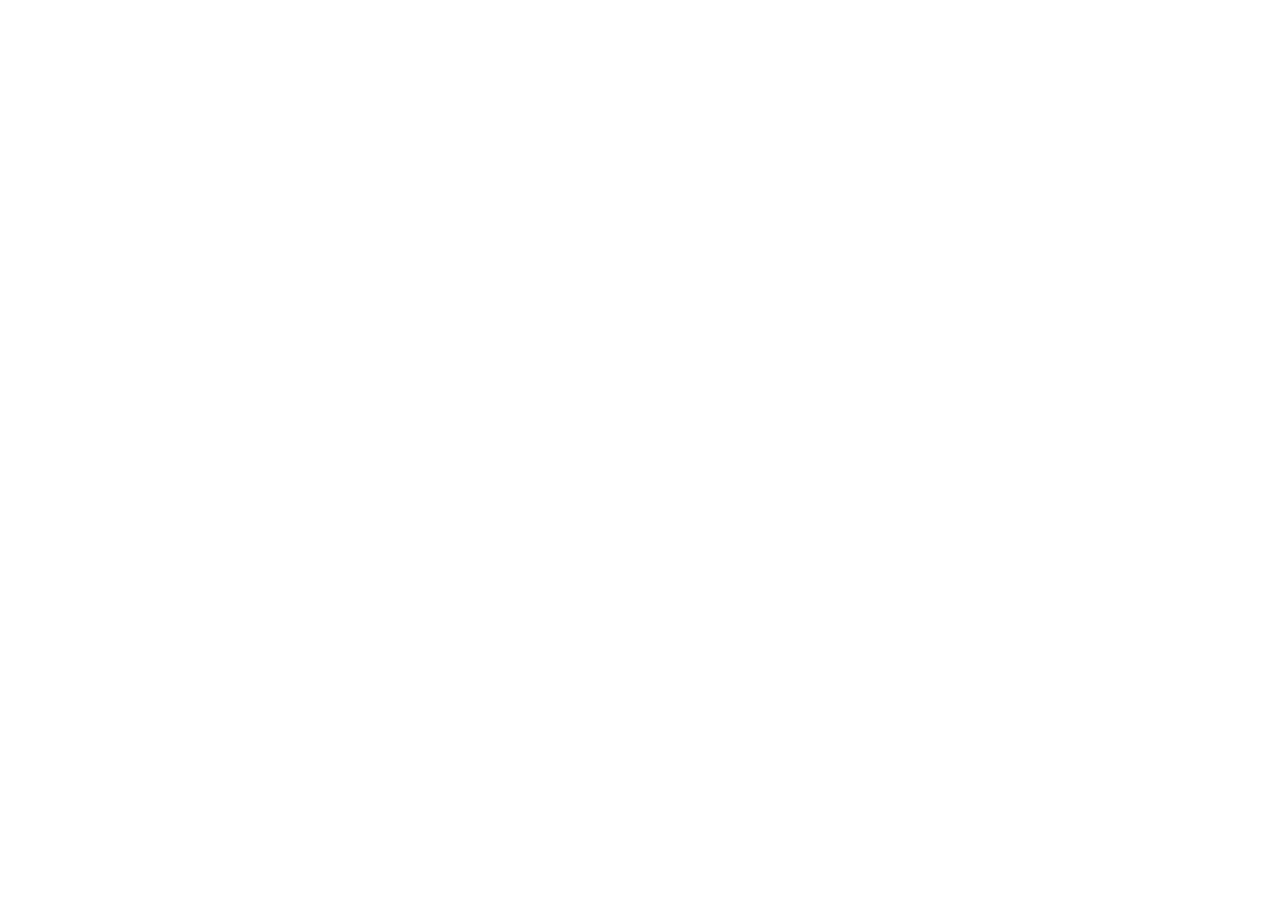
==== commit 4601fc08: "Add files via upload" ====
--- a/index.html
+++ b/index.html
@@ -1,125 +1,86 @@
 <!DOCTYPE html>
-<html lang="en" class=""><head><meta charset="utf-8"><meta name="viewport" content="width=device-width, initial-scale=1"><title>Aziz Khlify</title><meta name="twitter:card" content="summary_large_image"><meta property="og:type" content="website"><meta property="og:image" content=""><meta property="og:locale" content="en_US"><meta name="robots" content="noindex,nofollow"><meta name="googlebot" content="noindex,nofollow"><meta name="description" content="I’m Aziz Khlify , Backend Devlopper"><meta property="og:url" content="https://azizkhlify.github.io/"><meta property="og:title" content="Aziz Khlify"><meta property="og:description" content="I’m Aziz Khlify , Backend Devlopper"><meta property="og:image:alt" content="Aziz Khlify"><meta property="og:site_name" content="Aziz Khlify"><meta name="next-head-count" content="16"><link rel="preload" href="https://assets-v2.super.so/global/fonts/Inter/inter-v12-latin-ext_latin_cyrillic-ext_cyrillic-regular.woff2" crossorigin="anonymous" as="font" type="font/woff2"><link rel="preload" href="https://assets-v2.super.so/global/fonts/Inter/inter-v12-latin-ext_latin_cyrillic-ext_cyrillic-500.woff2" crossorigin="anonymous" as="font" type="font/woff2"><link rel="preload" href="https://assets-v2.super.so/global/fonts/Inter/inter-v12-latin-ext_latin_cyrillic-ext_cyrillic-600.woff2" crossorigin="anonymous" as="font" type="font/woff2"><link rel="preload" href="https://assets-v2.super.so/global/fonts/Inter/inter-v12-latin-ext_latin_cyrillic-ext_cyrillic-700.woff2" crossorigin="anonymous" as="font" type="font/woff2"><link rel="preload" href="https://azizkhlify.super.site/_next/static/css/4ee25eeda1cb3ee6.css" as="style"><link rel="stylesheet" href="https://azizkhlify.super.site/_next/static/css/4ee25eeda1cb3ee6.css" data-n-g=""><noscript data-n-css=""></noscript><script defer="" nomodule="" src="/_next/static/chunks/polyfills-c67a75d1b6f99dc8.js"></script><script defer="" src="https://azizkhlify.super.site//_next/static/chunks/903.9b831b1fc1f2f127.js"></script><script defer="" src="https://azizkhlify.super.site//_next/static/chunks/2344.3206974285525850.js"></script><script defer="" src="https://azizkhlify.super.site//_next/static/chunks/1127.c308e184dd7db188.js"></script><script defer="" src="https://azizkhlify.super.site//_next/static/chunks/7004.4172177ac60096ba.js"></script><script defer="" src="https://azizkhlify.super.site//_next/static/chunks/7027.de9e420943418a08.js"></script><script defer="" src="https://azizkhlify.super.site//_next/static/chunks/1824.a01cad2a8d34cd1c.js"></script><script src="https://azizkhlify.super.site//_next/static/chunks/webpack-ed208b8861cf19d1.js" defer=""></script><script src="https://azizkhlify.super.site//_next/static/chunks/framework-a070cbfff3c750c5.js" defer=""></script><script src="https://azizkhlify.super.site//_next/static/chunks/main-9d719499c0227aa5.js" defer=""></script><script src="https://azizkhlify.super.site//_next/static/chunks/pages/_app-bbeb797fbd722fc4.js" defer=""></script><script src="https://azizkhlify.super.site//_next/static/chunks/1855-d39a98e72e829539.js" defer=""></script><script src="https://azizkhlify.super.site//_next/static/chunks/7628-86e9abdae0ae4ec3.js" defer=""></script><script src="https://azizkhlify.super.site//_next/static/chunks/9503-2ff7f1269e569cf9.js" defer=""></script><script src="https://azizkhlify.super.site//_next/static/chunks/pages/index-62b675f5dde51872.js" defer=""></script><script src="https://azizkhlify.super.site//_next/static/gZ6C1LnMPRqgQu4avDK5M/_buildManifest.js" defer=""></script><script src="https://azizkhlify.super.site/_next/static/gZ6C1LnMPRqgQu4avDK5M/_ssgManifest.js" defer=""></script><style>
-      @font-face {
-        font-family: "Inter";
-        font-style: normal;
-        font-display: swap;
-        font-weight: 400;
-        src: url("https://assets-v2.super.so/global/fonts/Inter/inter-v12-latin-ext_latin_cyrillic-ext_cyrillic-regular.eot"); /* IE9 Compat Modes */
-        src: local(""),
-          url("https://assets-v2.super.so/global/fonts/Inter/inter-v12-latin-ext_latin_cyrillic-ext_cyrillic-regular.eot?#iefix")
-            format("embedded-opentype"),
-          /* IE6-IE8 */
-            url("https://assets-v2.super.so/global/fonts/Inter/inter-v12-latin-ext_latin_cyrillic-ext_cyrillic-regular.woff2")
-            format("woff2"),
-          /* Super Modern Browsers */
-            url("https://assets-v2.super.so/global/fonts/Inter/inter-v12-latin-ext_latin_cyrillic-ext_cyrillic-regular.woff")
-            format("woff"),
-          /* Modern Browsers */
-            url("https://assets-v2.super.so/global/fonts/Inter/inter-v12-latin-ext_latin_cyrillic-ext_cyrillic-regular.ttf")
-            format("truetype"),
-          /* Safari, Android, iOS */
-            url("https://assets-v2.super.so/global/fonts/Inter/inter-v12-latin-ext_latin_cyrillic-ext_cyrillic-regular.svg#Inter")
-            format("svg"); /* Legacy iOS */
-      }
-    
-      @font-face {
-        font-family: "Inter";
-        font-style: normal;
-        font-display: swap;
-        font-weight: 500;
-        src: url("https://assets-v2.super.so/global/fonts/Inter/inter-v12-latin-ext_latin_cyrillic-ext_cyrillic-500.eot"); /* IE9 Compat Modes */
-        src: local(""),
-          url("https://assets-v2.super.so/global/fonts/Inter/inter-v12-latin-ext_latin_cyrillic-ext_cyrillic-500.eot?#iefix")
-            format("embedded-opentype"),
-          /* IE6-IE8 */
-            url("https://assets-v2.super.so/global/fonts/Inter/inter-v12-latin-ext_latin_cyrillic-ext_cyrillic-500.woff2")
-            format("woff2"),
-          /* Super Modern Browsers */
-            url("https://assets-v2.super.so/global/fonts/Inter/inter-v12-latin-ext_latin_cyrillic-ext_cyrillic-500.woff")
-            format("woff"),
-          /* Modern Browsers */
-            url("https://assets-v2.super.so/global/fonts/Inter/inter-v12-latin-ext_latin_cyrillic-ext_cyrillic-500.ttf")
-            format("truetype"),
-          /* Safari, Android, iOS */
-            url("https://assets-v2.super.so/global/fonts/Inter/inter-v12-latin-ext_latin_cyrillic-ext_cyrillic-500.svg#Inter")
-            format("svg"); /* Legacy iOS */
-      }
-    
-      @font-face {
-        font-family: "Inter";
-        font-style: normal;
-        font-display: swap;
-        font-weight: 600;
-        src: url("https://assets-v2.super.so/global/fonts/Inter/inter-v12-latin-ext_latin_cyrillic-ext_cyrillic-600.eot"); /* IE9 Compat Modes */
-        src: local(""),
-          url("https://assets-v2.super.so/global/fonts/Inter/inter-v12-latin-ext_latin_cyrillic-ext_cyrillic-600.eot?#iefix")
-            format("embedded-opentype"),
-          /* IE6-IE8 */
-            url("https://assets-v2.super.so/global/fonts/Inter/inter-v12-latin-ext_latin_cyrillic-ext_cyrillic-600.woff2")
-            format("woff2"),
-          /* Super Modern Browsers */
-            url("https://assets-v2.super.so/global/fonts/Inter/inter-v12-latin-ext_latin_cyrillic-ext_cyrillic-600.woff")
-            format("woff"),
-          /* Modern Browsers */
-            url("https://assets-v2.super.so/global/fonts/Inter/inter-v12-latin-ext_latin_cyrillic-ext_cyrillic-600.ttf")
-            format("truetype"),
-          /* Safari, Android, iOS */
-            url("https://assets-v2.super.so/global/fonts/Inter/inter-v12-latin-ext_latin_cyrillic-ext_cyrillic-600.svg#Inter")
-            format("svg"); /* Legacy iOS */
-      }
-    
-      @font-face {
-        font-family: "Inter";
-        font-style: normal;
-        font-display: swap;
-        font-weight: 700;
-        src: url("https://assets-v2.super.so/global/fonts/Inter/inter-v12-latin-ext_latin_cyrillic-ext_cyrillic-700.eot"); /* IE9 Compat Modes */
-        src: local(""),
-          url("https://assets-v2.super.so/global/fonts/Inter/inter-v12-latin-ext_latin_cyrillic-ext_cyrillic-700.eot?#iefix")
-            format("embedded-opentype"),
-          /* IE6-IE8 */
-            url("https://assets-v2.super.so/global/fonts/Inter/inter-v12-latin-ext_latin_cyrillic-ext_cyrillic-700.woff2")
-            format("woff2"),
-          /* Super Modern Browsers */
-            url("https://assets-v2.super.so/global/fonts/Inter/inter-v12-latin-ext_latin_cyrillic-ext_cyrillic-700.woff")
-            format("woff"),
-          /* Modern Browsers */
-            url("https://assets-v2.super.so/global/fonts/Inter/inter-v12-latin-ext_latin_cyrillic-ext_cyrillic-700.ttf")
-            format("truetype"),
-          /* Safari, Android, iOS */
-            url("https://assets-v2.super.so/global/fonts/Inter/inter-v12-latin-ext_latin_cyrillic-ext_cyrillic-700.svg#Inter")
-            format("svg"); /* Legacy iOS */
-      }
-    
-      @font-face {
-        font-family: "Inter-fallback";
-        size-adjust: 106.98999999999994%;
-        ascent-override: 90%;
-        src: local("Arial");
-      }
-    </style><link as="script" rel="prefetch" href="/_next/static/chunks/pages/%5B...page%5D-d2e2efdb4d1d5b43.js"><style type="text/css" data-styled-jsx="">:root{--color-text-default:#4d586f;--color-text-default-light:#64748B;--color-text-gray:#9CA3AF;--color-text-brown:#C9844F;--color-text-orange:#FB923C;--color-text-yellow:#FBBF24;--color-text-green:#34D399;--color-text-blue:#60A5FA;--color-text-purple:#C084FC;--color-text-pink:#F472B6;--color-text-red:#F87171;--color-bg-default:#F3EEE8;--color-bg-gray:#F0EDEB;--color-bg-brown:#F0E4DA;--color-bg-orange:#FCE4D1;--color-bg-yellow:#FBEED0;--color-bg-green:#DEEDE8;--color-bg-blue:#DEE8F7;--color-bg-purple:#E0D8F4;--color-bg-pink:#FAE0F0;--color-bg-red:#FBD6D2;--color-bg-gray-light:#F0EDEB;--color-bg-brown-light:#F0E4DA;--color-bg-orange-light:#FCE4D1;--color-bg-yellow-light:#FBEED0;--color-bg-green-light:#DEEDE8;--color-bg-blue-light:#DEE8F7;--color-bg-purple-light:#E0D8F4;--color-bg-pink-light:#FAE0F0;--color-bg-red-light:#FBD6D2;--color-pill-default:rgba(0,0,0,0.04);--color-pill-gray:#F0EDEB;--color-pill-brown:#F0E4DA;--color-pill-orange:#FCE4D1;--color-pill-yellow:#FBEED0;--color-pill-green:#DEEDE8;--color-pill-blue:#DEE8F7;--color-pill-purple:#E0D8F4;--color-pill-pink:#FAE0F0;--color-pill-red:#FBD6D2;--color-ui-hover-bg:rgb(232,229,224);--color-card-bg:#F3EEE8;--color-checkbox-bg:#DEE8F7;--color-border-default:rgba(0,0,0,0.04);--color-border-dark:rgba(0,0,0,0.04);--color-code-bg:rgb(232,229,224);--scrollbar-background-color:#fafafa;--scrollbar-thumb-color:#c1c1c1;--scrollbar-border-color:#e8e8e8;--navbar-text-color:var(--color-text-default);--navbar-background-color:var(--color-bg-default);--navbar-button-text-color:var(--color-text-default);--navbar-button-background-color:var(--color-bg-default);--navbar-menu-background-color:var(--navbar-background-color);--footer-text-color:var(--color-text-default);--footer-background-color:var(--color-bg-default);--color-calendar-weekend-bg:undefined}</style><style type="text/css" data-styled-jsx="">:root{--padding-layout:0.6rem;--border-radii-layout:5px;--border-thickness-layout:1px;--border-type-layout:solid;--border-layout:var(--border-thickness-layout)
-          var(--border-type-layout) var(--color-border-default);--layout-max-width:900px;--column-spacing:46px;--page-display:unset;--padding-right:calc(env(safe-area-inset-right) + 96px);--padding-left:calc(env(safe-area-inset-left) + 96px);--padding-right-mobile:calc(env(safe-area-inset-right) + 24px);--padding-left-mobile:calc(env(safe-area-inset-left) + 24px);--header-cover-height:30vh;--header-title-align:left;--header-icon-align:-112px auto auto auto;--header-display:block;--collection-header-border:var(--border-layout);--collection-table-cell-padding:calc(var(--padding-layout) - 0.3rem)
-          calc(var(--padding-layout) - 0.1rem);--collection-list-item-padding:calc(var(--padding-layout) - 0.5rem);--collection-list-item-border-radii:calc(
-          var(--border-radii-layout) - 1px
-        );--collection-card-padding:0px;--collection-card-title-padding:0px;--collection-card-content-padding:var(--padding-layout);--collection-card-border-radii:var(--border-radii-layout);--collection-card-gap:16px;--collection-card-shadow:rgba(15, 15, 15, 0.1) 0px 0px 0px 1px, rgba(15, 15, 15, 0.1) 0px 2px 4px;--collection-card-title-size:0.875rem;--collection-card-cover-height-small:128px;--collection-card-cover-size-small:172px;--collection-card-cover-height-medium:200px;--collection-card-cover-size-medium:260px;--collection-card-cover-height-large:200px;--collection-card-cover-size-large:320px;--collection-card-icon-display:inline-flex;--callout-padding:calc(var(--padding-layout) + 0.4rem)
-          calc(var(--padding-layout) + 0.4rem)
-          calc(var(--padding-layout) + 0.4rem)
-          calc(var(--padding-layout) + 0.1em);--callout-border-radii:calc(var(--border-radii-layout) - 2px);--callout-border:var(--border-layout);--callout-icon-display:block;--callout-shadow:none;--file-border-radii:calc(var(--border-radii-layout) - 2px);--equation-border-radii:calc(var(--border-radii-layout) - 2px);--divider-border:var(--border-layout);--quote-border:calc(var(--border-thickness-layout) + 2px) solid
-          currentcolor;--code-padding:calc(var(--padding-layout) + 1.4rem);--code-border-radii:var(--border-radii-layout);--tweet-padding:calc(var(--padding-layout) + 0.65rem)
-          calc(var(--padding-layout) + 0.65rem)
-          calc(var(--padding-layout) + 0.05rem)
-          calc(var(--padding-layout) + 0.65rem);--tweet-border-radii:var(--border-radii-layout);--tweet-border:var(--border-layout);--bookmark-padding:calc(var(--padding-layout) + 0.15rem) 0px
-          calc(var(--padding-layout) + 0.025rem)
-          calc(var(--padding-layout) + 0.275rem);--bookmark-border-radii:var(--border-radii-layout);--bookmark-border:var(--border-layout);--bookmark-image-border-radii:0px
-          calc(var(--border-radii-layout) - 1px)
-          calc(var(--border-radii-layout) - 1px) 0px;--embed-border-radii:calc(var(--border-radii-layout) - 5px);--image-border-radii:calc(var(--border-radii-layout) - 5px);--title-size:2.5rem;--quote-size:1.2rem;--heading-size:1rem;--primary-font:Inter, Inter-fallback, Helvetica,
-          Apple Color Emoji, Segoe UI Emoji, NotoColorEmoji, Noto Color Emoji,
-          Segoe UI Symbol, Android Emoji, EmojiSymbols, -apple-system,
-          BlinkMacSystemFont, Segoe UI, Roboto, Helvetica Neue, Noto Sans,
-          sans-serif;--secondary-font:Inter, Inter-fallback, Helvetica,
-          Apple Color Emoji, Segoe UI Emoji, NotoColorEmoji, Noto Color Emoji,
-          Segoe UI Symbol, Android Emoji, EmojiSymbols, -apple-system,
-          BlinkMacSystemFont, Segoe UI, Roboto, Helvetica Neue, Noto Sans,
-          sans-serif;--text-weight:normal;--heading-weight:600;--heading1-size:calc(var(--heading-size) * 1.875);--heading2-size:calc(var(--heading-size) * 1.5);--heading3-size:calc(var(--heading-size) * 1.25);--heading4-size:calc(var(--heading-size) * 1);--heading5-size:calc(var(--heading-size) * 0.8125);--scrollbar-width:15px;--navbar-height:74px;--navbar-shadow:;--navbar-button-border-radii:50px}html{font-size:16px}body{font-family:var(--secondary-font)}
-    </style><link rel="stylesheet" href="https://sites.super.so/slite/style.css"></head><body><div id="__next" data-reactroot=""><div id="page-index" class="super-root page__index"><div class="super-navbar simple" style="position: sticky;"><div class="super-navbar__content"><a class="notion-link super-navbar__logo" href="/"><span class="super-navbar__logo-text" style="font-size: 16px;">AzizKhlify</span></a><div class="super-navbar__item-list"><a class="notion-link super-navbar__item" href="/projects">Projects</a></div><div class="super-navbar__actions hide"><div class="super-navbar__button super-navbar__menu-open"><svg xmlns="http://www.w3.org/2000/svg" fill="none" viewBox="0 0 24 24" width="24" height="24" style="width: 1.25rem; height: 1.25rem; fill: var(--color-text-default-light);"><path stroke-linecap="round" stroke-linejoin="round" stroke-width="2" d="M4 6h16M4 12h16M4 18h16"></path></svg></div></div></div><div class="super-navbar__menu-wrapper"><div class="super-navbar__menu"><div class="super-navbar__button super-navbar__menu-close"><svg xmlns="http://www.w3.org/2000/svg" fill="none" viewBox="0 0 24 24" width="24" height="24" style="width: 1.25rem; height: 1.25rem; fill: var(--color-text-default-light);"><path stroke-linecap="round" stroke-linejoin="round" stroke-width="2" d="M6 18L18 6M6 6l12 12"></path></svg></div><div class="super-navbar__menu-item-list"><a class="notion-link super-navbar__item" href="/projects">Projects</a></div></div></div></div><div class="super-content-wrapper"><div class="notion-header page"><div class="notion-header__cover no-cover"></div><div class="notion-header__content no-cover has-icon max-width"><div class="notion-header__title-wrapper"><div class="notion-header__icon-wrapper no-cover has-icon"><div>🎆</div></div><h1 class="notion-header__title">Aziz Khlify</h1></div></div></div><div class="super-content max-width has-footer"><article id="block-417fedb8c4b74cca89a76599416e5e01" class="notion-root"><h1 id="block-cdc0fe551eb74371b4236e070ccef825" class="notion-heading"><span class="notion-heading__anchor" id="cdc0fe551eb74371b4236e070ccef825"></span><span class="notion-semantic-string"><span>Welcome to my website </span></span></h1><h3 id="block-c19f622cf7914a489a3ad87b07fd4a8b" class="notion-heading"><span class="notion-heading__anchor" id="c19f622cf7914a489a3ad87b07fd4a8b"></span><span class="notion-semantic-string"><span>I’m Aziz Khlify , Backend Devlopper</span></span></h3><div id="block-307e7a8dcdfb41319c801719788b94c4" class="notion-text"><p class="notion-text__content"><span class="notion-semantic-string"></span></p></div><div id="block-dceb7874bb4c48e4af4b50cd3ce8f6bb" class="notion-text"><p class="notion-text__content"><span class="notion-semantic-string"></span></p></div><div id="block-20831e816d254200bb5c4c16201cc2e9" class="notion-collection inline"><div class="notion-collection__header-wrapper"><h3 class="notion-collection__header"><a class="notion-anchor" href="#20831e816d254200bb5c4c16201cc2e9"></a><span class="notion-semantic-string"><span>Projects</span></span></h3></div><div class="notion-collection-gallery medium"><div id="block-first-project" class="notion-collection-card gallery"><a class="notion-link notion-collection-card__anchor" href="/first-project">First project</a><div class="notion-collection-card__cover medium"><span style="box-sizing: border-box; display: block; overflow: hidden; width: initial; height: initial; background: none; opacity: 1; border: 0px; margin: 0px; padding: 0px; position: absolute; inset: 0px;"><img alt="First project" sizes="100vw" srcset="/_next/image?url=https%3A%2F%2Fsuper-static-assets.s3.amazonaws.com%2F3e99d25e-ca4f-4d09-92f4-7a87091e3af4%2Fimages%2F0a7a1df0-6bb4-4fd5-8d98-56cde33a4376.jpg&amp;w=640&amp;q=80 640w, /_next/image?url=https%3A%2F%2Fsuper-static-assets.s3.amazonaws.com%2F3e99d25e-ca4f-4d09-92f4-7a87091e3af4%2Fimages%2F0a7a1df0-6bb4-4fd5-8d98-56cde33a4376.jpg&amp;w=750&amp;q=80 750w, /_next/image?url=https%3A%2F%2Fsuper-static-assets.s3.amazonaws.com%2F3e99d25e-ca4f-4d09-92f4-7a87091e3af4%2Fimages%2F0a7a1df0-6bb4-4fd5-8d98-56cde33a4376.jpg&amp;w=828&amp;q=80 828w, /_next/image?url=https%3A%2F%2Fsuper-static-assets.s3.amazonaws.com%2F3e99d25e-ca4f-4d09-92f4-7a87091e3af4%2Fimages%2F0a7a1df0-6bb4-4fd5-8d98-56cde33a4376.jpg&amp;w=1080&amp;q=80 1080w, /_next/image?url=https%3A%2F%2Fsuper-static-assets.s3.amazonaws.com%2F3e99d25e-ca4f-4d09-92f4-7a87091e3af4%2Fimages%2F0a7a1df0-6bb4-4fd5-8d98-56cde33a4376.jpg&amp;w=1200&amp;q=80 1200w, /_next/image?url=https%3A%2F%2Fsuper-static-assets.s3.amazonaws.com%2F3e99d25e-ca4f-4d09-92f4-7a87091e3af4%2Fimages%2F0a7a1df0-6bb4-4fd5-8d98-56cde33a4376.jpg&amp;w=1920&amp;q=80 1920w, /_next/image?url=https%3A%2F%2Fsuper-static-assets.s3.amazonaws.com%2F3e99d25e-ca4f-4d09-92f4-7a87091e3af4%2Fimages%2F0a7a1df0-6bb4-4fd5-8d98-56cde33a4376.jpg&amp;w=2048&amp;q=80 2048w, /_next/image?url=https%3A%2F%2Fsuper-static-assets.s3.amazonaws.com%2F3e99d25e-ca4f-4d09-92f4-7a87091e3af4%2Fimages%2F0a7a1df0-6bb4-4fd5-8d98-56cde33a4376.jpg&amp;w=3840&amp;q=80 3840w" src="/_next/image?url=https%3A%2F%2Fsuper-static-assets.s3.amazonaws.com%2F3e99d25e-ca4f-4d09-92f4-7a87091e3af4%2Fimages%2F0a7a1df0-6bb4-4fd5-8d98-56cde33a4376.jpg&amp;w=3840&amp;q=80" decoding="async" data-nimg="fill" style="position: absolute; inset: 0px; box-sizing: border-box; padding: 0px; border: none; margin: auto; display: block; width: 0px; height: 0px; min-width: 100%; max-width: 100%; min-height: 100%; max-height: 100%; object-fit: cover; object-position: center 50%;"></span></div><div class="notion-collection-card__content"><div class="notion-property notion-property__title"><span class="notion-semantic-string"><div class="notion-property__title__icon-wrapper"><svg class="notion-icon notion-icon__page" viewBox="0 0 30 30" style="width: 1em; height: 1em; fill: var(--color-text-default-light); object-fit: contain; line-height: 1.5rem;"><g><path d="M16,1H4v28h22V11L16,1z M16,3.828L23.172,11H16V3.828z M24,27H6V3h8v10h10V27z M8,17h14v-2H8V17z M8,21h14v-2H8V21z M8,25h14v-2H8V25z"></path></g></svg></div><span>First project</span></span></div></div></div><div id="block-9e8ed70cad064b6ea9342ee55ed71325" class="notion-collection-card gallery"><a class="notion-link notion-collection-card__anchor" href="/9e8ed70cad064b6ea9342ee55ed71325">First project</a><div class="notion-collection-card__cover medium"><span style="box-sizing: border-box; display: block; overflow: hidden; width: initial; height: initial; background: none; opacity: 1; border: 0px; margin: 0px; padding: 0px; position: absolute; inset: 0px;"><img alt="First project" sizes="100vw" srcset="/_next/image?url=https%3A%2F%2Fsuper-static-assets.s3.amazonaws.com%2F3e99d25e-ca4f-4d09-92f4-7a87091e3af4%2Fimages%2F0a7a1df0-6bb4-4fd5-8d98-56cde33a4376.jpg&amp;w=640&amp;q=80 640w, /_next/image?url=https%3A%2F%2Fsuper-static-assets.s3.amazonaws.com%2F3e99d25e-ca4f-4d09-92f4-7a87091e3af4%2Fimages%2F0a7a1df0-6bb4-4fd5-8d98-56cde33a4376.jpg&amp;w=750&amp;q=80 750w, /_next/image?url=https%3A%2F%2Fsuper-static-assets.s3.amazonaws.com%2F3e99d25e-ca4f-4d09-92f4-7a87091e3af4%2Fimages%2F0a7a1df0-6bb4-4fd5-8d98-56cde33a4376.jpg&amp;w=828&amp;q=80 828w, /_next/image?url=https%3A%2F%2Fsuper-static-assets.s3.amazonaws.com%2F3e99d25e-ca4f-4d09-92f4-7a87091e3af4%2Fimages%2F0a7a1df0-6bb4-4fd5-8d98-56cde33a4376.jpg&amp;w=1080&amp;q=80 1080w, /_next/image?url=https%3A%2F%2Fsuper-static-assets.s3.amazonaws.com%2F3e99d25e-ca4f-4d09-92f4-7a87091e3af4%2Fimages%2F0a7a1df0-6bb4-4fd5-8d98-56cde33a4376.jpg&amp;w=1200&amp;q=80 1200w, /_next/image?url=https%3A%2F%2Fsuper-static-assets.s3.amazonaws.com%2F3e99d25e-ca4f-4d09-92f4-7a87091e3af4%2Fimages%2F0a7a1df0-6bb4-4fd5-8d98-56cde33a4376.jpg&amp;w=1920&amp;q=80 1920w, /_next/image?url=https%3A%2F%2Fsuper-static-assets.s3.amazonaws.com%2F3e99d25e-ca4f-4d09-92f4-7a87091e3af4%2Fimages%2F0a7a1df0-6bb4-4fd5-8d98-56cde33a4376.jpg&amp;w=2048&amp;q=80 2048w, /_next/image?url=https%3A%2F%2Fsuper-static-assets.s3.amazonaws.com%2F3e99d25e-ca4f-4d09-92f4-7a87091e3af4%2Fimages%2F0a7a1df0-6bb4-4fd5-8d98-56cde33a4376.jpg&amp;w=3840&amp;q=80 3840w" src="/_next/image?url=https%3A%2F%2Fsuper-static-assets.s3.amazonaws.com%2F3e99d25e-ca4f-4d09-92f4-7a87091e3af4%2Fimages%2F0a7a1df0-6bb4-4fd5-8d98-56cde33a4376.jpg&amp;w=3840&amp;q=80" decoding="async" data-nimg="fill" style="position: absolute; inset: 0px; box-sizing: border-box; padding: 0px; border: none; margin: auto; display: block; width: 0px; height: 0px; min-width: 100%; max-width: 100%; min-height: 100%; max-height: 100%; object-fit: cover; object-position: center 50%;"></span></div><div class="notion-collection-card__content"><div class="notion-property notion-property__title"><span class="notion-semantic-string"><div class="notion-property__title__icon-wrapper"><svg class="notion-icon notion-icon__page" viewBox="0 0 30 30" style="width: 1em; height: 1em; fill: var(--color-text-default-light); object-fit: contain; line-height: 1.5rem;"><g><path d="M16,1H4v28h22V11L16,1z M16,3.828L23.172,11H16V3.828z M24,27H6V3h8v10h10V27z M8,17h14v-2H8V17z M8,21h14v-2H8V21z M8,25h14v-2H8V25z"></path></g></svg></div><span>First project</span></span></div></div></div><div id="block-c519c121d1054f9490e2e2a0a93529c5" class="notion-collection-card gallery"><a class="notion-link notion-collection-card__anchor" href="/c519c121d1054f9490e2e2a0a93529c5">First project</a><div class="notion-collection-card__cover medium"><span style="box-sizing: border-box; display: block; overflow: hidden; width: initial; height: initial; background: none; opacity: 1; border: 0px; margin: 0px; padding: 0px; position: absolute; inset: 0px;"><img alt="First project" sizes="100vw" srcset="/_next/image?url=https%3A%2F%2Fsuper-static-assets.s3.amazonaws.com%2F3e99d25e-ca4f-4d09-92f4-7a87091e3af4%2Fimages%2F0a7a1df0-6bb4-4fd5-8d98-56cde33a4376.jpg&amp;w=640&amp;q=80 640w, /_next/image?url=https%3A%2F%2Fsuper-static-assets.s3.amazonaws.com%2F3e99d25e-ca4f-4d09-92f4-7a87091e3af4%2Fimages%2F0a7a1df0-6bb4-4fd5-8d98-56cde33a4376.jpg&amp;w=750&amp;q=80 750w, /_next/image?url=https%3A%2F%2Fsuper-static-assets.s3.amazonaws.com%2F3e99d25e-ca4f-4d09-92f4-7a87091e3af4%2Fimages%2F0a7a1df0-6bb4-4fd5-8d98-56cde33a4376.jpg&amp;w=828&amp;q=80 828w, /_next/image?url=https%3A%2F%2Fsuper-static-assets.s3.amazonaws.com%2F3e99d25e-ca4f-4d09-92f4-7a87091e3af4%2Fimages%2F0a7a1df0-6bb4-4fd5-8d98-56cde33a4376.jpg&amp;w=1080&amp;q=80 1080w, /_next/image?url=https%3A%2F%2Fsuper-static-assets.s3.amazonaws.com%2F3e99d25e-ca4f-4d09-92f4-7a87091e3af4%2Fimages%2F0a7a1df0-6bb4-4fd5-8d98-56cde33a4376.jpg&amp;w=1200&amp;q=80 1200w, /_next/image?url=https%3A%2F%2Fsuper-static-assets.s3.amazonaws.com%2F3e99d25e-ca4f-4d09-92f4-7a87091e3af4%2Fimages%2F0a7a1df0-6bb4-4fd5-8d98-56cde33a4376.jpg&amp;w=1920&amp;q=80 1920w, /_next/image?url=https%3A%2F%2Fsuper-static-assets.s3.amazonaws.com%2F3e99d25e-ca4f-4d09-92f4-7a87091e3af4%2Fimages%2F0a7a1df0-6bb4-4fd5-8d98-56cde33a4376.jpg&amp;w=2048&amp;q=80 2048w, /_next/image?url=https%3A%2F%2Fsuper-static-assets.s3.amazonaws.com%2F3e99d25e-ca4f-4d09-92f4-7a87091e3af4%2Fimages%2F0a7a1df0-6bb4-4fd5-8d98-56cde33a4376.jpg&amp;w=3840&amp;q=80 3840w" src="/_next/image?url=https%3A%2F%2Fsuper-static-assets.s3.amazonaws.com%2F3e99d25e-ca4f-4d09-92f4-7a87091e3af4%2Fimages%2F0a7a1df0-6bb4-4fd5-8d98-56cde33a4376.jpg&amp;w=3840&amp;q=80" decoding="async" data-nimg="fill" style="position: absolute; inset: 0px; box-sizing: border-box; padding: 0px; border: none; margin: auto; display: block; width: 0px; height: 0px; min-width: 100%; max-width: 100%; min-height: 100%; max-height: 100%; object-fit: cover; object-position: center 50%;"></span></div><div class="notion-collection-card__content"><div class="notion-property notion-property__title"><span class="notion-semantic-string"><div class="notion-property__title__icon-wrapper"><svg class="notion-icon notion-icon__page" viewBox="0 0 30 30" style="width: 1em; height: 1em; fill: var(--color-text-default-light); object-fit: contain; line-height: 1.5rem;"><g><path d="M16,1H4v28h22V11L16,1z M16,3.828L23.172,11H16V3.828z M24,27H6V3h8v10h10V27z M8,17h14v-2H8V17z M8,21h14v-2H8V21z M8,25h14v-2H8V25z"></path></g></svg></div><span>First project</span></span></div></div></div><div id="block-7b252148ba384f1cab86ee194714538b" class="notion-collection-card gallery"><a class="notion-link notion-collection-card__anchor" href="/7b252148ba384f1cab86ee194714538b">First project</a><div class="notion-collection-card__cover medium"><span style="box-sizing: border-box; display: block; overflow: hidden; width: initial; height: initial; background: none; opacity: 1; border: 0px; margin: 0px; padding: 0px; position: absolute; inset: 0px;"><img alt="First project" sizes="100vw" srcset="/_next/image?url=https%3A%2F%2Fsuper-static-assets.s3.amazonaws.com%2F3e99d25e-ca4f-4d09-92f4-7a87091e3af4%2Fimages%2F0a7a1df0-6bb4-4fd5-8d98-56cde33a4376.jpg&amp;w=640&amp;q=80 640w, /_next/image?url=https%3A%2F%2Fsuper-static-assets.s3.amazonaws.com%2F3e99d25e-ca4f-4d09-92f4-7a87091e3af4%2Fimages%2F0a7a1df0-6bb4-4fd5-8d98-56cde33a4376.jpg&amp;w=750&amp;q=80 750w, /_next/image?url=https%3A%2F%2Fsuper-static-assets.s3.amazonaws.com%2F3e99d25e-ca4f-4d09-92f4-7a87091e3af4%2Fimages%2F0a7a1df0-6bb4-4fd5-8d98-56cde33a4376.jpg&amp;w=828&amp;q=80 828w, /_next/image?url=https%3A%2F%2Fsuper-static-assets.s3.amazonaws.com%2F3e99d25e-ca4f-4d09-92f4-7a87091e3af4%2Fimages%2F0a7a1df0-6bb4-4fd5-8d98-56cde33a4376.jpg&amp;w=1080&amp;q=80 1080w, /_next/image?url=https%3A%2F%2Fsuper-static-assets.s3.amazonaws.com%2F3e99d25e-ca4f-4d09-92f4-7a87091e3af4%2Fimages%2F0a7a1df0-6bb4-4fd5-8d98-56cde33a4376.jpg&amp;w=1200&amp;q=80 1200w, /_next/image?url=https%3A%2F%2Fsuper-static-assets.s3.amazonaws.com%2F3e99d25e-ca4f-4d09-92f4-7a87091e3af4%2Fimages%2F0a7a1df0-6bb4-4fd5-8d98-56cde33a4376.jpg&amp;w=1920&amp;q=80 1920w, /_next/image?url=https%3A%2F%2Fsuper-static-assets.s3.amazonaws.com%2F3e99d25e-ca4f-4d09-92f4-7a87091e3af4%2Fimages%2F0a7a1df0-6bb4-4fd5-8d98-56cde33a4376.jpg&amp;w=2048&amp;q=80 2048w, /_next/image?url=https%3A%2F%2Fsuper-static-assets.s3.amazonaws.com%2F3e99d25e-ca4f-4d09-92f4-7a87091e3af4%2Fimages%2F0a7a1df0-6bb4-4fd5-8d98-56cde33a4376.jpg&amp;w=3840&amp;q=80 3840w" src="/_next/image?url=https%3A%2F%2Fsuper-static-assets.s3.amazonaws.com%2F3e99d25e-ca4f-4d09-92f4-7a87091e3af4%2Fimages%2F0a7a1df0-6bb4-4fd5-8d98-56cde33a4376.jpg&amp;w=3840&amp;q=80" decoding="async" data-nimg="fill" style="position: absolute; inset: 0px; box-sizing: border-box; padding: 0px; border: none; margin: auto; display: block; width: 0px; height: 0px; min-width: 100%; max-width: 100%; min-height: 100%; max-height: 100%; object-fit: cover; object-position: center 50%;"></span></div><div class="notion-collection-card__content"><div class="notion-property notion-property__title"><span class="notion-semantic-string"><div class="notion-property__title__icon-wrapper"><svg class="notion-icon notion-icon__page" viewBox="0 0 30 30" style="width: 1em; height: 1em; fill: var(--color-text-default-light); object-fit: contain; line-height: 1.5rem;"><g><path d="M16,1H4v28h22V11L16,1z M16,3.828L23.172,11H16V3.828z M24,27H6V3h8v10h10V27z M8,17h14v-2H8V17z M8,21h14v-2H8V21z M8,25h14v-2H8V25z"></path></g></svg></div><span>First project</span></span></div></div></div><div id="block-f2462e0402a54526972333c3b5096a2d" class="notion-collection-card gallery"><a class="notion-link notion-collection-card__anchor" href="/f2462e0402a54526972333c3b5096a2d">First project</a><div class="notion-collection-card__cover medium"><span style="box-sizing: border-box; display: block; overflow: hidden; width: initial; height: initial; background: none; opacity: 1; border: 0px; margin: 0px; padding: 0px; position: absolute; inset: 0px;"><img alt="First project" sizes="100vw" srcset="/_next/image?url=https%3A%2F%2Fsuper-static-assets.s3.amazonaws.com%2F3e99d25e-ca4f-4d09-92f4-7a87091e3af4%2Fimages%2F0a7a1df0-6bb4-4fd5-8d98-56cde33a4376.jpg&amp;w=640&amp;q=80 640w, /_next/image?url=https%3A%2F%2Fsuper-static-assets.s3.amazonaws.com%2F3e99d25e-ca4f-4d09-92f4-7a87091e3af4%2Fimages%2F0a7a1df0-6bb4-4fd5-8d98-56cde33a4376.jpg&amp;w=750&amp;q=80 750w, /_next/image?url=https%3A%2F%2Fsuper-static-assets.s3.amazonaws.com%2F3e99d25e-ca4f-4d09-92f4-7a87091e3af4%2Fimages%2F0a7a1df0-6bb4-4fd5-8d98-56cde33a4376.jpg&amp;w=828&amp;q=80 828w, /_next/image?url=https%3A%2F%2Fsuper-static-assets.s3.amazonaws.com%2F3e99d25e-ca4f-4d09-92f4-7a87091e3af4%2Fimages%2F0a7a1df0-6bb4-4fd5-8d98-56cde33a4376.jpg&amp;w=1080&amp;q=80 1080w, /_next/image?url=https%3A%2F%2Fsuper-static-assets.s3.amazonaws.com%2F3e99d25e-ca4f-4d09-92f4-7a87091e3af4%2Fimages%2F0a7a1df0-6bb4-4fd5-8d98-56cde33a4376.jpg&amp;w=1200&amp;q=80 1200w, /_next/image?url=https%3A%2F%2Fsuper-static-assets.s3.amazonaws.com%2F3e99d25e-ca4f-4d09-92f4-7a87091e3af4%2Fimages%2F0a7a1df0-6bb4-4fd5-8d98-56cde33a4376.jpg&amp;w=1920&amp;q=80 1920w, /_next/image?url=https%3A%2F%2Fsuper-static-assets.s3.amazonaws.com%2F3e99d25e-ca4f-4d09-92f4-7a87091e3af4%2Fimages%2F0a7a1df0-6bb4-4fd5-8d98-56cde33a4376.jpg&amp;w=2048&amp;q=80 2048w, /_next/image?url=https%3A%2F%2Fsuper-static-assets.s3.amazonaws.com%2F3e99d25e-ca4f-4d09-92f4-7a87091e3af4%2Fimages%2F0a7a1df0-6bb4-4fd5-8d98-56cde33a4376.jpg&amp;w=3840&amp;q=80 3840w" src="/_next/image?url=https%3A%2F%2Fsuper-static-assets.s3.amazonaws.com%2F3e99d25e-ca4f-4d09-92f4-7a87091e3af4%2Fimages%2F0a7a1df0-6bb4-4fd5-8d98-56cde33a4376.jpg&amp;w=3840&amp;q=80" decoding="async" data-nimg="fill" style="position: absolute; inset: 0px; box-sizing: border-box; padding: 0px; border: none; margin: auto; display: block; width: 0px; height: 0px; min-width: 100%; max-width: 100%; min-height: 100%; max-height: 100%; object-fit: cover; object-position: center 50%;"></span></div><div class="notion-collection-card__content"><div class="notion-property notion-property__title"><span class="notion-semantic-string"><div class="notion-property__title__icon-wrapper"><svg class="notion-icon notion-icon__page" viewBox="0 0 30 30" style="width: 1em; height: 1em; fill: var(--color-text-default-light); object-fit: contain; line-height: 1.5rem;"><g><path d="M16,1H4v28h22V11L16,1z M16,3.828L23.172,11H16V3.828z M24,27H6V3h8v10h10V27z M8,17h14v-2H8V17z M8,21h14v-2H8V21z M8,25h14v-2H8V25z"></path></g></svg></div><span>First project</span></span></div></div></div></div></div><div id="block-bb8f5c73275846f9b08784ee0a32e17a" class="notion-text"><p class="notion-text__content"><span class="notion-semantic-string"></span></p></div><div id="block-5fae29e7d1f848a4a5275599a023a338" class="notion-text"><p class="notion-text__content"><span class="notion-semantic-string"></span></p></div><div id="block-0c33ec30f53a4fa29119cc6d1f306a20" class="notion-text"><p class="notion-text__content"><span class="notion-semantic-string"></span></p></div><div id="block-d3a808a11daf4bf8a41b9f93f424e366" class="notion-text"><p class="notion-text__content"><span class="notion-semantic-string"></span></p></div><div id="block-66902bb18dcc40ac9766685ee1e6a3c6" class="notion-text"><p class="notion-text__content"><span class="notion-semantic-string"></span></p></div><div id="block-749b6a6443de47d0970aa1b01c143a98" class="notion-text"><p class="notion-text__content"><span class="notion-semantic-string"></span></p></div><div id="block-26add5f84aae4166a3b007cf535a9afc" class="notion-text"><p class="notion-text__content"><span class="notion-semantic-string"></span></p></div><div id="block-2ffe2510e207495880f34c970a7af1bc" class="notion-text"><p class="notion-text__content"><span class="notion-semantic-string"></span></p></div><div id="block-fb36d982e9e24d9ba31bbb64f00ed568" class="notion-text"><p class="notion-text__content"><span class="notion-semantic-string"></span></p></div><div id="block-6ba0185a28a84c93a2ad82a3f455ff3d" class="notion-text"><p class="notion-text__content"><span class="notion-semantic-string"></span></p></div><div id="block-27519cba25a94814a70834b5a3f94ac9" class="notion-text"><p class="notion-text__content"><span class="notion-semantic-string"></span></p></div><div id="block-16f690df51ce49eeb4fdde50faf3202f" class="notion-text"><p class="notion-text__content"><span class="notion-semantic-string"></span></p></div><div id="block-cd50365c3bfb454cb8da75b5e11653a8" class="notion-text"><p class="notion-text__content"><span class="notion-semantic-string"></span></p></div><div id="block-49101ff4ed7c4faeb2fc146ed84c0b95" class="notion-text"><p class="notion-text__content"><span class="notion-semantic-string"></span></p></div><div id="block-e25024f961a0494ab365af3c3ba8f2ce" class="notion-text"><p class="notion-text__content"><span class="notion-semantic-string"></span></p></div><div id="block-f5558e05b84e42c293c2c81b7f694120" class="notion-text"><p class="notion-text__content"><span class="notion-semantic-string"></span></p></div><div id="block-3378cd774dc94aaeaf2427240e6e2ba0" class="notion-text"><p class="notion-text__content"><span class="notion-semantic-string"></span></p></div><div id="block-1655b45df8fa46cc8e3c0f6a29aaaac1" class="notion-text"><p class="notion-text__content"><span class="notion-semantic-string"></span></p></div><div id="block-afebb18823504d0687bcf9c4f6fd2a56" class="notion-text"><p class="notion-text__content"><span class="notion-semantic-string"></span></p></div><div id="block-e581057539fe46e2a50c596eaea66c94" class="notion-text"><p class="notion-text__content"><span class="notion-semantic-string"></span></p></div><div id="block-8d71de83c2c04e0087b7c062ef432444" class="notion-text"><p class="notion-text__content"><span class="notion-semantic-string"></span></p></div><div id="block-3f8203ee87ab4d70a05ea30061976f68" class="notion-text"><p class="notion-text__content"><span class="notion-semantic-string"></span></p></div><div id="block-7add7a14661641bdb24c764d10fbd38b" class="notion-text"><p class="notion-text__content"><span class="notion-semantic-string"></span></p></div><div id="block-15263fba283d4085bb1e7fec725f17cb" class="notion-divider"></div><a id="block-b5a34df063e646d0b37560ddb7b76e35" class="notion-link notion-page" href="/b5a34df063e646d0b37560ddb7b76e35"><div><div class="notion-page__icon"><svg class="notion-icon notion-icon__page" viewBox="0 0 30 30" style="width: 1.25em; height: 1.25em; fill: var(--color-text-default-light);"><g><path d="M16,1H4v28h22V11L16,1z M16,3.828L23.172,11H16V3.828z M24,27H6V3h8v10h10V27z M8,17h14v-2H8V17z M8,21h14v-2H8V21z M8,25h14v-2H8V25z"></path></g></svg></div><div class="notion-page__title"><span class="notion-semantic-string"><span>Projects</span></span></div></div></a></article></div></div><div class="super-footer corners no-footnote"><a class="notion-link super-footer__logo" href="/"><span class="super-footer__logo-text" style="font-size: 16px;">azizkhlify</span></a></div></div></div><script id="__NEXT_DATA__" type="application/json">{"props":{"pageProps":{"records":{"block":{"417fedb8c4b74cca89a76599416e5e01":{"id":"417fedb8c4b74cca89a76599416e5e01","children":["cdc0fe551eb74371b4236e070ccef825","c19f622cf7914a489a3ad87b07fd4a8b","307e7a8dcdfb41319c801719788b94c4","dceb7874bb4c48e4af4b50cd3ce8f6bb","20831e816d254200bb5c4c16201cc2e9","bb8f5c73275846f9b08784ee0a32e17a","5fae29e7d1f848a4a5275599a023a338","0c33ec30f53a4fa29119cc6d1f306a20","d3a808a11daf4bf8a41b9f93f424e366","66902bb18dcc40ac9766685ee1e6a3c6","749b6a6443de47d0970aa1b01c143a98","26add5f84aae4166a3b007cf535a9afc","2ffe2510e207495880f34c970a7af1bc","fb36d982e9e24d9ba31bbb64f00ed568","6ba0185a28a84c93a2ad82a3f455ff3d","27519cba25a94814a70834b5a3f94ac9","16f690df51ce49eeb4fdde50faf3202f","cd50365c3bfb454cb8da75b5e11653a8","49101ff4ed7c4faeb2fc146ed84c0b95","e25024f961a0494ab365af3c3ba8f2ce","f5558e05b84e42c293c2c81b7f694120","3378cd774dc94aaeaf2427240e6e2ba0","1655b45df8fa46cc8e3c0f6a29aaaac1","afebb18823504d0687bcf9c4f6fd2a56","e581057539fe46e2a50c596eaea66c94","8d71de83c2c04e0087b7c062ef432444","3f8203ee87ab4d70a05ea30061976f68","7add7a14661641bdb24c764d10fbd38b","15263fba283d4085bb1e7fec725f17cb","b5a34df063e646d0b37560ddb7b76e35"],"hasContent":true,"uri":"/417fedb8c4b74cca89a76599416e5e01","parentId":"28921917396146aabdc30dbe05081e04","title":[["Aziz Khlify"]],"type":"page","spaceId":"28921917-3961-46aa-bdc3-0dbe05081e04","icon":"🎆","coverPosition":0.6,"cardCoverPosition":0,"createdTime":1662479100000,"lastEditedTime":1662541140000,"createdBy":[{"0":"‣","1":[{"0":"u","1":"72300fb5-35ae-4920-ab4b-8be0c8d4cd9b"}]}],"lastEditedBy":[{"0":"‣","1":[{"0":"u","1":"72300fb5-35ae-4920-ab4b-8be0c8d4cd9b"}]}],"fullWidth":false,"smallText":false,"noCover":true,"superProperties":{},"propertyValues":{}},"first-project":{"id":"first-project","children":[],"hasContent":true,"uri":"/first-project","parentId":"cff088931ef641008f9a5c4c5c5799d4","title":[["First project"]],"type":"page","spaceId":"28921917-3961-46aa-bdc3-0dbe05081e04","coverPosition":0,"cardCoverPosition":0,"createdTime":1662541790858,"lastEditedTime":1662541740000,"createdBy":[{"0":"‣","1":[{"0":"u","1":"72300fb5-35ae-4920-ab4b-8be0c8d4cd9b"}]}],"lastEditedBy":[{"0":"‣","1":[{"0":"u","1":"72300fb5-35ae-4920-ab4b-8be0c8d4cd9b"}]}],"cover":"https://super-static-assets.s3.amazonaws.com/3e99d25e-ca4f-4d09-92f4-7a87091e3af4/images/0a7a1df0-6bb4-4fd5-8d98-56cde33a4376.jpg","superProperties":{},"propertyValues":{},"values":[]},"9e8ed70cad064b6ea9342ee55ed71325":{"id":"9e8ed70cad064b6ea9342ee55ed71325","children":[],"hasContent":true,"uri":"/9e8ed70cad064b6ea9342ee55ed71325","parentId":"cff088931ef641008f9a5c4c5c5799d4","title":[["First project"]],"type":"page","spaceId":"28921917-3961-46aa-bdc3-0dbe05081e04","coverPosition":0,"cardCoverPosition":0,"createdTime":1662541790121,"lastEditedTime":1662541740000,"createdBy":[{"0":"‣","1":[{"0":"u","1":"72300fb5-35ae-4920-ab4b-8be0c8d4cd9b"}]}],"lastEditedBy":[{"0":"‣","1":[{"0":"u","1":"72300fb5-35ae-4920-ab4b-8be0c8d4cd9b"}]}],"cover":"https://super-static-assets.s3.amazonaws.com/3e99d25e-ca4f-4d09-92f4-7a87091e3af4/images/0a7a1df0-6bb4-4fd5-8d98-56cde33a4376.jpg","superProperties":{},"propertyValues":{},"values":[]},"c519c121d1054f9490e2e2a0a93529c5":{"id":"c519c121d1054f9490e2e2a0a93529c5","children":[],"hasContent":true,"uri":"/c519c121d1054f9490e2e2a0a93529c5","parentId":"cff088931ef641008f9a5c4c5c5799d4","title":[["First project"]],"type":"page","spaceId":"28921917-3961-46aa-bdc3-0dbe05081e04","coverPosition":0,"cardCoverPosition":0,"createdTime":1662541789027,"lastEditedTime":1662541740000,"createdBy":[{"0":"‣","1":[{"0":"u","1":"72300fb5-35ae-4920-ab4b-8be0c8d4cd9b"}]}],"lastEditedBy":[{"0":"‣","1":[{"0":"u","1":"72300fb5-35ae-4920-ab4b-8be0c8d4cd9b"}]}],"cover":"https://super-static-assets.s3.amazonaws.com/3e99d25e-ca4f-4d09-92f4-7a87091e3af4/images/0a7a1df0-6bb4-4fd5-8d98-56cde33a4376.jpg","superProperties":{},"propertyValues":{},"values":[]},"7b252148ba384f1cab86ee194714538b":{"id":"7b252148ba384f1cab86ee194714538b","children":[],"hasContent":true,"uri":"/7b252148ba384f1cab86ee194714538b","parentId":"cff088931ef641008f9a5c4c5c5799d4","title":[["First project"]],"type":"page","spaceId":"28921917-3961-46aa-bdc3-0dbe05081e04","coverPosition":0,"cardCoverPosition":0,"createdTime":1662541783022,"lastEditedTime":1662541740000,"createdBy":[{"0":"‣","1":[{"0":"u","1":"72300fb5-35ae-4920-ab4b-8be0c8d4cd9b"}]}],"lastEditedBy":[{"0":"‣","1":[{"0":"u","1":"72300fb5-35ae-4920-ab4b-8be0c8d4cd9b"}]}],"cover":"https://super-static-assets.s3.amazonaws.com/3e99d25e-ca4f-4d09-92f4-7a87091e3af4/images/0a7a1df0-6bb4-4fd5-8d98-56cde33a4376.jpg","superProperties":{},"propertyValues":{},"values":[]},"f2462e0402a54526972333c3b5096a2d":{"id":"f2462e0402a54526972333c3b5096a2d","children":[],"hasContent":true,"uri":"/f2462e0402a54526972333c3b5096a2d","parentId":"cff088931ef641008f9a5c4c5c5799d4","title":[["First project"]],"type":"page","spaceId":"28921917-3961-46aa-bdc3-0dbe05081e04","coverPosition":0,"cardCoverPosition":0,"createdTime":1662541680000,"lastEditedTime":1662541740000,"createdBy":[{"0":"‣","1":[{"0":"u","1":"72300fb5-35ae-4920-ab4b-8be0c8d4cd9b"}]}],"lastEditedBy":[{"0":"‣","1":[{"0":"u","1":"72300fb5-35ae-4920-ab4b-8be0c8d4cd9b"}]}],"cover":"https://super-static-assets.s3.amazonaws.com/3e99d25e-ca4f-4d09-92f4-7a87091e3af4/images/0a7a1df0-6bb4-4fd5-8d98-56cde33a4376.jpg","superProperties":{},"propertyValues":{},"values":[]},"cdc0fe551eb74371b4236e070ccef825":{"id":"cdc0fe551eb74371b4236e070ccef825","children":[],"hasContent":false,"uri":"/cdc0fe551eb74371b4236e070ccef825","parentId":"417fedb8c4b74cca89a76599416e5e01","title":[["Welcome to my website "]],"type":"heading","subType":"header","depth":1},"c19f622cf7914a489a3ad87b07fd4a8b":{"id":"c19f622cf7914a489a3ad87b07fd4a8b","children":[],"hasContent":false,"uri":"/c19f622cf7914a489a3ad87b07fd4a8b","parentId":"417fedb8c4b74cca89a76599416e5e01","title":[["I’m Aziz Khlify , Backend Devlopper"]],"type":"heading","subType":"sub_sub_header","depth":3},"307e7a8dcdfb41319c801719788b94c4":{"id":"307e7a8dcdfb41319c801719788b94c4","children":[],"hasContent":false,"uri":"/307e7a8dcdfb41319c801719788b94c4","parentId":"417fedb8c4b74cca89a76599416e5e01","title":[],"type":"text"},"dceb7874bb4c48e4af4b50cd3ce8f6bb":{"id":"dceb7874bb4c48e4af4b50cd3ce8f6bb","children":[],"hasContent":false,"uri":"/dceb7874bb4c48e4af4b50cd3ce8f6bb","parentId":"417fedb8c4b74cca89a76599416e5e01","title":[],"type":"text"},"20831e816d254200bb5c4c16201cc2e9":{"id":"20831e816d254200bb5c4c16201cc2e9","children":[],"hasContent":false,"uri":"/20831e816d254200bb5c4c16201cc2e9","parentId":"417fedb8c4b74cca89a76599416e5e01","title":null,"type":"collection_inline","spaceId":"28921917-3961-46aa-bdc3-0dbe05081e04","views":[{"id":"c4898000-9f55-44b2-9ab4-9907e290882d","groups":[],"type":"gallery","name":"Gallery view","format":{"gallery_cover":{"type":"page_content"},"collection_pointer":{"id":"cff08893-1ef6-4100-8f9a-5c4c5c5799d4","table":"collection","spaceId":"28921917-3961-46aa-bdc3-0dbe05081e04"}},"visibleColumns":[],"items":["first-project","9e8ed70cad064b6ea9342ee55ed71325","c519c121d1054f9490e2e2a0a93529c5","7b252148ba384f1cab86ee194714538b","f2462e0402a54526972333c3b5096a2d"],"hideTitle":false,"title":[["Projects"]],"icon":null,"superProperties":{}}],"viewIds":["c4898000-9f55-44b2-9ab4-9907e290882d"]},"bb8f5c73275846f9b08784ee0a32e17a":{"id":"bb8f5c73275846f9b08784ee0a32e17a","children":[],"hasContent":false,"uri":"/bb8f5c73275846f9b08784ee0a32e17a","parentId":"417fedb8c4b74cca89a76599416e5e01","title":[],"type":"text"},"5fae29e7d1f848a4a5275599a023a338":{"id":"5fae29e7d1f848a4a5275599a023a338","children":[],"hasContent":false,"uri":"/5fae29e7d1f848a4a5275599a023a338","parentId":"417fedb8c4b74cca89a76599416e5e01","title":[],"type":"text"},"0c33ec30f53a4fa29119cc6d1f306a20":{"id":"0c33ec30f53a4fa29119cc6d1f306a20","children":[],"hasContent":false,"uri":"/0c33ec30f53a4fa29119cc6d1f306a20","parentId":"417fedb8c4b74cca89a76599416e5e01","title":[],"type":"text"},"d3a808a11daf4bf8a41b9f93f424e366":{"id":"d3a808a11daf4bf8a41b9f93f424e366","children":[],"hasContent":false,"uri":"/d3a808a11daf4bf8a41b9f93f424e366","parentId":"417fedb8c4b74cca89a76599416e5e01","title":[],"type":"text"},"66902bb18dcc40ac9766685ee1e6a3c6":{"id":"66902bb18dcc40ac9766685ee1e6a3c6","children":[],"hasContent":false,"uri":"/66902bb18dcc40ac9766685ee1e6a3c6","parentId":"417fedb8c4b74cca89a76599416e5e01","title":[],"type":"text"},"749b6a6443de47d0970aa1b01c143a98":{"id":"749b6a6443de47d0970aa1b01c143a98","children":[],"hasContent":false,"uri":"/749b6a6443de47d0970aa1b01c143a98","parentId":"417fedb8c4b74cca89a76599416e5e01","title":[],"type":"text"},"26add5f84aae4166a3b007cf535a9afc":{"id":"26add5f84aae4166a3b007cf535a9afc","children":[],"hasContent":false,"uri":"/26add5f84aae4166a3b007cf535a9afc","parentId":"417fedb8c4b74cca89a76599416e5e01","title":[],"type":"text"},"2ffe2510e207495880f34c970a7af1bc":{"id":"2ffe2510e207495880f34c970a7af1bc","children":[],"hasContent":false,"uri":"/2ffe2510e207495880f34c970a7af1bc","parentId":"417fedb8c4b74cca89a76599416e5e01","title":[],"type":"text"},"fb36d982e9e24d9ba31bbb64f00ed568":{"id":"fb36d982e9e24d9ba31bbb64f00ed568","children":[],"hasContent":false,"uri":"/fb36d982e9e24d9ba31bbb64f00ed568","parentId":"417fedb8c4b74cca89a76599416e5e01","title":[],"type":"text"},"6ba0185a28a84c93a2ad82a3f455ff3d":{"id":"6ba0185a28a84c93a2ad82a3f455ff3d","children":[],"hasContent":false,"uri":"/6ba0185a28a84c93a2ad82a3f455ff3d","parentId":"417fedb8c4b74cca89a76599416e5e01","title":[],"type":"text"},"27519cba25a94814a70834b5a3f94ac9":{"id":"27519cba25a94814a70834b5a3f94ac9","children":[],"hasContent":false,"uri":"/27519cba25a94814a70834b5a3f94ac9","parentId":"417fedb8c4b74cca89a76599416e5e01","title":[],"type":"text"},"16f690df51ce49eeb4fdde50faf3202f":{"id":"16f690df51ce49eeb4fdde50faf3202f","children":[],"hasContent":false,"uri":"/16f690df51ce49eeb4fdde50faf3202f","parentId":"417fedb8c4b74cca89a76599416e5e01","title":[],"type":"text"},"cd50365c3bfb454cb8da75b5e11653a8":{"id":"cd50365c3bfb454cb8da75b5e11653a8","children":[],"hasContent":false,"uri":"/cd50365c3bfb454cb8da75b5e11653a8","parentId":"417fedb8c4b74cca89a76599416e5e01","title":[],"type":"text"},"49101ff4ed7c4faeb2fc146ed84c0b95":{"id":"49101ff4ed7c4faeb2fc146ed84c0b95","children":[],"hasContent":false,"uri":"/49101ff4ed7c4faeb2fc146ed84c0b95","parentId":"417fedb8c4b74cca89a76599416e5e01","title":[],"type":"text"},"e25024f961a0494ab365af3c3ba8f2ce":{"id":"e25024f961a0494ab365af3c3ba8f2ce","children":[],"hasContent":false,"uri":"/e25024f961a0494ab365af3c3ba8f2ce","parentId":"417fedb8c4b74cca89a76599416e5e01","title":[],"type":"text"},"f5558e05b84e42c293c2c81b7f694120":{"id":"f5558e05b84e42c293c2c81b7f694120","children":[],"hasContent":false,"uri":"/f5558e05b84e42c293c2c81b7f694120","parentId":"417fedb8c4b74cca89a76599416e5e01","title":[],"type":"text"},"3378cd774dc94aaeaf2427240e6e2ba0":{"id":"3378cd774dc94aaeaf2427240e6e2ba0","children":[],"hasContent":false,"uri":"/3378cd774dc94aaeaf2427240e6e2ba0","parentId":"417fedb8c4b74cca89a76599416e5e01","title":[],"type":"text"},"1655b45df8fa46cc8e3c0f6a29aaaac1":{"id":"1655b45df8fa46cc8e3c0f6a29aaaac1","children":[],"hasContent":false,"uri":"/1655b45df8fa46cc8e3c0f6a29aaaac1","parentId":"417fedb8c4b74cca89a76599416e5e01","title":[],"type":"text"},"afebb18823504d0687bcf9c4f6fd2a56":{"id":"afebb18823504d0687bcf9c4f6fd2a56","children":[],"hasContent":false,"uri":"/afebb18823504d0687bcf9c4f6fd2a56","parentId":"417fedb8c4b74cca89a76599416e5e01","title":[],"type":"text"},"e581057539fe46e2a50c596eaea66c94":{"id":"e581057539fe46e2a50c596eaea66c94","children":[],"hasContent":false,"uri":"/e581057539fe46e2a50c596eaea66c94","parentId":"417fedb8c4b74cca89a76599416e5e01","title":[],"type":"text"},"8d71de83c2c04e0087b7c062ef432444":{"id":"8d71de83c2c04e0087b7c062ef432444","children":[],"hasContent":false,"uri":"/8d71de83c2c04e0087b7c062ef432444","parentId":"417fedb8c4b74cca89a76599416e5e01","title":[],"type":"text"},"3f8203ee87ab4d70a05ea30061976f68":{"id":"3f8203ee87ab4d70a05ea30061976f68","children":[],"hasContent":false,"uri":"/3f8203ee87ab4d70a05ea30061976f68","parentId":"417fedb8c4b74cca89a76599416e5e01","title":[],"type":"text"},"7add7a14661641bdb24c764d10fbd38b":{"id":"7add7a14661641bdb24c764d10fbd38b","children":[],"hasContent":false,"uri":"/7add7a14661641bdb24c764d10fbd38b","parentId":"417fedb8c4b74cca89a76599416e5e01","title":[],"type":"text"},"15263fba283d4085bb1e7fec725f17cb":{"id":"15263fba283d4085bb1e7fec725f17cb","children":[],"hasContent":false,"uri":"/15263fba283d4085bb1e7fec725f17cb","parentId":"417fedb8c4b74cca89a76599416e5e01","title":null,"type":"divider"},"b5a34df063e646d0b37560ddb7b76e35":{"id":"b5a34df063e646d0b37560ddb7b76e35","children":[],"hasContent":false,"uri":"/b5a34df063e646d0b37560ddb7b76e35","parentId":"417fedb8c4b74cca89a76599416e5e01","title":[["Projects"]],"type":"collection_page","spaceId":"28921917-3961-46aa-bdc3-0dbe05081e04","collectionId":"cff08893-1ef6-4100-8f9a-5c4c5c5799d4","views":[],"icon":null,"cover":null,"description":[],"coverPosition":1}},"entity":{"72300fb5-35ae-4920-ab4b-8be0c8d4cd9b":{"id":"72300fb5-35ae-4920-ab4b-8be0c8d4cd9b","name":"Aziz Khlify","image":"https://lh3.googleusercontent.com/a-/AOh14GiyFVcpEpozHcGYpfHi8dYu299OIw4sVEu_czdz_A=s100"}},"pageId":"417fedb8c4b74cca89a76599416e5e01"},"settings":{"siteId":"3e99d25e-ca4f-4d09-92f4-7a87091e3af4","domainName":"azizkhlify.super.site","name":"azizkhlify","free":true,"fontFamily":"Inter","legacyTheme":"neutral","language":"en","notionPage":"417fedb8c4b74cca89a76599416e5e01","pageProperties":false,"viewSwitcher":false,"siteSearch":false,"mondayFirst":false,"noIndex":true,"navbar":{"type":"simple","style":{"height":74,"textColor":"var(--color-text-default)","backgroundColor":"var(--color-bg-default)","ctaTextColor":"var(--color-text-default)","ctaBackgroundColor":"var(--color-bg-default)","isSticky":true,"shadow":{"type":"none","color":"rgba(0, 0, 0, 1)","opacity":82}},"links":[{"label":"Projects","link":"/projects","pageId":"3e99d25e-ca4f-4d09-92f4-7a87091e3af4:::25ca6605-b3ef-46c0-84c5-7d6add02d4d0"}],"logo":{"type":"text","width":90,"fontSize":16,"textContent":"AzizKhlify","imageContent":""},"cta":{"type":"page","label":"","link":"","pageId":""}},"footer":{"type":"corners","style":{"textColor":"var(--color-text-default)","backgroundColor":"var(--color-bg-default)"},"links":[],"logo":{"type":"text","width":90,"fontSize":16,"textContent":"azizkhlify"},"socials":[],"footnote":""},"theme":null,"code":{"global":[{"id":"3e99d25e-ca4f-4d09-92f4-7a87091e3af4:::70f8e5cc-fe40-4406-b0b4-d417a64f7114","content":"\u003clink rel=\"stylesheet\" href=\"https://sites.super.so/slite/style.css\"\u003e\r\n\r\n\u003c-- DONE--\u003e"}],"head":[],"body":[],"style":[{"id":"3e99d25e-ca4f-4d09-92f4-7a87091e3af4:::d014a12c-de81-4036-abfc-a1834c54b6a6","content":"/*\r\n\r\nSlite Template\r\nPowered by Super.so\r\n\r\n*/\r\n\r\n/*-------------------------------------------*/\r\n/*------------------ FONTS ------------------*/\r\n/*-------------------------------------------*/\r\n\r\n@font-face {\r\n    font-family: 'ny';\r\n    src:  url('https://sites.super.so/slite/assets/ny.woff') format('woff'),\r\n          url('https://sites.super.so/slite/assets/ny.ttf') format('truetype');\r\n}\r\n\r\n/*-------------------------------------------*/\r\n/*---------------- VARIABLES ----------------*/\r\n/*-------------------------------------------*/\r\n\r\n:root {\r\n    --color-bg-default: #fff !important;\r\n    --color-border-default: rgba(0,0,0,0.2) !important;\r\n    --color-card-bg: transparent !important;\r\n    \r\n    --color-text-default: #000 !important;\r\n    --color-text-gray: var(--color-bg-default) !important;\r\n    \r\n    --shadow-lg: 0 40px 80px -20px rgb(0,0,0,0.1) !important;\r\n    --shadow-md: 0 20px 40px -20px rgb(0,0,0,0.2) !important;\r\n    --shadow-sm: 0 10px 20px -10px rgb(0,0,0,0.1) !important;\r\n\r\n    --transition: all .3s cubic-bezier(0.8,0.04,0.4,1) !important;\r\n    --column-spacing: 30px !important;\r\n    --font: 'ny', serif !important;\r\n}\r\n\r\n/*-------------------------------------------*/\r\n/*-------------- FADE ANIMATION -------------*/\r\n/*-------------------------------------------*/\r\n\r\nbody {\r\n    background: radial-gradient(30% 55.51% at 50% 70%, #FFD3C7 0%, rgba(255, 211, 200, 0.04) 100%),\r\n                radial-gradient(30% 80% at 94% 96%, #C8EAFF 0%, rgba(230, 245, 255, 0) 70%),\r\n                radial-gradient(44% 80% at 4% 94%, rgba(107, 110, 154, 0.8) 0%, rgba(225, 225, 234, 0) 100%), #FFFFFF !important;\r\n    background-attachment: fixed !important;\r\n    -webkit-animation: fadeIn 1s !important;\r\n    -moz-animation: fadeIn 1s !important;\r\n    animation: fadeIn 1s !important;\r\n}\r\n@keyframes fadeIn { 0% {  opacity: 0; } 100% { opacity: 1; } }\r\n@-moz-keyframes fadeIn { 0% {  opacity: 0; } 100% { opacity: 1; } }\r\n@-webkit-keyframes fadeIn { 0% {  opacity: 0; } 100% { opacity: 1; } }\r\n\r\n/*-------------------------------------------*/\r\n/*-------------- MISCELLANEOUS --------------*/\r\n/*-------------------------------------------*/\r\n\r\n.super-navbar {\r\n    background: transparent!important;\r\n}\r\n\r\n.max-width {\r\n    max-width: 85% !important;\r\n    width: 600px !important;\r\n    padding: 0 !important;\r\n}\r\n\r\n.super-content {\r\n    -webkit-animation: fadeInLeft 1s !important;\r\n    -moz-animation: fadeInLeft 1s !important;\r\n    animation: fadeInLeft 1s !important;\r\n    padding: 0 0 60px !important;\r\n}\r\n\r\n@keyframes fadeInLeft { 0% { transform: translate3d(-40px,0,0); } 100% { transform: translate3d(0,0,0); } }\r\n@-moz-keyframes fadeInLeft { 0% { transform: translate3d(-40px,0,0); } 100% { transform: translate3d(0,0,0); } }\r\n@-webkit-keyframes fadeInLeft { 0% { transform: translate3d(-40px,0,0); } 100% { transform: translate3d(0,0,0); } }\r\n\r\n.notion-column-list {\r\n    align-items: center !important;\r\n}\r\n\r\n.notion-divider {\r\n    border-bottom: 1px solid var(--color-border-default) !important;\r\n}\r\n\r\n.notion-image,\r\n.notion-image div {\r\n    overflow: visible !important;\r\n}\r\n\r\n.notion-image img {\r\n    box-shadow: var(--shadow-lg) !important;\r\n    border-radius: 8px;\r\n    overflow: hidden;\r\n}\r\n\r\n/*-------------------------------------------*/\r\n/*-------------- HIDDEN CONTENT -------------*/\r\n/*-------------------------------------------*/\r\n\r\n.notion-property__title__icon-wrapper,\r\n.notion-header__content,\r\n.notion-toggle.bg-brown,\r\n.notion-callout__icon,\r\n.notion-page__icon,\r\n.notion-navbar {\r\n    display: none !important;\r\n}\r\n\r\n/*-------------------------------------------*/\r\n/*--------------- TYPOGRAPHY ----------------*/\r\n/*-------------------------------------------*/\r\n\r\nh1, h2, h3 {\r\n    font-family: var(--font) !important;\r\n    font-weight: 100 !important;\r\n}\r\n\r\nh1 {\r\n    margin-top: 20px !important;\r\n    font-size: 60px !important;\r\n}\r\n\r\nh2 {\r\n    font-size: 30px !important;\r\n}\r\n\r\nh3 {\r\n    margin: 12px 0 !important;\r\n}\r\n\r\np {\r\n    line-height: 2.4 !important;\r\n}\r\n\r\n.notion-text {\r\n    min-height: calc(1.5rem) !important; \r\n}\r\n\r\n.notion-root \u003e .notion-link {\r\n    transition: var(--transition) !important;\r\n    border: none !important;\r\n    opacity: 0.4 !important;\r\n}\r\n\r\n.notion-semantic-string .link:hover {\r\n    opacity: 1 !important;\r\n}\r\n\r\n/*-------------------------------------------*/\r\n/*---------------- GALLERY ------------------*/\r\n/*-------------------------------------------*/\r\n\r\n.notion-collection-gallery {\r\n    display: block !important;\r\n    border: none !important;\r\n}\r\n\r\n.notion-collection__header {\r\n    font-size: 30px !important;\r\n}\r\n\r\n.notion-collection-card {\r\n    grid-template-columns: min-content !important;\r\n    transition: var(--transition) !important;\r\n    padding-bottom: 30px !important;\r\n    align-items: center !important;\r\n    overflow: visible !important;\r\n    border-radius: 0 !important;\r\n    box-shadow: none !important;\r\n    grid-gap: 30px !important;\r\n    display: grid !important;\r\n}\r\n\r\n.notion-collection-card:hover {\r\n    transform: translateX(12px) !important;\r\n    background: none !important;\r\n    opacity: 0.6 !important;\r\n}\r\n\r\n.notion-collection-card__cover {\r\n    box-shadow: var(--shadow-md) !important;\r\n}\r\n\r\n.notion-collection-card__cover,\r\n.notion-collection-card__cover div,\r\n.notion-collection-card__cover img {\r\n    border-radius: 12px !important;\r\n    min-height: 100px !important;\r\n    max-height: 100px !important;\r\n    height: 100px !important;\r\n    width: 160px !important;\r\n}\r\n\r\n.notion-property__title,\r\n.notion-collection-card__content {\r\n    padding: 0 !important;\r\n}\r\n\r\n.notion-property__title {\r\n    font-family: var(--font) !important;\r\n    grid-column-start: 2 !important;\r\n    grid-row-start: 1 !important;\r\n    font-size: 24px !important;\r\n}\r\n\r\n.notion-collection-card__content {\r\n    align-items: flex-end !important;\r\n    grid-column-start: 2 !important;\r\n    grid-row-start: 1 !important;\r\n    font-size: 14px !important;\r\n    opacity: 0.6 !important;\r\n}\r\n\r\n/*-------------------------------------------*/\r\n/*-------------- CALLOUT BLOCK --------------*/\r\n/*-------------------------------------------*/\r\n\r\n.notion-callout {\r\n    background: var(--color-bg-default) !important;\r\n    transition: var(--transition) !important;\r\n    box-shadow: var(--shadow-sm) !important;\r\n    border-radius: 100px !important;\r\n    position: relative !important;\r\n    padding: 24px !important;\r\n    border: none !important;\r\n    top: 2px !important;\r\n}\r\n\r\n.notion-callout:hover {\r\n    opacity: 0.6 !important;\r\n}\r\n\r\n.notion-callout a {\r\n    justify-content: center !important;\r\n    align-items: center !important;\r\n    position: absolute !important;\r\n    padding-top: 2px !important;\r\n    display: flex !important;\r\n    height: 100% !important;\r\n    border: none !important;\r\n    width: 100% !important;\r\n    opacity: 1 !important;\r\n    left: 0 !important;\r\n    top: 0 !important;\r\n}\r\n\r\n/*-------------------------------------------*/\r\n/*---------------- CODE BLOCK ---------------*/\r\n/*-------------------------------------------*/\r\n\r\n.notion-semantic-string .code {\r\n    color: var(--color-text-default) !important;\r\n    background: rgba(0,0,0,0.04) !important;\r\n    display: inline-block !important;\r\n    padding: 10px 16px !important;\r\n    font-size: 12px !important;\r\n    margin: 8px 0 !important;\r\n}\r\n\r\n/*-------------------------------------------*/\r\n/*----------------- MOBILE ------------------*/\r\n/*-------------------------------------------*/\r\n\r\n@media (max-width: 800px) {\r\n    h1 {\r\n        font-size: 32px !important;\r\n    }\r\n    .notion-collection-card {\r\n        display: block !important;\r\n    }\r\n    .notion-collection-card__cover {\r\n        margin: 12px 0 !important;\r\n    }\r\n    .notion-property__title,\r\n    .notion-collection-card__content {\r\n        height: auto !important;\r\n        width: 100% !important;\r\n    }\r\n}\r\n\r\n/*-------------------------------------------*/\r\n/*---------------- SLITE DEMO ---------------*/\r\n/*-------------------------------------------*/\r\n\r\n#block-4e524e5a61e54ff0b5fcb8aab8e2d0cb {\r\n    max-width: 85% !important;\r\n}"}]}},"head":{"url":"https://azizkhlify.super.site/","title":"Aziz Khlify","description":"I’m Aziz Khlify , Backend Devlopper","root":{"id":"417fedb8c4b74cca89a76599416e5e01","uri":"/","title":"Aziz Khlify","icon":"🎆"},"image":null,"favicon":"🎆","breadcrumbs":[]},"hasBlocks":true,"isValidPage":true,"pageId":"417fedb8c4b74cca89a76599416e5e01","pageLocation":"/","passwords":null},"__N_SSP":true},"page":"/","query":{},"buildId":"gZ6C1LnMPRqgQu4avDK5M","isFallback":false,"dynamicIds":[903,2344,1127,7004,7027,1824],"gssp":true,"scriptLoader":[]}</script><next-route-announcer><p aria-live="assertive" id="__next-route-announcer__" role="alert" style="border: 0px; clip: rect(0px, 0px, 0px, 0px); height: 1px; margin: -1px; overflow: hidden; padding: 0px; position: absolute; width: 1px; white-space: nowrap; overflow-wrap: normal;">Aziz Khlify</p></next-route-announcer><script src="/_next/static/chunks/pages/%5B...page%5D-d2e2efdb4d1d5b43.js"></script><script src="/_next/static/chunks/pages/404-d92963ae2ffbf1ff.js"></script></body></html>
+    <html lang="en">
+    <head>
+        <meta charset="UTF-8">
+        <meta name="viewport" content="width=device-width, initial-scale=1.0">
+
+        <!--==================== UNICONS ====================-->
+        
+        
+        <!--==================== SWIPER CSS ====================-->
+        <link rel="stylesheet" href="">
+        
+        <!--==================== CSS ====================-->
+        <link rel="stylesheet" href="">
+
+        <title>Responsive Portfolio Website</title>
+    </head>
+    <body>
+        <!--==================== HEADER ====================-->
+        <header class="header" id="header">
+            
+        </header>
+
+        <!--==================== MAIN ====================-->
+        <main class="main">
+            <!--==================== HOME ====================-->
+            <section class="home section" id="home">
+                
+            </section>
+
+            <!--==================== ABOUT ====================-->
+            <section class="about section" id="about">
+                
+            </section>
+
+            <!--==================== SKILLS ====================-->
+            <section class="skills section" id="skills">
+
+            </section>
+
+            <!--==================== QUALIFICATION ====================-->
+            <section class="qualification section">
+
+            </section>
+
+            <!--==================== SERVICES ====================-->
+            <section class="services section" id="services">
+                
+            </section>
+
+            <!--==================== PORTFOLIO ====================-->
+            <section class="portfolio section" id="portfolio">
+                
+            </section>
+
+            <!--==================== PROJECT IN MIND ====================-->
+            <section class="project section">
+
+            </section>
+
+            <!--==================== TESTIMONIAL ====================-->
+            <section class="testimonial section">
+                
+            </section>
+
+            <!--==================== CONTACT ME ====================-->
+            <section class="contact section" id="contact">
+
+            </section>
+        </main>
+
+        <!--==================== FOOTER ====================-->
+        <footer class="footer">
+         
+        </footer>
+        
+        <!--==================== SCROLL TOP ====================-->
+        
+
+        <!--==================== SWIPER JS ====================-->
+        <script src=""></script>
+
+        <!--==================== MAIN JS ====================-->
+        <script src=""></script>
+    </body>
+</html>
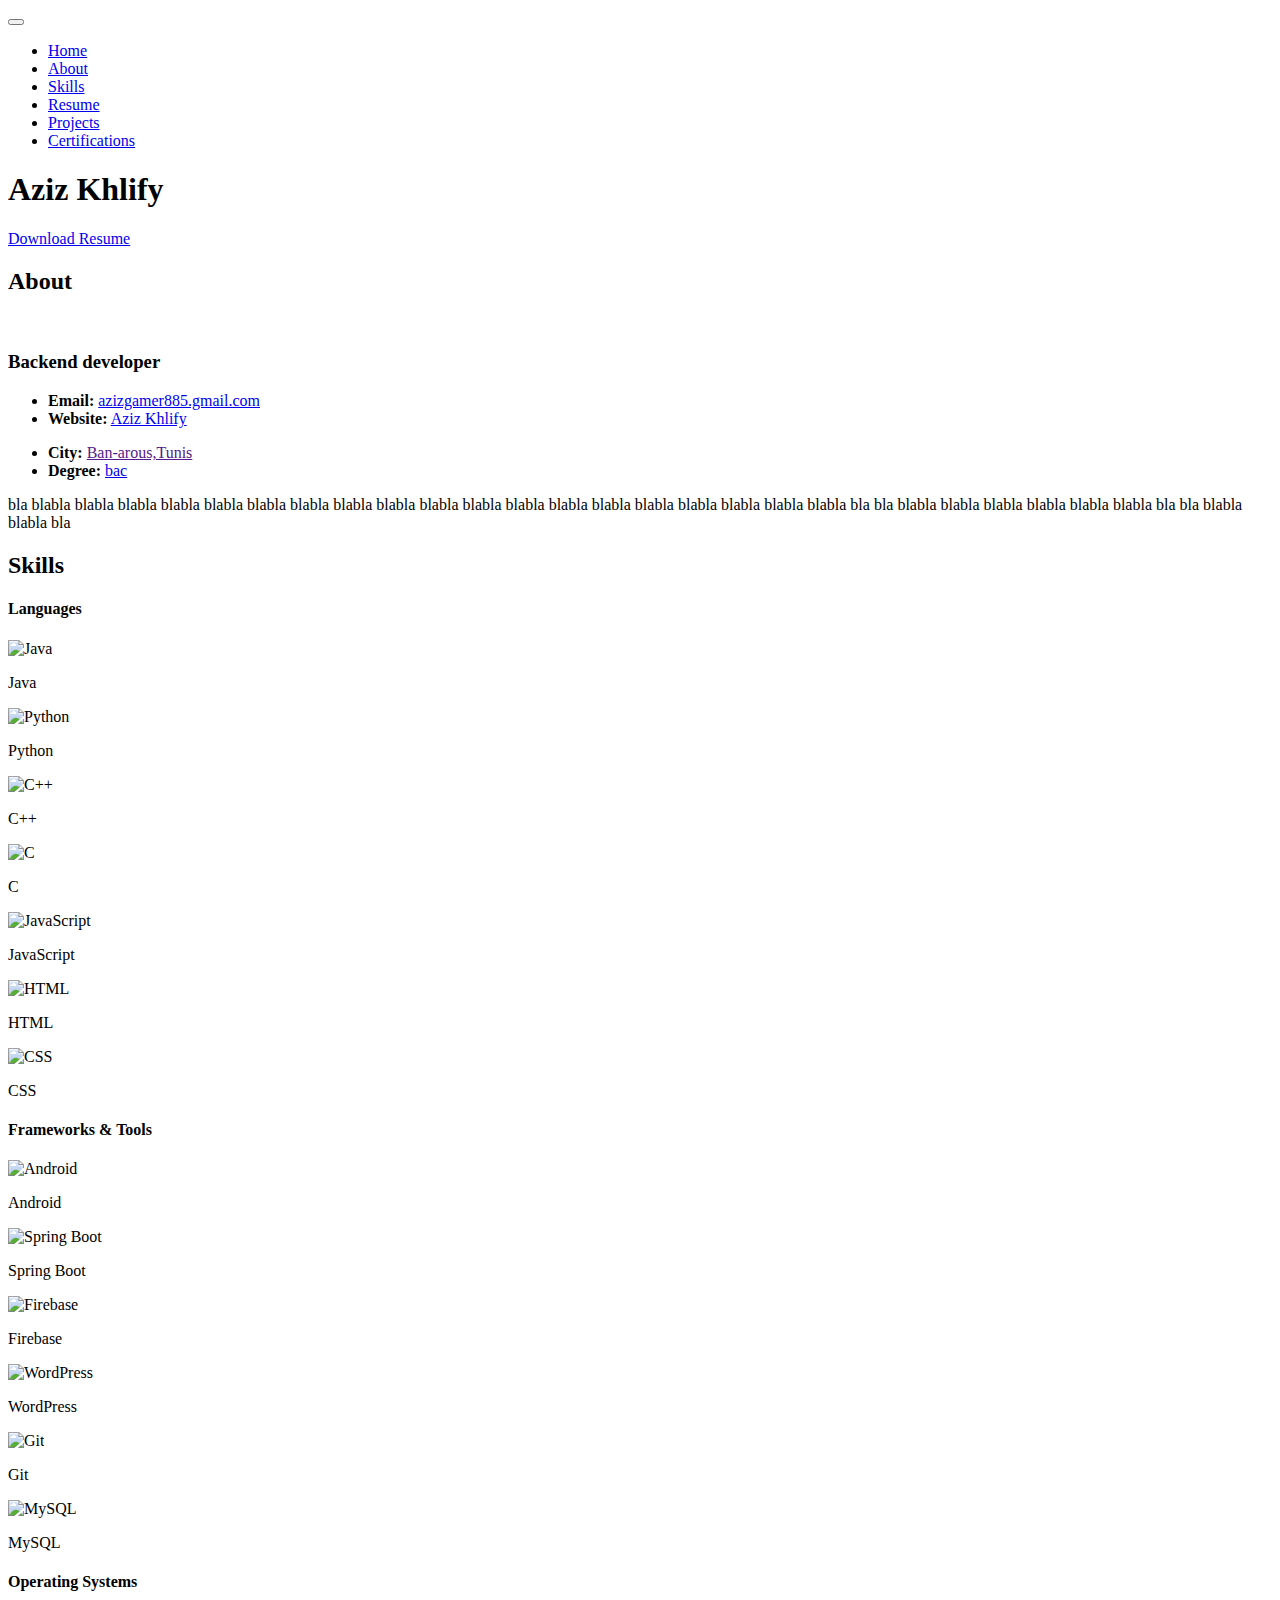
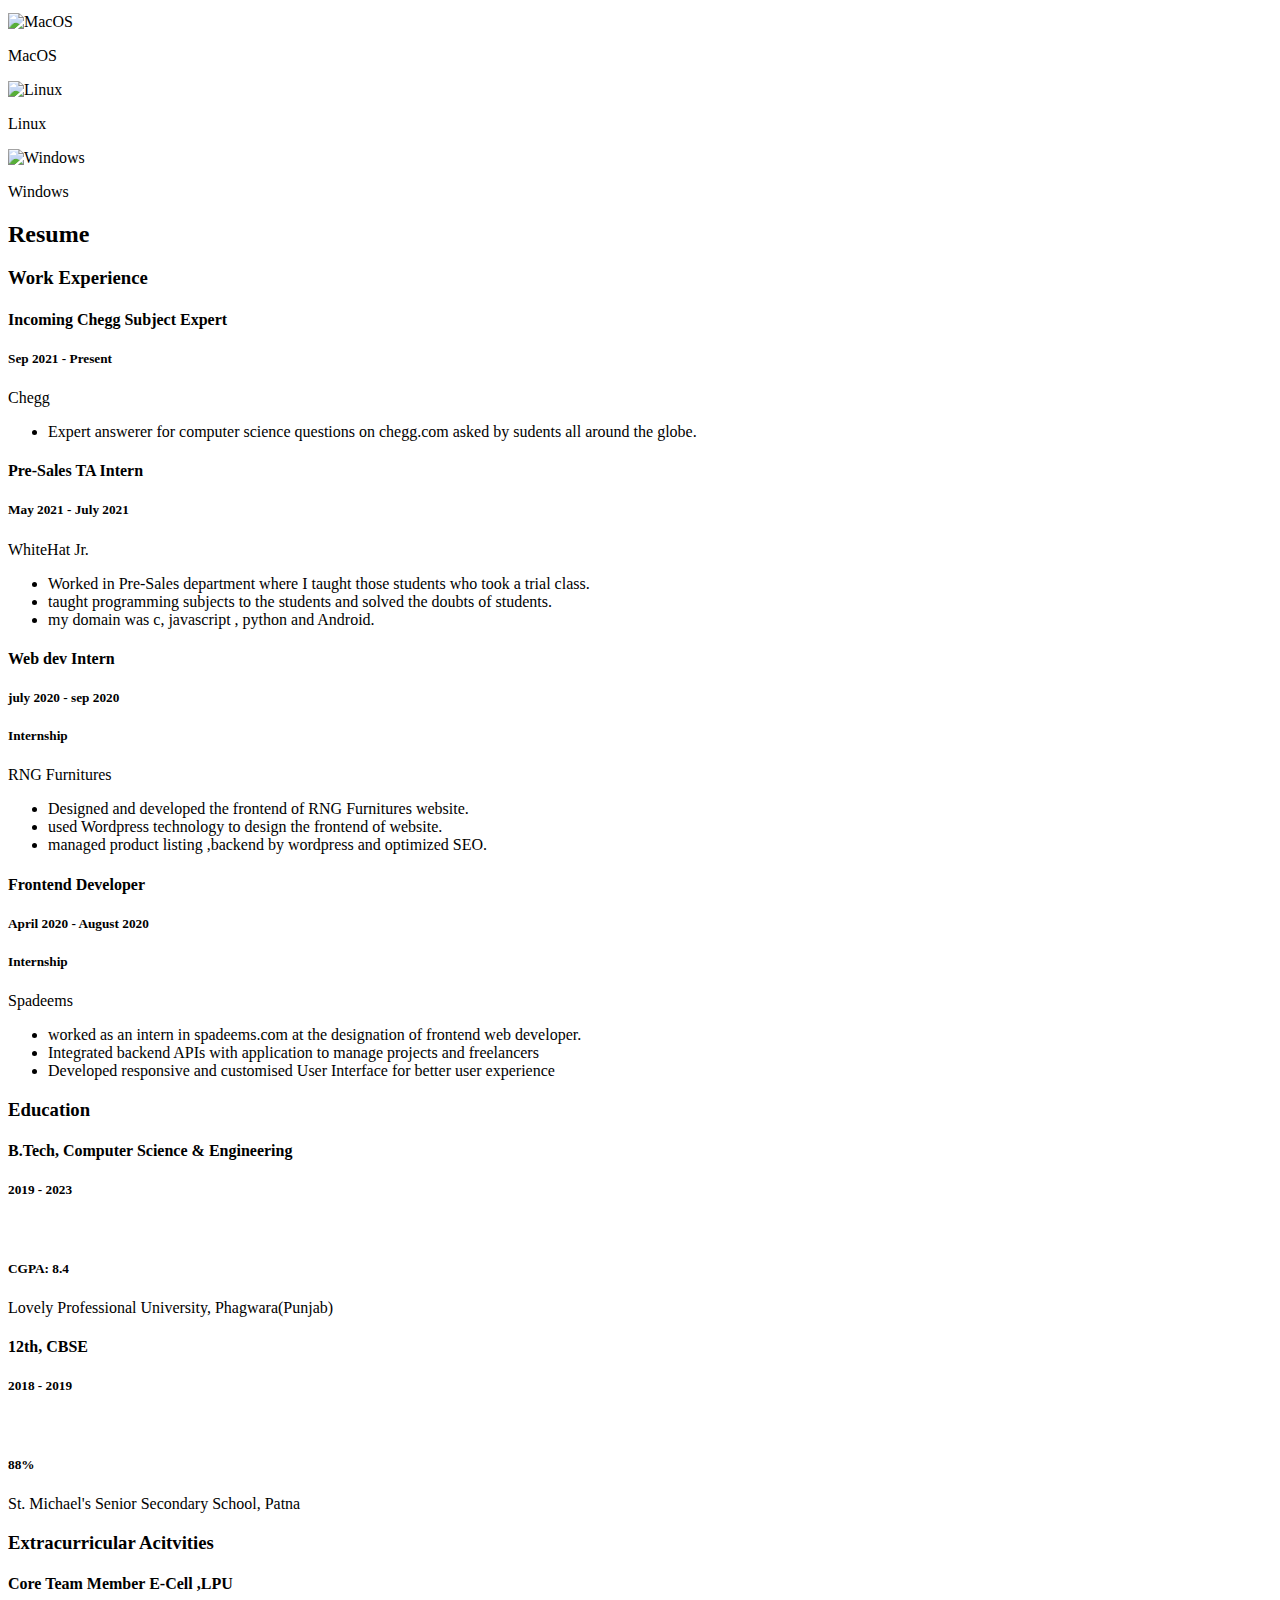
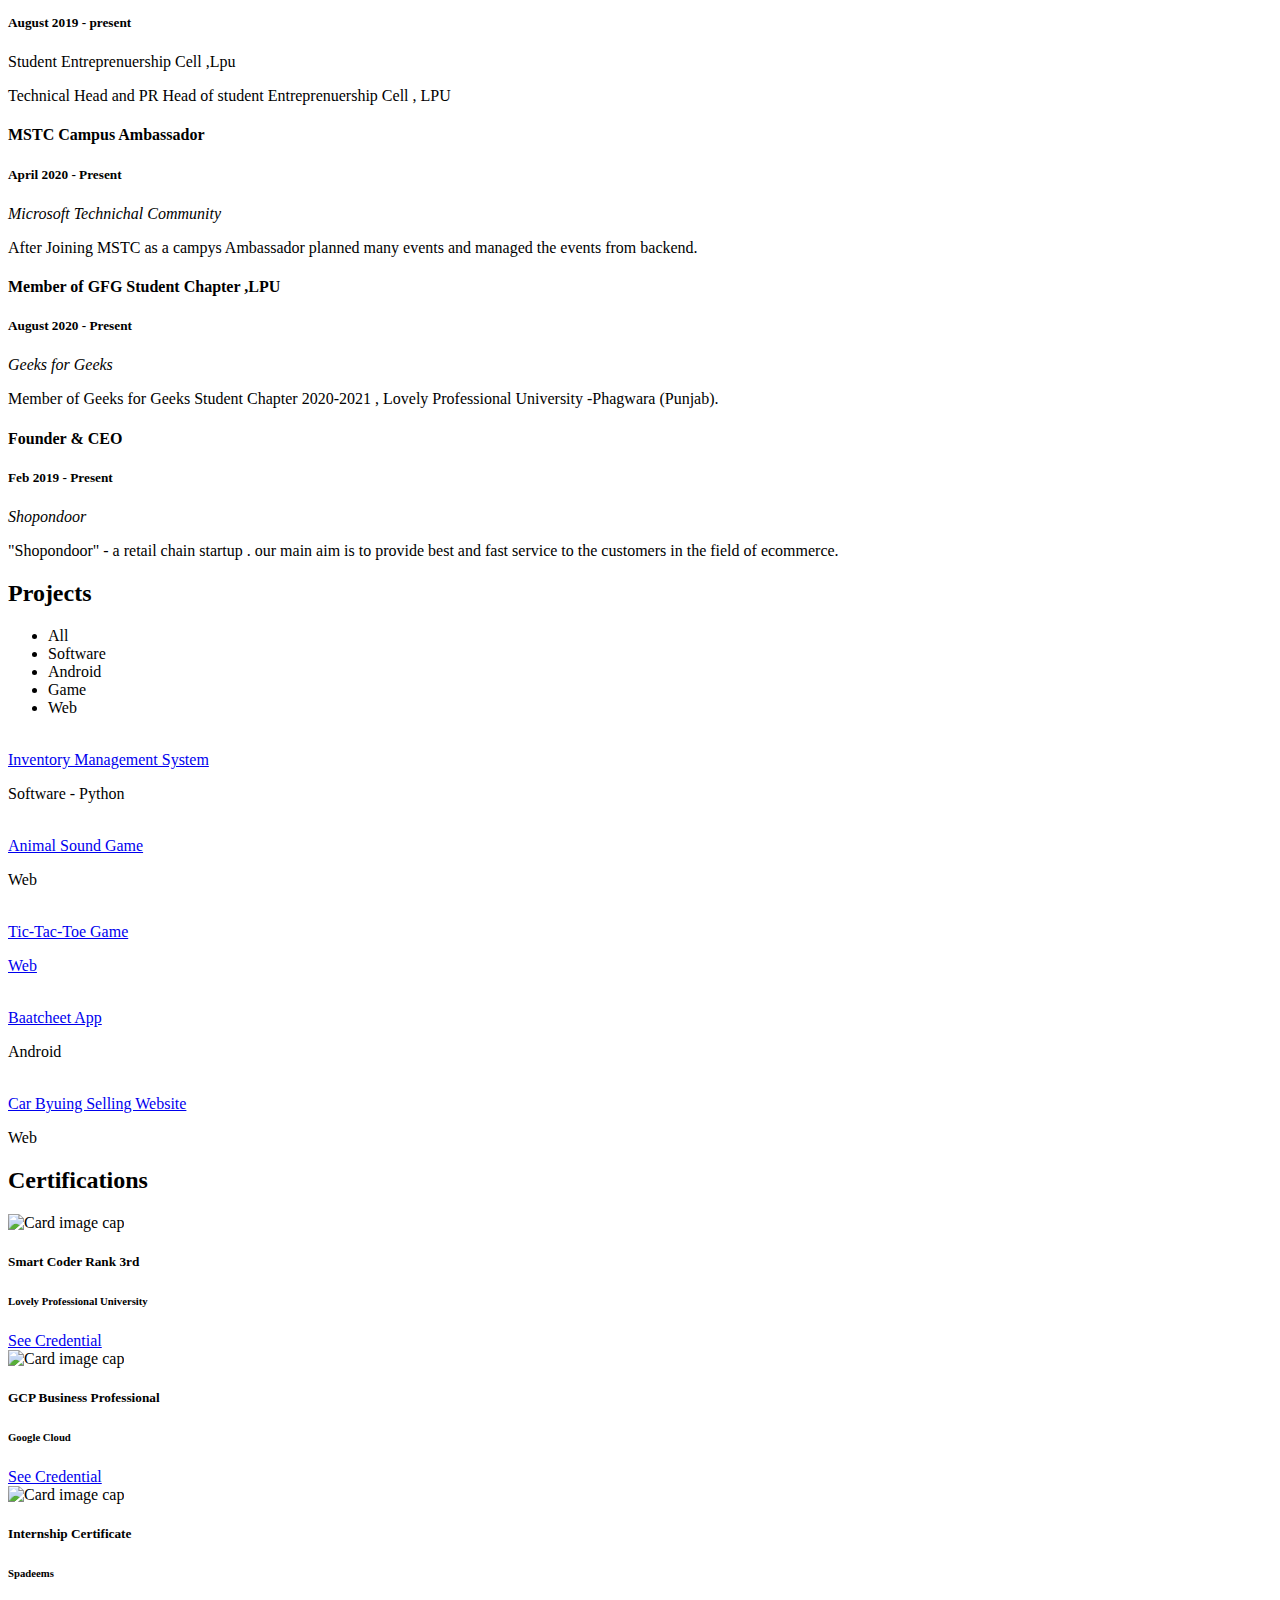
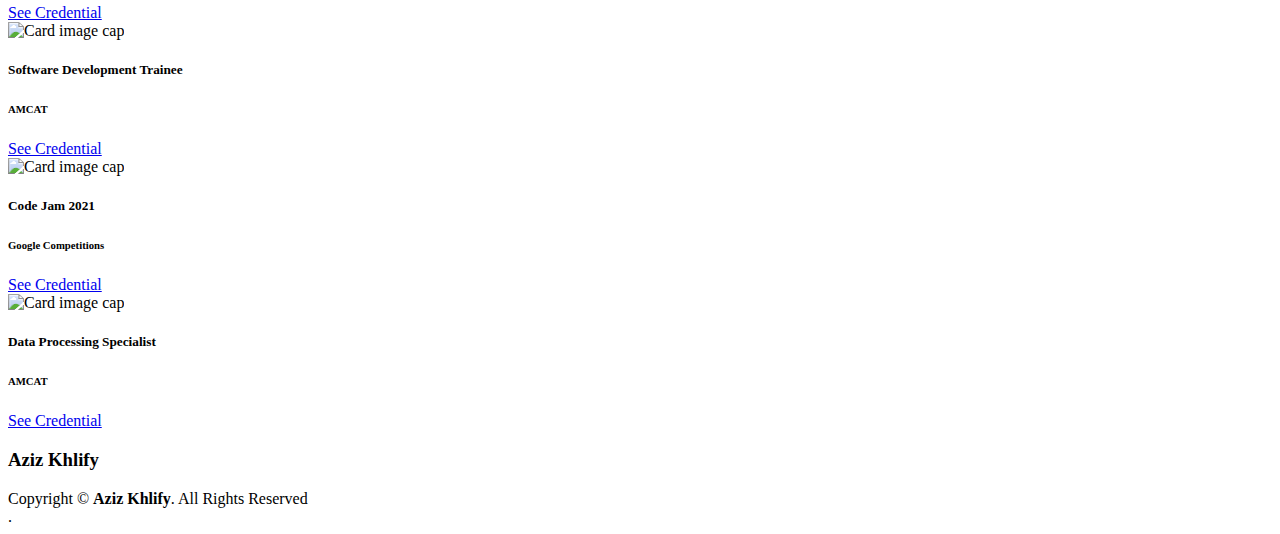
==== commit 71f9cf6d: "Add files via upload" ====
--- a/index.html
+++ b/index.html
@@ -1,86 +1,681 @@
-<!DOCTYPE html>
-    <html lang="en">
-    <head>
-        <meta charset="UTF-8">
-        <meta name="viewport" content="width=device-width, initial-scale=1.0">
-
-        <!--==================== UNICONS ====================-->
-        
-        
-        <!--==================== SWIPER CSS ====================-->
-        <link rel="stylesheet" href="">
-        
-        <!--==================== CSS ====================-->
-        <link rel="stylesheet" href="">
-
-        <title>Responsive Portfolio Website</title>
-    </head>
-    <body>
-        <!--==================== HEADER ====================-->
-        <header class="header" id="header">
-            
-        </header>
-
-        <!--==================== MAIN ====================-->
-        <main class="main">
-            <!--==================== HOME ====================-->
-            <section class="home section" id="home">
-                
-            </section>
-
-            <!--==================== ABOUT ====================-->
-            <section class="about section" id="about">
-                
-            </section>
-
-            <!--==================== SKILLS ====================-->
-            <section class="skills section" id="skills">
-
-            </section>
-
-            <!--==================== QUALIFICATION ====================-->
-            <section class="qualification section">
-
-            </section>
-
-            <!--==================== SERVICES ====================-->
-            <section class="services section" id="services">
-                
-            </section>
-
-            <!--==================== PORTFOLIO ====================-->
-            <section class="portfolio section" id="portfolio">
-                
-            </section>
-
-            <!--==================== PROJECT IN MIND ====================-->
-            <section class="project section">
-
-            </section>
-
-            <!--==================== TESTIMONIAL ====================-->
-            <section class="testimonial section">
-                
-            </section>
-
-            <!--==================== CONTACT ME ====================-->
-            <section class="contact section" id="contact">
-
-            </section>
-        </main>
-
-        <!--==================== FOOTER ====================-->
-        <footer class="footer">
-         
-        </footer>
-        
-        <!--==================== SCROLL TOP ====================-->
-        
-
-        <!--==================== SWIPER JS ====================-->
-        <script src=""></script>
-
-        <!--==================== MAIN JS ====================-->
-        <script src=""></script>
-    </body>
-</html>
+<!DOCTYPE html>
+<html lang="en">
+
+<head>
+    <meta charset="utf-8">
+    <meta content="width=device-width, initial-scale=1.0" name="viewport">
+
+    <title>Aziz Khlify</title>
+    <meta content="" name="description">
+    <meta content="portfolio,software,engineer" name="keywords">
+
+    <!-- Favicons -->
+    <link href="assets/img/favicon-32x32.png" type="image/png" rel="icon">
+    <link href="assets/img/apple-touch-icon.png" rel="apple-touch-icon">
+
+    <!-- Google Fonts -->
+    <link href="https://fonts.googleapis.com/css?family=Open+Sans:300,300i,400,400i,600,600i,700,700i|Raleway:300,300i,400,400i,500,500i,600,600i,700,700i|Poppins:300,300i,400,400i,500,500i,600,600i,700,700i"
+          rel="stylesheet">
+
+    <!-- Vendor CSS Files -->
+    <link href="assets/vendor/bootstrap/css/bootstrap.min.css" rel="stylesheet">
+    <link href="assets/vendor/icofont/icofont.min.css" rel="stylesheet">
+    <link href="assets/vendor/boxicons/css/boxicons.min.css" rel="stylesheet">
+    <link href="assets/vendor/venobox/venobox.min.css" rel="stylesheet">
+    <link href="assets/vendor/aos/aos.css" rel="stylesheet">
+
+    <!-- Template Main CSS File -->
+    <link href="assets/css/style.min.css" rel="stylesheet">
+</head>
+
+<body>
+
+<!-- ======= Mobile nav toggle button ======= -->
+<button type="button" class="mobile-nav-toggle d-xl-none">
+    <i class="icofont-navigation-menu"></i>
+</button>
+
+<!-- ======= Header ======= -->
+<header id="header" class="d-flex flex-column justify-content-center">
+
+    <nav class="nav-menu">
+        <ul>
+            <li class="active">
+                <a href="#hero">
+                    <i class="bx bx-home"></i>
+                    <span>Home</span>
+                </a>
+            </li>
+            <li>
+                <a href="#about">
+                    <i class="bx bx-user"></i>
+                    <span>About</span>
+                </a>
+            </li>
+            <li>
+                <a href="#skills">
+                    <i class="bx bx-server"></i>
+                    <span>Skills</span>
+                </a>
+            </li>
+            <li>
+                <a href="#resume">
+                    <i class="bx bx-file-blank"></i>
+                    <span>Resume</span>
+                </a>
+            </li>
+            <li>
+                <a href="#projects">
+                    <i class="bx bx-book-content"></i>
+                    <span>Projects</span>
+                </a>
+            </li>
+            <li>
+                <a href="#certifications">
+                    <i class='bx bx-badge-check'></i>
+                    <span>Certifications</span>
+                </a>
+            </li>
+        </ul>
+    </nav><!-- .nav-menu -->
+
+</header><!-- End Header -->
+
+<!-- ======= Hero Section ======= -->
+<section id="hero" class="d-flex flex-column justify-content-center">
+    <div class="container" data-aos="zoom-in" data-aos-delay="40">
+        <h1>Aziz Khlify</h1>
+        <p>
+            <span class="typed" data-typed-items="Backend developer"></span>
+        </p>
+        <div class="social-links">
+            <a href="https://github.com/Azizkhlify" target="_blank" class="github">
+                <i class="bx bxl-github"></i>
+            </a>
+            <a href="https://www.linkedin.com/" target="_blank" class="linkedin">
+                <i class="bx bxl-linkedin"></i>
+            </a>
+            <a href="https://twitter.com/" target="_blank" class="twitter">
+                <i class="bx bxl-twitter"></i>
+            </a>
+            <a href="https://www.facebook.com/azizkhlifyy/" target="_blank" class="facebook">
+                <i class="bx bxl-facebook"></i>
+            </a> 
+            <a href="https://stackoverflow.com/" target="_blank" class="stackoverflow">
+                <i class="bx bxl-stack-overflow"></i>
+            </a> 
+           
+            <a href="mailto:azizgamer885@gmail.com" target="_blank" class="gmail">
+                <i class='bx bx-mail-send' ></i>
+            </a>
+        </div>
+        <div class="mt-4">
+            <a href="https://drive.google.com/file/d/1KW0rB86KLmBi-PsR98Qk5QGQhtrfBXL1/view?usp=sharing" target="_blank"
+               class="btn btn-outline-primary mb-2 rounded-pill">
+                <i class="bx bxs-download"></i>
+                Download Resume
+            </a>
+        </div>
+    </div>
+</section><!-- End Hero -->
+
+<main id="main">
+
+    <!-- ======= About Section ======= -->
+    <section id="about" class="about" style="">
+        <div class="container" data-aos="fade-up">
+
+            <div class="section-title">
+                <h2>About</h2>
+            </div>
+
+            <div class="row mt-md-5">
+                <div class="col-lg-4">
+                    <img src="assets/img/profile-img.jpg" class="img-fluid img-thumbnail shadow-lg" alt="">
+                    
+                </div>
+                <div class="col-lg-8 pt-4 pt-lg-0 content">
+                    <h3>Backend developer</h3>
+                    <div class="row mt-3">
+                        <div class="col-lg-6">
+                            <ul>
+                                <li>
+                                    <i class="icofont-arrow-right"></i>
+                                    <strong>Email:</strong>
+                                    <a href="mailto:azizgamer885@gmail.com" target="_blank">azizgamer885.gmail.com</a>
+                                </li>
+
+                                <li>
+                                    <i class="icofont-arrow-right"></i>
+                                    <strong>Website:</strong>
+                                    <a href="https://azizkhlify.github.io/" target="_blank">Aziz Khlify</a>
+                                </li>
+                            </ul>
+                        </div>
+                        <div class="col-lg-6">
+                            <ul>
+                                <li>
+                                    <i class="icofont-arrow-right"></i>
+                                    <strong>City:</strong>
+                                    <a href="" target="_blank">  Ban-arous,Tunis</a>
+                                    
+                                </li>
+                                <li>
+                                    <i class="icofont-arrow-right"></i>
+                                    <strong>Degree:</strong>
+                                    <a href="https://happenings.lpu.in/why-choose-b-tech-cse/" target="_blank">bac</a>
+                                </li>
+                            </ul>
+                        </div>
+                    </div>
+                    <div class="mt-3">
+                        <p class="text-justify">
+                            bla blabla blabla blabla blabla blabla blabla blabla blabla blabla blabla blabla blabla blabla blabla blabla blabla blabla blabla blabla bla
+                            bla blabla blabla blabla blabla blabla blabla bla
+                            bla blabla blabla bla</p>
+                    </div>
+                </div>
+            </div>
+
+        </div>
+    </section><!-- End About Section -->
+
+    <!-- ======= Skills Section ======= -->
+    <section id="skills" class="skills">
+        <div class="container" data-aos="fade-up">
+
+            <div class="section-title">
+                <h2>Skills</h2>
+            </div>
+
+            <div>
+                <h4 class="font-weight-bold pb-3">Languages</h4>
+                <div class="row skills-content text-center">
+                    <div class="col-4 col-md-2">
+                        <img src="assets/icons/java.svg" alt="Java"/>
+                        <p class="skill">Java</p>
+                    </div>
+                    <div class="col-4 col-md-2">
+                        <img src="assets/icons/python.svg" alt="Python"/>
+                        <p class="skill">Python</p>
+                    </div>
+                    <div class="col-4 col-md-2">
+                        <img src="assets/icons/c++.svg" alt="C++"/>
+                        <p class="skill">C++</p>
+                    </div>
+                    <div class="col-4 col-md-2">
+                        <img src="assets/icons/C Logo.png" alt="C"/>
+                        <p class="skill">C</p>
+                    </div>
+                    <div class="col-4 col-md-2">
+                        <img src="assets/icons/javascript.svg" alt="JavaScript"/>
+                        <p class="skill">JavaScript</p>
+                    </div>
+                    <div class="col-4 col-md-2">
+                        <img src="assets/icons/html-5.svg" alt="HTML"/>
+                        <p class="skill">HTML</p>
+                    </div>
+                    <div class="col-4 col-md-2">
+                        <img src="assets/icons/css3.svg" alt="CSS"/>
+                        <p class="skill">CSS</p>
+                    </div>
+                </div>
+            </div>
+            <div>
+                <h4 class="font-weight-bold pb-3 pt-4">Frameworks & Tools</h4>
+                <div class="row skills-content text-center">
+                    <div class="col-4 col-md-2">
+                        <img src="assets/icons/android.png" alt="Android"/>
+                        <p class="skill">Android</p>
+                    </div>
+                    <div class="col-4 col-md-2">
+                        <img src="assets/icons/spring.svg" alt="Spring Boot"/>
+                        <p class="skill">Spring Boot</p>
+                    </div>
+                    <div class="col-4 col-md-2">
+                        <img src="assets/icons/firebase_logo (1).png" alt="Firebase"/>
+                        <p class="skill">Firebase</p>
+                    </div>
+                    <div class="col-4 col-md-2">
+                        <img src="assets/icons/wordpress-icon.png" alt="WordPress"/>
+                        <p class="skill">WordPress</p>
+                    </div>
+                    <div class="col-4 col-md-2">
+                        <img src="assets/icons/git.svg" alt="Git"/>
+                        <p class="skill">Git</p>
+                    </div>
+                    <div class="col-4 col-md-2">
+                        <img src="assets/icons/iu-2.png" alt="MySQL"/>
+                        <p class="skill">MySQL</p>
+                    </div>
+                   
+                </div>
+            </div>
+            <div>
+                <h4 class="font-weight-bold pb-3 pt-4">Operating Systems</h4>
+                <div class="row skills-content text-center">
+                    <div class="col-4 col-md-2">
+                        <img src="assets/icons/macos-logo1.jpg" alt="MacOS"/>
+                        <p class="skill">MacOS</p>
+                    </div>
+                    <div class="col-4 col-md-2">
+                        <img src="assets/icons/linux.png" alt="Linux"/>
+                        <p class="skill">Linux</p>
+                    </div>
+                    <div class="col-4 col-md-2">
+                        <img src="assets/icons/windows-10.svg" alt="Windows"/>
+                        <p class="skill">Windows</p>
+                    </div>
+                    
+                </div>
+            </div>
+        </div>
+    </section><!-- End Skills Section -->
+
+    <!-- ======= Resume Section ======= -->
+    <section id="resume" class="resume">
+        <div class="container" data-aos="fade-up">
+
+            <div class="section-title">
+                <h2>Resume</h2>
+            </div>
+
+            <div class="row">
+                <div class="col-lg-6">
+                    <h3 class="resume-title">Work Experience</h3>
+                    <div class="resume-item">
+                        <h4>Incoming Chegg Subject Expert</h4>
+                        <h5>Sep 2021 - Present</h5>
+                        <p class="font-italic">Chegg </p>
+                        <ul>
+                            <li>Expert answerer for computer science questions on chegg.com asked by sudents all around the globe.</li>
+                           
+                    
+                        </ul>
+                    </div>
+                    <div class="resume-item">
+                        <h4>Pre-Sales TA Intern</h4>
+                        <h5>May 2021 - July 2021</h5>
+                        <p class="font-italic">WhiteHat Jr. </p>
+                        <ul>
+                            <li>Worked in Pre-Sales department where I taught those students who took a trial class.</li>
+                            <li>taught programming subjects to the students and solved the doubts of students.</li>
+                            <li>my domain was c, javascript , python and Android.</li>
+                        </ul>
+                    </div>
+                    <div class="resume-item">
+                        <h4>Web dev Intern</h4>
+                        <h5>july 2020 - sep 2020</h5>
+                        <h5>Internship</h5>
+                        <p class="font-italic">RNG Furnitures</p>
+                        <ul>
+                            <li>Designed and developed the frontend of RNG Furnitures website.</li>
+                            <li>used Wordpress technology to design the frontend of website.</li>
+                            <li>managed product listing ,backend by wordpress and optimized SEO.</li>
+                        </ul>
+                    </div>
+                    <div class="resume-item">
+                        <h4>Frontend Developer</h4>
+                        <h5>April 2020 - August 2020</h5>
+                        <h5>Internship</h5>
+                        <p class="font-italic">Spadeems</p>
+                        <ul>
+                            <li>worked as an intern in spadeems.com at the designation of frontend web developer. </li>
+                            <li>Integrated backend APIs with application to manage projects and freelancers</li>
+                            <li>Developed responsive and customised User Interface for better user experience</li>
+                        </ul>
+                    </div>
+                    
+                </div>
+
+                
+
+
+              
+                <div class="col-lg-6">
+                    <h3 class="resume-title">Education</h3>
+                    <div class="resume-item">
+                        <h4>B.Tech, Computer Science & Engineering</h4>
+                        <h5>2019 - 2023</h5>&nbsp;
+                        <h5>CGPA: 8.4</h5>
+                        <p class="font-italic">Lovely Professional University, Phagwara(Punjab)</p>
+                    </div>
+                    <div class="resume-item">
+                        <h4>12th, CBSE</h4>
+                        <h5>2018 - 2019</h5>&nbsp;
+                        <h5>88%</h5>
+                        <p class="font-italic">St. Michael's Senior Secondary School, Patna </p>
+                    </div>
+
+                    <h3 class="resume-title">Extracurricular Acitvities</h3>
+                    <div class="resume-item">
+                        <h4>Core Team Member E-Cell ,LPU</h4>
+                        <h5> August 2019 - present</h5>
+                        <p class="font-italic">
+                            
+                                Student Entreprenuership Cell ,Lpu
+                               
+                            </a>
+                        </p>
+                        <p>Technical Head and PR Head of student Entreprenuership Cell , LPU</p>
+                    </div>
+                    <div class="resume-item">
+                        <h4>MSTC Campus Ambassador</h4>
+                        <h5> April 2020 - Present</h5>
+                        <p>
+                            
+                                <em>Microsoft Technichal Community </em>
+                              
+                            </a>
+                        </p>
+                        <p> After Joining MSTC as a campys Ambassador planned many events and managed the events from backend.</p>
+                    </div>
+                    <div class="resume-item">
+                        <h4>Member of GFG Student Chapter ,LPU</h4>
+                        <h5> August 2020 - Present</h5>
+                        <p>
+                           
+                                <em>Geeks for Geeks</em>
+                               
+                            </a>
+                        </p>
+                        <p>Member of Geeks for Geeks Student Chapter 2020-2021 , Lovely Professional University -Phagwara (Punjab).
+                        </p>
+                    </div>
+                    <div class="resume-item">
+                        <h4>Founder & CEO</h4>
+                        <h5>Feb 2019 - Present</h5>
+                        <p>
+                            
+                                <em>Shopondoor</em>
+                              
+                            </a>
+                        </p>
+                        <p>"Shopondoor" - a retail chain startup . our main aim is to provide best and fast service to the customers in the field of ecommerce.</p>
+                    </div>
+                </div>
+            </div>
+        </div>
+    </section><!-- End Resume Section -->
+
+    <!-- ======= Portfolio Section ======= -->
+    <section id="projects" class="portfolio">
+        <div class="container" data-aos="fade-up">
+
+            <div class="section-title">
+                <h2>Projects</h2>
+            </div>
+
+            <div class="row">
+                <div class="col-lg-12 d-flex justify-content-center" data-aos="fade-up" data-aos-delay="100">
+                    <ul id="portfolio-filters">
+                        <li data-filter="*" class="filter-active">All</li>
+                        <li data-filter=".filter-Software">Software</li>
+                        <li data-filter=".filter-android">Android</li>
+                        <li data-filter=".filter-Game">Game</li>
+                        <li data-filter=".filter-web">Web</li>
+                    </ul>
+                </div>
+            </div>
+
+            <div class="row portfolio-container" data-aos="fade-up" data-aos-delay="200">
+
+                <div class="col-lg-4 col-md-6 portfolio-item filter-Software">
+                    <div class="portfolio-wrap">
+                        <img src="assets/img/projects/inventory managment project.png" class="img-fluid img-thumbnail" alt="">
+                        <div class="portfolio-info">
+                            <a href="https://github.com/CoderAvi/online-inventory-managment-system" target="_blank"> Inventory Management System</a>
+                            <p>Software - Python</p>
+                            <div class="portfolio-links">
+                                <a href="assets/img/projects/inventory managment project.png" data-gall="portfolioGallery" class="venobox"
+                                   title="Inventory Management System - Python">
+                                    <i class="bx bx-plus"></i>
+                                </a>
+                                <a href="https://github.com/CoderAvi/online-inventory-managment-system" target="_blank">
+                                    <i class="bx bxl-github"></i>
+                                </a>
+                            </div>
+                        </div>
+                    </div>
+                </div>
+
+                <div class="col-lg-4 col-md-6 portfolio-item filter-Game">
+                    <div class="portfolio-wrap">
+                        <img src="assets/img/projects/animal sound game.png" class="img-fluid" alt="">
+                        <div class="portfolio-info">
+                            <a href="https://github.com/CoderAvi/Animal-Sound-Game" target="_blank">  Animal Sound Game</a>
+                            <p>Web</p>
+                            <div class="portfolio-links">
+                                <a href="assets/img/projects/animal sound game.png" data-gall="portfolioGallery"
+                                   class="venobox" title="Animal Sound Game - Android">
+                                    <i class="bx bx-plus"></i>
+                                </a>
+                                <a href="https://github.com/CoderAvi/Animal-Sound-Game" target="_blank">
+                                    <i class="bx bxl-github"></i>
+                                </a>
+                            </div>
+                        </div>
+                    </div>
+                </div>
+
+                <div class="col-lg-4 col-md-6 portfolio-item filter-Game">
+                    <div class="portfolio-wrap">
+                        <img src="assets/img/projects/tic-tac-toe.png" class="img-fluid" alt="">
+                        <div class="portfolio-info">
+                            <a href="https://coderavi.github.io/Tic-Tac-Toe/" target="_blank"> Tic-Tac-Toe Game</h4>
+                            <p>Web</p>
+                            <div class="portfolio-links">
+                                <a href="assets/img/projects/tic-tac-toe.png" data-gall="portfolioGallery"
+                                   class="venobox" title="Tic-Tac-Toe Game - Web">
+                                    <i class="bx bx-plus"></i>
+                                </a>
+                                <a href="https://github.com/CoderAvi/Tic-Tac-Toe" target="_blank">
+                                    <i class="bx bxl-github"></i>
+                                </a>
+                                
+                            </div>
+                        </div>
+                    </div>
+                </div>
+
+                <div class="col-lg-4 col-md-6 portfolio-item filter-android">
+                    <div class="portfolio-wrap">
+                        <img src="assets/img/projects/Baatcheet App.png" class="img-fluid" alt="">
+                        <div class="portfolio-info">
+                            <a href="https://github.com/CoderAvi/Baatcheet" target="_blank">  Baatcheet App</a>
+                            <p>Android</p>
+                            <div class="portfolio-links">
+                                <a href="assets/img/projects/Baatcheet App.png" data-gall="portfolioGallery"
+                                   class="venobox" title="Baatcheet App - Android">
+                                    <i class="bx bx-plus"></i>
+                                </a>
+                                <a href="https://github.com/CoderAvi/Baatcheet" target="_blank">
+                                    <i class="bx bxl-github"></i>
+                                </a>
+                            </div>
+                        </div>
+                    </div>
+                </div>
+
+                <div class="col-lg-4 col-md-6 portfolio-item filter-web">
+                    <div class="portfolio-wrap">
+                        <img src="assets/img/projects/car byuing selling website.png" class="img-fluid" alt="">
+                        <div class="portfolio-info">
+                            <a href="https://github.com/CoderAvi/car-buying-selling-website" target="_blank">Car Byuing Selling Website</a>
+                            <p>Web</p>
+                            <div class="portfolio-links">
+                                <a href="assets/img/projects/car byuing selling website.png"
+                                   data-gall="portfolioGallery"
+                                   class="venobox" title="Flower Classifier using Style Transfer - Web">
+                                    <i class="bx bx-plus"></i>
+                                </a>
+                                <a href="https://github.com/CoderAvi/car-buying-selling-website"
+                                   target="_blank">
+                                    <i class="bx bxl-github"></i>
+                                </a>
+                            </div>
+                        </div>
+                    </div>
+                </div>
+            </div>
+        </div>
+    </section><!-- End Portfolio Section -->
+
+   <!-- ======= Certifications Section ======= -->
+    <section id="certifications">
+        <div class="container" data-aos="fade-up">
+
+            <div class="section-title">
+                <h2>Certifications</h2>
+            </div>
+
+            <div class="row" data-aos="zoom-in" data-aos-delay="100">
+                <div class="col-sm-12 col-md-6 col-lg-4 mb-4">
+                    <div class="card bg-light">
+                        <img class="card-img-top" src="assets/img/certifications/smart coder certificate.jpg"
+                             alt="Card image cap">
+                        <div class="card-body">
+                            <h5 class="card-title">Smart Coder Rank 3rd</h5>
+                            <h6 class="card-subtitle text-muted font-weight-bold">Lovely Professional University</h6>
+                            <p></p>
+                            <a href="https://drive.google.com/file/d/13UgrEQKz_R-ZPjxT88ZhcrVAV7iTk8z1/view?usp=sharing" target="_blank" class="card-link">See
+                                Credential
+                                <i class="icofont-external-link"></i>
+                            </a>
+                        </div>
+                    </div>
+                </div>
+                <div class="col-sm-12 col-md-6 col-lg-4 mb-4">
+                    <div class="card bg-light">
+                        <img class="card-img-top" src="assets/img/certifications/google cloud certificate1.jpg"
+                             alt="Card image cap">
+                        <div class="card-body">
+                            <h5 class="card-title">GCP Business Professional </h5>
+                            <h6 class="card-subtitle text-muted font-weight-bold">Google Cloud</h6>
+                            <p></p>
+                            <a href="#"
+                               target="_blank" class="card-link">See Credential
+                                <i class="icofont-external-link"></i>
+                            </a>
+                        </div>
+                    </div>
+                </div>
+               
+                <div class="col-sm-12 col-md-6 col-lg-4 mb-4">
+                    <div class="card bg-light">
+                        <img class="card-img-top" src="assets/img/certifications/Avinash internship.jpg"
+                             alt="Card image cap">
+                        <div class="card-body">
+                            <h5 class="card-title">Internship Certificate</h5>
+                            <h6 class="card-subtitle text-muted font-weight-bold">Spadeems</h6>
+                            <p></p>
+                            <a href="#" target="_blank" class="card-link">See
+                                Credential
+                                <i class="icofont-external-link"></i>
+                            </a>
+                        </div>
+                    </div>
+                </div>
+
+                   
+                <div class="col-sm-12 col-md-6 col-lg-4 mb-4">
+                    <div class="card bg-light">
+                        <img class="card-img-top" src="assets/img/certifications/software development trainee.png"
+                             alt="Card image cap">
+                        <div class="card-body">
+                            <h5 class="card-title">Software Development Trainee</h5>
+                            <h6 class="card-subtitle text-muted font-weight-bold">AMCAT</h6>
+                            <p></p>
+                            <a href="#" target="_blank" class="card-link">See
+                                Credential
+                                <i class="icofont-external-link"></i>
+                            </a>
+                        </div>
+                    </div>
+                </div>
+                   
+                <div class="col-sm-12 col-md-6 col-lg-4 mb-4">
+                    <div class="card bg-light">
+                        <img class="card-img-top" src="assets/img/certifications/codejam 2021 .jpg"
+                             alt="Card image cap">
+                        <div class="card-body">
+                            <h5 class="card-title">Code Jam 2021</h5>
+                            <h6 class="card-subtitle text-muted font-weight-bold">Google Competitions</h6>
+                            <p></p>
+                            <a href="https://codingcompetitions.withgoogle.com/codejam/certificate/summary/00000000004360f1" target="_blank" class="card-link">See
+                                Credential
+                                <i class="icofont-external-link"></i>
+                            </a>
+                        </div>
+                    </div>
+                </div>
+                <div class="col-sm-12 col-md-6 col-lg-4 mb-4">
+                    <div class="card bg-light">
+                        <img class="card-img-top" src="assets/img/certifications/amcat data processing.png"
+                             alt="Card image cap">
+                        <div class="card-body">
+                            <h5 class="card-title">Data Processing Specialist</h5>
+                            <h6 class="card-subtitle text-muted font-weight-bold">AMCAT</h6>
+                            <p></p>
+                            <a href="#"
+                               target="_blank" class="card-link">See Credential
+                                <i class="icofont-external-link"></i>
+                            </a>
+                        </div>
+                    </div>
+                </div>
+            </div>
+        </div>
+    </section><!-- End Certifications Section --> 
+</main><!-- End #main -->
+
+<!-- ======= Footer ======= -->
+<footer id="footer">
+    <div class="container">
+        <h3>Aziz Khlify</h3>
+        <!--        <p>lorem ipsum</p>-->
+        <div class="social-links">
+            <a href="https://github.com/azizkhlify" target="_blank" class="github">
+                <i class="bx bxl-github"></i>
+            </a>
+            <a href="https://twitter.com/" target="_blank" class="twitter">
+                <i class="bx bxl-twitter"></i>
+            </a>
+            <a href="https://www.linkedin.com" target="_blank" class="linkedin">
+                <i class="bx bxl-linkedin"></i>
+            </a>
+            <a href="https://www.facebook.com/azizkhlifyy/" target="_blank" class="medium">
+                <i class="bx bxl-facebook"></i>
+            </a>
+            <a href="https://wa.link/" target="_blank" class="whatsapp">
+                <i class="bx bxl-whatsapp"></i>
+            </a>
+        </div>
+        <div class="copyright">
+            Copyright &copy; <strong><span>Aziz Khlify</span></strong>. All Rights Reserved
+          </div>
+        
+            .
+        </div>
+    </div>
+</footer><!-- End Footer -->
+
+<a href="#" class="back-to-top">
+    <i class="bx bx-up-arrow-alt"></i>
+</a>
+<div id="preloader"></div>
+
+<!-- Vendor JS Files -->
+<script src="assets/vendor/jquery/jquery.min.js"></script>
+<script src="assets/vendor/bootstrap/js/bootstrap.bundle.min.js"></script>
+<script src="assets/vendor/jquery.easing/jquery.easing.min.js"></script>
+<script src="assets/vendor/isotope-layout/isotope.pkgd.min.js"></script>
+<script src="assets/vendor/venobox/venobox.min.js"></script>
+<script src="assets/vendor/typed.js/typed.min.js"></script>
+<script src="assets/vendor/aos/aos.js"></script>
+
+<!-- Template Main JS File -->
+<script src="assets/js/main.min.js"></script>    
+</body>
+
+</html>
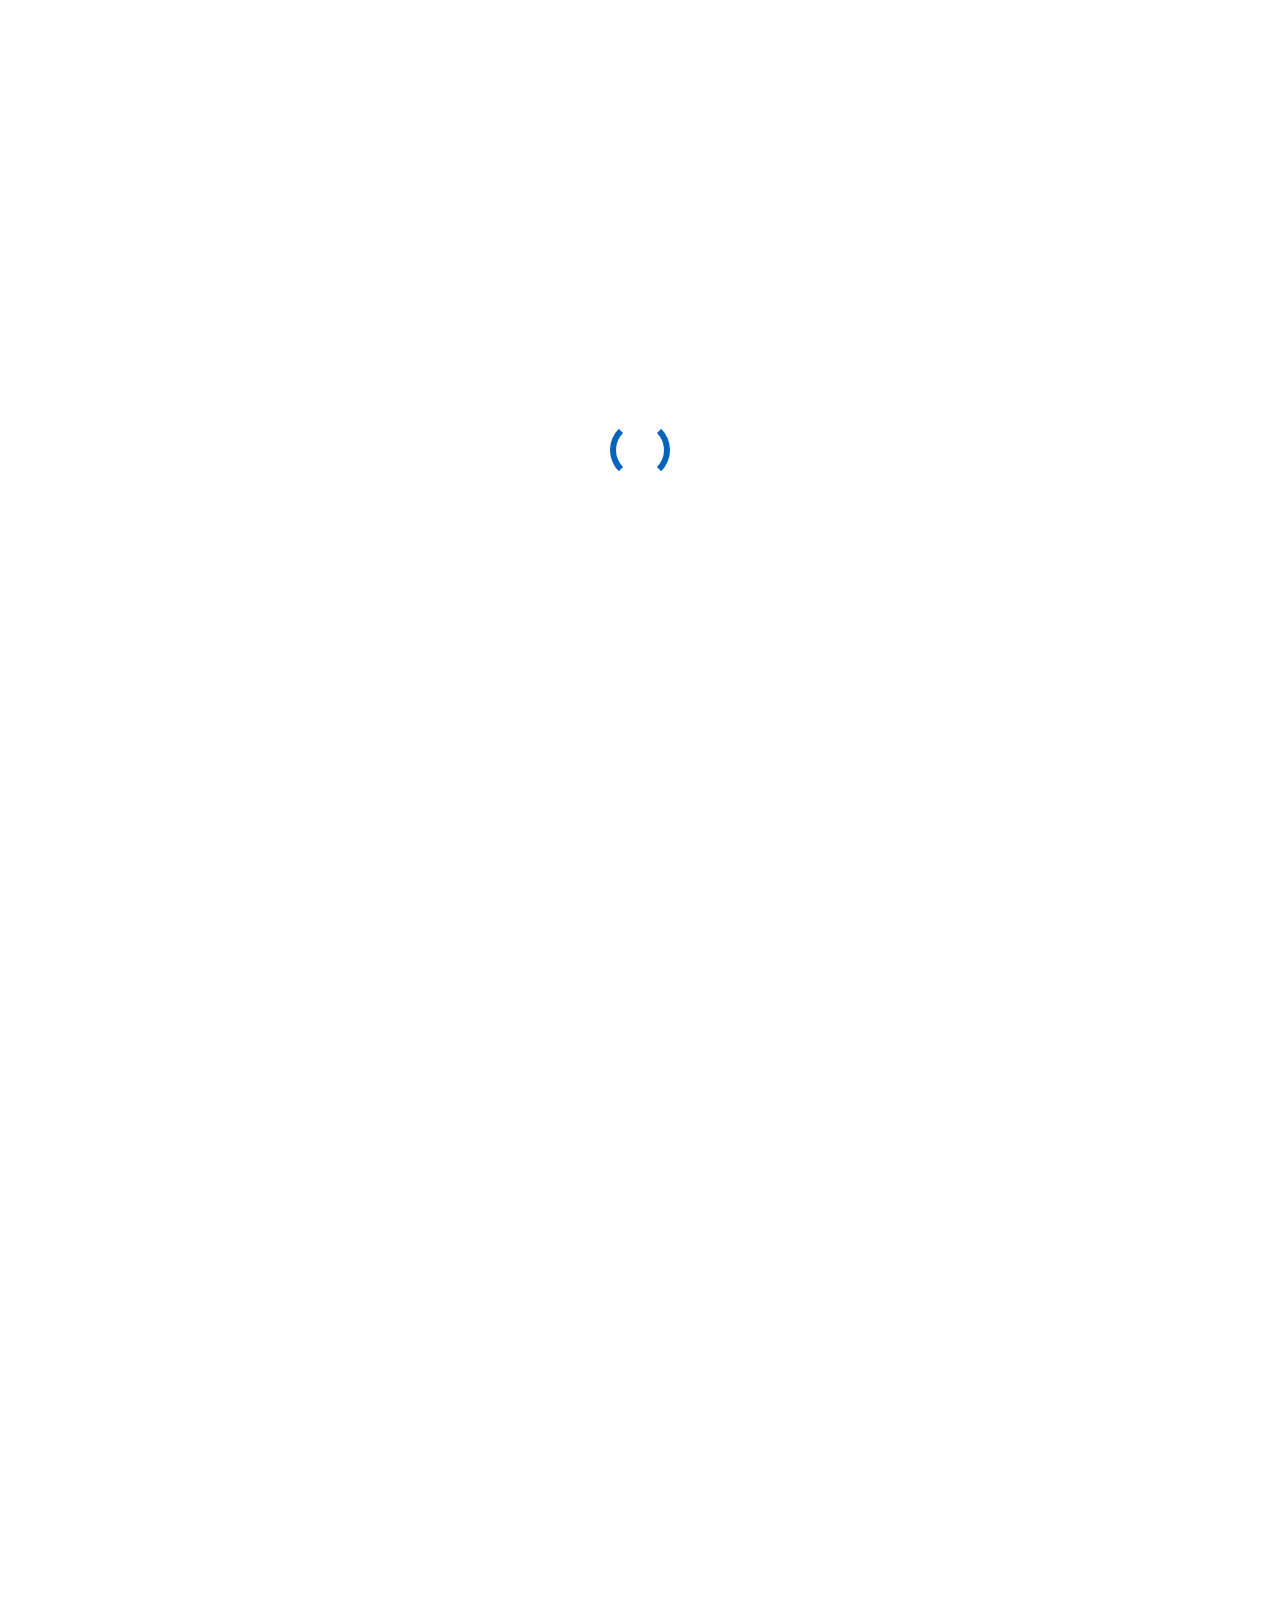
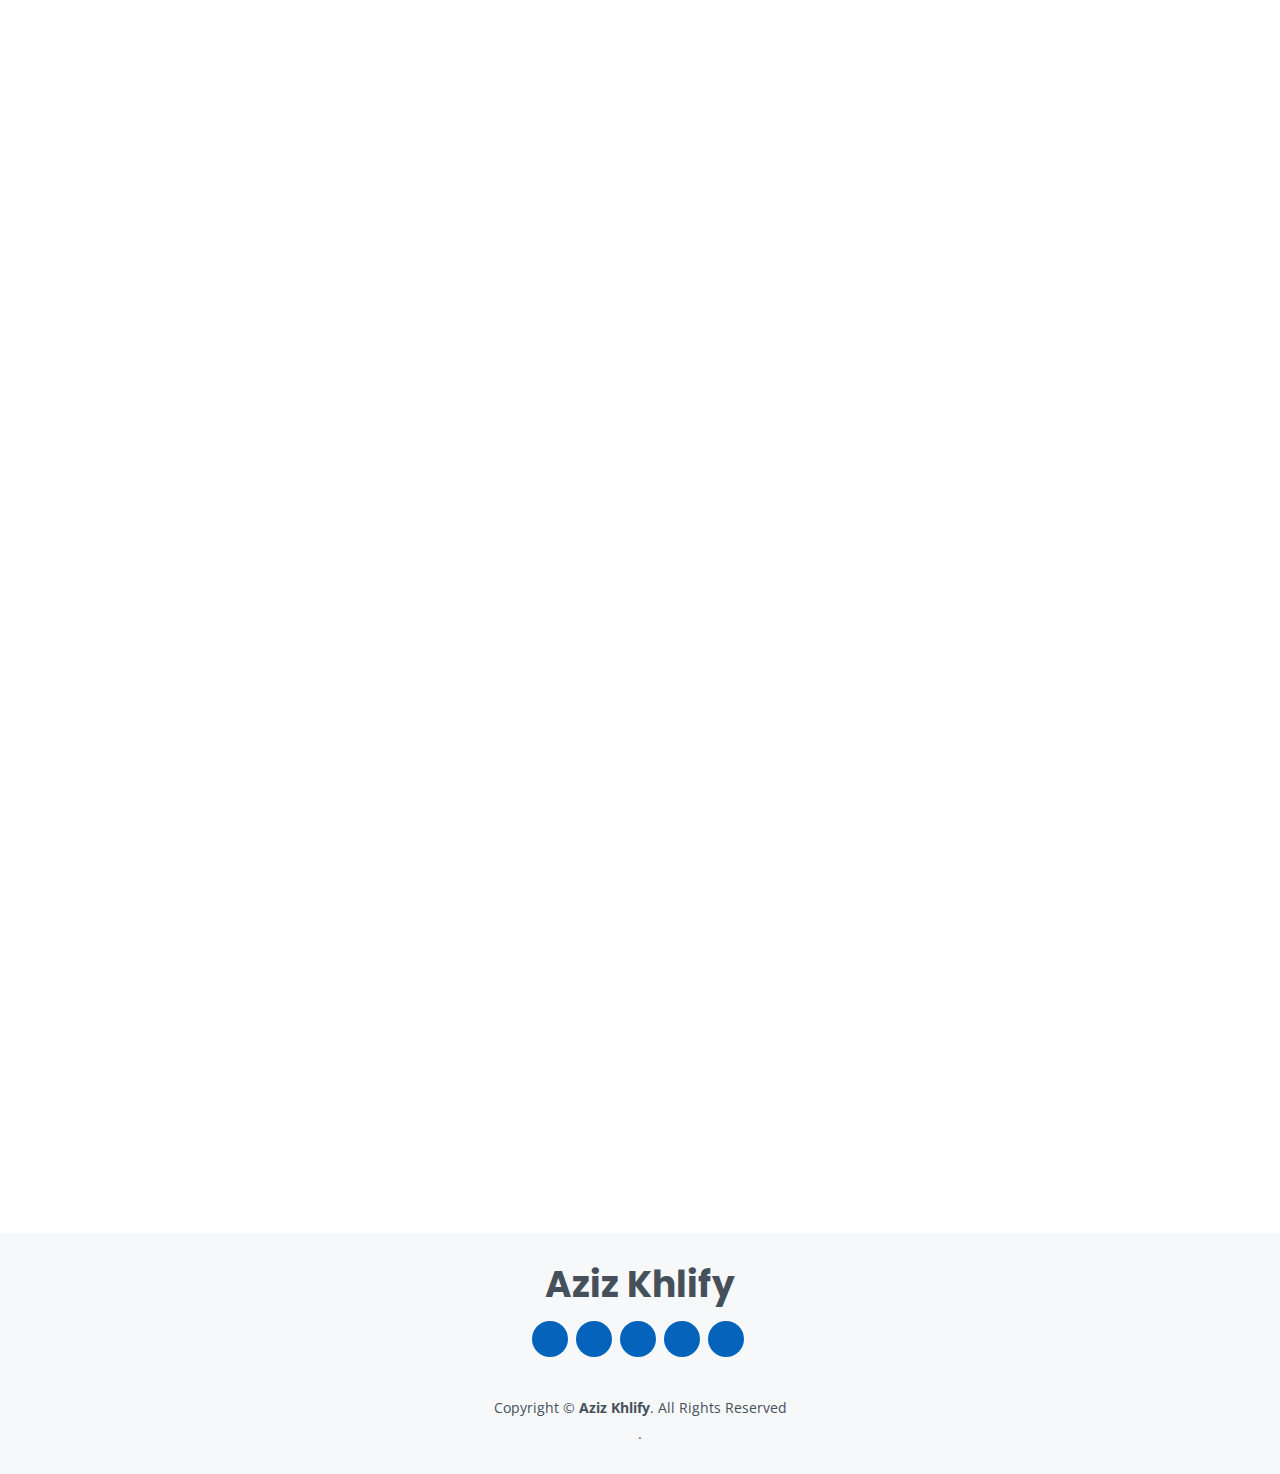
==== commit d5c6df14: "Add files via upload" ====
--- a/index.html
+++ b/index.html
@@ -10,22 +10,22 @@
     <meta content="portfolio,software,engineer" name="keywords">
 
     <!-- Favicons -->
-    <link href="assets/img/favicon-32x32.png" type="image/png" rel="icon">
-    <link href="assets/img/apple-touch-icon.png" rel="apple-touch-icon">
+    <link href=" img/favicon-32x32.png" type="image/png" rel="icon">
+    <link href=" img/apple-touch-icon.png" rel="apple-touch-icon">
 
     <!-- Google Fonts -->
     <link href="https://fonts.googleapis.com/css?family=Open+Sans:300,300i,400,400i,600,600i,700,700i|Raleway:300,300i,400,400i,500,500i,600,600i,700,700i|Poppins:300,300i,400,400i,500,500i,600,600i,700,700i"
           rel="stylesheet">
 
     <!-- Vendor CSS Files -->
-    <link href="assets/vendor/bootstrap/css/bootstrap.min.css" rel="stylesheet">
-    <link href="assets/vendor/icofont/icofont.min.css" rel="stylesheet">
-    <link href="assets/vendor/boxicons/css/boxicons.min.css" rel="stylesheet">
-    <link href="assets/vendor/venobox/venobox.min.css" rel="stylesheet">
-    <link href="assets/vendor/aos/aos.css" rel="stylesheet">
+    <link href=" vendor/bootstrap/css/bootstrap.min.css" rel="stylesheet">
+    <link href=" vendor/icofont/icofont.min.css" rel="stylesheet">
+    <link href=" vendor/boxicons/css/boxicons.min.css" rel="stylesheet">
+    <link href=" vendor/venobox/venobox.min.css" rel="stylesheet">
+    <link href=" vendor/aos/aos.css" rel="stylesheet">
 
     <!-- Template Main CSS File -->
-    <link href="assets/css/style.min.css" rel="stylesheet">
+    <link href=" css/style.min.css" rel="stylesheet">
 </head>
 
 <body>
@@ -131,7 +131,7 @@
 
             <div class="row mt-md-5">
                 <div class="col-lg-4">
-                    <img src="assets/img/profile-img.jpg" class="img-fluid img-thumbnail shadow-lg" alt="">
+                    <img src="img/profile-img.jpg" class="img-fluid img-thumbnail shadow-lg" alt="">
                     
                 </div>
                 <div class="col-lg-8 pt-4 pt-lg-0 content">
@@ -192,31 +192,31 @@
                 <h4 class="font-weight-bold pb-3">Languages</h4>
                 <div class="row skills-content text-center">
                     <div class="col-4 col-md-2">
-                        <img src="assets/icons/java.svg" alt="Java"/>
+                        <img src=" icons/java.svg" alt="Java"/>
                         <p class="skill">Java</p>
                     </div>
                     <div class="col-4 col-md-2">
-                        <img src="assets/icons/python.svg" alt="Python"/>
+                        <img src=" icons/python.svg" alt="Python"/>
                         <p class="skill">Python</p>
                     </div>
                     <div class="col-4 col-md-2">
-                        <img src="assets/icons/c++.svg" alt="C++"/>
+                        <img src=" icons/c++.svg" alt="C++"/>
                         <p class="skill">C++</p>
                     </div>
                     <div class="col-4 col-md-2">
-                        <img src="assets/icons/C Logo.png" alt="C"/>
+                        <img src=" icons/C Logo.png" alt="C"/>
                         <p class="skill">C</p>
                     </div>
                     <div class="col-4 col-md-2">
-                        <img src="assets/icons/javascript.svg" alt="JavaScript"/>
+                        <img src=" icons/javascript.svg" alt="JavaScript"/>
                         <p class="skill">JavaScript</p>
                     </div>
                     <div class="col-4 col-md-2">
-                        <img src="assets/icons/html-5.svg" alt="HTML"/>
+                        <img src=" icons/html-5.svg" alt="HTML"/>
                         <p class="skill">HTML</p>
                     </div>
                     <div class="col-4 col-md-2">
-                        <img src="assets/icons/css3.svg" alt="CSS"/>
+                        <img src=" icons/css3.svg" alt="CSS"/>
                         <p class="skill">CSS</p>
                     </div>
                 </div>
@@ -225,27 +225,27 @@
                 <h4 class="font-weight-bold pb-3 pt-4">Frameworks & Tools</h4>
                 <div class="row skills-content text-center">
                     <div class="col-4 col-md-2">
-                        <img src="assets/icons/android.png" alt="Android"/>
+                        <img src=" icons/android.png" alt="Android"/>
                         <p class="skill">Android</p>
                     </div>
                     <div class="col-4 col-md-2">
-                        <img src="assets/icons/spring.svg" alt="Spring Boot"/>
+                        <img src=" icons/spring.svg" alt="Spring Boot"/>
                         <p class="skill">Spring Boot</p>
                     </div>
                     <div class="col-4 col-md-2">
-                        <img src="assets/icons/firebase_logo (1).png" alt="Firebase"/>
+                        <img src=" icons/firebase_logo (1).png" alt="Firebase"/>
                         <p class="skill">Firebase</p>
                     </div>
                     <div class="col-4 col-md-2">
-                        <img src="assets/icons/wordpress-icon.png" alt="WordPress"/>
+                        <img src=" icons/wordpress-icon.png" alt="WordPress"/>
                         <p class="skill">WordPress</p>
                     </div>
                     <div class="col-4 col-md-2">
-                        <img src="assets/icons/git.svg" alt="Git"/>
+                        <img src=" icons/git.svg" alt="Git"/>
                         <p class="skill">Git</p>
                     </div>
                     <div class="col-4 col-md-2">
-                        <img src="assets/icons/iu-2.png" alt="MySQL"/>
+                        <img src=" icons/iu-2.png" alt="MySQL"/>
                         <p class="skill">MySQL</p>
                     </div>
                    
@@ -255,15 +255,15 @@
                 <h4 class="font-weight-bold pb-3 pt-4">Operating Systems</h4>
                 <div class="row skills-content text-center">
                     <div class="col-4 col-md-2">
-                        <img src="assets/icons/macos-logo1.jpg" alt="MacOS"/>
+                        <img src=" icons/macos-logo1.jpg" alt="MacOS"/>
                         <p class="skill">MacOS</p>
                     </div>
                     <div class="col-4 col-md-2">
-                        <img src="assets/icons/linux.png" alt="Linux"/>
+                        <img src=" icons/linux.png" alt="Linux"/>
                         <p class="skill">Linux</p>
                     </div>
                     <div class="col-4 col-md-2">
-                        <img src="assets/icons/windows-10.svg" alt="Windows"/>
+                        <img src=" icons/windows-10.svg" alt="Windows"/>
                         <p class="skill">Windows</p>
                     </div>
                     
@@ -422,12 +422,12 @@
 
                 <div class="col-lg-4 col-md-6 portfolio-item filter-Software">
                     <div class="portfolio-wrap">
-                        <img src="assets/img/projects/inventory managment project.png" class="img-fluid img-thumbnail" alt="">
+                        <img src=" img/projects/inventory managment project.png" class="img-fluid img-thumbnail" alt="">
                         <div class="portfolio-info">
                             <a href="https://github.com/CoderAvi/online-inventory-managment-system" target="_blank"> Inventory Management System</a>
                             <p>Software - Python</p>
                             <div class="portfolio-links">
-                                <a href="assets/img/projects/inventory managment project.png" data-gall="portfolioGallery" class="venobox"
+                                <a href=" img/projects/inventory managment project.png" data-gall="portfolioGallery" class="venobox"
                                    title="Inventory Management System - Python">
                                     <i class="bx bx-plus"></i>
                                 </a>
@@ -441,12 +441,12 @@
 
                 <div class="col-lg-4 col-md-6 portfolio-item filter-Game">
                     <div class="portfolio-wrap">
-                        <img src="assets/img/projects/animal sound game.png" class="img-fluid" alt="">
+                        <img src=" img/projects/animal sound game.png" class="img-fluid" alt="">
                         <div class="portfolio-info">
                             <a href="https://github.com/CoderAvi/Animal-Sound-Game" target="_blank">  Animal Sound Game</a>
                             <p>Web</p>
                             <div class="portfolio-links">
-                                <a href="assets/img/projects/animal sound game.png" data-gall="portfolioGallery"
+                                <a href=" img/projects/animal sound game.png" data-gall="portfolioGallery"
                                    class="venobox" title="Animal Sound Game - Android">
                                     <i class="bx bx-plus"></i>
                                 </a>
@@ -460,12 +460,12 @@
 
                 <div class="col-lg-4 col-md-6 portfolio-item filter-Game">
                     <div class="portfolio-wrap">
-                        <img src="assets/img/projects/tic-tac-toe.png" class="img-fluid" alt="">
+                        <img src=" img/projects/tic-tac-toe.png" class="img-fluid" alt="">
                         <div class="portfolio-info">
                             <a href="https://coderavi.github.io/Tic-Tac-Toe/" target="_blank"> Tic-Tac-Toe Game</h4>
                             <p>Web</p>
                             <div class="portfolio-links">
-                                <a href="assets/img/projects/tic-tac-toe.png" data-gall="portfolioGallery"
+                                <a href=" img/projects/tic-tac-toe.png" data-gall="portfolioGallery"
                                    class="venobox" title="Tic-Tac-Toe Game - Web">
                                     <i class="bx bx-plus"></i>
                                 </a>
@@ -480,12 +480,12 @@
 
                 <div class="col-lg-4 col-md-6 portfolio-item filter-android">
                     <div class="portfolio-wrap">
-                        <img src="assets/img/projects/Baatcheet App.png" class="img-fluid" alt="">
+                        <img src=" img/projects/Baatcheet App.png" class="img-fluid" alt="">
                         <div class="portfolio-info">
                             <a href="https://github.com/CoderAvi/Baatcheet" target="_blank">  Baatcheet App</a>
                             <p>Android</p>
                             <div class="portfolio-links">
-                                <a href="assets/img/projects/Baatcheet App.png" data-gall="portfolioGallery"
+                                <a href=" img/projects/Baatcheet App.png" data-gall="portfolioGallery"
                                    class="venobox" title="Baatcheet App - Android">
                                     <i class="bx bx-plus"></i>
                                 </a>
@@ -499,12 +499,12 @@
 
                 <div class="col-lg-4 col-md-6 portfolio-item filter-web">
                     <div class="portfolio-wrap">
-                        <img src="assets/img/projects/car byuing selling website.png" class="img-fluid" alt="">
+                        <img src=" img/projects/car byuing selling website.png" class="img-fluid" alt="">
                         <div class="portfolio-info">
                             <a href="https://github.com/CoderAvi/car-buying-selling-website" target="_blank">Car Byuing Selling Website</a>
                             <p>Web</p>
                             <div class="portfolio-links">
-                                <a href="assets/img/projects/car byuing selling website.png"
+                                <a href=" img/projects/car byuing selling website.png"
                                    data-gall="portfolioGallery"
                                    class="venobox" title="Flower Classifier using Style Transfer - Web">
                                     <i class="bx bx-plus"></i>
@@ -532,7 +532,7 @@
             <div class="row" data-aos="zoom-in" data-aos-delay="100">
                 <div class="col-sm-12 col-md-6 col-lg-4 mb-4">
                     <div class="card bg-light">
-                        <img class="card-img-top" src="assets/img/certifications/smart coder certificate.jpg"
+                        <img class="card-img-top" src=" img/certifications/smart coder certificate.jpg"
                              alt="Card image cap">
                         <div class="card-body">
                             <h5 class="card-title">Smart Coder Rank 3rd</h5>
@@ -547,7 +547,7 @@
                 </div>
                 <div class="col-sm-12 col-md-6 col-lg-4 mb-4">
                     <div class="card bg-light">
-                        <img class="card-img-top" src="assets/img/certifications/google cloud certificate1.jpg"
+                        <img class="card-img-top" src=" img/certifications/google cloud certificate1.jpg"
                              alt="Card image cap">
                         <div class="card-body">
                             <h5 class="card-title">GCP Business Professional </h5>
@@ -563,7 +563,7 @@
                
                 <div class="col-sm-12 col-md-6 col-lg-4 mb-4">
                     <div class="card bg-light">
-                        <img class="card-img-top" src="assets/img/certifications/Avinash internship.jpg"
+                        <img class="card-img-top" src=" img/certifications/Avinash internship.jpg"
                              alt="Card image cap">
                         <div class="card-body">
                             <h5 class="card-title">Internship Certificate</h5>
@@ -580,7 +580,7 @@
                    
                 <div class="col-sm-12 col-md-6 col-lg-4 mb-4">
                     <div class="card bg-light">
-                        <img class="card-img-top" src="assets/img/certifications/software development trainee.png"
+                        <img class="card-img-top" src=" img/certifications/software development trainee.png"
                              alt="Card image cap">
                         <div class="card-body">
                             <h5 class="card-title">Software Development Trainee</h5>
@@ -596,7 +596,7 @@
                    
                 <div class="col-sm-12 col-md-6 col-lg-4 mb-4">
                     <div class="card bg-light">
-                        <img class="card-img-top" src="assets/img/certifications/codejam 2021 .jpg"
+                        <img class="card-img-top" src=" img/certifications/codejam 2021 .jpg"
                              alt="Card image cap">
                         <div class="card-body">
                             <h5 class="card-title">Code Jam 2021</h5>
@@ -611,7 +611,7 @@
                 </div>
                 <div class="col-sm-12 col-md-6 col-lg-4 mb-4">
                     <div class="card bg-light">
-                        <img class="card-img-top" src="assets/img/certifications/amcat data processing.png"
+                        <img class="card-img-top" src=" img/certifications/amcat data processing.png"
                              alt="Card image cap">
                         <div class="card-body">
                             <h5 class="card-title">Data Processing Specialist</h5>
@@ -666,16 +666,16 @@
 <div id="preloader"></div>
 
 <!-- Vendor JS Files -->
-<script src="assets/vendor/jquery/jquery.min.js"></script>
-<script src="assets/vendor/bootstrap/js/bootstrap.bundle.min.js"></script>
-<script src="assets/vendor/jquery.easing/jquery.easing.min.js"></script>
-<script src="assets/vendor/isotope-layout/isotope.pkgd.min.js"></script>
-<script src="assets/vendor/venobox/venobox.min.js"></script>
-<script src="assets/vendor/typed.js/typed.min.js"></script>
-<script src="assets/vendor/aos/aos.js"></script>
+<script src=" vendor/jquery/jquery.min.js"></script>
+<script src=" vendor/bootstrap/js/bootstrap.bundle.min.js"></script>
+<script src=" vendor/jquery.easing/jquery.easing.min.js"></script>
+<script src=" vendor/isotope-layout/isotope.pkgd.min.js"></script>
+<script src=" vendor/venobox/venobox.min.js"></script>
+<script src=" vendor/typed.js/typed.min.js"></script>
+<script src=" vendor/aos/aos.js"></script>
 
 <!-- Template Main JS File -->
-<script src="assets/js/main.min.js"></script>    
+<script src=" js/main.min.js"></script>    
 </body>
 
 </html>
--- a/css/style.min.css
+++ b/css/style.min.css
@@ -0,0 +1 @@
+body{font-family:"Open Sans",sans-serif;color:#272829}a{color:#0563bb}a:hover{color:#067ded;text-decoration:none}h1,h2,h3,h4,h5,h6{font-family:Raleway,sans-serif}.back-to-top{position:fixed;display:none;width:40px;height:40px;border-radius:50px;right:15px;bottom:15px;background:#0563bb;color:#fff;transition:display .5s ease-in-out;z-index:99999}.back-to-top i{font-size:24px;position:absolute;top:7px;left:8px}.back-to-top:hover{color:#fff;background:#0678e3;transition:background .2s ease-in-out}#preloader{position:fixed;top:0;left:0;right:0;bottom:0;z-index:9999;overflow:hidden;background:#fff}#preloader:before{content:"";position:fixed;top:calc(50% - 30px);left:calc(50% - 30px);border:6px solid #0563bb;border-top-color:#fff;border-bottom-color:#fff;border-radius:50%;width:60px;height:60px;-webkit-animation:animate-preloader 1s linear infinite;animation:animate-preloader 1s linear infinite}@-webkit-keyframes animate-preloader{0%{transform:rotate(0)}100%{transform:rotate(360deg)}}@keyframes animate-preloader{0%{transform:rotate(0)}100%{transform:rotate(360deg)}}@media screen and (max-width:768px){[data-aos-delay]{transition-delay:0s!important}}#header{position:fixed;top:0;left:0;bottom:0;z-index:9997;transition:all .5s;padding:15px;overflow-y:auto}@media (max-width:992px){#header{width:300px;background:#fff;border-right:1px solid #e6e9ec;left:-300px}}@media (min-width:992px){#main{margin-left:100px}}.nav-menu *{margin:0;padding:0;list-style:none}.nav-menu>ul>li{position:relative;white-space:nowrap}.nav-menu a{display:flex;align-items:center;color:#45505b;padding:10px 18px;margin-bottom:8px;transition:.3s;font-size:15px;border-radius:50px;background:#f2f3f5;height:56px;width:100%;overflow:hidden}.nav-menu a i{font-size:20px}.nav-menu a span{padding:0 5px 0 7px;color:#45505b}@media (min-width:992px){.nav-menu a{width:56px}.nav-menu a span{display:none;color:#fff}}.nav-menu .active>a,.nav-menu a:hover,.nav-menu li:hover>a{color:#fff;background:#0563bb}.nav-menu .active>a span,.nav-menu a:hover span,.nav-menu li:hover>a span{color:#fff}.nav-menu a:hover,.nav-menu li:hover>a{width:100%;color:#fff}.nav-menu a:hover span,.nav-menu li:hover>a span{display:block}.mobile-nav-toggle{position:fixed;right:15px;top:15px;z-index:9998;border:0;background:0 0;font-size:24px;transition:all .4s;outline:0!important;line-height:1;cursor:pointer;text-align:right}.mobile-nav-toggle i{color:#45505b}.mobile-nav-active{overflow:hidden}.mobile-nav-active #header{left:0}.mobile-nav-active .mobile-nav-toggle i{color:#0563bb}#hero{width:100%;height:100vh;background:url(../img/header-image.jpg) top right no-repeat;background-size:cover;position:relative}@media (min-width:992px){#hero{padding-left:160px}}#hero:before{content:"";background:rgba(255,255,255,.9);position:absolute;bottom:0;top:0;left:0;right:0}#hero h1{margin:0;font-size:64px;font-weight:700;line-height:56px;color:#45505b}#hero p{color:#45505b;margin:15px 0 0 0;font-size:26px;font-family:Poppins,sans-serif}#hero p span{color:#0563bb;letter-spacing:1px}#hero .social-links{margin-top:30px}#hero .social-links a{font-size:24px;display:inline-block;color:#45505b;line-height:1;margin-right:20px;transition:.3s}#hero .social-links a:hover{color:#0563bb}@media (max-width:992px){#hero{text-align:center}#hero h1{font-size:32px;line-height:36px}#hero p{margin-top:10px;font-size:20px;line-height:24px}}section{padding:60px 0;overflow:hidden}.section-title{text-align:center;padding-bottom:30px}.section-title h2{font-size:32px;font-weight:700;text-transform:uppercase;margin-bottom:20px;padding-bottom:20px;position:relative;color:#45505b}.section-title h2::before{content:'';position:absolute;display:block;width:120px;height:1px;background:#ddd;bottom:1px;left:calc(50% - 60px)}.section-title h2::after{content:'';position:absolute;display:block;width:40px;height:3px;background:#0563bb;bottom:0;left:calc(50% - 20px)}.section-title p{margin-bottom:0}.about .content h3{font-weight:700;font-size:26px;color:#728394}.about .content ul{list-style:none;padding:0}.about .content ul li{padding-bottom:10px}.about .content ul i{font-size:20px;padding-right:2px;color:#0563bb}.about .content p:last-child{margin-bottom:0}.facts .count-box{padding:30px 30px 25px 30px;margin-top:30px;width:100%;position:relative;text-align:center;background:#fff}.facts .count-box i{position:absolute;top:-25px;left:50%;transform:translateX(-50%);font-size:24px;background:#0563bb;padding:12px;color:#fff;border-radius:50px}.facts .count-box span{font-size:36px;display:block;font-weight:600;color:#011426}.facts .count-box p{padding:0;margin:0;font-family:Raleway,sans-serif;font-size:14px}.skill{padding:10px 0;margin:0 0 6px 0;text-transform:capitalize;display:block;font-weight:500;font-family:Poppins,sans-serif;color:#45505b}.resume .resume-title{font-size:26px;font-weight:700;margin-top:20px;margin-bottom:20px;color:#45505b}.resume .resume-item{padding:0 0 20px 20px;margin-top:-2px;border-left:2px solid #0563bb;position:relative}.resume .resume-item h4{line-height:18px;font-size:18px;font-weight:600;text-transform:uppercase;font-family:Poppins,sans-serif;color:#0563bb;margin-bottom:10px}.resume .resume-item h5{font-size:16px;background:#f7f8f9;padding:5px 15px;display:inline-block;font-weight:600;margin-bottom:10px}.resume .resume-item ul{padding-left:20px}.resume .resume-item ul li{padding-bottom:10px}.resume .resume-item:last-child{padding-bottom:0}.resume .resume-item::before{content:"";position:absolute;width:16px;height:16px;border-radius:50px;left:-9px;top:0;background:#fff;border:2px solid #0563bb}.portfolio .portfolio-item{margin-bottom:30px}.portfolio #portfolio-filters{margin:0 auto 25px auto;list-style:none;text-align:center;background:#fff;border-radius:50px;padding:2px 15px}.portfolio #portfolio-filters li{cursor:pointer;display:inline-block;padding:10px 15px;font-size:14px;font-weight:600;line-height:1;text-transform:uppercase;color:#272829;margin-bottom:5px;transition:all .3s ease-in-out}.portfolio #portfolio-filters li.filter-active,.portfolio #portfolio-filters li:hover{color:#0563bb}.portfolio #portfolio-filters li:last-child{margin-right:0}.portfolio .portfolio-wrap{transition:.3s;position:relative;overflow:hidden;z-index:1;background:rgba(69,80,91,.8)}.portfolio .portfolio-wrap::before{content:"";background:rgba(255,255,255,.7);position:absolute;left:30px;right:30px;top:30px;bottom:30px;transition:all ease-in-out .3s;z-index:2;opacity:0}.portfolio .portfolio-wrap .portfolio-info{opacity:0;position:absolute;top:0;left:0;right:0;bottom:0;text-align:center;z-index:3;transition:all ease-in-out .3s;display:flex;flex-direction:column;justify-content:center;align-items:center}.portfolio .portfolio-wrap .portfolio-info::before{display:block;content:"";width:48px;height:48px;position:absolute;top:35px;left:35px;border-top:3px solid #d7dce1;border-left:3px solid #d7dce1;transition:all .5s ease 0s;z-index:9994}.portfolio .portfolio-wrap .portfolio-info::after{display:block;content:"";width:48px;height:48px;position:absolute;bottom:35px;right:35px;border-bottom:3px solid #d7dce1;border-right:3px solid #d7dce1;transition:all .5s ease 0s;z-index:9994}.portfolio .portfolio-wrap .portfolio-info h4{font-size:20px;color:#45505b;font-weight:600}.portfolio .portfolio-wrap .portfolio-info p{color:#45505b;font-size:14px;text-transform:uppercase;padding:0;margin:0}.portfolio .portfolio-wrap .portfolio-links{text-align:center;z-index:4}.portfolio .portfolio-wrap .portfolio-links a{color:#45505b;margin:0 2px;font-size:28px;display:inline-block;transition:.3s}.portfolio .portfolio-wrap .portfolio-links a:hover{color:#148af9}.portfolio .portfolio-wrap:hover::before{top:0;left:0;right:0;bottom:0;opacity:1}.portfolio .portfolio-wrap:hover .portfolio-info{opacity:1}.portfolio .portfolio-wrap:hover .portfolio-info::before{top:15px;left:15px}.portfolio .portfolio-wrap:hover .portfolio-info::after{bottom:15px;right:15px}@-webkit-keyframes animate-loading{0%{transform:rotate(0)}100%{transform:rotate(360deg)}}@keyframes animate-loading{0%{transform:rotate(0)}100%{transform:rotate(360deg)}}#footer{background:#f7f8f9;color:#45505b;font-size:14px;text-align:center;padding:30px 0}#footer h3{font-size:36px;font-weight:700;position:relative;font-family:Poppins,sans-serif;padding:0;margin:0 0 15px 0}#footer p{font-size:15px;font-style:italic;padding:0;margin:0 0 40px 0}#footer .social-links{margin:0 0 40px 0}#footer .social-links a{font-size:18px;display:inline-block;background:#0563bb;color:#fff;line-height:1;padding:8px 0;margin-right:4px;border-radius:50%;text-align:center;width:36px;height:36px;transition:.3s}#footer .social-links a:hover{background:#0678e3;color:#fff;text-decoration:none}#footer .copyright{margin:0 0 5px 0}#footer .credits{font-size:13px}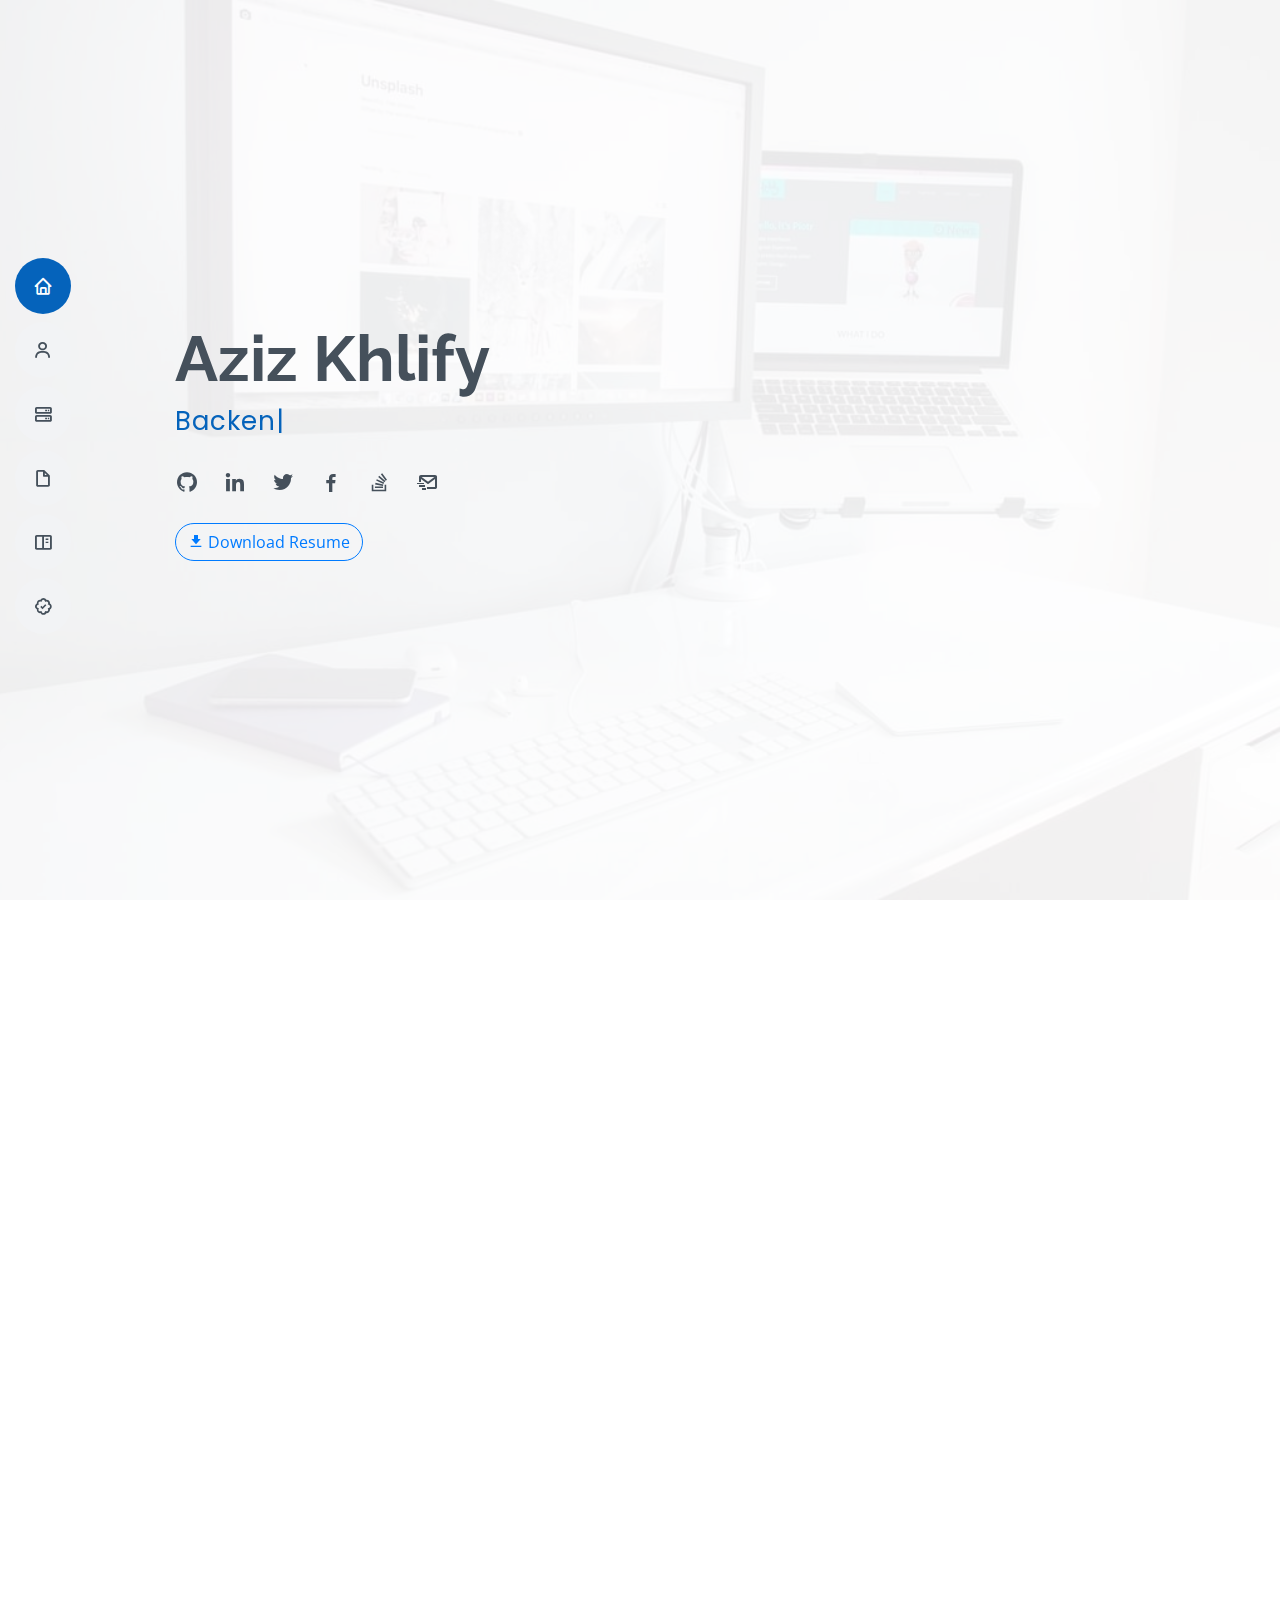
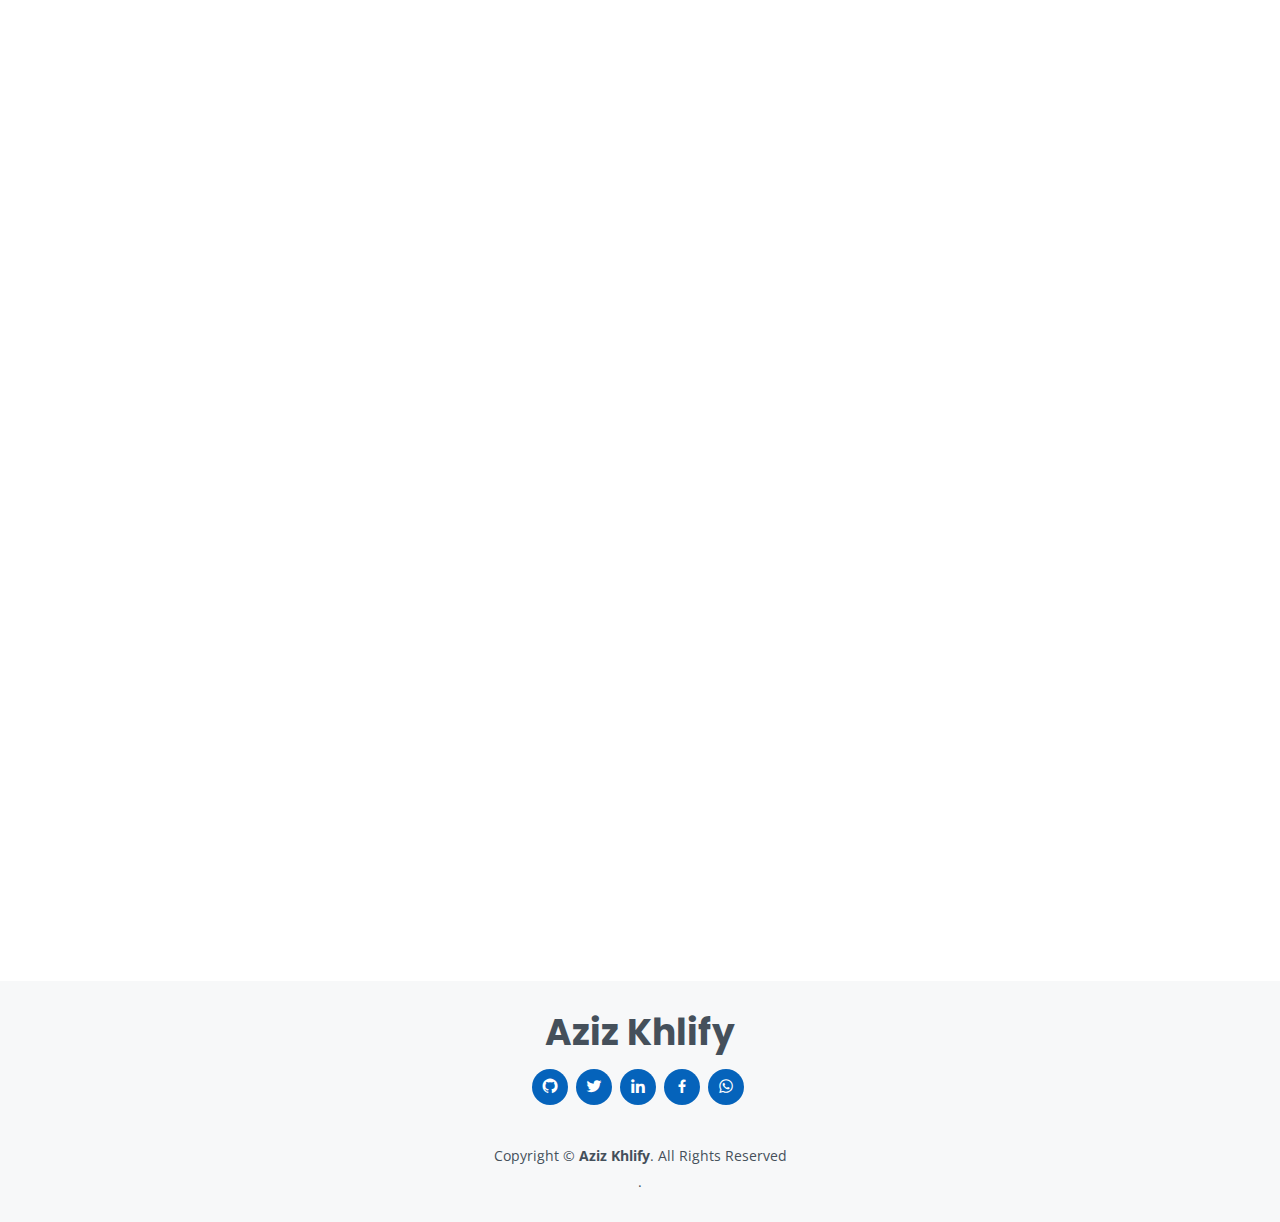
==== commit 21aa9ec0: "Update index.html" ====
--- a/index.html
+++ b/index.html
@@ -110,7 +110,7 @@
             </a>
         </div>
         <div class="mt-4">
-            <a href="https://drive.google.com/file/d/1KW0rB86KLmBi-PsR98Qk5QGQhtrfBXL1/view?usp=sharing" target="_blank"
+            <a href="" target="_blank"
                class="btn btn-outline-primary mb-2 rounded-pill">
                 <i class="bx bxs-download"></i>
                 Download Resume
